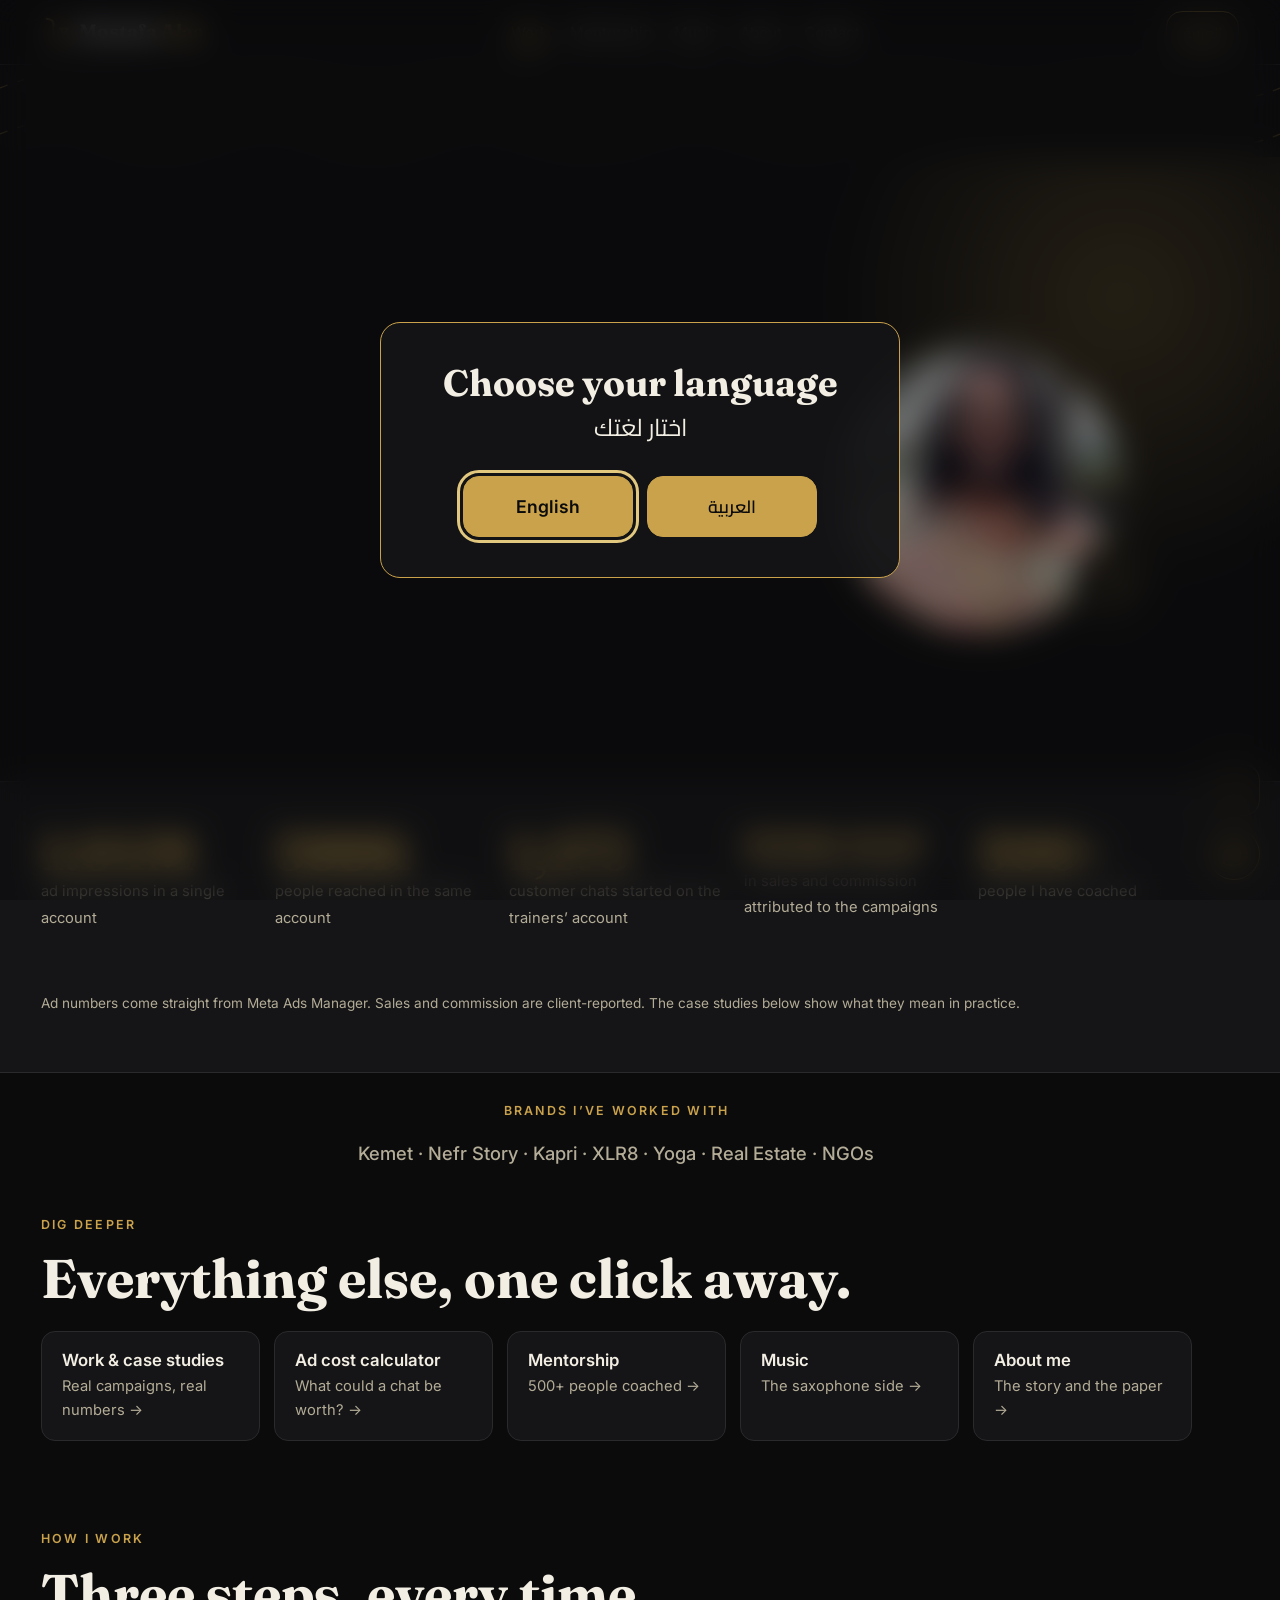
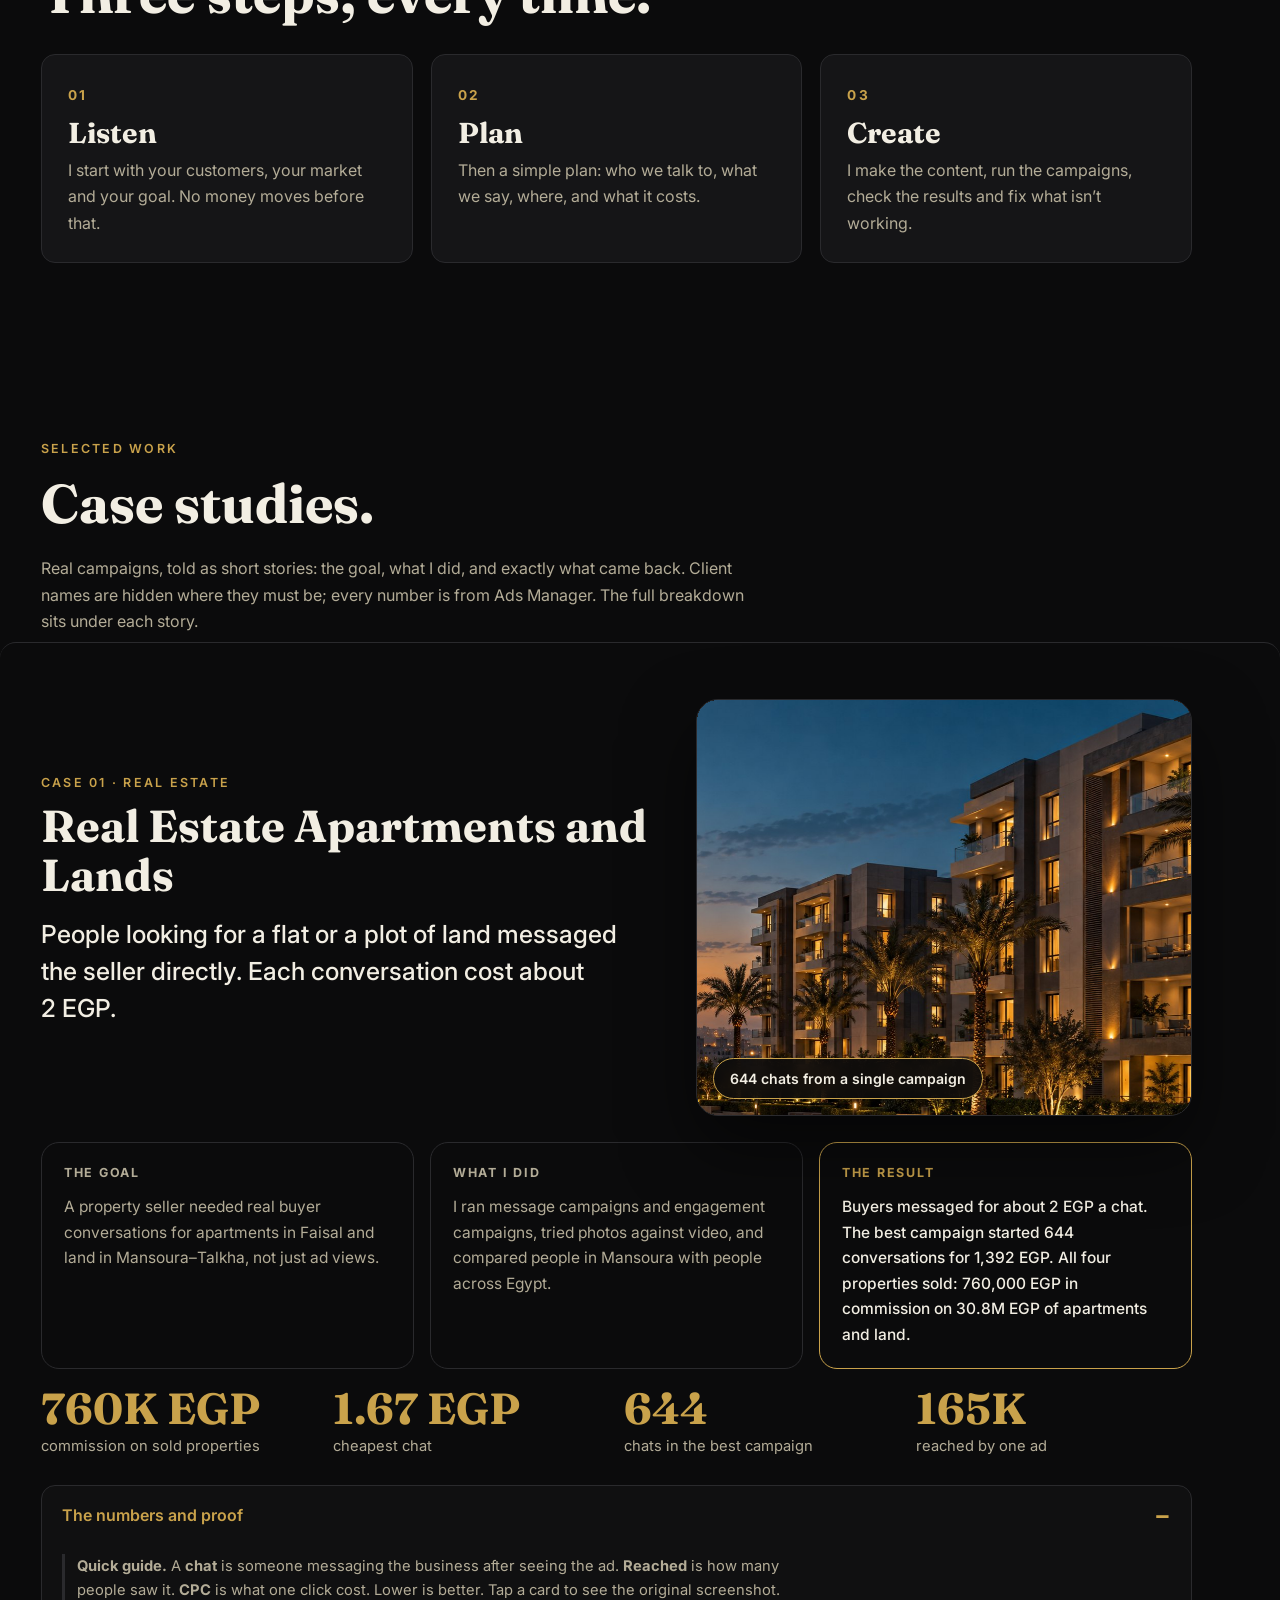
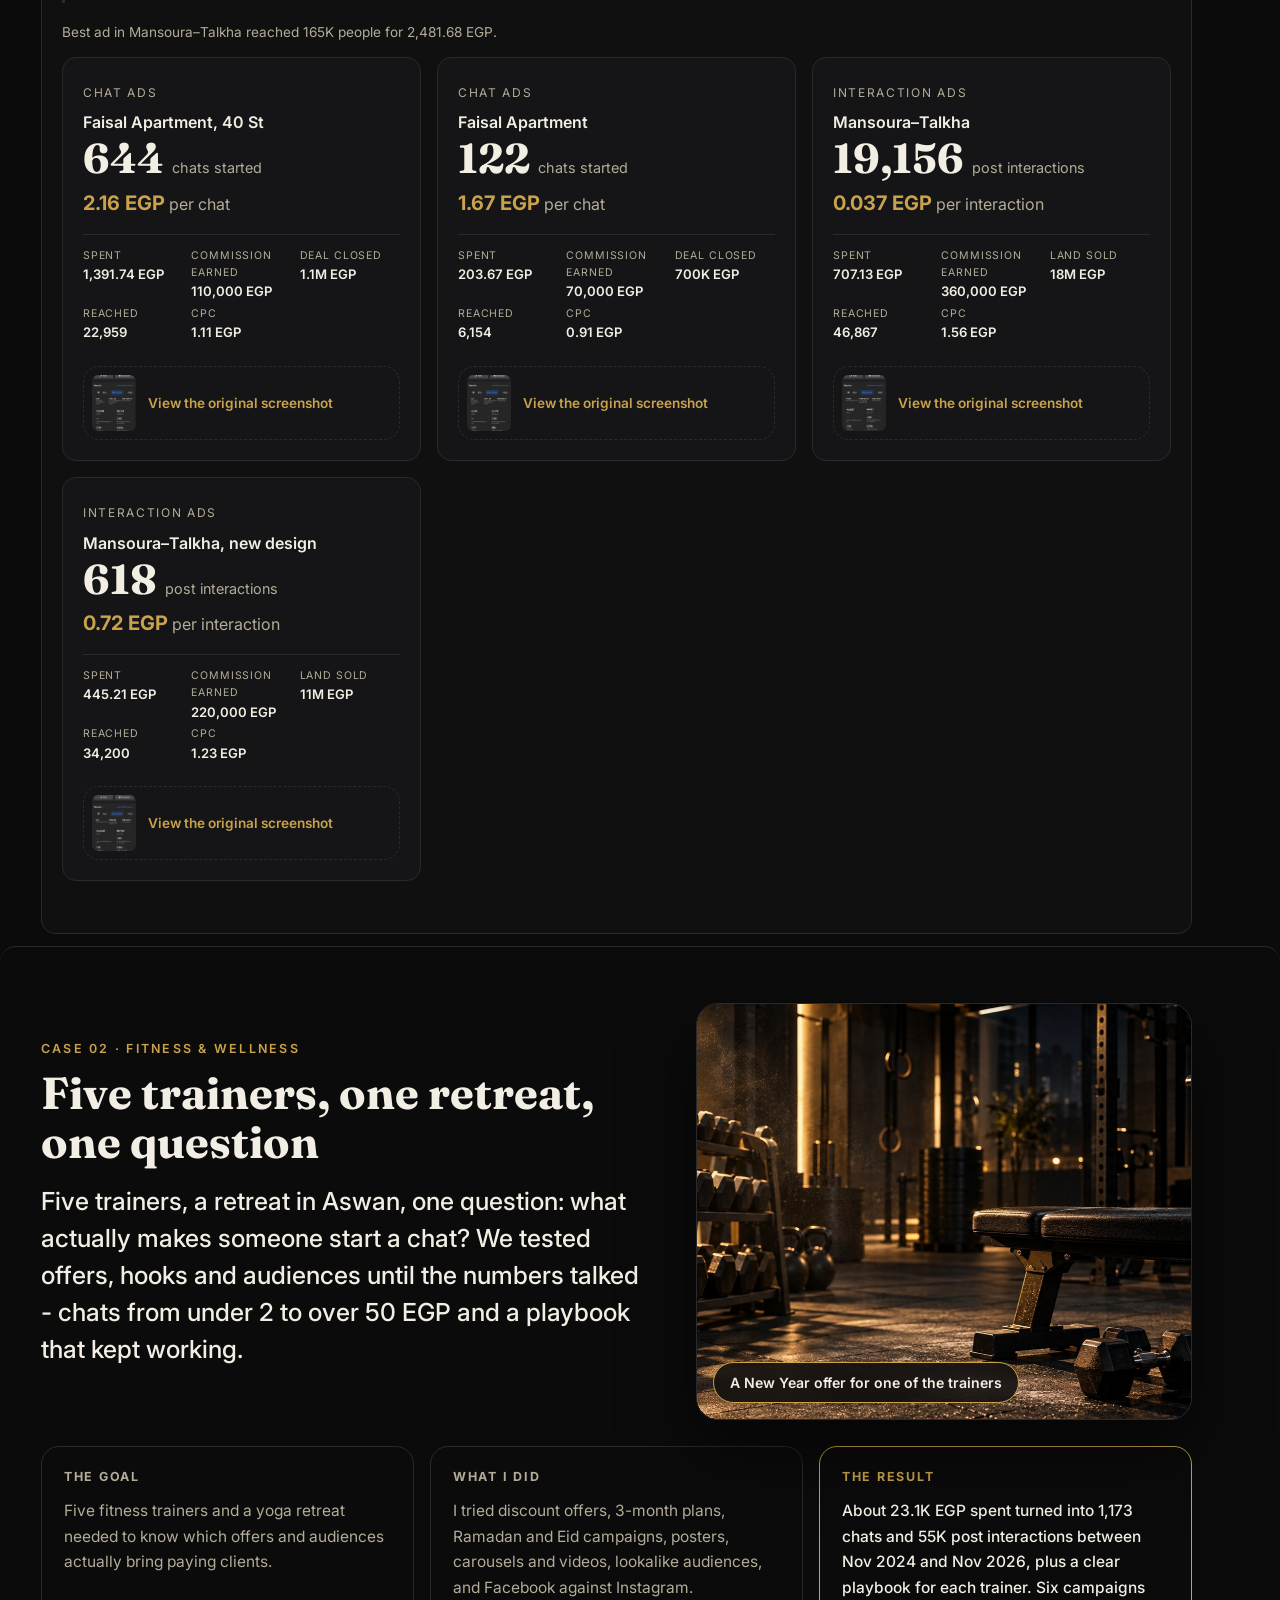
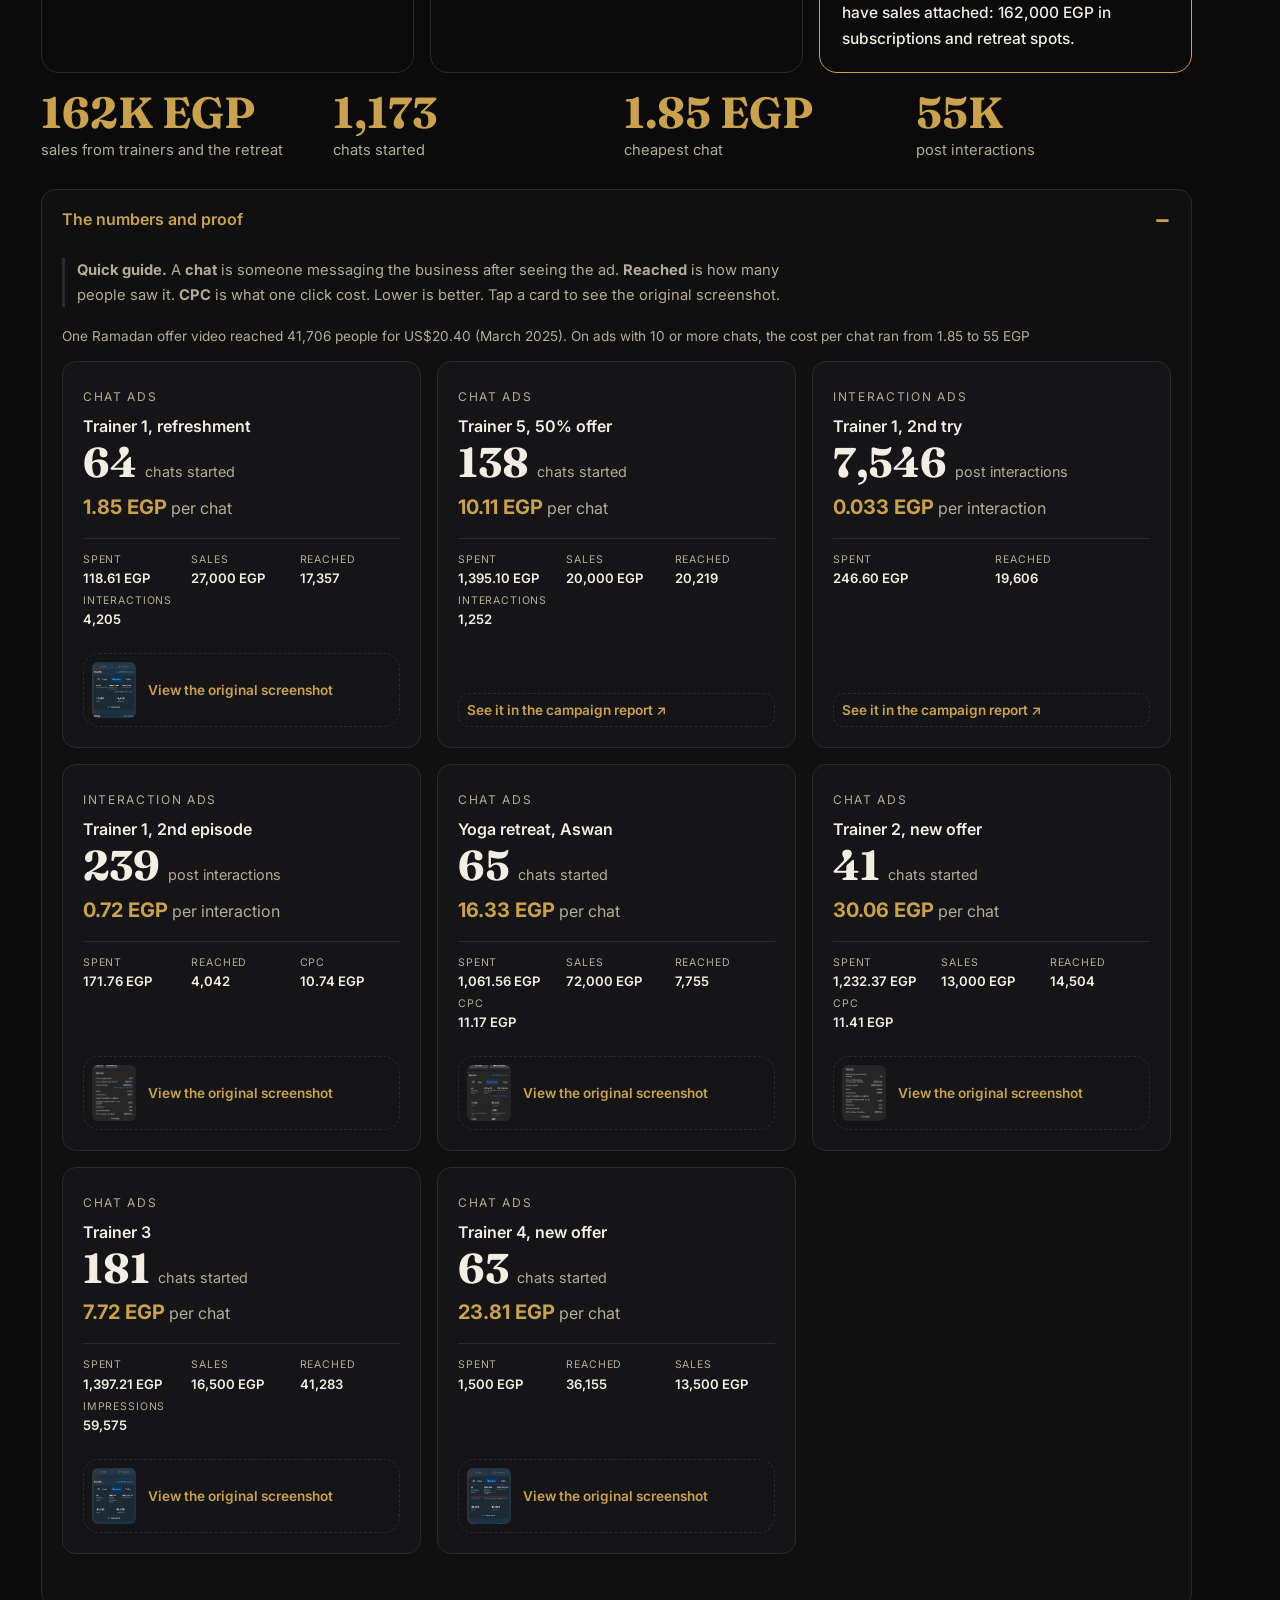
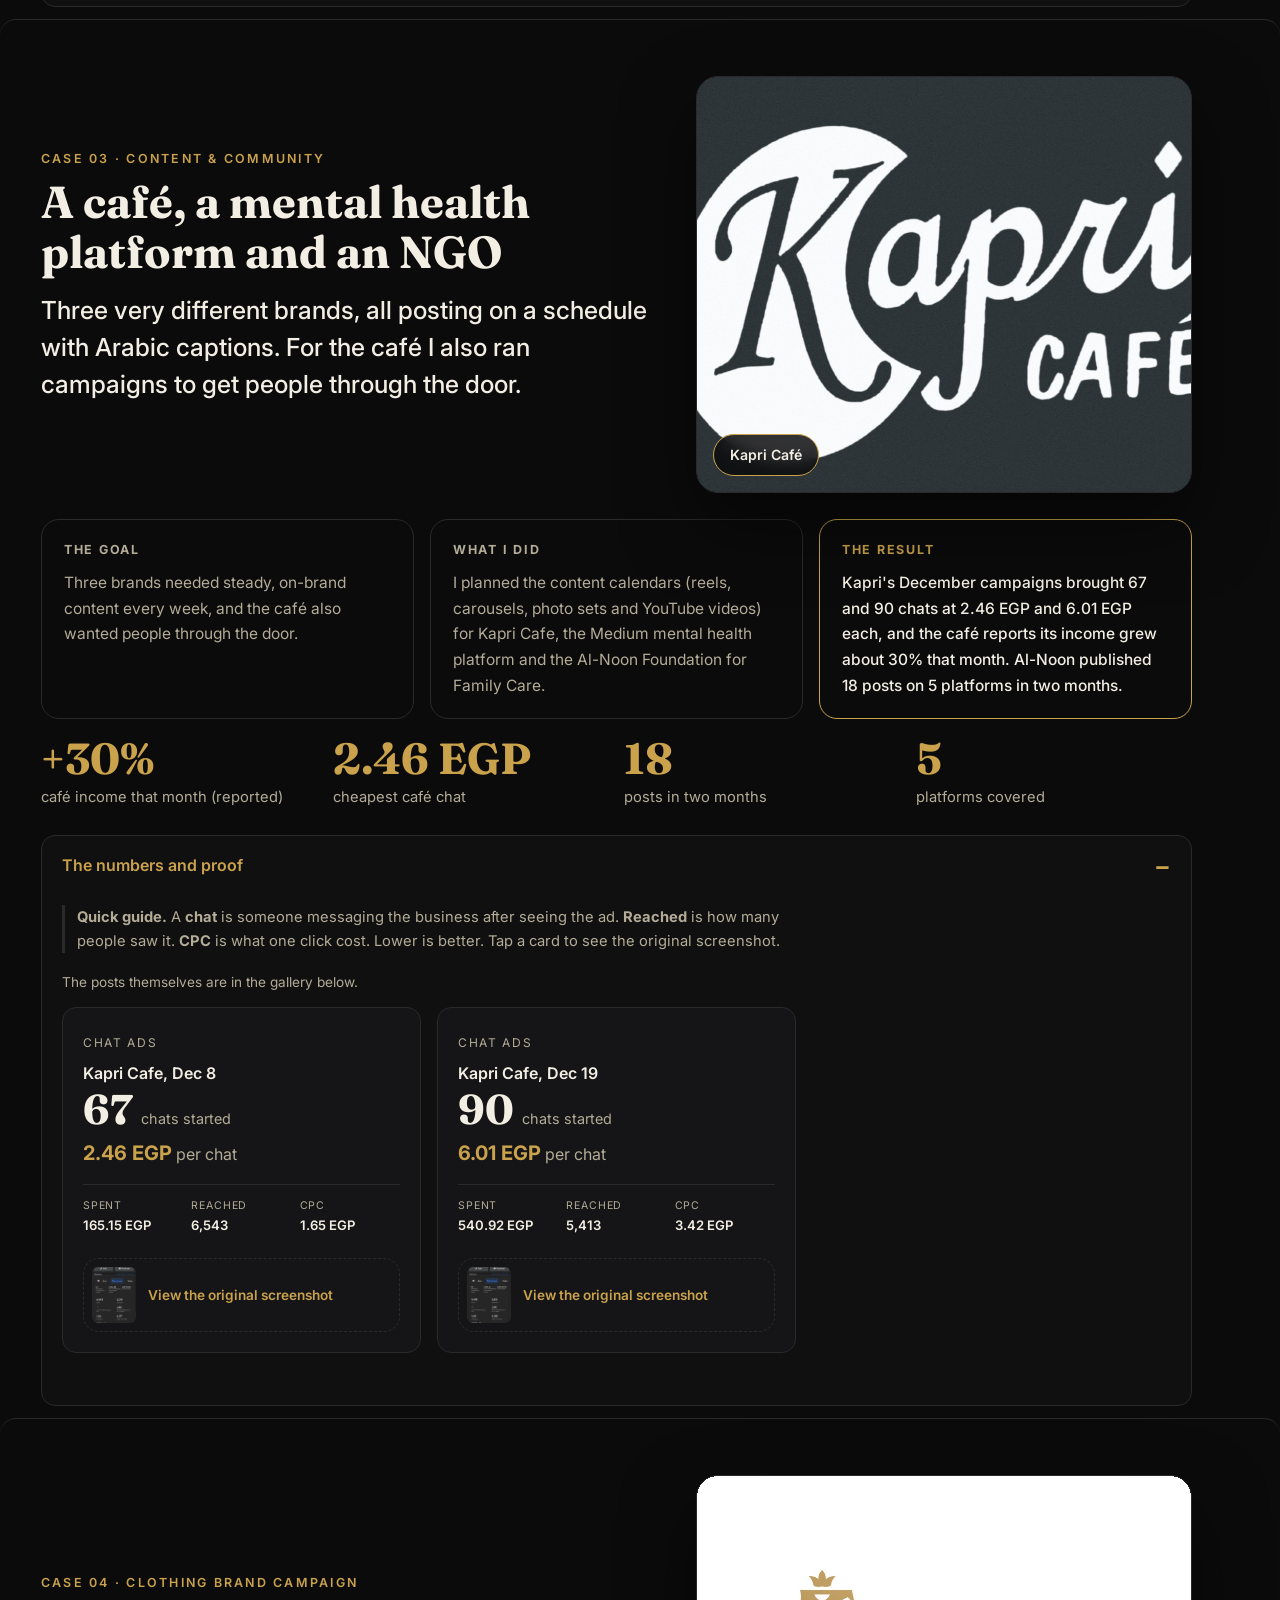
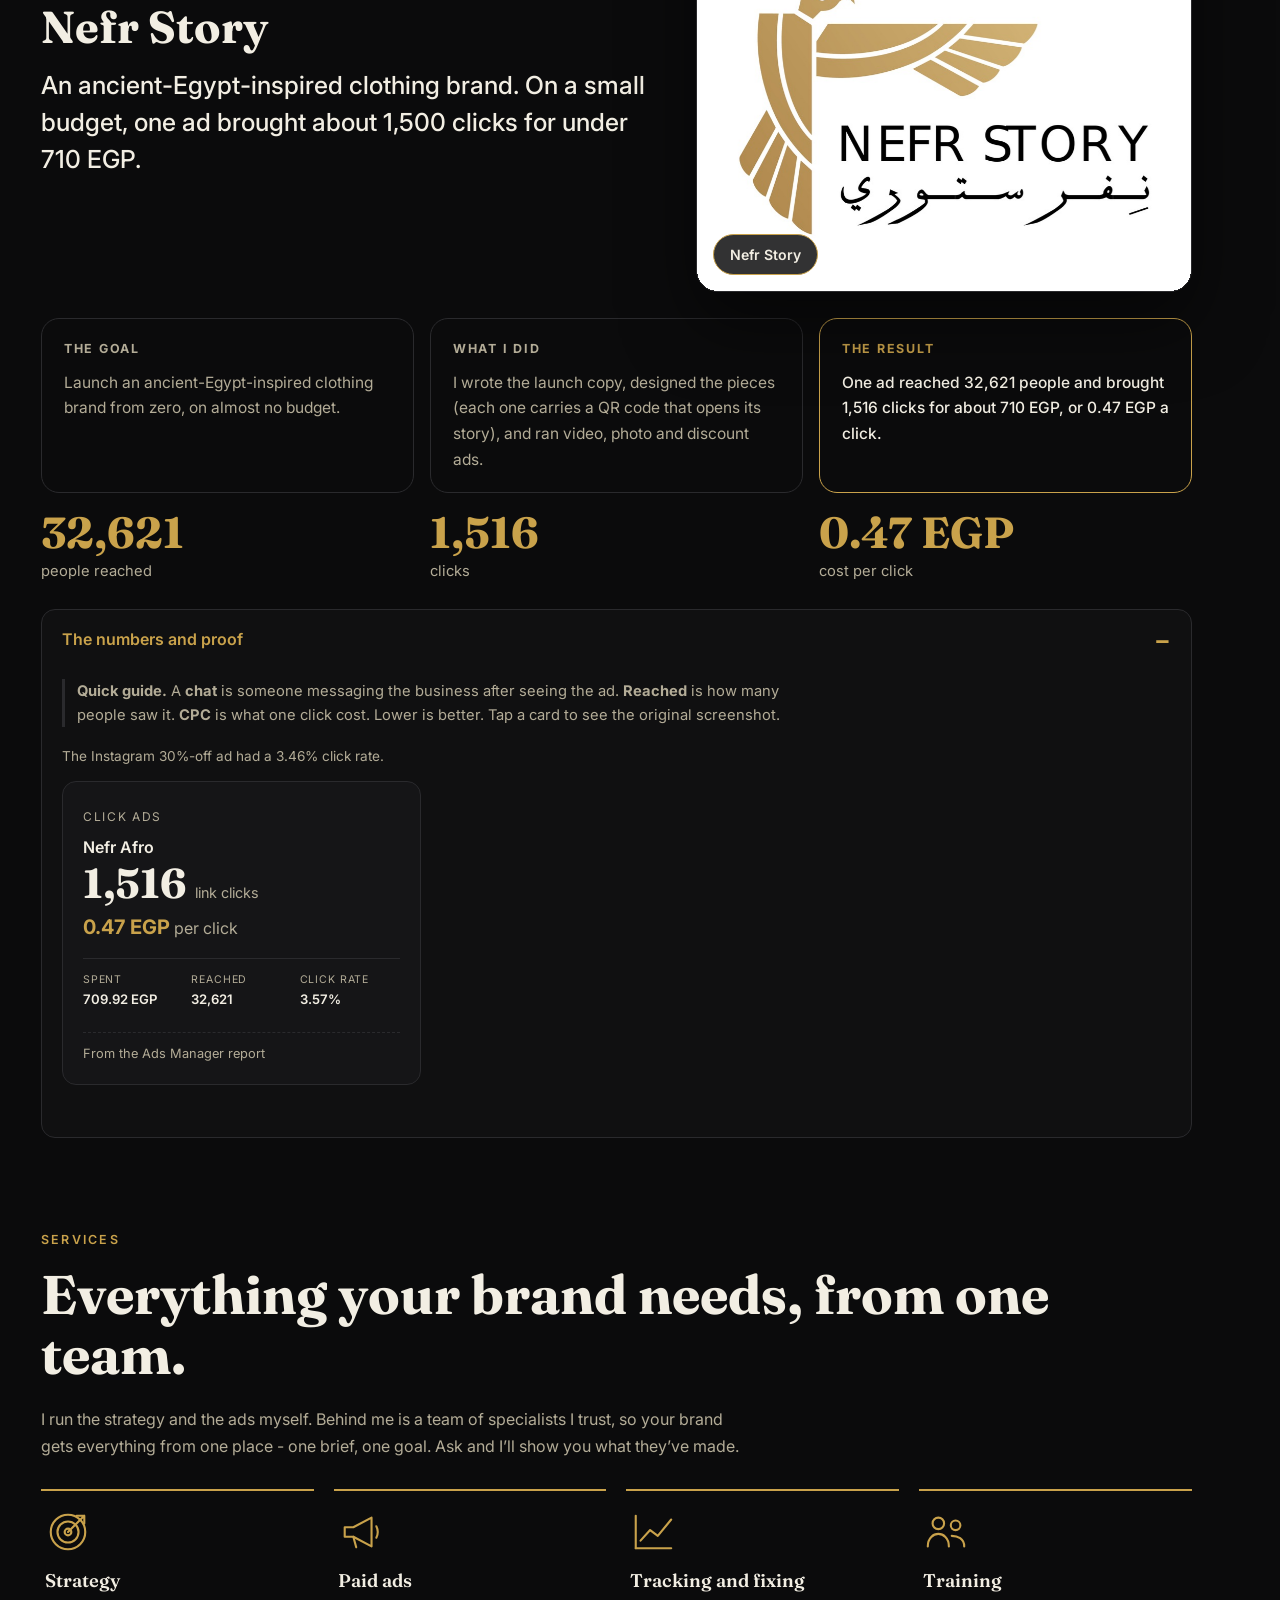
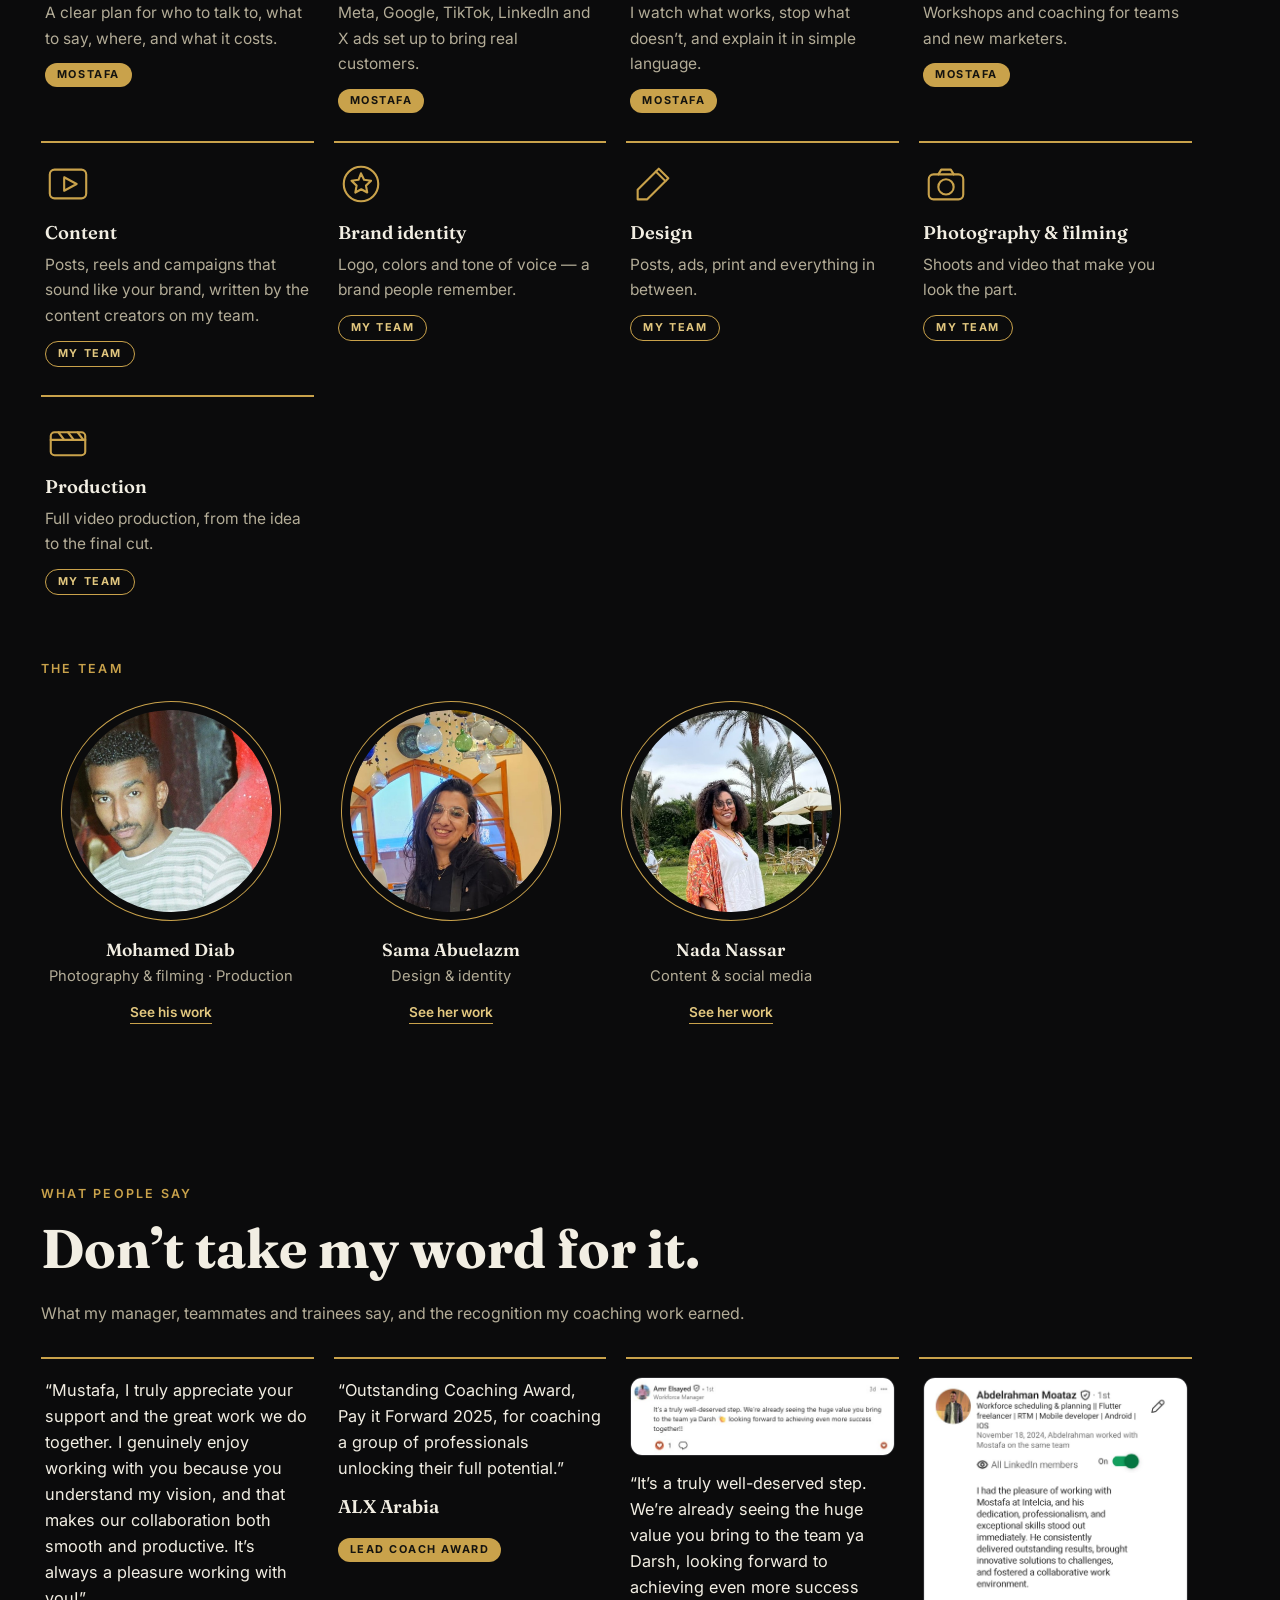
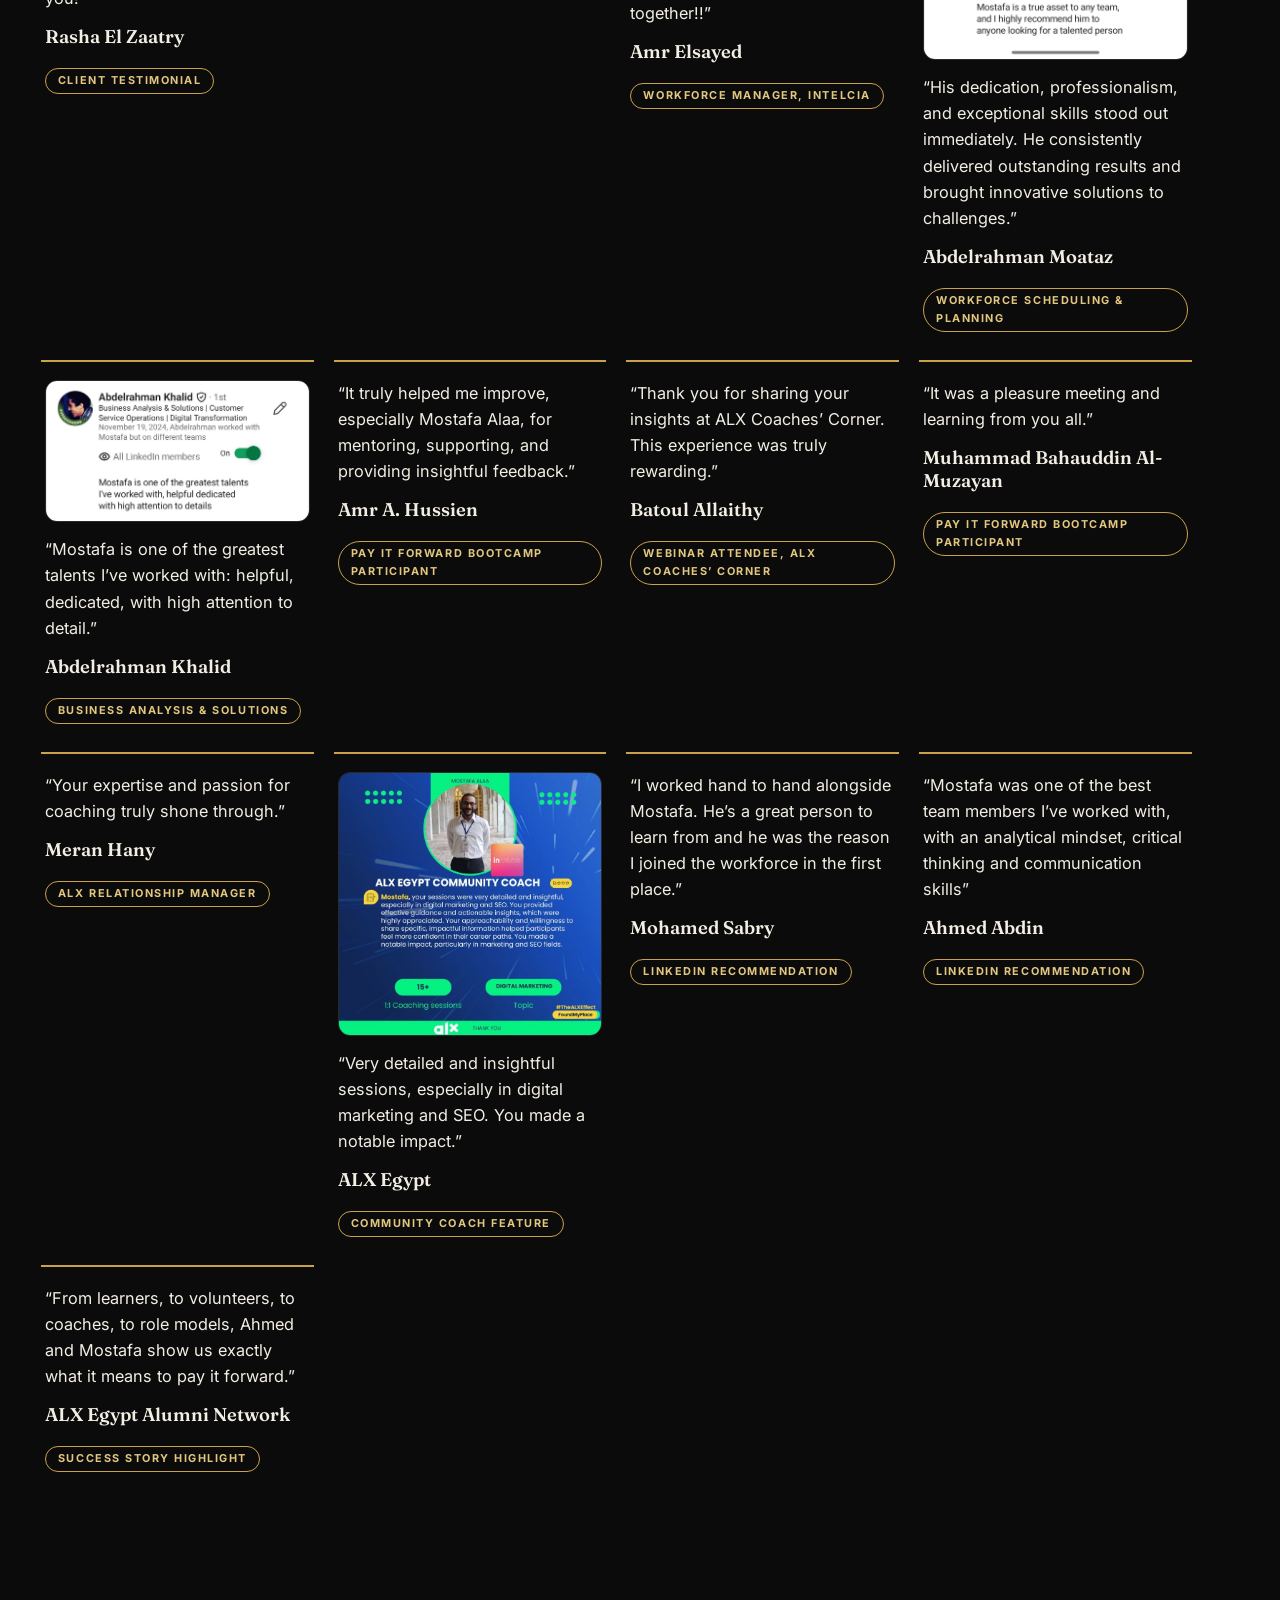
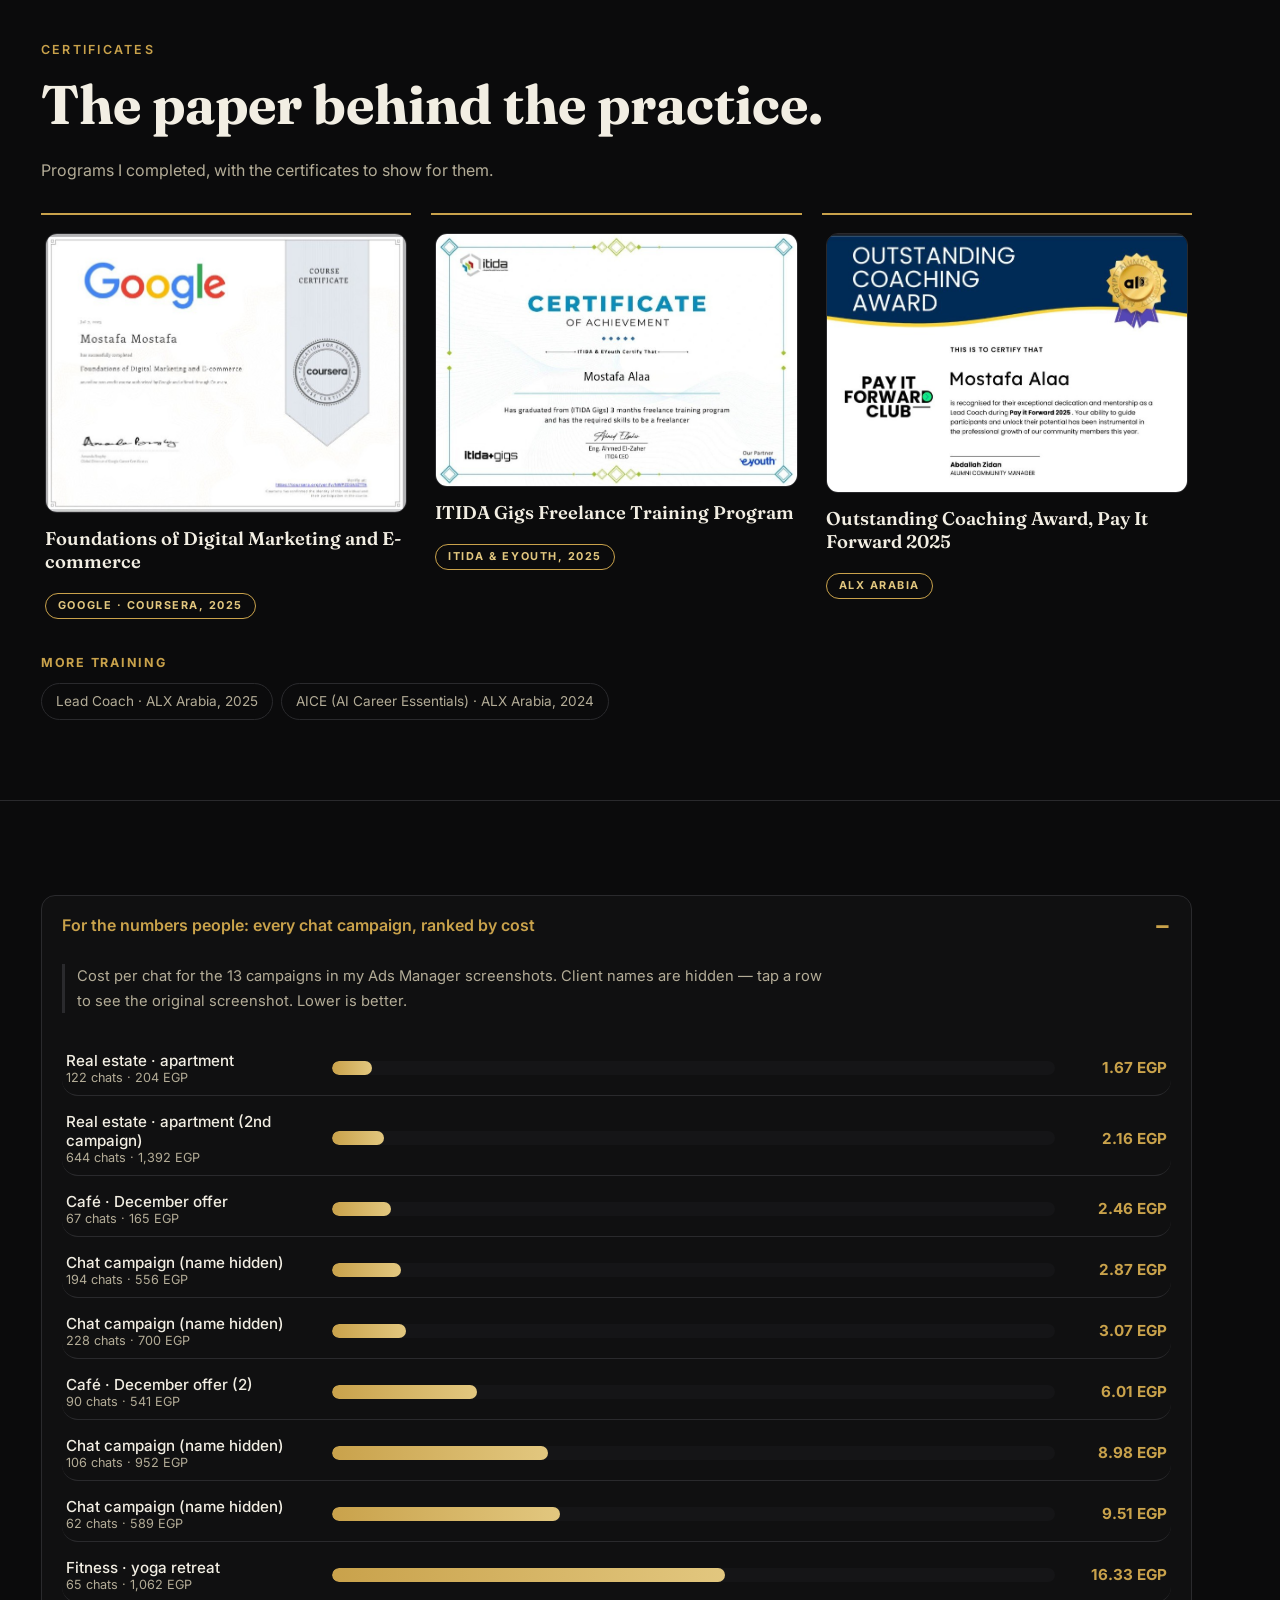
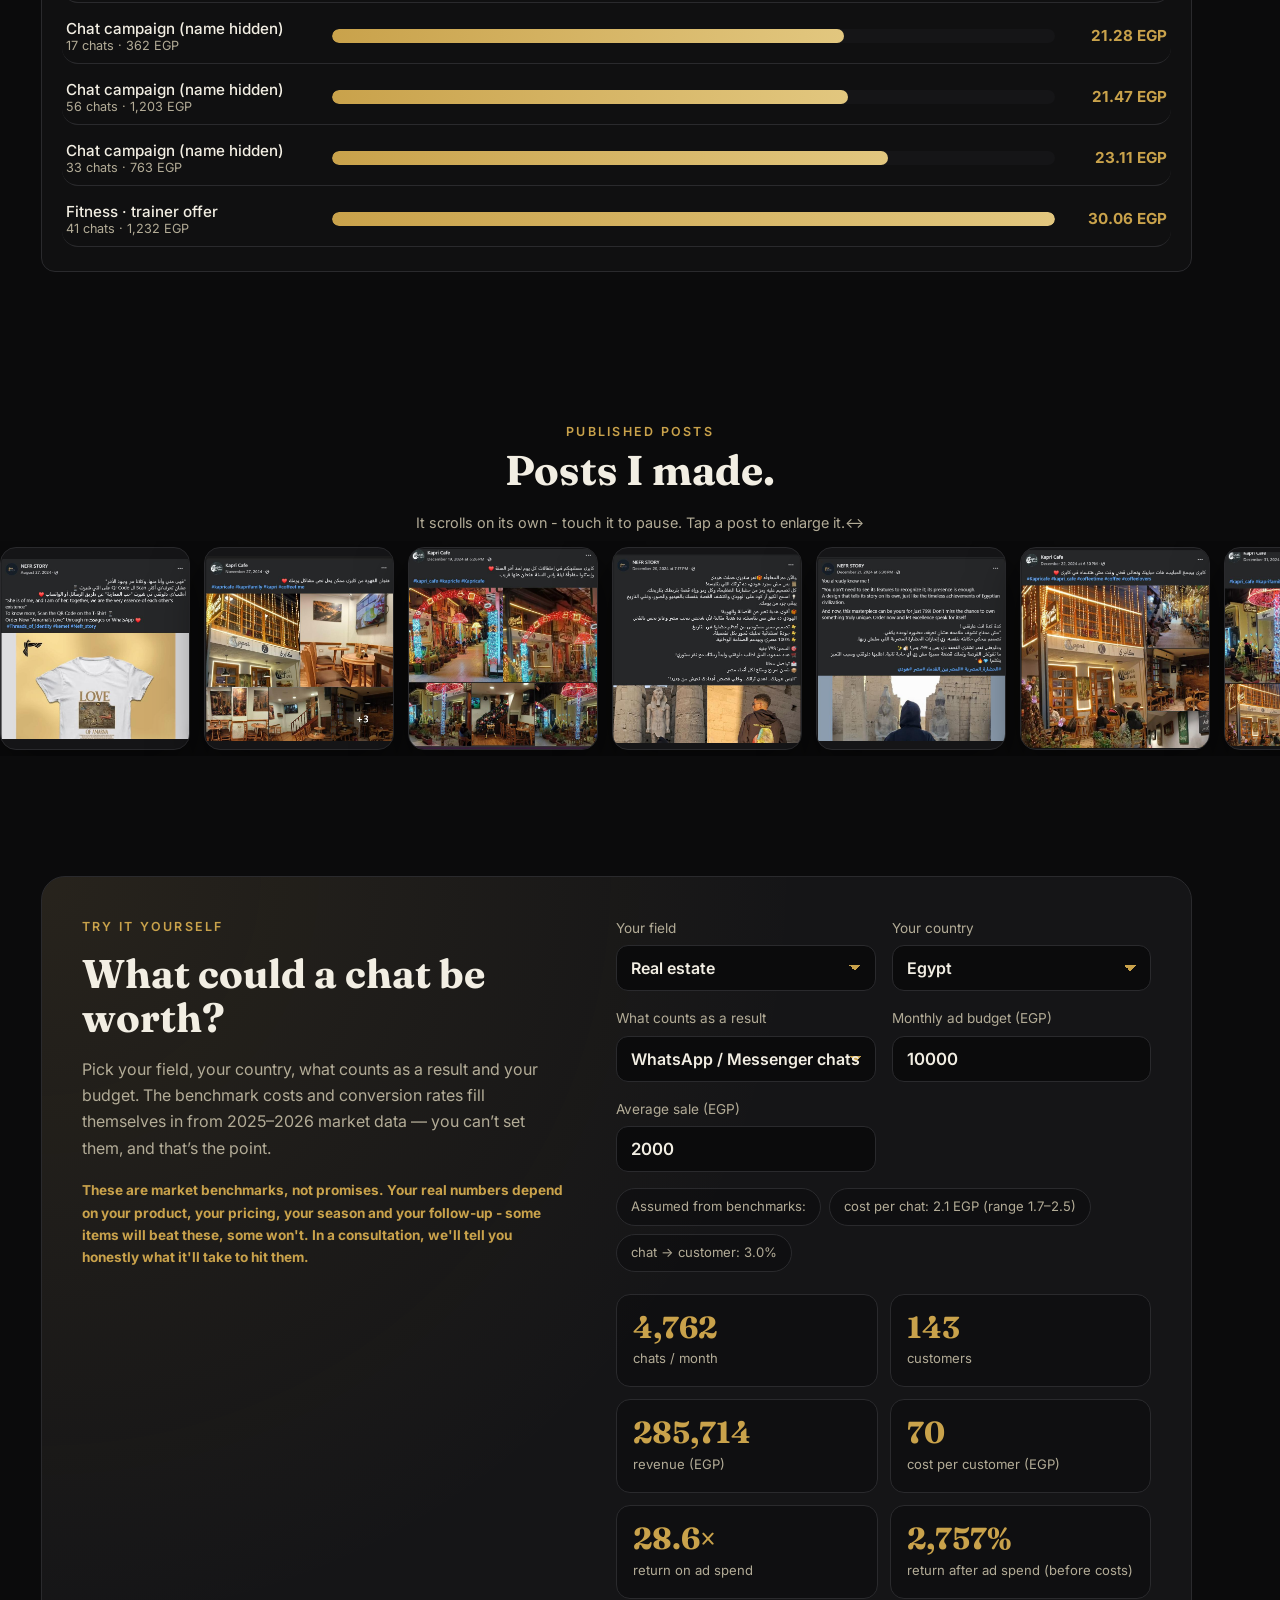
==== index.html @ d531bbf3 "Footer: put the PostHog note after the GoatCounter note" ====
<!doctype html>
<html lang="en" dir="ltr" data-root="">
  <head>
    <meta charset="utf-8" />
    <meta name="viewport" content="width=device-width, initial-scale=1" />
    <title>Mostafa Alaa | The Marketer Who Listens</title>
    <meta
      name="description"
      content="Marketing that starts with listening. Strategy, content, paid ads and training for businesses of any size, with real campaign results."
    />
    <link rel="canonical" href="https://malaamos12.github.io/Portofolio/" />
    <link
      rel="alternate"
      hreflang="en"
      href="https://malaamos12.github.io/Portofolio/"
    />
    <link
      rel="alternate"
      hreflang="ar"
      href="https://malaamos12.github.io/Portofolio/ar/"
    />
    <link
      rel="alternate"
      hreflang="x-default"
      href="https://malaamos12.github.io/Portofolio/"
    />
    <meta property="og:type" content="website" />
    <meta property="og:site_name" content="Mostafa Alaa" />
    <meta
      property="og:title"
      content="Mostafa Alaa | The Marketer Who Listens"
    />
    <meta
      property="og:description"
      content="Marketing strategist and media buyer in Cairo. Strategy, content, paid ads and training for businesses of any size, with real campaign results."
    />
    <meta
      property="og:url"
      content="https://malaamos12.github.io/Portofolio/"
    />
    <meta
      property="og:image"
      content="https://malaamos12.github.io/Portofolio/assets/images/og-image.jpg"
    />
    <meta property="og:image:width" content="1200" />
    <meta property="og:image:height" content="630" />
    <meta property="og:locale" content="en_US" />
    <meta property="og:locale:alternate" content="ar_EG" />
    <meta name="twitter:card" content="summary_large_image" />
    <meta
      name="twitter:title"
      content="Mostafa Alaa | Marketing strategist and media buyer"
    />
    <meta
      name="twitter:description"
      content="Marketing strategist and media buyer in Cairo. Strategy, content, paid ads and training for businesses of any size, with real campaign results."
    />
    <link rel="preconnect" href="https://fonts.googleapis.com" />
    <link rel="preconnect" href="https://fonts.gstatic.com" crossorigin />
    <link rel="icon" type="image/svg+xml" href="assets/favicon.svg" />
    <link
      href="https://fonts.googleapis.com/css2?family=Cairo:wght@400;600;700&family=Fraunces:opsz,wght@9..144,500;9..144,700&family=Inter:wght@400;500;600&display=swap"
      rel="stylesheet"
    />
    <link rel="stylesheet" href="css/style.css?v=20261122y4" />
    <script type="application/ld+json">
      {
        "@context": "https://schema.org",
        "@type": "Person",
        "name": "Mostafa Alaa",
        "alternateName": "مصطفى علاء",
        "jobTitle": "Marketing strategist and media buyer",
        "url": "https://malaamos12.github.io/Portofolio/",
        "image": "https://malaamos12.github.io/Portofolio/assets/images/og-image.jpg",
        "sameAs": ["https://www.linkedin.com/in/mostafalaa/"],
        "address": {
          "@type": "PostalAddress",
          "addressLocality": "Cairo",
          "addressCountry": "EG"
        },
        "knowsLanguage": ["ar", "en"]
      }
    </script>
  <link rel="stylesheet" href="css/release.css">
<!--studio-generated-start--><link rel="stylesheet" href="css/published.css"><script data-goatcounter="https://mostafalaa.goatcounter.com/count" async src="https://gc.zgo.at/count.js"></script><!--studio-generated-end--></head>
  <body>
    <svg aria-hidden="true" height="0" style="position: absolute" width="0">
      <symbol id="sax" viewbox="0 0 140 160">
        <g
          fill="none"
          stroke="currentColor"
          stroke-linecap="round"
          stroke-linejoin="round"
          stroke-width="10"
        >
          <path d="M28 14 L46 18 Q62 22 62 40"></path>
          <path
            d="M62 40 L62 112 Q62 142 88 142 Q114 142 114 112 L114 88"
          ></path>
          <path d="M98 66 L114 90 L130 66"></path>
          <path d="M94 62 L134 62"></path>
        </g>
        <g fill="currentColor">
          <circle cx="62" cy="58" r="4.5"></circle>
          <circle cx="62" cy="76" r="4.5"></circle>
          <circle cx="62" cy="94" r="4.5"></circle>
          <circle cx="62" cy="112" r="4.5"></circle>
        </g>
      </symbol>
    </svg>
    <div aria-hidden="true" id="pg"></div>
    <a class="skip" href="#work" data-k="nav.skip">Skip to work</a>
    <header class="nav">
      <div class="wrap">
        <a class="logo" href="#top"
          ><svg aria-hidden="true" class="sax" viewbox="0 0 140 160">
            <use href="#sax"></use></svg
          ><span>Mostafa <b>Alaa</b></span></a
        >
        <nav aria-label="Main">
          <ul>
            <li><a class="l" href="#work" data-k="nav.work">Work</a></li>
            <li><a class="l" href="#mentor" data-k="nav.mentor">Mentorship</a></li>
            <li><a class="l" href="#music" data-k="nav.music">Music</a></li>
            <li><a class="l" href="#about" data-k="nav.about">About</a></li>
            <li><a class="l" href="#contact" data-k="nav.contact">Contact</a></li>
          </ul>
        </nav>

        <a
          class="btn sec"
          data-href="nav.langToggleHref"
          href="ar/"
          hreflang="ar"
          id="langToggle"
          lang="ar"
          data-k="nav.langToggle"
          >العربية</a
        >
      </div>
    </header>
    <main id="top" tabindex="-1">
      <section class="hero" data-section="hero">
        <div aria-hidden="true" class="glow" id="glow"></div>
        <div class="wrap">
          <div>
            <p class="eyebrow ha" style="--n: 0" data-k="hero.eyebrow"></p>
            <h1 class="ha" style="--n: 1" data-kh="hero.titleHtml"></h1>
            <p class="lead ha" style="--n: 2" data-k="hero.lead"></p>
            <div class="cta ha" style="--n: 3">
              <a
                class="btn pri"
                data-goatcounter-click="book-call-hero"
                href="https://calendly.com/mostafabebo012/30min"
                rel="noopener"
                target="_blank"
                data-k="hero.ctaCall"
              ></a>
            </div>
          </div>
          <div class="portrait">
            <img
              alt=""
              data-attr-alt="hero.imgAlt"
              height="300"
              src="assets/images/mostafa.jpg"
              width="300"
            /><span class="badge"
              ><svg aria-hidden="true" class="sax" viewbox="0 0 140 160">
                <use href="#sax"></use></svg
            ></span>
          </div>
        </div>
      </section>
      <svg
        aria-hidden="true"
        class="wave"
        preserveaspectratio="none"
        viewbox="0 0 1200 60"
      >
        <path
          d="M0 30 Q50 0 100 30 T200 30 T300 30 T400 30 T500 30 T600 30 T700 30 T800 30 T900 30 T1000 30 T1100 30 T1200 30"
        ></path>
      </svg>
<div class="metrics" data-section="metrics">
        <div class="wrap" id="metricsRow"></div>
        <div class="wrap" style="padding-top: 0">
          <p class="note" data-k="metrics.note"></p>
        </div>
      </div>
      <section class="brandstrip" id="brands" data-section="brands">
        <div class="wrap">
          <p class="eyebrow">Brands I&rsquo;ve worked with</p>
          <p class="brandrow">Kemet &middot; Nefr Story &middot; Kapri &middot; XLR8 &middot; Yoga &middot; Real Estate &middot; NGOs</p>
        </div>
      </section>
      <section class="explore" id="explore" data-section="explore">
        <div class="wrap">
          <p class="eyebrow">Dig deeper</p>
          <h2>Everything else, one click away.</h2>
          <div class="explore-grid">
            <a class="explore-card" href="#work"><b>Work &amp; case studies</b><span>Real campaigns, real numbers &rarr;</span></a>
            <a class="explore-card" href="#calc"><b>Ad cost calculator</b><span>What could a chat be worth? &rarr;</span></a>
            <a class="explore-card" href="#mentor"><b>Mentorship</b><span>500+ people coached &rarr;</span></a>
            <a class="explore-card" href="#music"><b>Music</b><span>The saxophone side &rarr;</span></a>
            <a class="explore-card" href="#about"><b>About me</b><span>The story and the paper &rarr;</span></a>
          </div>
        </div>
      </section>
      <section class="how" data-section="how">
        <div class="wrap">
          <p class="eyebrow" data-k="how.eyebrow"></p>
          <h2 data-k="how.title"></h2>
          <div class="three" id="howSteps"></div>
        </div>
      </section>
            <section id="services" data-section="services">
        <div class="wrap">
          <p class="eyebrow" data-k="services.eyebrow"></p>
          <h2 data-k="services.title"></h2>
          <p class="sub-lead" data-k="services.sub"></p>
          <div class="svc-grid" id="svcGrid"></div>
          <p class="eyebrow team-eyebrow" data-k="team.eyebrow"></p>
          <div class="team-grid" id="teamGrid"></div>
        </div>
      </section>
      <section id="testimonials" data-section="testimonials">
        <div class="wrap">
          <p class="eyebrow" data-k="testimonials.eyebrow"></p>
          <h2 data-k="testimonials.title"></h2>
          <p class="sub-lead" data-k="testimonials.sub"></p>
          <div class="svc-grid" id="quoteGrid"></div>
        </div>
      </section>
      <section id="certificates" data-section="certs">
        <div class="wrap">
          <p class="eyebrow" data-k="certsec.eyebrow"></p>
          <h2 data-k="certsec.title"></h2>
          <p class="sub-lead" data-k="certsec.sub"></p>
          <div class="svc-grid" id="certGrid"></div>
          <p class="certs-label" data-k="certsec.chipsLabel"></p>
          <div class="certs" id="certChips"></div>
        </div>
      </section>
      <div data-section="work">
        <section class="worksec" id="work">
          <div class="wrap">
            <p class="eyebrow" data-k="work.eyebrow"></p>
            <h2 data-k="work.title"></h2>
            <p class="sub-lead" data-k="work.sub"></p>
          </div>
        </section>
        <div id="projects"></div>
      </div>
      <section class="case" id="compare" data-section="compare">
        <div class="wrap">
          <details class="data" data-set="" open="">
            <summary>
              <span data-k="compare.title"></span>
            </summary>
            <div class="inner">
              <p class="guide" data-k="compare.guide"></p>
              <div class="chart" id="compareChart"></div>
              <div hidden="" id="compareStore"></div>
            </div>
          </details>
        </div>
      </section>
      <section
        aria-label="Published posts"
        class="wheelsec"
        id="posts"
        data-section="posts"
      >
        <div class="whead">
          <p class="eyebrow" data-k="posts.eyebrow"></p>
          <h2 data-k="posts.title"></h2>
          <p class="hint" data-k="posts.hint"></p>
        </div>
        <div class="stage">
          <div class="wheel" data-set="" id="postsWheel"></div>
        </div>
        <p aria-live="polite" class="wcap" id="wcap"></p>
      </section>
      <section class="calc" id="calc" data-section="calc">
        <div class="wrap">
          <div class="calcbox" id="calcBox"></div>
        </div>
      </section>
      <section class="reportsec" data-section="reportsec">
        <div class="wrap">
          <div>
            <h3 data-k="reportsec.title"></h3>
            <p class="sub-lead" data-k="reportsec.sub"></p>
          </div>
          <a
            class="btn pri"
            data-goatcounter-click="open-report"
            data-report=""
            href="campaign_report.html?lang=en"
            data-k="reportsec.cta"
            >Open the report ↗</a
          >
        </div>
      </section>
      <section class="case" id="mentor" data-section="mentor">
        <div class="wrap">
          <p class="eyebrow" data-k="mentor.eyebrow"></p>
          <h2 data-k="mentor.title"></h2>
          <p class="sub-lead" data-k="mentor.sub"></p>
          <div class="stats3" id="mentorStats"></div>
          <div class="two" style="gap: 32px; align-items: start">
            <div>
              <button
                aria-label="Play the ALX interview video"
                class="vid"
                data-title=""
                data-attr-data-title="mentor.videoTitle"
                id="vid"
                type="button"
              >
                <span aria-hidden="true" class="play">▶</span>
              </button>
              <p class="note" data-kh="mentor.videoNoteHtml"></p>
            </div>
            <div class="decks" id="mentorDecks"></div>
          </div>
        </div>
      </section>
      <svg
        aria-hidden="true"
        class="wave"
        preserveaspectratio="none"
        viewbox="0 0 1200 60"
      >
        <path
          d="M0 30 Q50 0 100 30 T200 30 T300 30 T400 30 T500 30 T600 30 T700 30 T800 30 T900 30 T1000 30 T1100 30 T1200 30"
        ></path>
      </svg>
      <section class="music case" id="music" data-section="music">
        <div class="wrap">
          <div>
            <svg aria-hidden="true" class="bigsax" viewbox="0 0 140 160">
              <use href="#sax"></use>
            </svg>
            <div aria-hidden="true" class="eq">
              <i></i><i></i><i></i><i></i><i></i><i></i><i></i>
            </div>
          </div>
          <div>
            <p class="eyebrow" data-k="music.eyebrow"></p>
            <h2 data-k="music.title"></h2>
            <div id="musicItems"></div>
          </div>
        </div>
      </section>
      <section id="skills" data-section="skills">
        <div class="wrap">
          <p class="eyebrow" data-k="skills.eyebrow"></p>
          <h2 data-k="skills.title"></h2>
          <div class="skills" id="skillsGrid"></div>
        </div>
      </section>
      <section class="case" id="about" data-section="about">
        <div class="wrap two">
          <div>
            <p class="eyebrow" data-k="about.eyebrow"></p>
            <h2 data-k="about.title"></h2>
            <p class="sub-lead" data-k="about.lead"></p>
            <p class="note" data-k="about.note"></p>
          </div>
          <div>
            <p class="eyebrow" data-k="experience.eyebrow"></p>
            <div class="tl" id="expTimeline"></div>
          </div>
        </div>
      </section>
    <!--studio-generated-start--><!--studio-generated-end--></main>
    <section class="contact" id="contact">
      <div class="wrap">
        <p class="eyebrow" data-k="contact.eyebrow"></p>
        <h2 data-k="contact.title"></h2>
        <div class="cta">
          <a
            class="btn pri"
            data-goatcounter-click="book-call"
            href="https://calendly.com/mostafabebo012/30min"
            id="call"
            rel="noopener"
            target="_blank"
            data-k="contact.call"
            >Book a call</a
          ><a
            class="btn sec"
            data-goatcounter-click="linkedin"
            href="https://www.linkedin.com/in/mostafalaa/"
            id="li"
            rel="me noopener"
            target="_blank"
            data-k="contact.li"
            >LinkedIn</a
          ><a
            class="btn sec"
            data-goatcounter-click="email"
            href="mailto:mostafalaadiab@gmail.com"
            id="mail"
            data-k="contact.mail"
            >mostafalaadiab@gmail.com</a
>
        </div>
      </div>
    </section>
    <div class="fab">
      <button
      aria-label="Play music"
      aria-pressed="false"
      class="musicbtn"
      id="musicBtn"
      type="button"
    >
        <span aria-hidden="true" class="eqs"><i></i><i></i><i></i><i></i></span>
      </button>
      <div class="dld">
          <button type="button" class="dlbtn" aria-label="Download CV or portfolio">
            <svg viewBox="0 0 24 24" width="24" height="24" aria-hidden="true"><path d="M12 3v11m0 0l-4.5-4.5M12 14l4.5-4.5M4.5 20h15" stroke="currentColor" stroke-width="2" fill="none" stroke-linecap="round" stroke-linejoin="round"/></svg>
          </button>
          <div class="dmenu">
            <a
              data-goatcounter-click="cv-download"
              download="Mostafa_Alaa_CV.pdf"
              href="assets/files/Mostafa_Alaa_CV.pdf"
              data-k="nav.dlCv"
            ></a
            ><a
              data-goatcounter-click="portfolio-pdf"
              download="Mostafa_Alaa_Portfolio.pdf"
              href="assets/files/Mostafa_Alaa_Portfolio.pdf"
              data-k="nav.dlPortfolio"
            ></a>
          </div>
      </div>
      <a
      class="wafloat"
      data-goatcounter-click="whatsapp-float"
      href="https://wa.me/201001498032"
      rel="noopener"
      target="_blank"
      aria-label="Chat on WhatsApp"
    >
      <svg viewBox="0 0 24 24" width="26" height="26" aria-hidden="true"><path d="M17.472 14.382c-.297-.149-1.758-.867-2.03-.967-.273-.099-.471-.148-.67.15-.197.297-.767.966-.94 1.164-.173.199-.347.223-.644.075-.297-.15-1.255-.463-2.39-1.475-.883-.788-1.48-1.761-1.653-2.059-.173-.297-.018-.458.13-.606.134-.133.298-.347.446-.52.149-.174.198-.298.298-.497.099-.198.05-.371-.025-.52-.075-.149-.669-1.612-.916-2.207-.242-.579-.487-.5-.669-.51-.173-.008-.371-.01-.57-.01-.198 0-.52.074-.792.372-.272.297-1.04 1.016-1.04 2.479 0 1.462 1.065 2.875 1.213 3.074.149.198 2.096 3.2 5.077 4.487.709.306 1.262.489 1.694.625.712.227 1.36.195 1.871.118.571-.085 1.758-.719 2.006-1.413.248-.694.248-1.289.173-1.413-.074-.124-.272-.198-.57-.347m-5.421 7.403h-.004a9.87 9.87 0 01-5.031-1.378l-.361-.214-3.741.982.998-3.648-.235-.374a9.86 9.86 0 01-1.51-5.26c.001-5.45 4.436-9.884 9.888-9.884 2.64 0 5.122 1.03 6.988 2.898a9.825 9.825 0 012.893 6.994c-.003 5.45-4.437 9.884-9.885 9.884m8.413-18.297A11.815 11.815 0 0012.05 0C5.495 0 .16 5.335.157 11.892c0 2.096.547 4.142 1.588 5.945L.057 24l6.305-1.654a11.882 11.882 0 005.683 1.448h.005c6.554 0 11.89-5.335 11.893-11.893a11.821 11.821 0 00-3.48-8.413Z"/></svg>
      </a>
    </div>
    <footer>
      <div class="wrap">
        <span data-k="footer.text"></span>
        <a
          href="https://www.linkedin.com/in/mostafalaa/"
          rel="me noopener"
          target="_blank"
          data-k="footer.linkedin"
          >LinkedIn</a
        >
      </div>
    <!--studio-generated-start--><p class="studio-analytics-note">This site counts visits in aggregate with GoatCounter: which pages are opened, which buttons are clicked, and roughly where visitors come from (country and referring site). No cookies, no ad tracking, and no profile of any individual visitor.</p><!--studio-generated-end-->
    <p class="studio-analytics-note">It also uses PostHog, with the same limits: it counts which pages are opened, which buttons are clicked, which options are picked in the ad cost calculator, and roughly where visitors come from. No cookies, no session recordings, and no profile of any individual visitor.</p>
  </footer>
    <div aria-hidden="true" id="spot"></div>

    <div
      aria-labelledby="lgt"
      aria-modal="true"
      hidden=""
      id="langgate"
      role="dialog"
    >
      <div class="lgbox">
        <h2 id="lgt" data-k="gate.title">Choose your language</h2>
        <p
          dir="rtl"
          lang="ar"
          style="
            font-family: &quot;Cairo&quot;, system-ui, Tahoma, sans-serif;
            font-size: 1.5rem;
            color: var(--text);
          "
          data-k="gate.sub"
        >
          اختار لغتك
        </p>
        <div class="lgbtns">
          <button class="btn pri" data-lang="en" lang="en" type="button">
            English</button
          ><button class="btn pri" data-lang="ar" lang="ar" type="button">
            العربية
          </button>
        </div>
      </div>
    </div>
    <dialog aria-label="Image viewer" id="lb">
      <div class="lbbar">
        <button id="pv"><span data-k="lb.prev">← Prev</span></button
        ><button id="cl"><span data-k="lb.close">Close (Esc)</span></button
        ><button id="nx"><span data-k="lb.next">Next →</span></button>
      </div>
      <img alt="" id="lbi" />
      <p id="lbc"></p>
    </dialog>

    <!-- Analytics: paste your tracking snippet here (see README, "Visitor analytics"). -->
    <script src="js/content/en.js?v=20261122y4"></script>
    <script src="js/content.js?v=20261122y4"></script>
    <script src="js/jazz.js?v=20261122y4"></script>
    <script src="js/main.js?v=20261122y4"></script>
    <script src="js/analytics.js?v=20261127a"></script>
  <!--studio-generated-start--><script>(()=>{const c={"links":[],"embeds":[],"order":["hero","metrics","brands","explore","how","work","services","testimonials","certs","compare","posts","calc","reportsec","mentor","music","skills","about"]},root="";if(c.portrait){const i=document.querySelector('.portrait img');if(i)i.src=root+c.portrait}const main=document.querySelector('main');for(const id of c.order){const e=[...main.querySelectorAll('[data-section]')].find(e=>e.dataset.section===id);if(e)main.append(e)}const m=document.querySelector('#musicItems')||document.querySelector('[data-section="music"]');if(m){if(c.background){const a=document.createElement('audio');a.controls=true;a.src=root+c.background;m.append(a)}for(const [i,u]of c.links.entries()){const frame=document.createElement('iframe');frame.src=c.embeds[i];frame.title='Music player';frame.loading='lazy';frame.style.cssText='width:100%;max-width:600px;height:210px;border:0;display:block;margin:20px 0';frame.allow='encrypted-media';m.append(frame);const a=document.createElement('a');a.href=u;a.textContent='Open music';a.rel='noopener noreferrer';a.target='_blank';m.append(a)}}})();</script><!--studio-generated-end--></body>
</html>
---- css/style.css ----
/* ===== CUSTOMIZE HERE: change these variables to restyle the whole site ===== */
:root {
  --bg: #0b0b0c; /* page background */
  --surface: #151517; /* cards */
  --line: #2a2a2d; /* borders */
  --text: #ede9df; /* body text (AA on --bg) */
  --muted: #a8a498; /* secondary text (AA on --bg) */
  --gold: #c9a24b; /* accent: numbers, lines, buttons */
  --gold-soft: #e2c77f; /* hover accent */
  --radius: 14px; /* corner roundness */
  --font-head: "Fraunces", Georgia, serif;
  --font-body: "Inter", system-ui, -apple-system, "Segoe UI", Arial, sans-serif;
  --max: none; /* content fills the screen */
  --edge: clamp(24px, 3.2vw, 96px); /* side padding */
  --edge-end: var(--edge); /* end side; leaves room for the floating buttons on larger screens */
}
* {
  box-sizing: border-box;
}
html {
  scroll-behavior: smooth;
}
body {
  margin: 0;
  background: var(--bg);
  color: var(--text);
  font: 400 1.0625rem/1.65 var(--font-body);
}
img {
  max-width: 100%;
  display: block;
}
a {
  color: var(--gold);
}
a:hover {
  color: var(--gold-soft);
}
:focus-visible {
  outline: 3px solid var(--gold-soft);
  outline-offset: 3px;
  border-radius: 6px;
}
.wrap {
  max-width: var(--max);
  margin: 0 auto;
  padding: 0 var(--edge-end) 0 var(--edge);
}
[dir="rtl"] .wrap {
  padding: 0 var(--edge) 0 var(--edge-end);
}
.skip {
  position: absolute;
  left: 8px;
  top: 8px;
  transform: translateY(-300%);
  background: var(--gold);
  color: #000;
  padding: 8px 14px;
  z-index: 99;
}
.skip:focus {
  transform: none;
}
h1,
h2,
h3 {
  font-family: var(--font-head);
  line-height: 1.1;
  margin: 0;
}
h2 {
  font-size: clamp(2rem, 5vw, 3.4rem);
  margin-bottom: 0.4em;
}
.eyebrow {
  color: var(--gold);
  letter-spacing: 0.18em;
  text-transform: uppercase;
  font-size: 0.78rem;
  font-weight: 600;
  margin: 0 0 14px;
}
section {
  padding: 96px 0;
}
.btn {
  display: inline-block;
  padding: 13px 24px;
  border-radius: 99px;
  font-weight: 600;
  text-decoration: none;
  border: 1.5px solid var(--gold);
  transition: 0.25s;
}
.btn.pri {
  background: var(--gold);
  color: #0b0b0c;
}
.btn.pri:hover {
  background: var(--gold-soft);
  color: #0b0b0c;
}
.btn.sec {
  color: var(--gold);
}
.btn.sec:hover {
  background: rgba(201, 162, 75, 0.12);
}
/* nav */
header.nav {
  position: sticky;
  top: 0;
  z-index: 20;
  background: rgba(11, 11, 12, 0.88);
  backdrop-filter: blur(10px);
  border-bottom: 1px solid var(--line);
}
.nav .wrap {
  display: flex;
  align-items: center;
  justify-content: space-between;
  height: 64px;
}
.logo {
  font-family: var(--font-head);
  font-weight: 700;
  font-size: 1.2rem;
  color: var(--text);
  text-decoration: none;
}
.logo b {
  color: var(--gold);
}
.nav ul {
  display: flex;
  gap: 22px;
  list-style: none;
  margin: 0;
  padding: 0;
}
.nav a.l {
  color: var(--muted);
  text-decoration: none;
  font-size: 0.95rem;
}
.nav a.l:hover {
  color: var(--gold);
}
/* hero */
.hero {
  position: relative;
  overflow: hidden;
  padding: 110px 0 70px;
}
.glow {
  position: absolute;
  width: 640px;
  height: 640px;
  right: -160px;
  top: -180px;
  background: radial-gradient(
    circle,
    rgba(201, 162, 75, 0.28),
    transparent 65%
  );
  will-change: transform;
  pointer-events: none;
}
.hero .wrap {
  position: relative;
  display: grid;
  grid-template-columns: 1.6fr 1fr;
  gap: 48px;
  align-items: center;
}
.hero h1 {
  font-size: clamp(2.8rem, 8vw, 6rem);
  letter-spacing: -0.02em;
}
.hero h1 em {
  color: var(--gold);
  font-style: italic;
}
.hero p.lead {
  font-size: 1.25rem;
  color: var(--muted);
  max-width: 34em;
  margin: 24px 0 32px;
}
.cta {
  display: flex;
  gap: 14px;
  flex-wrap: wrap;
}
.portrait {
  justify-self: center;
  width: min(300px, 70vw);
  aspect-ratio: 1;
  border-radius: 50%;
  padding: 8px;
  border: 1.5px solid var(--gold);
  transform: rotate(-3deg);
}
.portrait img {
  width: 100%;
  height: 100%;
  border-radius: 50%;
  object-fit: cover;
}
/* metrics */
.metrics {
  border-block: 1px solid var(--line);
  background: var(--surface);
}
.metrics .wrap {
  display: grid;
  grid-template-columns: repeat(auto-fit, minmax(150px, 1fr));
  gap: 20px;
  padding-block: 44px;
}
@media (min-width: 769px) and (max-width: 1000px) {
  .metrics .wrap {
    grid-template-columns: repeat(3, 1fr);
  }
}
.m b {
  display: block;
  font: 700 clamp(2rem, 4.5vw, 3.2rem)/1 var(--font-head);
  color: var(--gold);
}
.m b.long {
  font-size: clamp(1.5rem, 3vw, 2.2rem);
  line-height: 1.15;
}
.m span {
  color: var(--muted);
  font-size: 0.92rem;
}
.note.note-gold {
  color: var(--gold);
  font-weight: 700;
}
.note {
  color: var(--muted);
  font-size: 0.85rem;
  margin-top: 18px;
}
/* work grid */
.grid {
  display: grid;
  grid-template-columns: repeat(12, 1fr);
  gap: 20px;
  margin-top: 36px;
}
.card {
  grid-column: span 6;
  position: relative;
  display: flex;
  flex-direction: column;
  justify-content: flex-end;
  min-height: 300px;
  padding: 28px;
  border: 1px solid var(--line);
  border-radius: var(--radius);
  background: var(--surface);
  text-decoration: none;
  color: var(--text);
  overflow: hidden;
  transition: 0.3s;
}
.card:nth-child(1) {
  grid-column: span 7;
  min-height: 380px;
}
.card:nth-child(2) {
  grid-column: span 5;
}
.card:nth-child(3) {
  grid-column: span 5;
}
.card:nth-child(4) {
  grid-column: span 7;
}
.card:hover {
  border-color: var(--gold);
  transform: translateY(-4px);
}
.card h3 {
  font-size: 1.7rem;
  margin: 6px 0;
}
.card .big {
  color: var(--gold);
  font: 700 1.15rem var(--font-body);
}
.tag {
  font-size: 0.75rem;
  letter-spacing: 0.14em;
  text-transform: uppercase;
  color: var(--muted);
}
.roas {
  font-size: 0.72rem;
  font-weight: 700;
  letter-spacing: 0.08em;
  color: #14130f;
  background: var(--gold);
  border-radius: 999px;
  padding: 3px 10px;
  white-space: nowrap;
}
.run.star {
  border-color: var(--gold);
  box-shadow: 0 0 0 1px var(--gold);
}
/* case studies */
.case {
  border-top: 1px solid var(--line);
}
.case h2 span {
  color: var(--gold);
}
.facts {
  display: grid;
  grid-template-columns: repeat(4, 1fr);
  gap: 22px;
  margin: 30px 0;
}
.facts div {
  border-inline-start: 2px solid var(--gold);
  padding-inline-start: 16px;
}
.facts h4 {
  margin: 0 0 6px;
  font: 600 0.8rem var(--font-body);
  letter-spacing: 0.14em;
  text-transform: uppercase;
  color: var(--gold);
}
.facts p {
  margin: 0;
  color: var(--muted);
  font-size: 0.97rem;
}
.kpis {
  display: flex;
  flex-wrap: wrap;
  gap: 12px;
  margin: 0 0 28px;
  padding: 0;
  list-style: none;
}
.kpis li {
  border: 1px solid var(--line);
  border-radius: 99px;
  padding: 8px 18px;
  font-size: 0.95rem;
}
.kpis b {
  color: var(--gold);
}
.sub {
  color: var(--muted);
  margin: 30px 0 12px;
  font-weight: 600;
}

.card .num {
  font: 700 clamp(2.6rem, 6vw, 4.4rem)/1 var(--font-head);
  color: var(--gold);
  margin: auto 0 4px;
}
.runs {
  display: grid;
  grid-template-columns: repeat(auto-fill, minmax(280px, 1fr));
  gap: 16px;
  margin: 8px 0 28px;
}
.run {
  display: flex;
  flex-direction: column;
  gap: 6px;
  border: 1px solid var(--line);
  border-radius: var(--radius);
  background: var(--surface);
  padding: 20px;
  transition: 0.25s;
}
.run:hover {
  border-color: var(--gold);
  transform: translateY(-3px);
}
.run h4 {
  margin: 2px 0 0;
  font: 600 1rem var(--font-body);
}
.hero-n b {
  font: 700 2.6rem/1 var(--font-head);
}
.hero-n span {
  color: var(--muted);
  margin-inline-start: 8px;
  font-size: 0.9rem;
}
.each {
  margin: 0;
  color: var(--muted);
}
.each b {
  color: var(--gold);
  font-size: 1.25rem;
}
.mini {
  display: grid;
  gap: 2px 8px;
  justify-content: space-between;
  margin: 8px 0 0;
  padding-top: 12px;
  border-top: 1px solid var(--line);
}
.mini dt {
  font-size: 0.66rem;
  text-transform: uppercase;
  letter-spacing: 0.08em;
  color: var(--muted);
  min-width: 0;
}
.mini dd {
  margin: 0;
  font-size: 0.82rem;
  font-weight: 600;
  min-width: 0;
}
.proof {
  margin-top: auto;
  display: flex;
  align-items: center;
  gap: 12px;
  background: none;
  border: 1px dashed var(--line);
  border-radius: 10px;
  padding: 8px;
  color: var(--gold);
  font: 600 0.85rem var(--font-body);
  cursor: zoom-in;
  text-align: start;
}
.proof:hover {
  border-color: var(--gold);
}
.run > .proof {
  margin-top: auto;
}
.run .mini {
  margin-bottom: 16px;
}
.proof img {
  width: 44px;
  height: 56px;
  object-fit: cover;
  object-position: center 30%;
  border-radius: 6px;
}
.exp {
  margin: auto 0 0;
  font-size: 0.8rem;
  color: var(--muted);
  border-top: 1px dashed var(--line);
  padding-top: 10px;
}
.chart {
  display: grid;
  gap: 6px;
  margin-top: 28px;
}
.row {
  display: grid;
  grid-template-columns: minmax(170px, 250px) 1fr 96px;
  gap: 16px;
  align-items: center;
  background: none;
  border: 0;
  border-bottom: 1px solid var(--line);
  color: var(--text);
  text-align: start;
  padding: 10px 4px;
  cursor: zoom-in;
  font: 500 0.95rem var(--font-body);
  width: 100%;
}
.row small {
  display: block;
  color: var(--muted);
  font-weight: 400;
}
.row:hover .lab {
  color: var(--gold);
}
.track {
  height: 14px;
  background: var(--surface);
  border-radius: 99px;
  overflow: hidden;
  display: block;
}
.fill {
  display: block;
  height: 100%;
  width: var(--w);
  background: linear-gradient(90deg, var(--gold), var(--gold-soft));
  border-radius: 99px;
  transition: width 1.1s cubic-bezier(0.2, 0.7, 0.2, 1);
}
.row .v {
  font-weight: 700;
  color: var(--gold);
  text-align: end;
}
.js .chart:not(.in) .fill {
  width: 0;
}
.stripbar {
  display: flex;
  justify-content: flex-end;
  gap: 8px;
  margin-bottom: 10px;
}
.stripbar button {
  background: none;
  color: var(--gold);
  border: 1px solid var(--line);
  border-radius: 99px;
  width: 44px;
  height: 40px;
  font-size: 1.1rem;
  cursor: pointer;
}
.stripbar button:hover {
  border-color: var(--gold);
}
.strip {
  display: flex;
  gap: 16px;
  overflow-x: auto;
  scroll-snap-type: x mandatory;
  padding-bottom: 14px;
}
.post {
  flex: 0 0 min(78vw, 340px);
  scroll-snap-align: start;
  margin: 0;
}
.post button {
  display: block;
  width: 100%;
  padding: 0;
  border: 1px solid var(--line);
  border-radius: 14px;
  overflow: hidden;
  background: var(--surface);
  cursor: zoom-in;
}
.post button:hover {
  border-color: var(--gold);
}
.post figcaption {
  color: var(--muted);
  font-size: 0.88rem;
  padding: 10px 4px 0;
}
.stats3 {
  display: grid;
  grid-template-columns: repeat(3, 1fr);
  gap: 20px;
  margin: 30px 0 40px;
}
.decks {
  display: grid;
  gap: 14px;
}
.deck {
  border: 1px solid var(--line);
  border-radius: var(--radius);
  background: var(--surface);
  padding: 20px 22px;
}
.deck h3 {
  font-size: 1.2rem;
  margin: 4px 0 8px;
}
.deck ul {
  margin: 0;
  padding-inline-start: 18px;
  color: var(--muted);
  font-size: 0.93rem;
}
.vid {
  position: relative;
  aspect-ratio: 16/9;
  width: 100%;
  border: 1px solid var(--gold);
  border-radius: var(--radius);
  background:
    linear-gradient(rgba(11, 11, 12, 0.25), rgba(11, 11, 12, 0.5)),
    url("../assets/images/alx-interview-poster.jpg?v=20261121") center/cover no-repeat,
    linear-gradient(135deg, #221d10, #0b0b0c);
  display: grid;
  place-items: center;
  cursor: pointer;
}
.vid iframe,
.vid video {
  position: absolute;
  inset: 0;
  width: 100%;
  height: 100%;
  border: 0;
  border-radius: var(--radius);
  background: #000;
  object-fit: contain;
}
.play {
  width: 78px;
  height: 78px;
  border-radius: 50%;
  background: var(--gold);
  color: #0b0b0c;
  display: grid;
  place-items: center;
  font-size: 1.8rem;
  padding-left: 5px;
}
@media (max-width: 860px) {
  .row {
    grid-template-columns: 1fr 86px;
  }
  .row .track {
    grid-column: 1/-1;
    order: 3;
  }
  .stats3 {
    grid-template-columns: 1fr;
  }
}
/* lightbox */
dialog {
  border: 1px solid var(--gold);
  border-radius: var(--radius);
  background: var(--bg);
  color: var(--text);
  padding: 16px;
  max-width: min(94vw, 860px);
  width: 100%;
}
dialog::backdrop {
  background: rgba(0, 0, 0, 0.85);
}
dialog img {
  max-height: 78vh;
  margin: 0 auto;
  border-radius: 8px;
}
dialog p {
  text-align: center;
  color: var(--muted);
  margin: 12px 0 0;
  font-size: 0.95rem;
}
.lbbar {
  display: flex;
  justify-content: space-between;
  margin-bottom: 10px;
}
.lbbar button {
  background: none;
  color: var(--gold);
  border: 1px solid var(--line);
  border-radius: 99px;
  padding: 6px 16px;
  font: 600 0.9rem var(--font-body);
  cursor: pointer;
}
.lbbar button:hover {
  border-color: var(--gold);
}
/* mentorship, skills, about */
.two {
  display: grid;
  grid-template-columns: 1fr 1fr;
  gap: 48px;
}
.list {
  list-style: none;
  padding: 0;
  margin: 18px 0 0;
}
.list li {
  padding: 11px 0;
  border-bottom: 1px solid var(--line);
}
.list li::before {
  content: "◆";
  color: var(--gold);
  margin-right: 12px;
  font-size: 0.7rem;
}
.skills {
  display: grid;
  grid-template-columns: repeat(2, 1fr);
  gap: 20px;
  margin-top: 30px;
}
.sk {
  border: 1px solid var(--line);
  border-radius: var(--radius);
  padding: 24px;
  background: var(--surface);
}
.sk h3 {
  font: 600 0.85rem var(--font-body);
  letter-spacing: 0.14em;
  text-transform: uppercase;
  color: var(--gold);
  margin-bottom: 14px;
}
.chips {
  display: flex;
  flex-wrap: wrap;
  gap: 8px;
  padding: 0;
  margin: 0;
  list-style: none;
}
.chips li {
  border: 1px solid var(--line);
  border-radius: 99px;
  padding: 6px 14px;
  font-size: 0.94rem;
}
.tl {
  margin-top: 20px;
}
.tl div {
  display: grid;
  grid-template-columns: 150px 1fr;
  gap: 16px;
  padding: 14px 0;
  border-bottom: 1px solid var(--line);
}
.tl time {
  color: var(--gold);
  font-size: 0.9rem;
}
.tl small {
  display: block;
  color: var(--muted);
}
.contact {
  text-align: center;
  background: var(--surface);
  border-top: 1px solid var(--line);
}
.contact h2 {
  font-size: clamp(2.4rem, 7vw, 5rem);
}
.contact .cta {
  justify-content: center;
  margin-top: 28px;
}
footer {
  padding: 28px 0;
  text-align: center;
  color: var(--muted);
  font-size: 0.88rem;
  border-top: 1px solid var(--line);
}
/* motion: moderate, honors reduced-motion */
.js .rv {
  opacity: 0;
  transform: translateY(26px);
  transition:
    opacity 0.7s ease,
    transform 0.7s ease;
}
.js .rv.in {
  opacity: 1;
  transform: none;
}
@media (prefers-reduced-motion: reduce) {
  html {
    scroll-behavior: auto;
  }
  .js .rv {
    opacity: 1;
    transform: none;
    transition: none;
  }
  .glow {
    transform: none !important;
  }
  * {
    transition: none !important;
  }
}
@media (max-width: 860px) {
  .hero .wrap,
  .two {
    grid-template-columns: 1fr;
  }
  .metrics .wrap,
  .facts {
    grid-template-columns: 1fr 1fr;
  }
  .card,
  .card:nth-child(n) {
    grid-column: span 12;
    min-height: 260px;
  }
  .nav ul {
    display: none;
  }
  .skills {
    grid-template-columns: 1fr;
  }
  .tl div {
    grid-template-columns: 1fr;
    gap: 2px;
  }
  section {
    padding: 70px 0;
  }
}

/* ===== language gate + Arabic (RTL) ===== */
#langgate {
  position: fixed;
  inset: 0;
  z-index: 100;
  display: grid;
  place-items: center;
  padding: 24px;
  background: rgba(11, 11, 12, 0.5);
  -webkit-backdrop-filter: blur(16px);
  backdrop-filter: blur(16px);
}
#langgate[hidden] {
  display: none;
}
.lgbox {
  max-width: 520px;
  width: 100%;
  text-align: center;
  background: rgba(21, 21, 23, 0.94);
  border: 1px solid var(--gold);
  border-radius: 20px;
  padding: 40px 28px;
}
.lgbox h2 {
  font-size: clamp(1.7rem, 5vw, 2.3rem);
  margin: 0 0 4px;
}
.lgbox p {
  color: var(--muted);
  margin: 0;
}
.lgbtns {
  display: flex;
  gap: 14px;
  justify-content: center;
  flex-wrap: wrap;
  margin-top: 28px;
}
.lgbtns .btn {
  font: 600 1.1rem var(--font-body);
  min-width: 170px;
  cursor: pointer;
}
.lgbtns .btn[lang="ar"] {
  font-family: "Cairo", system-ui, Tahoma, sans-serif;
}
#langToggle {
  font: 600 0.9rem var(--font-body);
  padding: 7px 16px;
  cursor: pointer;
  background: none;
}
#langToggle[lang="ar"] {
  font-family: "Cairo", system-ui, Tahoma, sans-serif;
}
html[lang="ar"] {
  --font-head: "Amiri", "Noto Naskh Arabic", Georgia, serif;
  --font-body: "Cairo", "Segoe UI", Tahoma, system-ui, sans-serif;
}
/* keep all numerals in one font so ٬ and ٫ render with one consistent style */
html[lang="ar"] .m b,
html[lang="ar"] .casestats .cstat b,
html[lang="ar"] .out b {
  font-family: var(--font-body);
}
html[lang="ar"] body {
  line-height: 1.9;
}
html[lang="ar"] h1,
html[lang="ar"] h2,
html[lang="ar"] h3 {
  line-height: 1.35;
}
html[lang="ar"] .hero h1 {
  line-height: 1.25;
}
html[lang="ar"] * {
  letter-spacing: 0 !important;
  text-transform: none !important;
}
html[lang="ar"] .eyebrow,
html[lang="ar"] .tag,
html[lang="ar"] .facts h4,
html[lang="ar"] .mini dt {
  font-weight: 700;
}
html[lang="ar"] .portrait {
  transform: rotate(3deg);
}
.logo {
  display: inline-flex;
  align-items: center;
  gap: 10px;
}
svg.sax {
  width: 28px;
  height: 32px;
  color: var(--gold);
  flex: none;
}
.hero h1 {
  font-size: clamp(2.6rem, 7vw, 5.2rem);
}
.hero p.lead {
  font-size: 1.1rem;
  max-width: 37em;
}
.portrait {
  position: relative;
}
.portrait .badge {
  position: absolute;
  inset-inline-end: -8px;
  bottom: 20px;
  width: 68px;
  height: 68px;
  border-radius: 50%;
  background: var(--bg);
  border: 1.5px solid var(--gold);
  display: grid;
  place-items: center;
  transform: rotate(3deg);
}
.badge svg.sax {
  width: 34px;
  height: 38px;
}
.three {
  display: grid;
  grid-template-columns: repeat(3, 1fr);
  gap: 18px;
  margin-top: 30px;
}
.pr {
  border: 1px solid var(--line);
  border-radius: var(--radius);
  padding: 26px;
  background: var(--surface);
  transition:
    border-color 0.3s,
    transform 0.3s;
}
.pr:hover {
  border-color: var(--gold);
  transform: translateY(-5px);
}
.pr .no {
  color: var(--gold);
  font: 700 0.85rem var(--font-body);
  letter-spacing: 0.18em;
}
.pr h3 {
  font-size: 1.8rem;
  margin: 10px 0 8px;
}
.pr p {
  margin: 0;
  color: var(--muted);
}
.how h2 {
  max-width: 20em;
}
.svc-grid {
  display: grid;
  grid-template-columns: repeat(auto-fit, minmax(230px, 1fr));
  gap: 20px;
  margin-top: 30px;
}
.svc {
  border-top: 2px solid var(--gold);
  padding: 18px 4px 8px;
}
.svc h3 {
  font: 600 1.15rem var(--font-body);
  margin: 0 0 8px;
}
.svc p {
  margin: 0;
  color: var(--muted);
  font-size: 0.97rem;
}
.svc .who {
  display: inline-block;
  margin-top: 12px;
  padding: 3px 12px;
  border-radius: 999px;
  font-size: 0.68rem;
  font-weight: 700;
  letter-spacing: 0.14em;
  text-transform: uppercase;
}
.svc .who.me {
  background: var(--gold);
  color: #14130f;
}
.svc .who.tm {
  border: 1px solid var(--gold);
  color: var(--gold-soft);
}
.team-eyebrow {
  margin-top: 56px;
}
.team-grid {
  display: grid;
  grid-template-columns: repeat(auto-fill, minmax(230px, 260px));
  gap: 20px;
  margin-top: 22px;
}
.member {
  text-align: center;
}
.member img {
  width: min(220px, 60vw);
  aspect-ratio: 1;
  object-fit: cover;
  border-radius: 50%;
  border: 1.5px solid var(--gold);
  padding: 8px;
  margin: 0 auto;
  display: block;
  transform: rotate(-3deg);
  animation: float 7s ease-in-out infinite;
}
.member h3 {
  font: 600 1.1rem var(--font-body);
  margin: 18px 0 4px;
}
.member .role {
  margin: 0;
  color: var(--muted);
  font-size: 0.92rem;
}
.member .mlink {
  display: inline-block;
  margin-top: 12px;
  font-size: 0.85rem;
  font-weight: 600;
  color: var(--gold-soft);
  text-decoration: none;
  border-bottom: 1px solid var(--gold);
}
.member .mlink:hover {
  color: var(--gold);
}
.svc p.q {
  color: var(--text);
  font-size: 1.02rem;
  line-height: 1.6;
  margin: 0 0 14px;
}
.svc .tq-img {
  width: 100%;
  display: block;
  border-radius: 12px;
  border: 1px solid var(--line);
  margin-bottom: 14px;
}
.certs-label {
  font-size: 0.78rem;
  font-weight: 700;
  letter-spacing: 0.14em;
  text-transform: uppercase;
  color: var(--gold);
  margin: 26px 0 10px;
}
.certs {
  display: flex;
  flex-wrap: wrap;
  gap: 8px;
}
.cert {
  border: 1px solid var(--line);
  border-radius: 999px;
  padding: 6px 14px;
  font-size: 0.85rem;
  color: var(--muted);
}
.sub-lead {
  color: var(--muted);
  max-width: 44em;
  margin: 0 0 8px;
}
/* ===== case studies: story strip, KPI band, floating WhatsApp ===== */
.story {
  display: grid;
  grid-template-columns: repeat(3, 1fr);
  gap: 16px;
  margin: 26px 0 6px;
}
.story .st {
  border: 1px solid var(--line);
  border-radius: 18px;
  padding: 20px 22px;
}
.story .st b {
  display: block;
  font-size: 0.78rem;
  letter-spacing: 0.14em;
  text-transform: uppercase;
  color: var(--muted);
  margin: 0 0 10px;
}
.story .st p {
  margin: 0;
  color: var(--muted);
  font-size: 0.97rem;
  line-height: 1.65;
}
.story .st.res {
  border-color: var(--gold);
}
.story .st.res b {
  color: var(--gold);
}
.story .st.res p {
  color: var(--text);
  font-weight: 500;
}
[dir="rtl"] .story .st b {
  letter-spacing: 0;
}
.casestats {
  display: grid;
  grid-template-columns: repeat(auto-fit, minmax(150px, 1fr));
  gap: 16px;
  margin: 16px 0 26px;
}
.casestats .cstat b {
  display: block;
  font: 700 clamp(1.9rem, 3.4vw, 2.8rem)/1.1 var(--font-head);
  color: var(--gold);
}
.casestats .cstat span {
  color: var(--muted);
  font-size: 0.92rem;
}
.wafloat {
  position: fixed;
  inset-inline-end: 20px;
  bottom: 20px;
  z-index: 60;
  display: grid;
  place-items: center;
  width: 52px;
  height: 52px;
  border-radius: 50%;
  border: 1px solid var(--gold);
  background: rgba(11, 11, 12, 0.92);
  backdrop-filter: blur(6px);
  transition:
    transform 0.2s ease,
    background 0.2s ease;
}
.wafloat svg {
  width: 26px;
  height: 26px;
  fill: var(--gold);
}
.wafloat:hover {
  background: var(--gold);
  transform: translateY(-2px);
}
.wafloat:hover svg {
  fill: #121214;
}
@media (max-width: 860px) {
  .story {
    grid-template-columns: 1fr;
  }
}
.worksec {
  padding-bottom: 0;
}
.proj {
  border-top: 1px solid var(--line);
  padding: 56px 0 12px;
}
.proj .eyebrow {
  margin-bottom: 8px;
}
.proj h3 {
  font-size: clamp(1.8rem, 4vw, 2.8rem);
  margin: 0 0 16px;
}
.plain {
  font: 500 clamp(1.2rem, 2.2vw, 1.55rem)/1.5 var(--font-body);
  max-width: 34em;
  margin: 0 0 16px;
}
.pdid {
  color: var(--muted);
  max-width: 44em;
  margin: 0 0 10px;
}
.pres {
  border-inline-start: 3px solid var(--gold);
  padding-inline-start: 16px;
  margin: 16px 0 18px;
  color: var(--text);
}
.data {
  margin-top: 14px;
  border: 1px solid var(--line);
  border-radius: var(--radius);
  background: rgba(21, 21, 23, 0.55);
}
.data > summary {
  cursor: pointer;
  padding: 16px 20px;
  font-weight: 600;
  color: var(--gold);
  list-style: none;
  display: flex;
  justify-content: space-between;
  align-items: center;
  gap: 12px;
}
.data > summary::-webkit-details-marker {
  display: none;
}
.data > summary::after {
  content: "+";
  font-size: 1.6rem;
  line-height: 1;
}
.data[open] > summary::after {
  content: "\2212";
}
.data .inner {
  padding: 4px 20px 24px;
}
.guide {
  color: var(--muted);
  font-size: 0.92rem;
  border-inline-start: 3px solid var(--line);
  padding-inline-start: 12px;
  margin: 6px 0 18px;
  max-width: 52em;
}
.reportsec {
  padding: 60px 0;
}
.reportbar {
  display: flex;
  gap: 24px;
  align-items: center;
  justify-content: space-between;
  flex-wrap: wrap;
  border: 1px solid var(--gold);
  border-radius: 20px;
  padding: 30px 34px;
  background: linear-gradient(
    135deg,
    rgba(201, 162, 75, 0.12),
    transparent 70%
  );
}
.reportbar h3 {
  font-size: 1.8rem;
  margin: 0 0 4px;
}
.reportbar p {
  margin: 0;
}
.music .wrap {
  display: grid;
  grid-template-columns: 0.7fr 1.3fr;
  gap: 56px;
  align-items: center;
}
.bigsax {
  width: 100%;
  max-width: 260px;
  height: auto;
  color: var(--gold);
  margin-inline: auto;
  display: block;
  animation: sway 6s ease-in-out infinite;
  transform-origin: 50% 90%;
}
.mu {
  padding: 14px 0;
  border-bottom: 1px solid var(--line);
}
.mu h3 {
  font: 600 1.1rem var(--font-body);
  color: var(--gold);
  margin: 0 0 4px;
}
.mu p {
  margin: 0;
  color: var(--muted);
}
.run > .proof {
  margin-top: auto;
}
a.proof {
  text-decoration: none;
}
button.btn {
  font: 600 1.0625rem/1.65 var(--font-body);
  cursor: pointer;
}
button.btn.sec {
  background: transparent;
  color: var(--gold);
}
button.btn.sec:hover {
  background: rgba(201, 162, 75, 0.12);
}
button.btn.pri {
  background: var(--gold);
  color: #0b0b0c;
}
html[lang="ar"] button.btn {
  font-family: "Cairo", system-ui, Tahoma, sans-serif;
}
/* ---- motion ---- */
#pg {
  position: fixed;
  top: 0;
  left: 0;
  height: 3px;
  width: 0;
  background: linear-gradient(90deg, var(--gold), #e2c77f);
  z-index: 60;
}
.glow {
  animation: drift 14s ease-in-out infinite alternate;
}
@keyframes drift {
  to {
    transform: translate(-70px, 60px) scale(1.12);
  }
}
.hero h1 em {
  background: linear-gradient(90deg, var(--gold), #f3dc9b, var(--gold));
  background-size: 200% auto;
  -webkit-background-clip: text;
  background-clip: text;
  color: transparent;
  animation: shine 6s linear infinite;
}
@keyframes shine {
  to {
    background-position: 200% center;
  }
}
.js .ha {
  opacity: 0;
}
body.go .ha {
  animation: haup 0.9s cubic-bezier(0.2, 0.7, 0.2, 1) forwards;
  animation-delay: calc(var(--n) * 0.13s + 0.1s);
}
@keyframes haup {
  from {
    opacity: 0;
    translate: 0 26px;
  }
  to {
    opacity: 1;
    translate: 0 0;
  }
}
.portrait img {
  animation: float 7s ease-in-out infinite;
}
@keyframes float {
  50% {
    translate: 0 -9px;
  }
}
.badge::after {
  content: "";
  position: absolute;
  inset: -6px;
  border-radius: 50%;
  border: 1.5px solid var(--gold);
  opacity: 0.6;
  animation: ping 2.6s ease-out infinite;
}
@keyframes ping {
  to {
    transform: scale(1.45);
    opacity: 0;
  }
}
.nav a.l {
  position: relative;
}
.nav a.l::after {
  content: "";
  position: absolute;
  inset-inline: 0;
  bottom: -6px;
  height: 2px;
  background: var(--gold);
  transform: scaleX(0);
  transition: transform 0.3s;
}
.nav a.l:hover::after {
  transform: scaleX(1);
}
.eq {
  display: flex;
  gap: 6px;
  align-items: flex-end;
  justify-content: center;
  height: 52px;
  margin-top: 22px;
}
.eq i {
  width: 7px;
  height: 10px;
  background: var(--gold);
  border-radius: 4px;
  animation: eq 1.2s ease-in-out infinite alternate;
}
.eq i:nth-child(2) {
  animation-duration: 0.8s;
  animation-delay: 0.15s;
}
.eq i:nth-child(3) {
  animation-duration: 1s;
  animation-delay: 0.3s;
}
.eq i:nth-child(4) {
  animation-duration: 0.7s;
}
.eq i:nth-child(5) {
  animation-duration: 1.3s;
  animation-delay: 0.2s;
}
.eq i:nth-child(6) {
  animation-duration: 0.9s;
  animation-delay: 0.4s;
}
.eq i:nth-child(7) {
  animation-duration: 1.1s;
  animation-delay: 0.1s;
}
@keyframes eq {
  from {
    height: 8px;
  }
  to {
    height: 48px;
  }
}
@keyframes sway {
  50% {
    transform: rotate(2.5deg);
  }
}
/* ---- wheel gallery ---- */
.wheelsec {
  padding: 70px 0 40px;
  position: relative;
}
.wheelsec .whead {
  text-align: center;
  max-width: 46em;
  margin: 0 auto 30px;
  padding: 0 24px;
}
.wheel {
  display: grid;
  grid-template-columns: repeat(auto-fill, minmax(220px, 1fr));
  gap: 14px;
  max-width: var(--max);
  margin: 0 auto;
  padding: 0 var(--edge);
}
.wi {
  position: relative;
  padding: 0;
  border: 1px solid var(--line);
  border-radius: 14px;
  overflow: hidden;
  background: var(--surface);
  cursor: pointer;
  transition:
    border-color 0.25s,
    box-shadow 0.25s;
}
.wi:hover,
.wi:focus-visible {
  border-color: var(--gold);
  box-shadow:
    0 0 0 1px var(--gold),
    0 16px 40px rgba(0, 0, 0, 0.5);
}
.wi .wi-res {
  position: absolute;
  inset-inline-start: 8px;
  bottom: 8px;
  max-width: calc(100% - 16px);
  background: var(--gold);
  color: #14130f;
  font-size: 0.68rem;
  font-weight: 700;
  letter-spacing: 0.06em;
  padding: 3px 10px;
  border-radius: 999px;
  white-space: nowrap;
  overflow: hidden;
  text-overflow: ellipsis;
}
.wi img {
  display: block;
  width: 100%;
  height: auto;
}
.wcap,
.hint {
  display: none;
}
.live .stage {
  position: relative;
  height: clamp(430px, 56vh, 600px);
  overflow: hidden;
  touch-action: pan-y;
  cursor: grab;
  user-select: none;
  -webkit-user-select: none;
}
.live .stage.dragging {
  cursor: grabbing;
}
.live .whead {
  position: relative;
  max-width: 46em;
  margin: 0 auto 6px;
  padding: 0 24px;
}
.live .whead h2 {
  font-size: clamp(1.6rem, 3.4vw, 2.6rem);
}
.live .whead .eyebrow {
  margin-bottom: 6px;
}
.live .hint {
  display: block;
  color: var(--muted);
  font-size: 0.9rem;
  margin: 6px 0 0;
}
.live .hint::after {
  content: " \2194";
  display: inline-block;
}
@keyframes bob {
  50% {
    transform: translateY(5px);
  }
}
.live .wheel {
  display: block;
  position: absolute;
  inset: 0;
  max-width: none;
  padding: 0;
}
.live .wi {
  position: absolute;
  left: 0;
  top: 0;
  will-change: transform;
  box-shadow: 0 20px 50px rgba(0, 0, 0, 0.55);
}
.live .wcap {
  display: block;
  text-align: center;
  margin: 14px auto 0;
  padding: 0 24px;
  color: var(--text);
  font-weight: 500;
}
.wnav {
  display: flex;
  justify-content: center;
  gap: 14px;
  margin-top: 14px;
  padding-bottom: 6px;
}
.wbtn {
  width: 46px;
  height: 46px;
  border-radius: 999px;
  border: 1px solid var(--gold);
  background: rgba(20, 19, 15, 0.72);
  color: var(--gold);
  font-size: 1.35rem;
  line-height: 1;
  cursor: pointer;
  transition:
    background 0.2s,
    color 0.2s,
    transform 0.2s;
}
.wbtn:hover,
.wbtn:focus-visible {
  background: var(--gold);
  color: #14130f;
  transform: scale(1.07);
}
@media (max-width: 860px) {
  .three {
    grid-template-columns: 1fr;
  }
  .reportbar {
    padding: 22px;
  }
  .music .wrap {
    grid-template-columns: 1fr;
    gap: 28px;
  }
  .bigsax {
    max-width: 170px;
  }
  .live .whead {
    padding: 0 20px;
  }
  .live .stage {
    height: clamp(370px, 48vh, 520px);
  }
}
@media (prefers-reduced-motion: reduce) {
  .ha {
    opacity: 1 !important;
    animation: none !important;
  }
  .glow,
  .hero h1 em,
  .portrait img,
  .badge::after,
  .eq i,
  .bigsax,
  .hint::after {
    animation: none !important;
  }
  .eq i {
    height: 24px;
  }
  #pg {
    display: none;
  }
}

/* ---- site-wide mouse spotlight ---- */
#spot {
  position: fixed;
  inset: 0;
  z-index: 90;
  pointer-events: none;
  background: radial-gradient(
    520px circle at var(--sx, 50%) var(--sy, 35%),
    rgba(201, 162, 75, 0.2),
    transparent 62%
  );
  mix-blend-mode: screen;
  opacity: 0;
  transition: opacity 0.7s;
}
#spot.on {
  opacity: 1;
}
@media (hover: none) {
  #spot {
    display: none;
  }
}
/* ---- music button ---- */
.musicbtn {
  display: none;
  position: fixed;
  bottom: 22px;
  inset-inline-start: 22px;
  z-index: 80;
  width: 50px;
  height: 50px;
  border-radius: 50%;
  border: 1.5px solid var(--gold);
  background: rgba(11, 11, 12, 0.88);
  backdrop-filter: blur(8px);
  place-items: center;
  cursor: pointer;
  padding: 0;
  transition:
    transform 0.25s,
    background 0.25s;
}
body.go .musicbtn {
  display: grid;
}
.musicbtn:hover {
  transform: scale(1.08);
  background: rgba(201, 162, 75, 0.16);
}
.musicbtn .eqs {
  display: flex;
  gap: 3px;
  align-items: flex-end;
  height: 20px;
}
.musicbtn .eqs i {
  width: 3px;
  height: 7px;
  background: var(--gold);
  border-radius: 2px;
}
.musicbtn.playing .eqs i {
  animation: eq2 0.9s ease-in-out infinite alternate;
}
.musicbtn.playing .eqs i:nth-child(2) {
  animation-duration: 0.6s;
}
.musicbtn.playing .eqs i:nth-child(3) {
  animation-duration: 1.1s;
}
.musicbtn.playing .eqs i:nth-child(4) {
  animation-duration: 0.75s;
}
.musicbtn:not(.playing)::after {
  content: "";
  position: absolute;
  width: 30px;
  height: 2px;
  background: var(--gold);
  transform: rotate(-45deg);
  border-radius: 2px;
}
@keyframes eq2 {
  from {
    height: 5px;
  }
  to {
    height: 20px;
  }
}
@media (prefers-reduced-motion: reduce) {
  #spot {
    display: none;
  }
  .musicbtn.playing .eqs i {
    animation: none;
    height: 14px;
  }
}
.musicbtn.wait {
  animation: mpulse 2s ease-out infinite;
}
@keyframes mpulse {
  0% {
    box-shadow: 0 0 0 0 rgba(201, 162, 75, 0.55);
  }
  100% {
    box-shadow: 0 0 0 16px rgba(201, 162, 75, 0);
  }
}
@media (prefers-reduced-motion: reduce) {
  .musicbtn.wait {
    animation: none;
  }
}
@media (max-width: 860px) {
  .hero {
    padding: 40px 0 36px;
  }
  .hero .wrap > .portrait {
    order: -1;
    margin: 0 auto 6px;
    width: min(250px, 64vw);
  }
  .hero .wrap {
    gap: 26px;
  }
  .musicbtn {
    bottom: 16px;
    inset-inline-start: 16px;
    width: 46px;
    height: 46px;
  }
}

/* ===== v2: covers, icons, marquee, wave, calculator, timeline, split headings ===== */
.proj .head {
  display: grid;
  grid-template-columns: 1.1fr 0.9fr;
  gap: 48px;
  align-items: center;
  margin-bottom: 10px;
}
.cover {
  position: relative;
  border-radius: 22px;
  overflow: hidden;
  border: 1px solid var(--line);
  aspect-ratio: 5/4.2;
  width: 100%;
  max-width: 640px;
  margin-inline-start: auto;
  background: var(--surface);
  box-shadow: 0 30px 70px rgba(0, 0, 0, 0.5);
}
.cover img {
  position: absolute;
  left: 0;
  right: 0;
  top: -8%;
  width: 100%;
  height: 116%;
  object-fit: cover;
  display: block;
  will-change: transform;
}
.cover.svgcover {
  background: linear-gradient(180deg, #1b170b, #0b0b0c);
}
.cover.svgcover svg {
  position: absolute;
  inset: 0;
  width: 100%;
  height: 100%;
}
.bld {
  fill: #17150f;
  stroke: #322b19;
}
.win {
  fill: #c9a24b;
  opacity: 0.12;
  animation: twinkle 4.5s ease-in-out infinite;
}
@keyframes twinkle {
  45%,
  55% {
    opacity: 0.95;
  }
}
.sun {
  animation: sunpulse 6s ease-in-out infinite;
  transform-origin: 300px 86px;
}
@keyframes sunpulse {
  50% {
    transform: scale(1.12);
  }
}
.cover .chip {
  position: absolute;
  inset-inline-start: 16px;
  bottom: 16px;
  background: rgba(11, 11, 12, 0.84);
  backdrop-filter: blur(8px);
  border: 1px solid var(--gold);
  border-radius: 99px;
  padding: 8px 16px;
  font-weight: 600;
  font-size: 0.88rem;
  animation: bob2 5s ease-in-out infinite;
}
@keyframes bob2 {
  50% {
    transform: translateY(-6px);
  }
}
.svc .ico {
  width: 46px;
  height: 46px;
  color: var(--gold);
  margin-bottom: 14px;
  display: block;
}
.ico * {
  stroke-dasharray: 130;
  stroke-dashoffset: 130;
  transition: stroke-dashoffset 1.7s ease 0.15s;
}
.svc.drawn .ico * {
  stroke-dashoffset: 0;
}
html:not(.js) .ico * {
  stroke-dashoffset: 0;
}
.marquee {
  overflow: hidden;
  border-block: 1px solid var(--line);
  padding: 18px 0;
  direction: ltr;
  background: rgba(21, 21, 23, 0.4);
}
.mq {
  display: flex;
  width: max-content;
  animation: mq 40s linear infinite;
}
.marquee:hover .mq {
  animation-play-state: paused;
}
.mqg {
  display: flex;
  align-items: center;
  gap: 34px;
  padding-inline-end: 34px;
  font: 700 clamp(1.8rem, 4vw, 3rem) var(--font-head);
  color: transparent;
  -webkit-text-stroke: 1px rgba(201, 162, 75, 0.7);
  white-space: nowrap;
}
.mqg i {
  color: var(--gold);
  font-style: normal;
  -webkit-text-stroke: 0;
  font-size: 0.55em;
}
html[lang="ar"] .mqg {
  -webkit-text-stroke: 0;
  color: rgba(201, 162, 75, 0.72);
}
@keyframes mq {
  to {
    transform: translateX(-50%);
  }
}
.wave {
  display: block;
  width: 100%;
  height: 46px;
}
.wave path {
  fill: none;
  stroke: var(--gold);
  stroke-width: 1.6;
  stroke-opacity: 0.55;
  stroke-dasharray: 8 10;
  animation: flow 14s linear infinite;
}
@keyframes flow {
  to {
    stroke-dashoffset: -360;
  }
}
.split .w {
  display: inline-block;
  overflow: hidden;
  vertical-align: top;
  padding-block: 0.14em;
  margin-block: -0.14em;
}
.split .w > span {
  display: inline-block;
  transform: translateY(112%);
  transition: transform 0.85s cubic-bezier(0.2, 0.7, 0.2, 1);
}
.split.done .w > span {
  transform: none;
}
.calc {
  padding: 80px 0;
}
.calcbox {
  display: grid;
  grid-template-columns: 1fr 1.1fr;
  gap: 48px;
  border: 1px solid var(--line);
  border-radius: 24px;
  padding: 40px;
  background:
    radial-gradient(circle at 0 0, rgba(201, 162, 75, 0.1), transparent 55%),
    var(--surface);
}
.calcbox h2 {
  font-size: clamp(1.7rem, 3.4vw, 2.5rem);
}
.presets {
  display: flex;
  gap: 8px;
  flex-wrap: wrap;
  margin: 16px 0;
}
.pre {
  background: none;
  border: 1px solid var(--line);
  color: var(--muted);
  border-radius: 99px;
  padding: 8px 16px;
  font: 600 0.88rem var(--font-body);
  cursor: pointer;
  transition: 0.2s;
}
.pre:hover {
  border-color: var(--gold);
}
.pre.on {
  background: var(--gold);
  color: #0b0b0c;
  border-color: var(--gold);
}
.inputs {
  display: grid;
  grid-template-columns: 1fr 1fr;
  gap: 16px;
}
.f label {
  display: block;
  color: var(--muted);
  font-size: 0.85rem;
  margin-bottom: 6px;
}
.f input[type="text"] {
  width: 100%;
  background: var(--bg);
  color: var(--text);
  border: 1px solid var(--line);
  border-radius: 12px;
  padding: 12px 14px;
  font: 600 1.05rem var(--font-body);
  direction: ltr;
}
.f input[type="text"]:focus {
  border-color: var(--gold);
  outline: none;
}
.rng {
  display: flex;
  align-items: center;
  gap: 12px;
  direction: ltr;
}
.rng input {
  flex: 1;
  accent-color: var(--gold);
}
.rng output {
  min-width: 3.2em;
  text-align: end;
  color: var(--gold);
  font-weight: 700;
}
.out {
  display: grid;
  grid-template-columns: 1fr 1fr;
  gap: 12px;
  margin-top: 22px;
}
.out div {
  border: 1px solid var(--line);
  border-radius: 14px;
  padding: 16px;
  background: rgba(11, 11, 12, 0.5);
}
.out b {
  display: block;
  font: 700 1.9rem/1.1 var(--font-head);
  color: var(--gold);
}
.out span {
  color: var(--muted);
  font-size: 0.82rem;
}
.tl {
  position: relative;
  padding-inline-start: 26px;
}
.tl::before {
  content: "";
  position: absolute;
  inset-inline-start: 0;
  top: 6px;
  bottom: 6px;
  width: 2px;
  background: var(--line);
}
.tl::after {
  content: "";
  position: absolute;
  inset-inline-start: 0;
  top: 6px;
  width: 2px;
  height: calc((100% - 12px) * var(--p, 0));
  background: linear-gradient(var(--gold), #e2c77f);
}
.tl > div {
  position: relative;
}
.tl > div::before {
  content: "";
  position: absolute;
  inset-inline-start: -31px;
  top: 20px;
  width: 10px;
  height: 10px;
  border-radius: 50%;
  background: var(--bg);
  border: 2px solid var(--gold);
}
.pr,
.deck {
  transition:
    transform 0.25s ease,
    border-color 0.3s;
}
@media (max-width: 860px) {
  .proj .head {
    grid-template-columns: 1fr;
    gap: 24px;
  }
  .cover {
    order: -1;
    aspect-ratio: 16/11;
  }
  .calcbox {
    grid-template-columns: 1fr;
    padding: 24px;
    gap: 28px;
  }
  .inputs {
    grid-template-columns: 1fr;
  }
}
@media (prefers-reduced-motion: reduce) {
  .win,
  .sun,
  .cover .chip,
  .mq,
  .wave path {
    animation: none !important;
  }
  .win {
    opacity: 0.5;
  }
  .ico * {
    stroke-dashoffset: 0;
    transition: none;
  }
  .split .w > span {
    transform: none;
    transition: none;
  }
}

/* ---- additions: selects in forms, assumption chips, team section ---- */
.f select {
  width: 100%;
  background: var(--bg);
  color: var(--text);
  border: 1px solid var(--line);
  border-radius: 12px;
  padding: 12px 14px;
  font: 600 1rem var(--font-body);
  appearance: none;
  background-image: linear-gradient(45deg, transparent 50%, var(--gold) 50%),
    linear-gradient(135deg, var(--gold) 50%, transparent 50%);
  background-position:
    calc(100% - 20px) 50%,
    calc(100% - 14px) 50%;
  background-size:
    6px 6px,
    6px 6px;
  background-repeat: no-repeat;
}
[dir="rtl"] .f select {
  background-position:
    20px 50%,
    14px 50%;
}
.f select:focus {
  border-color: var(--gold);
  outline: none;
}
.assumps {
  display: flex;
  flex-wrap: wrap;
  gap: 8px;
  margin-top: 16px;
}
.chip2 {
  border: 1px solid var(--line);
  border-radius: 99px;
  padding: 7px 14px;
  font-size: 0.82rem;
  color: var(--muted);
  background: rgba(11, 11, 12, 0.5);
}
#team {
  padding: 80px 0;
}

/* Brand strip + explore menu */
.brandstrip{padding:28px 0 8px;text-align:center}
.brandrow{font:500 1.15rem/1.9 var(--font-body);color:var(--muted);margin:6px auto 0;max-width:900px}
.explore{padding:36px 0 8px}
.explore-grid{display:grid;grid-template-columns:repeat(auto-fit,minmax(200px,1fr));gap:14px;margin-top:18px}
.explore-card{display:block;background:var(--surface);border:1px solid var(--line);border-radius:var(--radius);padding:18px 20px;text-decoration:none;color:var(--text)}
.explore-card b{display:block;font:600 1.05rem var(--font-body)}
.explore-card span{display:block;color:var(--muted);font-size:.92rem;margin-top:4px}
.explore-card:hover{border-color:var(--gold);color:var(--gold-soft)}
.explore-card:hover span{color:var(--text)}


/* header download dropdown */
.dld {
  position: relative;
  display: inline-flex;
  align-items: center;
}
.dld > .dbtn {
  font: inherit;
  white-space: nowrap;
}
.dld summary::-webkit-details-marker {
  display: none;
}
.dld .dmenu {
  position: absolute;
  inset-inline-end: 0;
  top: calc(100% + 8px);
  display: none;
  flex-direction: column;
  min-width: 180px;
  background: #17130c;
  border: 1px solid rgba(212, 175, 55, 0.35);
  border-radius: 12px;
  overflow: hidden;
  z-index: 60;
}
.dld:hover .dmenu,
.dld:focus-within .dmenu {
  display: flex;
}
.dld .dmenu a {
  color: #e9e2d0;
  text-decoration: none;
  padding: 12px 16px;
  font-size: 14px;
}
.dld .dmenu a:hover {
  background: rgba(212, 175, 55, 0.14);
}

.dld .dbtn {
  font: inherit;
  background: none;
  cursor: pointer;
  appearance: none;
}
/* scrollspy active nav */
.nav a.l.on {
  color: var(--gold);
}
.nav a.l.on::after {
  transform: scaleX(1);
}
/* subtle scroll reveal */
.rvl {
  opacity: 0;
  transform: translateY(18px);
  transition: opacity 0.7s ease, transform 0.7s ease;
}
.rvl.in {
  opacity: 1;
  transform: none;
}
@media (prefers-reduced-motion: reduce) {
  .rvl {
    opacity: 1;
    transform: none;
    transition: none;
  }
}

@media (min-width: 769px) {
  :root {
    --edge-end: max(var(--edge), 88px);
  }
}
.nav .wrap,
[dir="rtl"] .nav .wrap {
  padding-inline: var(--edge);
}
/* floating action stack: music, download, WhatsApp */
.fab {
  position: fixed;
  inset-inline-end: 20px;
  bottom: 20px;
  z-index: 80;
  display: flex;
  flex-direction: column;
  gap: 12px;
  align-items: center;
}
.fab .musicbtn,
.fab .wafloat {
  position: static;
  inset-inline-start: auto;
  inset-inline-end: auto;
  bottom: auto;
}
.fab .dld {
  position: relative;
}
.fab .dld .dmenu {
  top: 50%;
  bottom: auto;
  inset-inline-end: calc(100% + 14px);
  display: flex;
  opacity: 0;
  visibility: hidden;
  transform: translateY(-50%) scale(0.92);
  transform-origin: center right;
  transition:
    opacity 0.18s ease,
    transform 0.18s ease,
    visibility 0.18s;
}
[dir="rtl"] .fab .dld .dmenu {
  transform-origin: center left;
}
.fab .dld:hover .dmenu,
.fab .dld:focus-within .dmenu {
  opacity: 1;
  visibility: visible;
  transform: translateY(-50%) scale(1);
}
.fab .dlbtn {
  display: grid;
  place-items: center;
  width: 52px;
  height: 52px;
  border-radius: 50%;
  border: 1px solid var(--gold);
  background: rgba(11, 11, 12, 0.92);
  backdrop-filter: blur(6px);
  color: var(--gold);
  cursor: pointer;
  padding: 0;
  transition:
    transform 0.2s ease,
    background 0.2s ease;
}
.fab .dlbtn:hover {
  background: var(--gold);
  transform: translateY(-2px);
  color: #121214;
}

/* ---- wheel layout variants ---- */
.w-mini .stage {
  height: clamp(290px, 36vh, 400px);
}
.w-flat .stage {
  height: clamp(320px, 42vh, 460px);
}
.w-cover .stage {
  height: clamp(340px, 44vh, 480px);
  perspective: 1100px;
}
@media (max-width: 900px) {
  .w-mini .stage {
    height: clamp(270px, 32vh, 360px);
  }
  .w-flat .stage {
    height: clamp(290px, 36vh, 400px);
  }
  .w-cover .stage {
    height: clamp(300px, 38vh, 420px);
  }
}

/* ---- wheel modes: deck + marquee ---- */
.w-deck .stage {
  height: clamp(340px, 44vh, 480px);
}
.w-marquee .stage {
  height: auto;
  overflow: hidden;
  cursor: default;
  padding: 6px 0;
  /* anchor the track to the left edge even on the RTL page (see .wheel) */
  direction: ltr;
}
.w-marquee .wheel {
  display: flex;
  /* lay the track out LTR even on the Arabic page: in RTL a max-content
     track anchors to the right and extends LEFT, so translateX(-50%) slid
     the whole strip off-screen and it snapped back at the loop restart.
     LTR anchoring keeps cards entering from the right edge. */
  direction: ltr;
  /* no flex gap here: each .wi carries a trailing margin instead, so one
     item set is exactly half the track width and translateX(-50%) loops
     seamlessly (a flex gap leaves the track half a gap short at the seam) */
  gap: 0;
  width: max-content;
  max-width: none;
  padding: 0;
  position: static;
  animation: wmarq 46s linear infinite;
}
.w-marquee .stage:hover .wheel,
.w-marquee .stage:active .wheel {
  animation-play-state: paused;
}
@keyframes wmarq {
  to {
    transform: translateX(-50%);
  }
}
.w-marquee .wi {
  position: static;
  width: 190px;
  flex: 0 0 auto;
  margin-inline-end: 14px;
}
.wloopgap {
  flex: 0 0 auto;
  height: 1px;
}
@media (max-width: 900px) {
  .w-deck .stage {
    height: clamp(300px, 40vh, 420px);
  }
  .w-marquee .wi {
    width: 160px;
  }
}
.w-marquee .wcap {
  display: none;
}

/* ---- wheel mode: 3D cylinder ---- */
.w-cyl .stage {
  height: clamp(340px, 44vh, 480px);
  perspective: 1200px;
}
.w-cyl .wheel {
  transform-style: preserve-3d;
  transform: translateZ(0);
}
.w-cyl .wi {
  backface-visibility: hidden;
  -webkit-backface-visibility: hidden;
}
@media (max-width: 900px) {
  .w-cyl .stage {
    height: clamp(300px, 40vh, 420px);
  }
}

/* ---- wheel: cleaner cards, KPI as caption line ---- */
.live .wi .wi-res {
  display: none;
}
.wres {
  display: block;
  text-align: center;
  margin: 6px auto 0;
  padding: 0 24px;
  color: var(--gold);
  font-size: 0.85rem;
  font-weight: 600;
  letter-spacing: 0.04em;
  min-height: 1.2em;
}
.w-marquee .wres {
  display: none;
}


/* phones and small tablets: the floating buttons become a bottom bar so they never sit on top of text */
@media (max-width: 768px) {
  body {
    padding-bottom: calc(72px + env(safe-area-inset-bottom, 0px));
  }
  .fab {
    inset-inline: 0;
    bottom: 0;
    flex-direction: row;
    justify-content: center;
    gap: 28px;
    padding: 10px 16px calc(10px + env(safe-area-inset-bottom, 0px));
    background: rgba(11, 11, 12, 0.96);
    border-top: 1px solid var(--line);
    backdrop-filter: blur(8px);
  }
  .fab .musicbtn,
  .fab .wafloat,
  .fab .dlbtn {
    width: 46px;
    height: 46px;
  }
  .fab .dld .dmenu {
    top: auto;
    bottom: calc(100% + 14px);
    inset-inline-end: auto;
    inset-inline-start: 50%;
    transform: translateX(-50%) translateY(6px) scale(0.96);
    transform-origin: bottom center;
  }
  [dir="rtl"] .fab .dld .dmenu {
    transform-origin: bottom center;
  }
  .fab .dld:hover .dmenu,
  .fab .dld:focus-within .dmenu {
    transform: translateX(-50%) translateY(0) scale(1);
  }
  [dir="rtl"] .fab .dld .dmenu {
    transform: translateX(50%) translateY(6px) scale(0.96);
  }
  [dir="rtl"] .fab .dld:hover .dmenu,
  [dir="rtl"] .fab .dld:focus-within .dmenu {
    transform: translateX(50%) translateY(0) scale(1);
  }
}
---- css/release.css ----
:root{--gold:#c9a24b!important;--accent:#c9a24b!important;--text:#f2eee3!important;--muted:#b3ac97!important;--font-body:Inter,sans-serif!important}body{background:#0b0b0c!important;font-size:16px!important}main{max-width:none;margin:0}main>section{padding-block:80px}button,.btn,.card,.proj{border-radius:16px!important}html[lang="en"] h1,html[lang="en"] h2,html[lang="en"] h3{font-family:Fraunces,serif!important}
@media(max-width:600px){main>section{padding-block:40px!important}h1{font-size:clamp(32px,10vw,50px)!important}}@media(max-width:360px){.run{min-width:0!important;width:100%!important}.run-grid,.runs{min-width:0!important}html,body{overflow-x:clip}}
/* keep the layout full width even if Portfolio Studio regenerates published.css (higher specificity than its main{} and .studio-extra{} rules) */
html body main{max-width:none;margin:0}
html body main .studio-extra{max-width:none;padding-inline:var(--edge,24px)}
---- css/published.css ----
:root{--gold:#c9a24b!important;--accent:#c9a24b!important;--text:#f2eee3!important;--muted:#b3ac97!important;--font-body:Inter,sans-serif!important}body{background:#0b0b0c!important;font-size:16px!important}main{max-width:none;margin:0}main>section{padding-block:80px}button,.btn,.card,.proj{border-radius:16px!important}html[lang="en"] h1,html[lang="en"] h2,html[lang="en"] h3{font-family:Fraunces,serif!important}
@media(max-width:600px){main>section{padding-block:40px!important}h1{font-size:clamp(32px,10vw,50px)!important}}.studio-extra{padding:64px clamp(24px,3.2vw,96px);max-width:none;margin:auto}.studio-campaign-grid{display:grid;grid-template-columns:repeat(auto-fit,minmax(240px,1fr));gap:24px}.studio-campaign{border:1px solid #8c783d;padding:24px;border-radius:16px}.studio-campaign img{width:100%;max-height:240px;object-fit:contain}.studio-campaign strong{display:block;margin:16px 0}.studio-analytics-note{max-width:760px;margin:12px auto 0;padding:0 24px 24px;font-size:13px;line-height:1.6;opacity:.7;text-align:center}
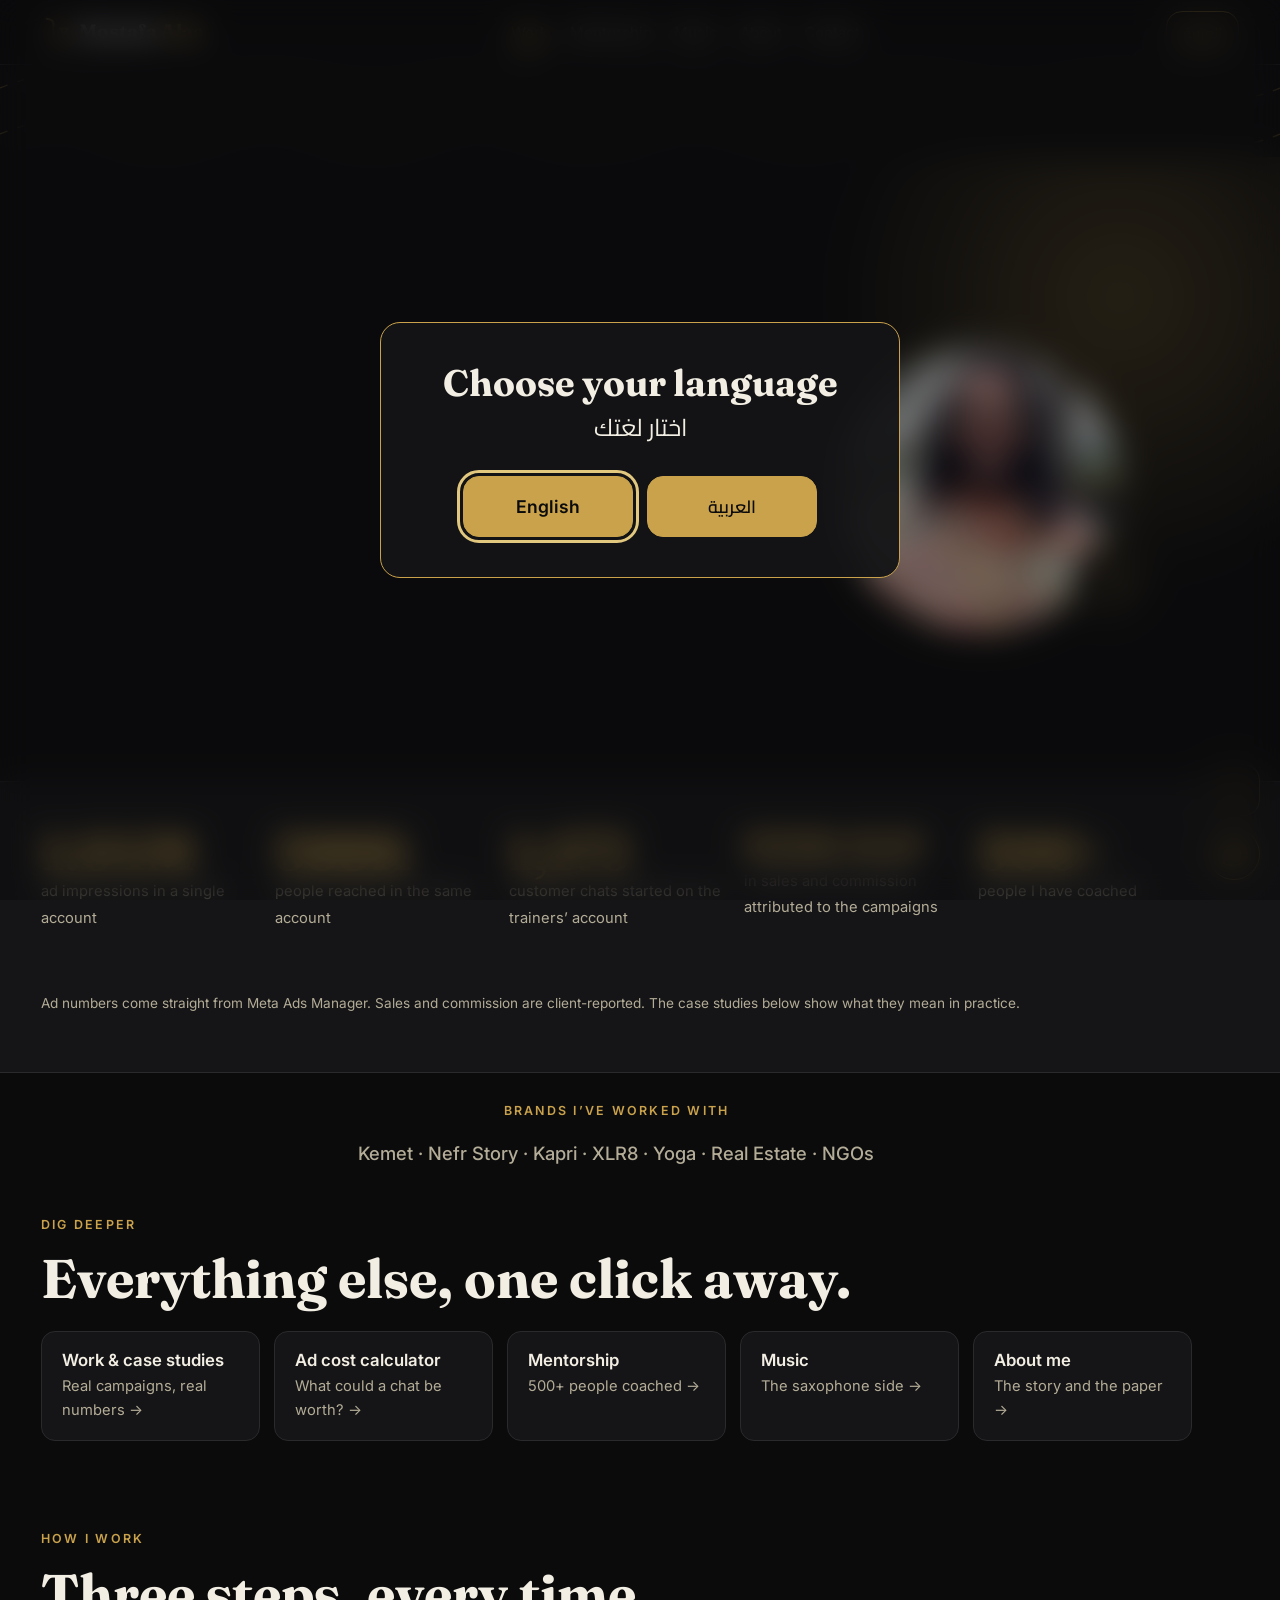
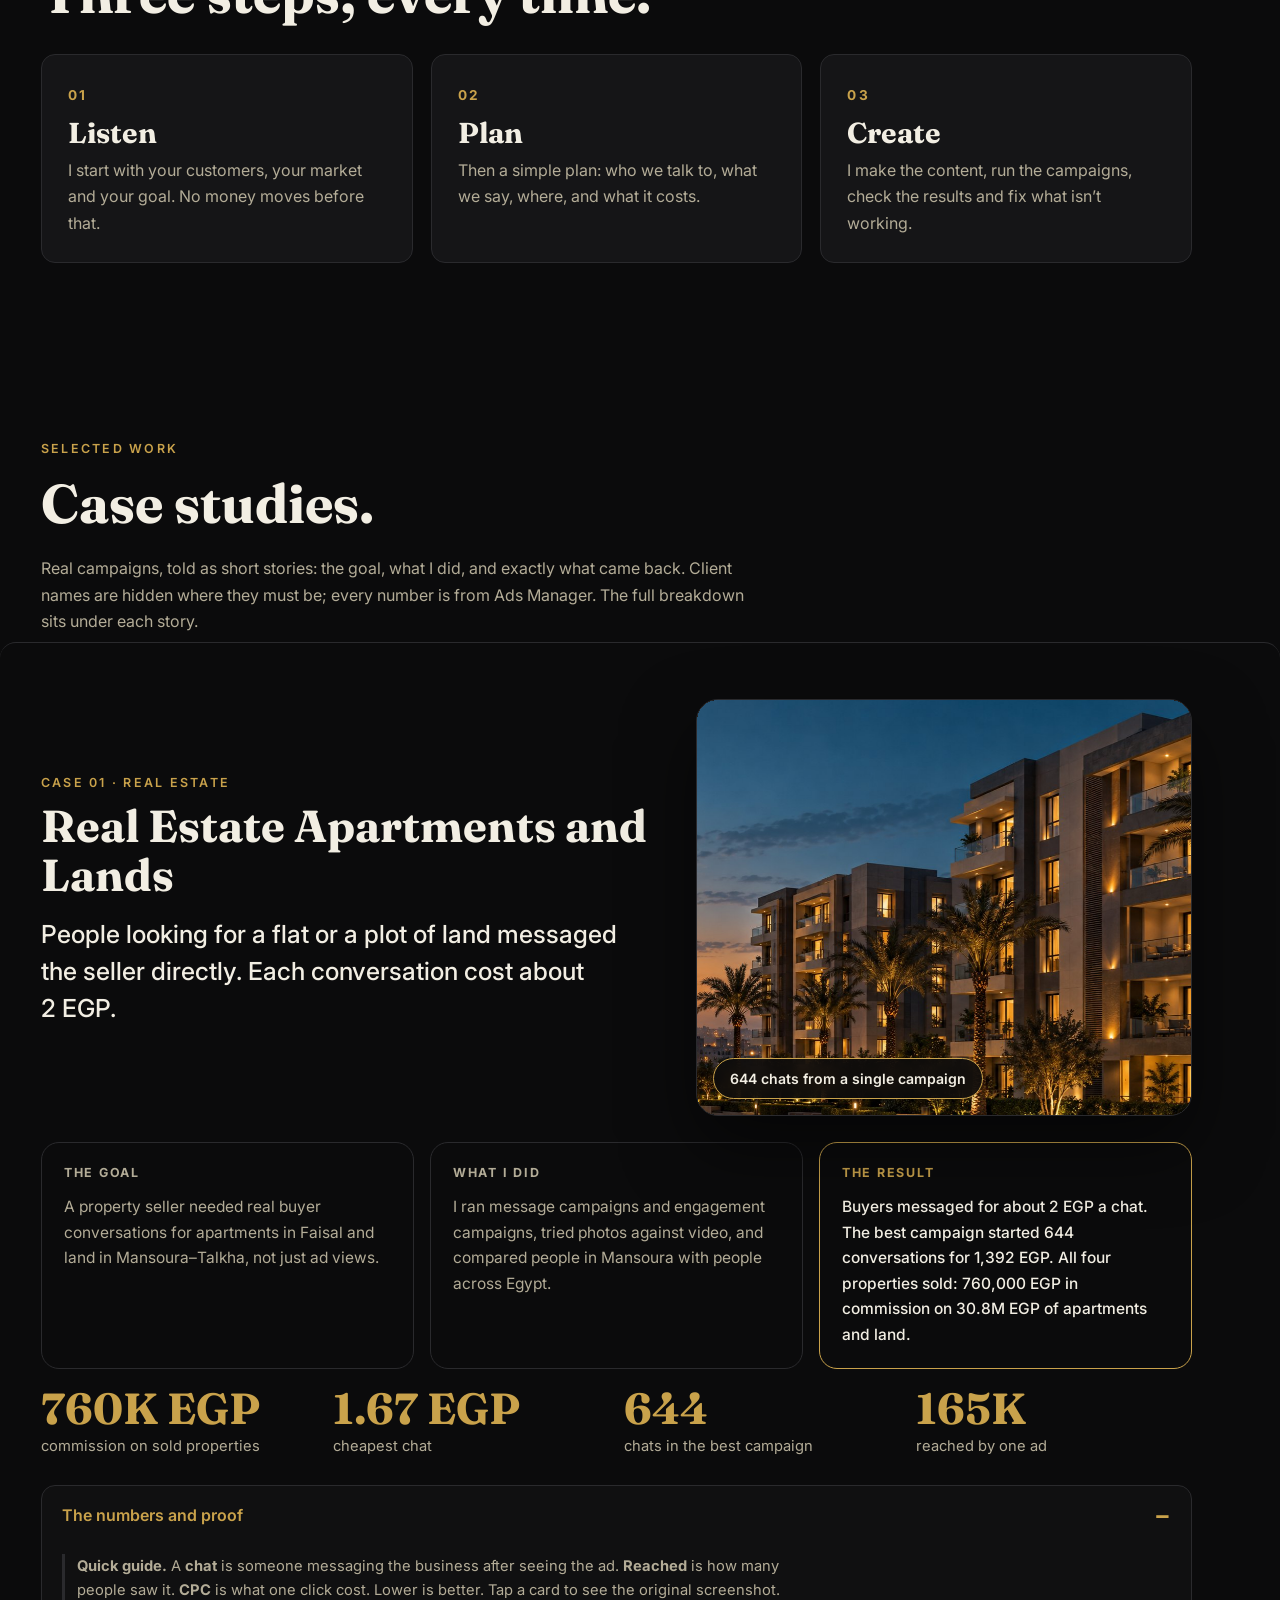
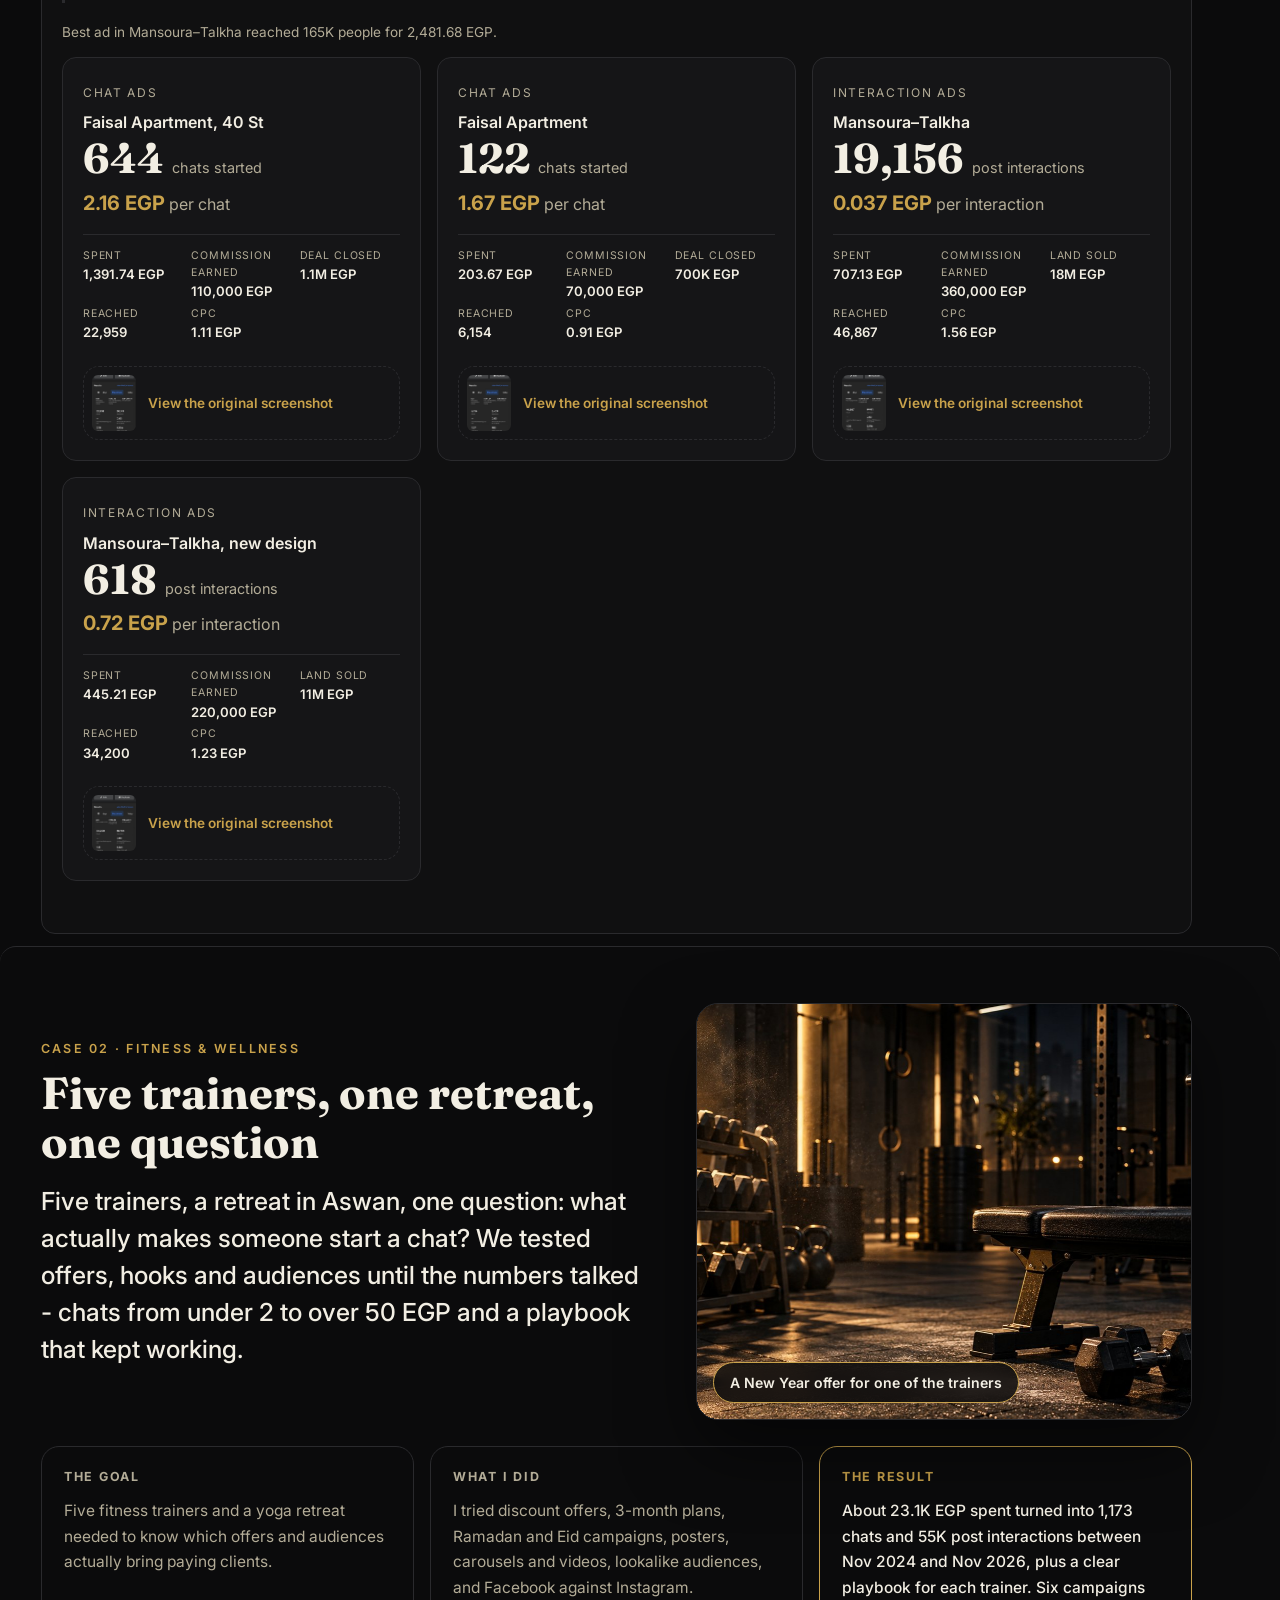
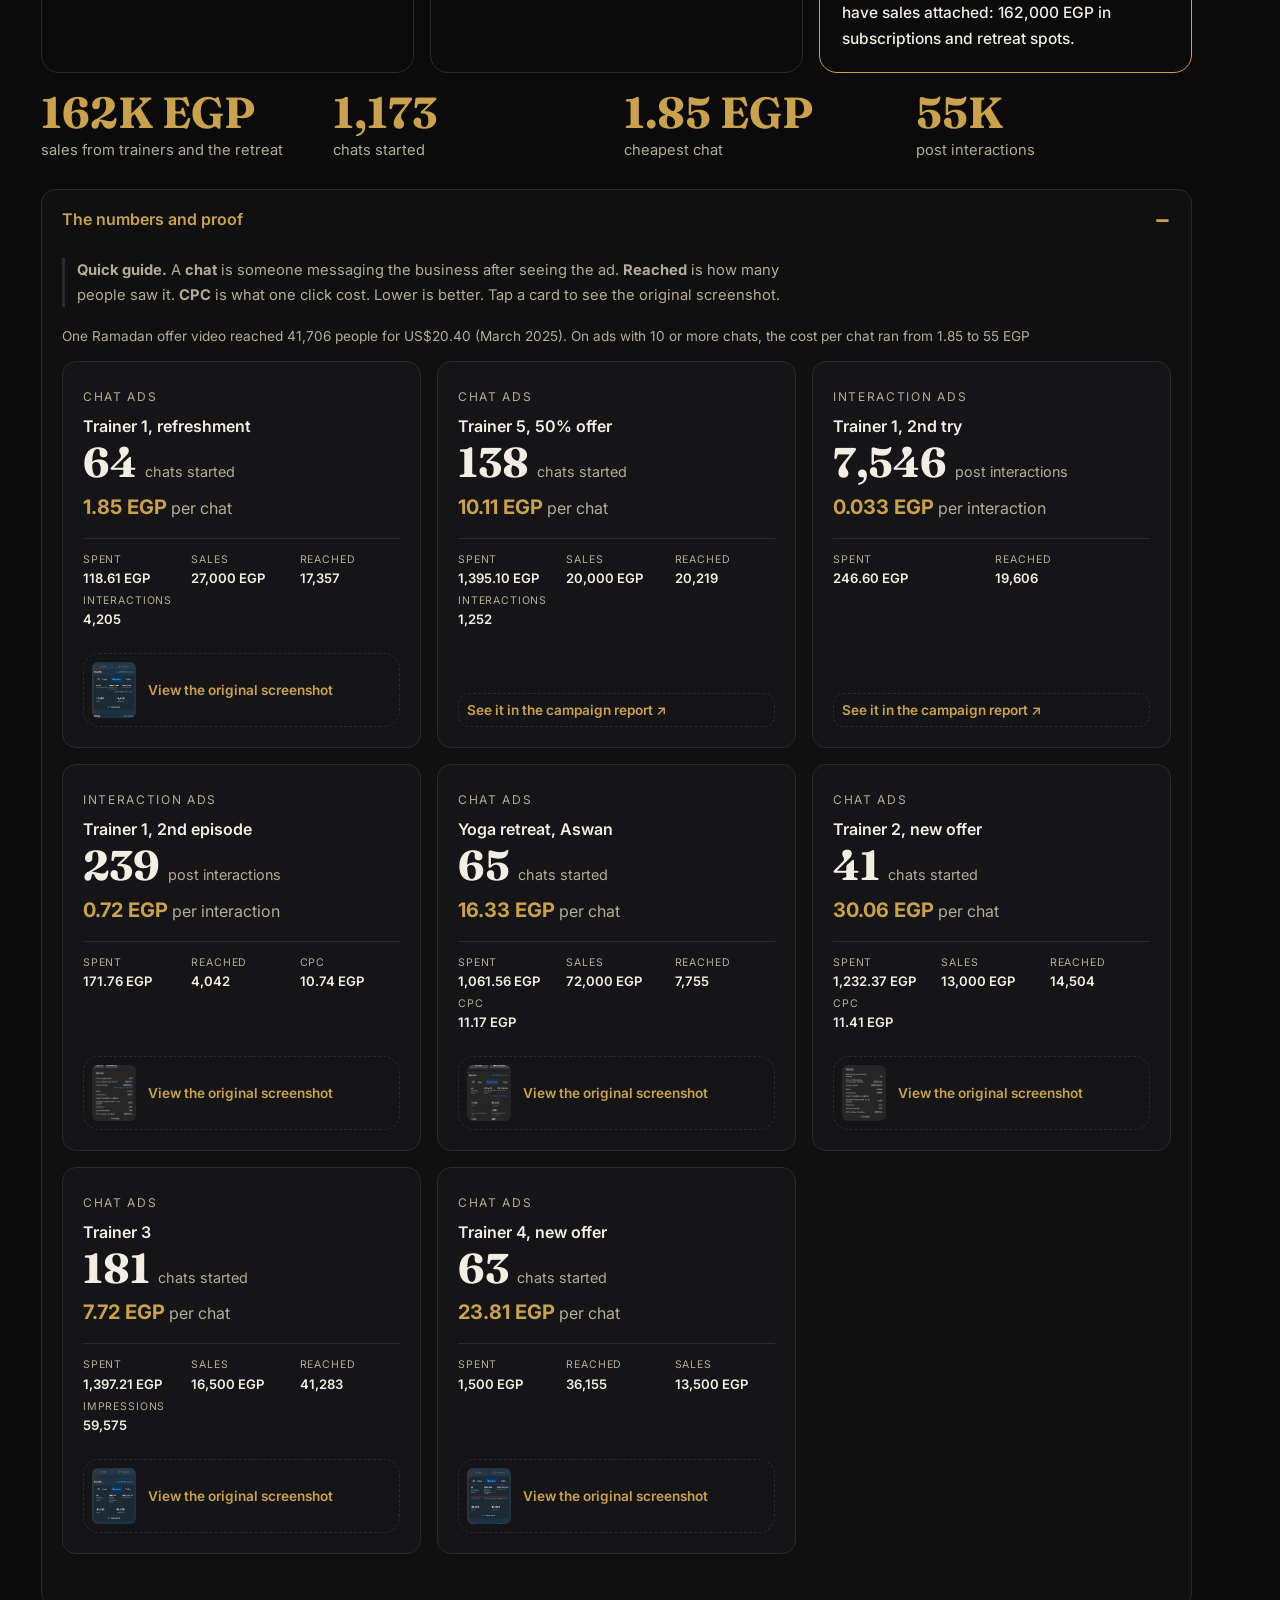
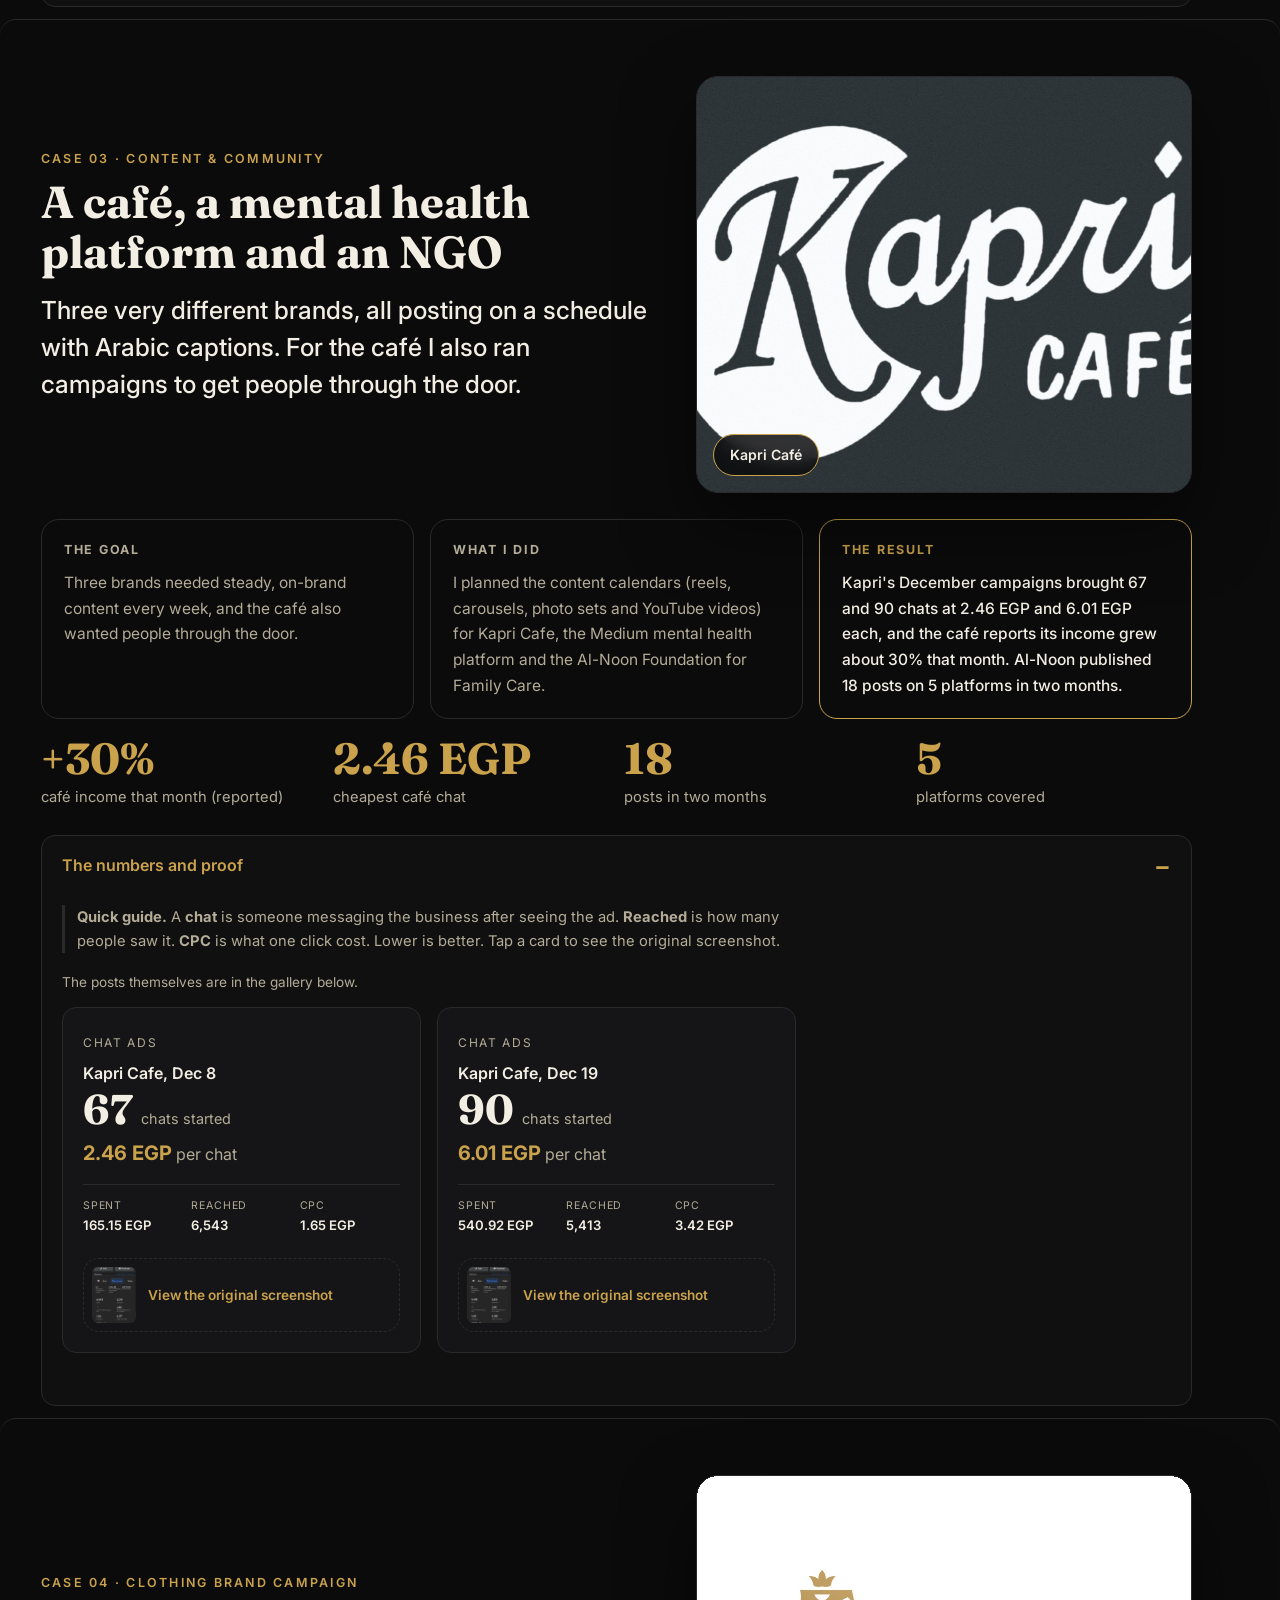
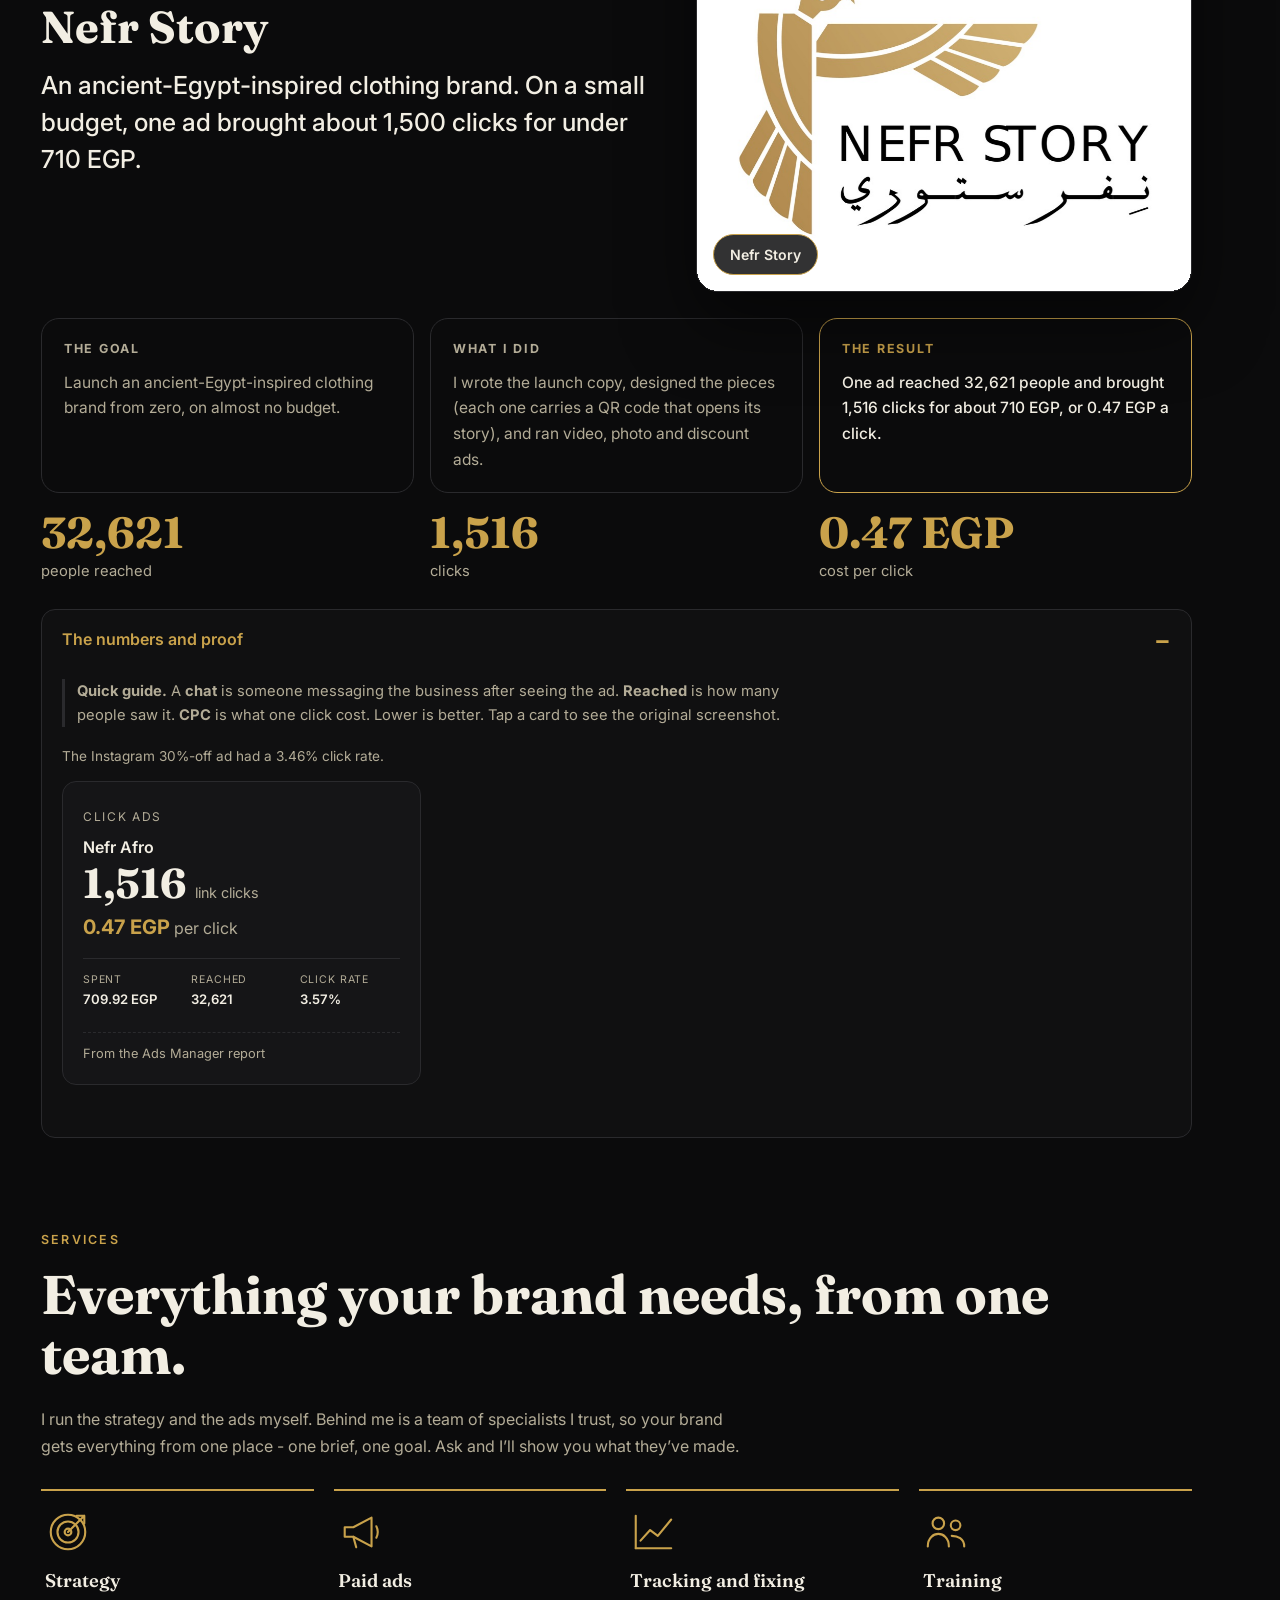
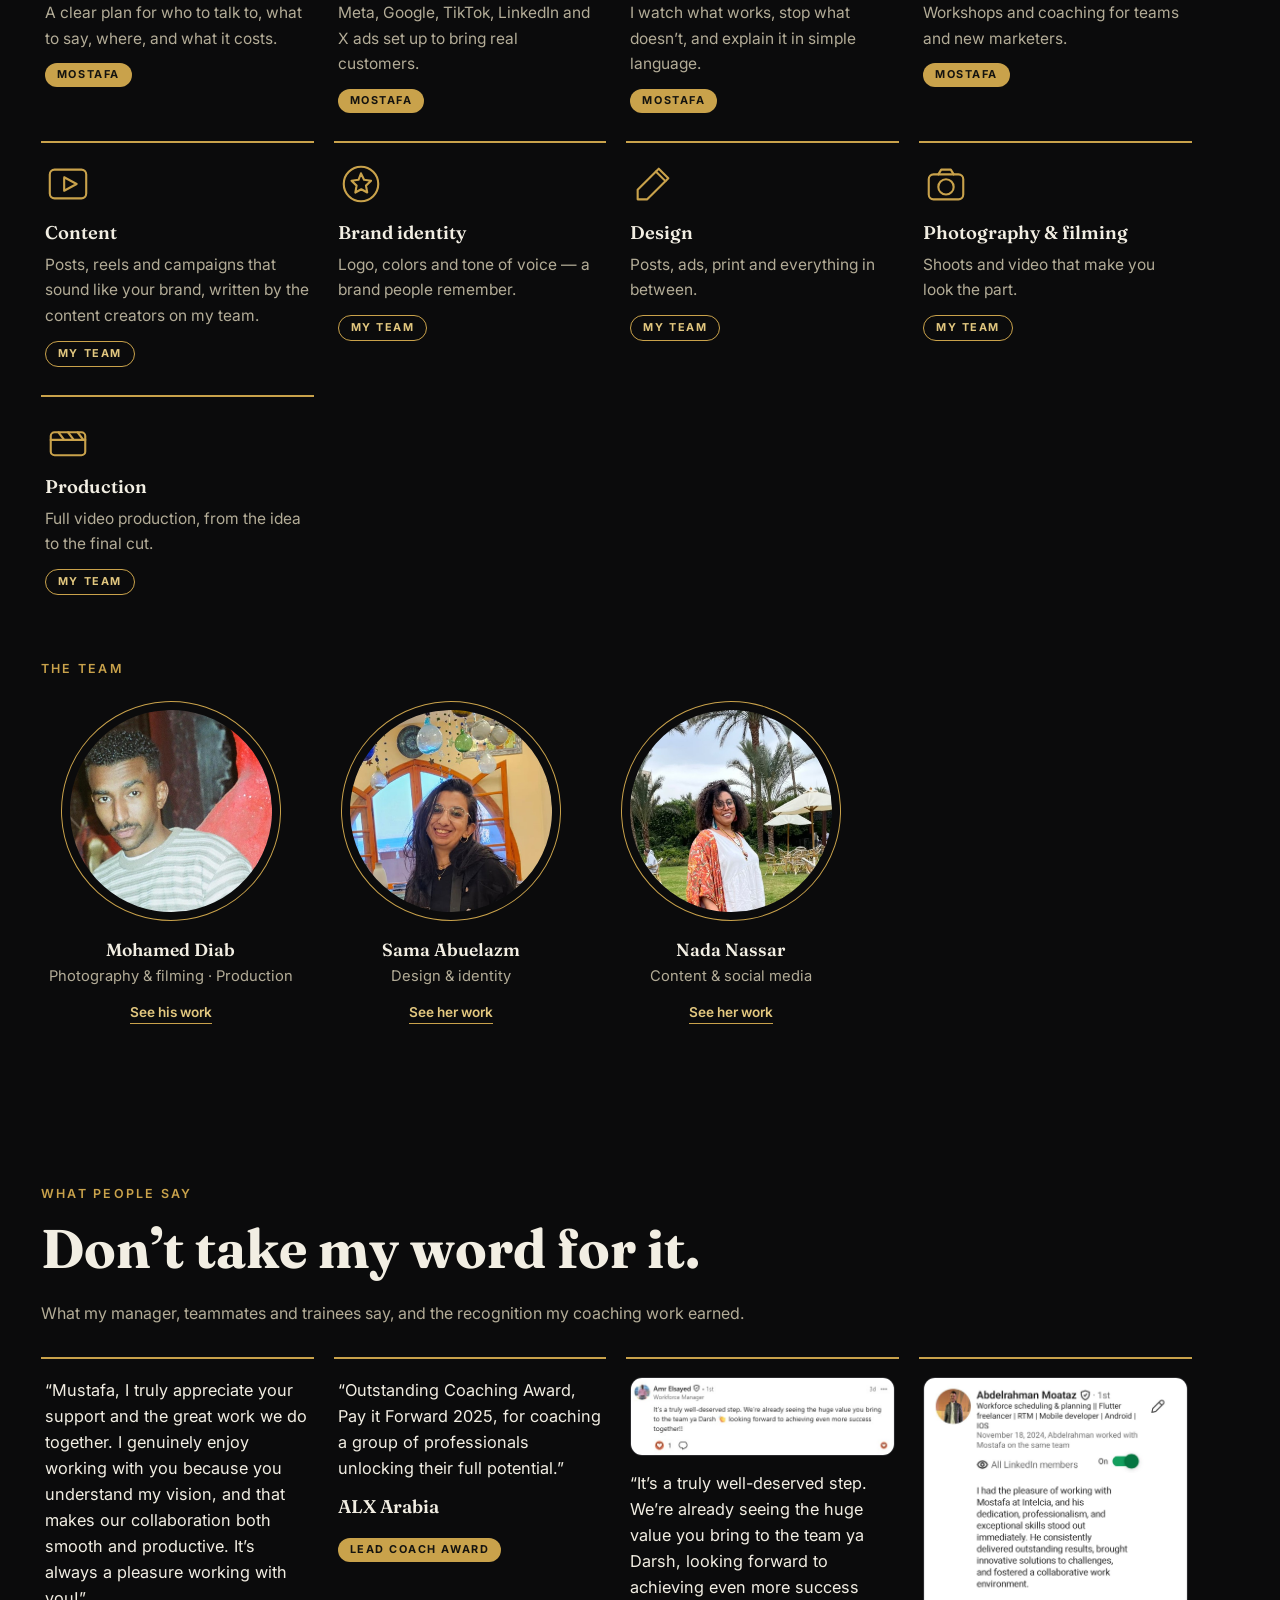
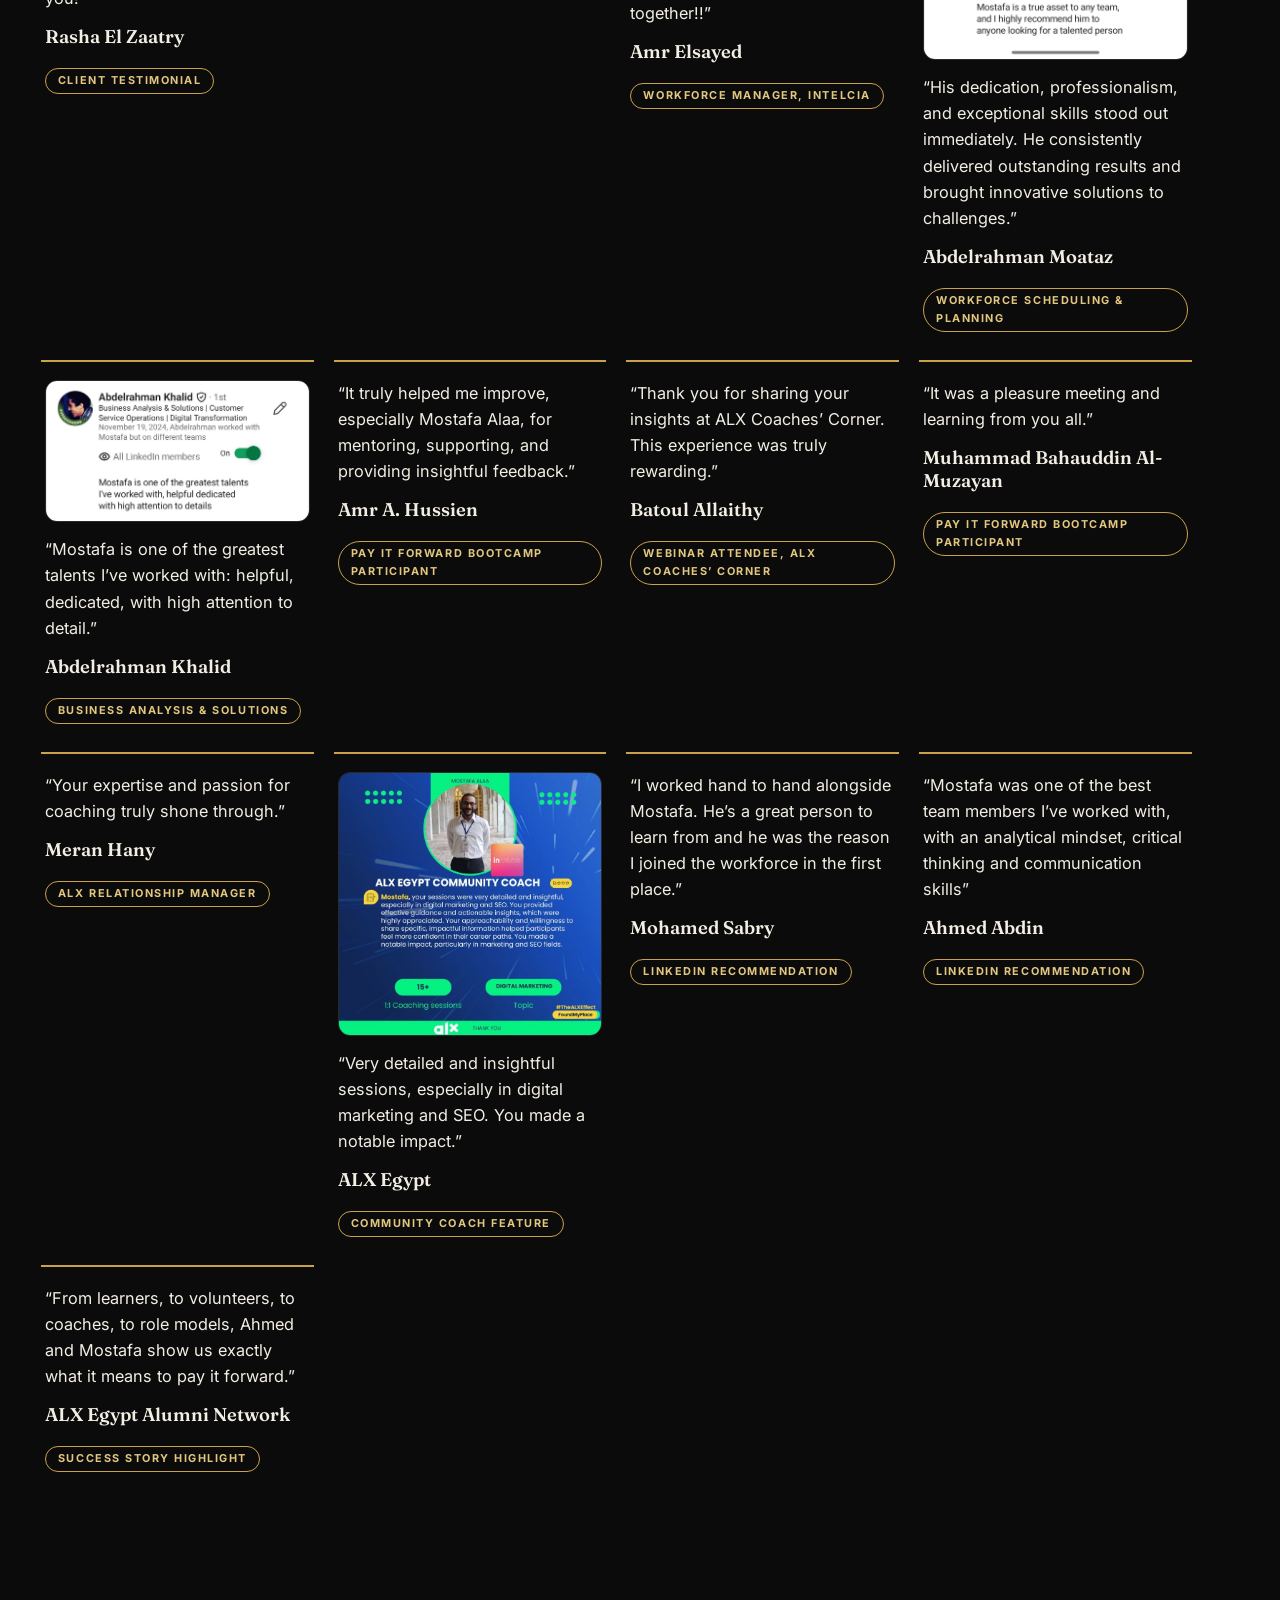
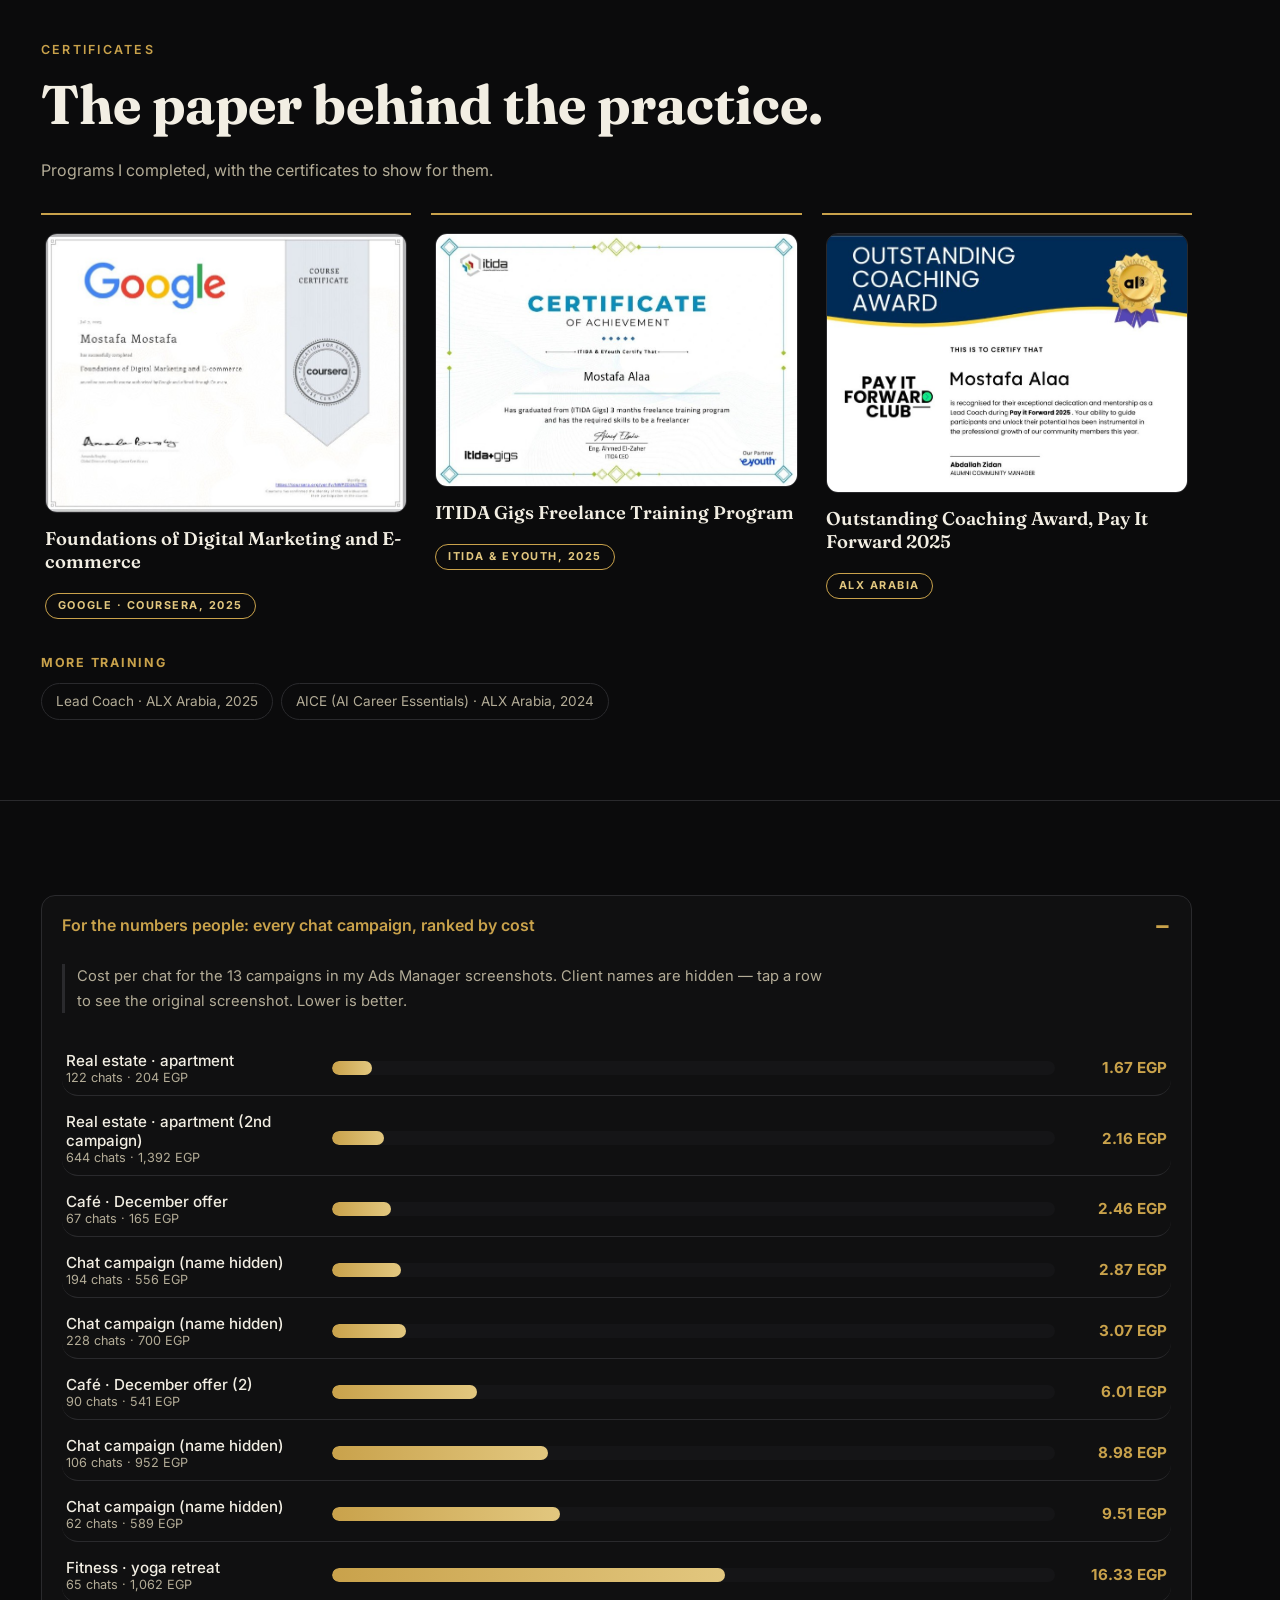
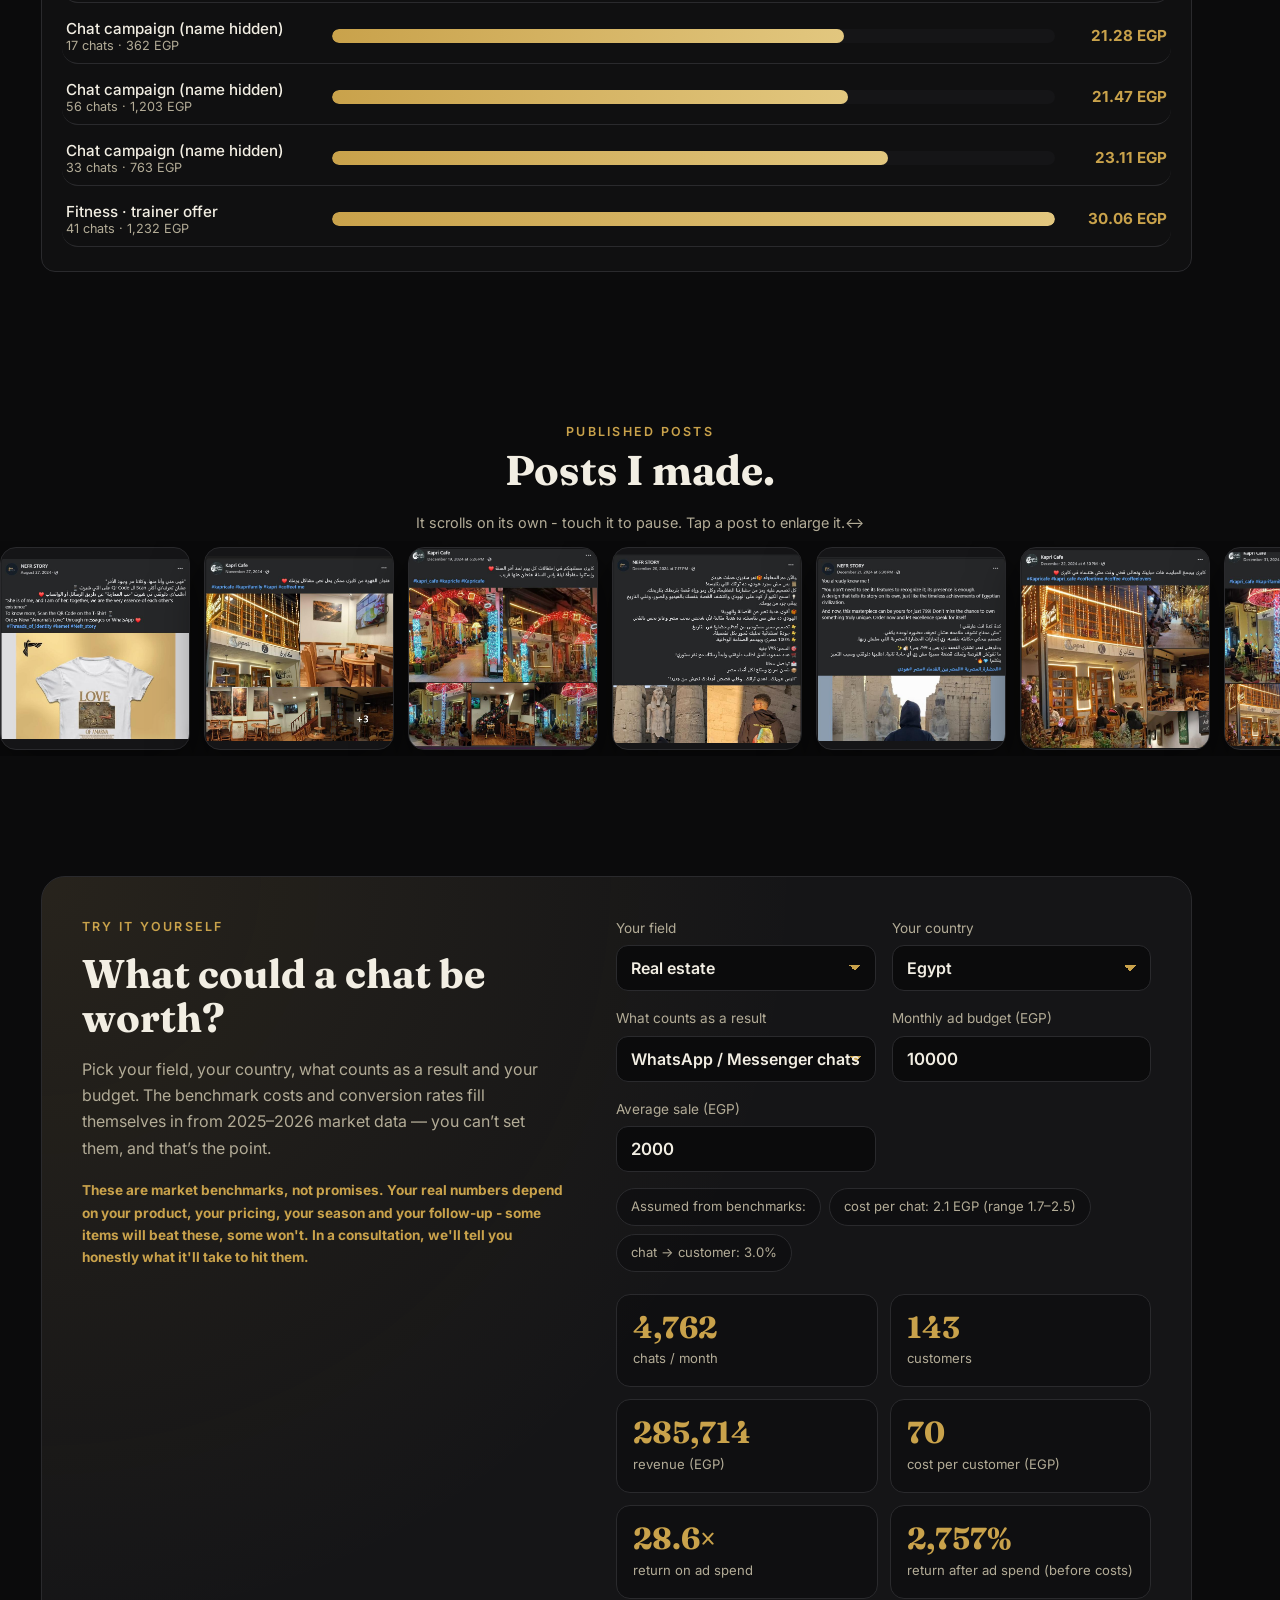
==== commit f26d8f75: "Analytics: ignore a repeat pageview of the same page within 30s" ====
--- a/index.html
+++ b/index.html
@@ -82,6 +82,7 @@
       }
     </script>
   <link rel="stylesheet" href="css/release.css">
+<style>.studio-analytics-note:not(.site-privacy){display:none}</style>
 <!--studio-generated-start--><link rel="stylesheet" href="css/published.css"><script data-goatcounter="https://mostafalaa.goatcounter.com/count" async src="https://gc.zgo.at/count.js"></script><!--studio-generated-end--></head>
   <body>
     <svg aria-hidden="true" height="0" style="position: absolute" width="0">
@@ -462,7 +463,7 @@
         >
       </div>
     <!--studio-generated-start--><p class="studio-analytics-note">This site counts visits in aggregate with GoatCounter: which pages are opened, which buttons are clicked, and roughly where visitors come from (country and referring site). No cookies, no ad tracking, and no profile of any individual visitor.</p><!--studio-generated-end-->
-    <p class="studio-analytics-note">It also uses PostHog, with the same limits: it counts which pages are opened, which buttons are clicked, which options are picked in the ad cost calculator, and roughly where visitors come from. No cookies, no session recordings, and no profile of any individual visitor.</p>
+    <p class="studio-analytics-note site-privacy">This website collects anonymous visit data to understand how it's used and improve it.</p>
   </footer>
     <div aria-hidden="true" id="spot"></div>
 
@@ -511,6 +512,6 @@
     <script src="js/content.js?v=20261122y4"></script>
     <script src="js/jazz.js?v=20261122y4"></script>
     <script src="js/main.js?v=20261122y4"></script>
-    <script src="js/analytics.js?v=20261127a"></script>
+    <script src="js/analytics.js?v=20261127b"></script>
   <!--studio-generated-start--><script>(()=>{const c={"links":[],"embeds":[],"order":["hero","metrics","brands","explore","how","work","services","testimonials","certs","compare","posts","calc","reportsec","mentor","music","skills","about"]},root="";if(c.portrait){const i=document.querySelector('.portrait img');if(i)i.src=root+c.portrait}const main=document.querySelector('main');for(const id of c.order){const e=[...main.querySelectorAll('[data-section]')].find(e=>e.dataset.section===id);if(e)main.append(e)}const m=document.querySelector('#musicItems')||document.querySelector('[data-section="music"]');if(m){if(c.background){const a=document.createElement('audio');a.controls=true;a.src=root+c.background;m.append(a)}for(const [i,u]of c.links.entries()){const frame=document.createElement('iframe');frame.src=c.embeds[i];frame.title='Music player';frame.loading='lazy';frame.style.cssText='width:100%;max-width:600px;height:210px;border:0;display:block;margin:20px 0';frame.allow='encrypted-media';m.append(frame);const a=document.createElement('a');a.href=u;a.textContent='Open music';a.rel='noopener noreferrer';a.target='_blank';m.append(a)}}})();</script><!--studio-generated-end--></body>
 </html>
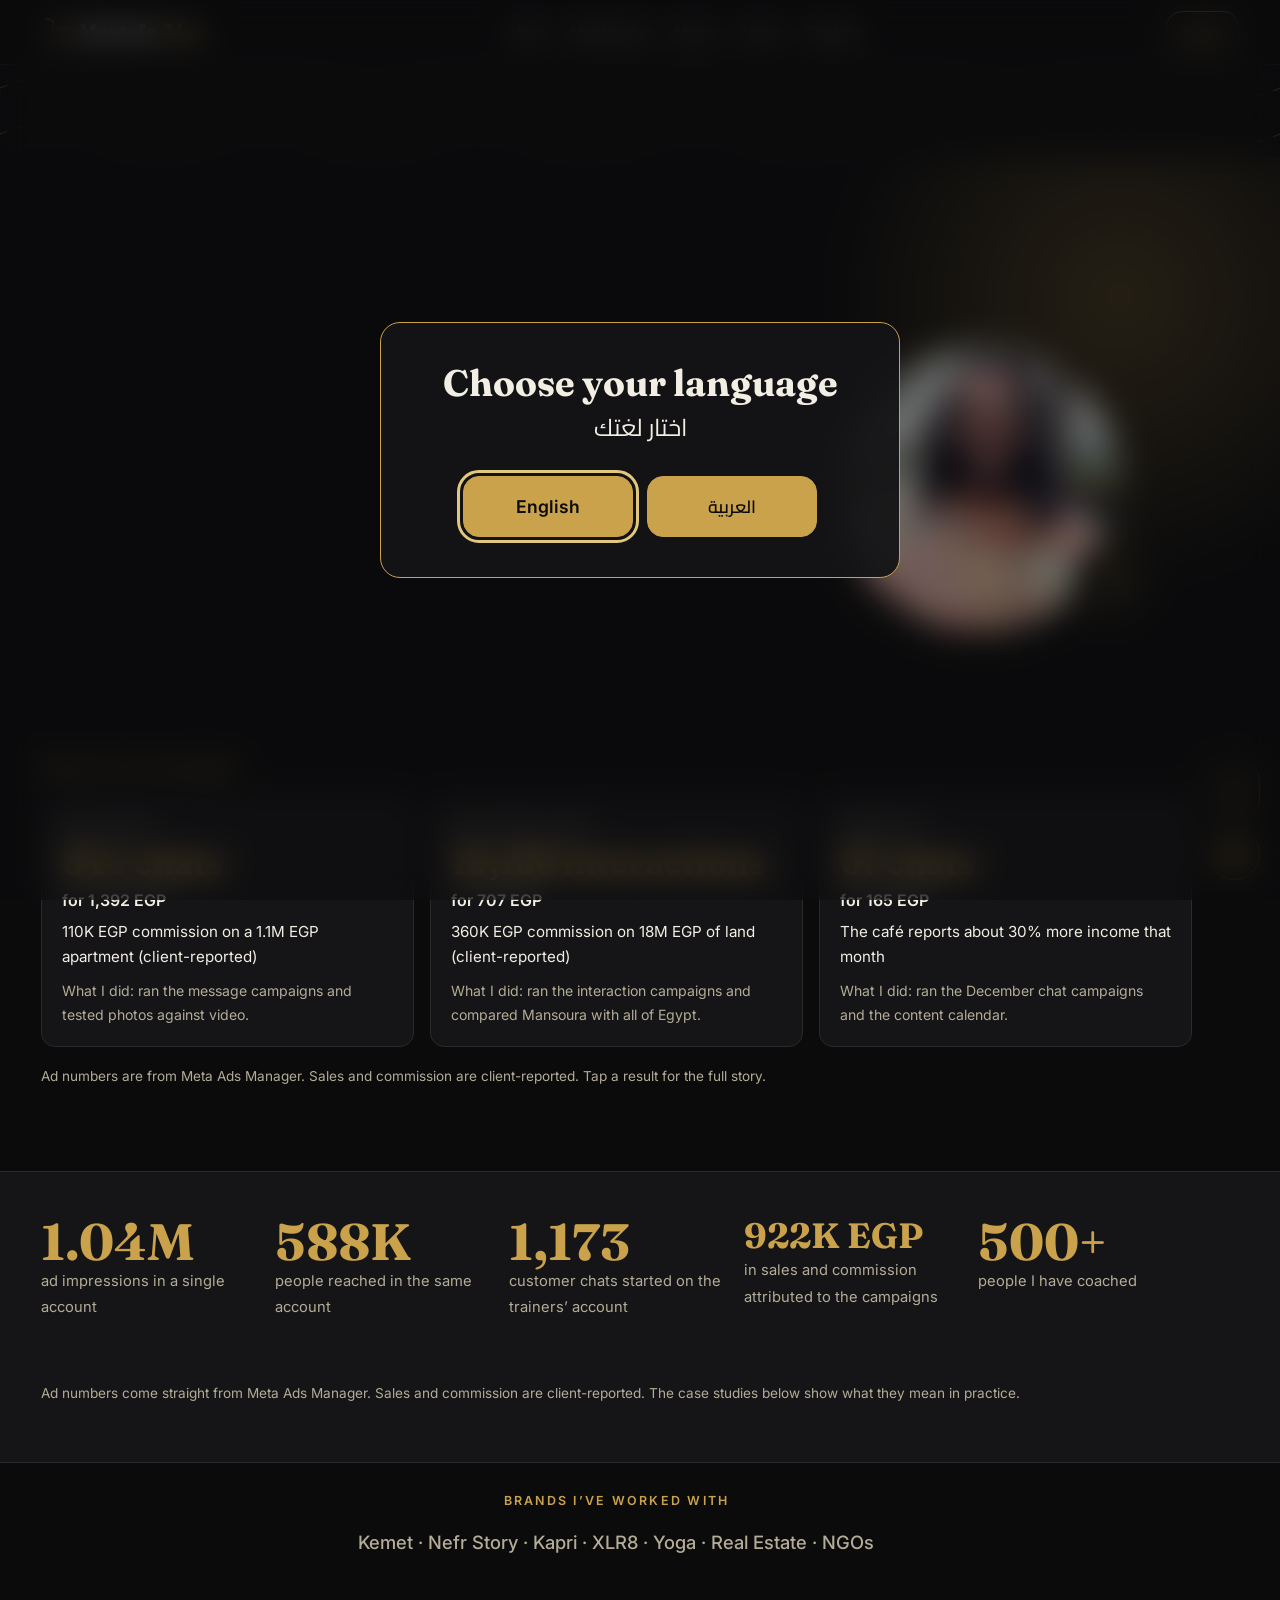
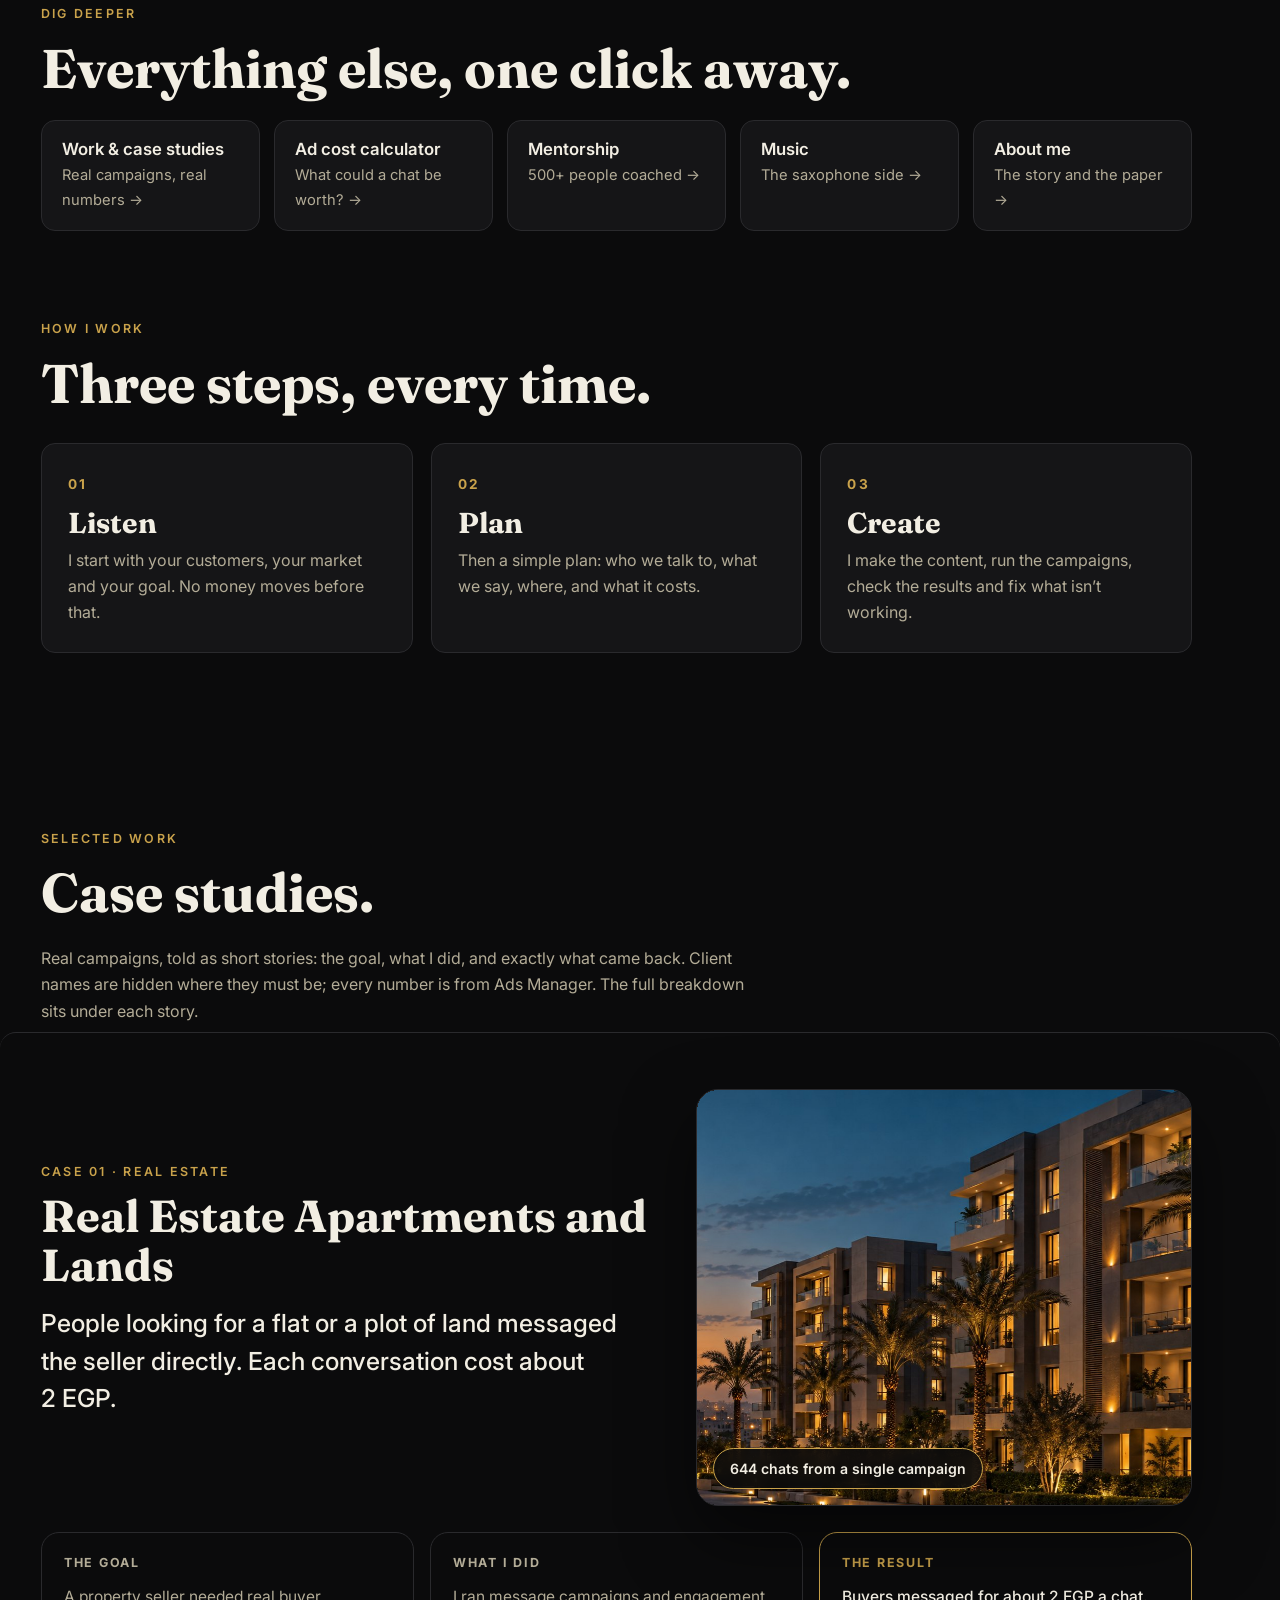
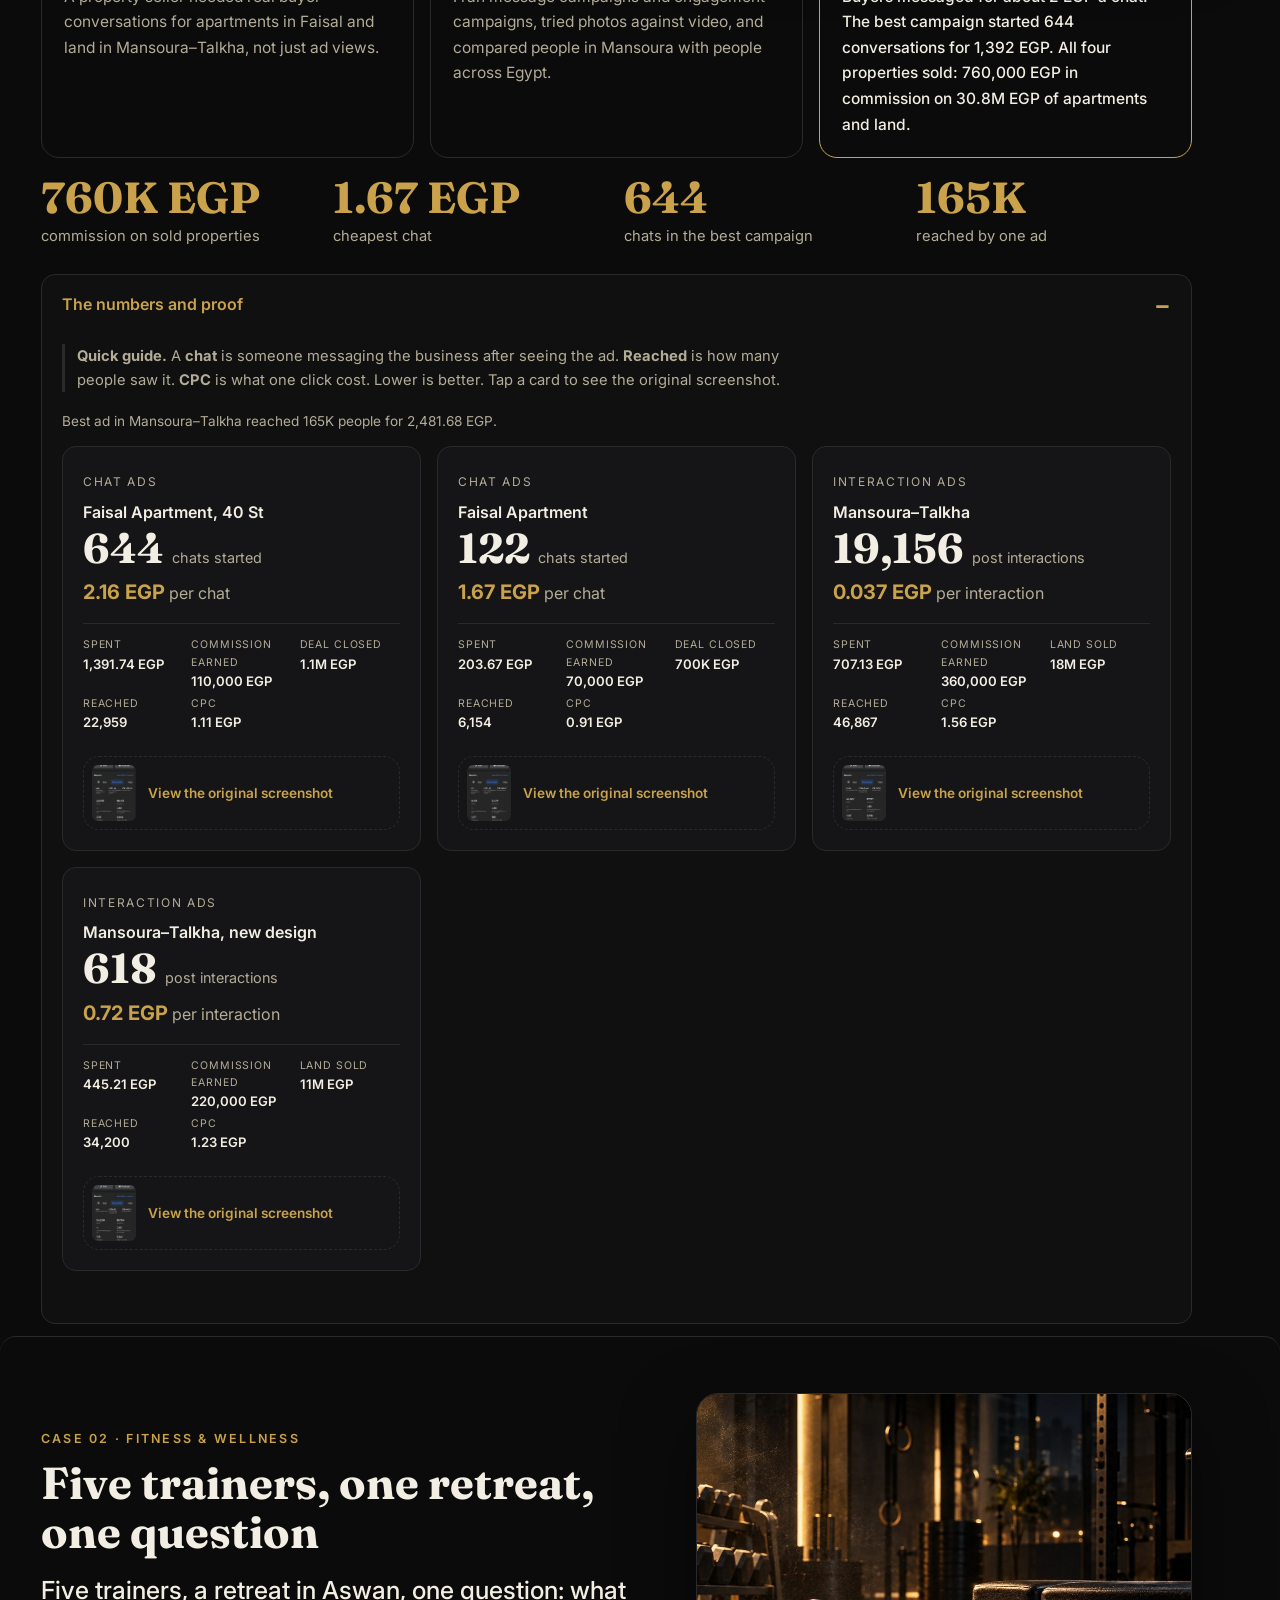
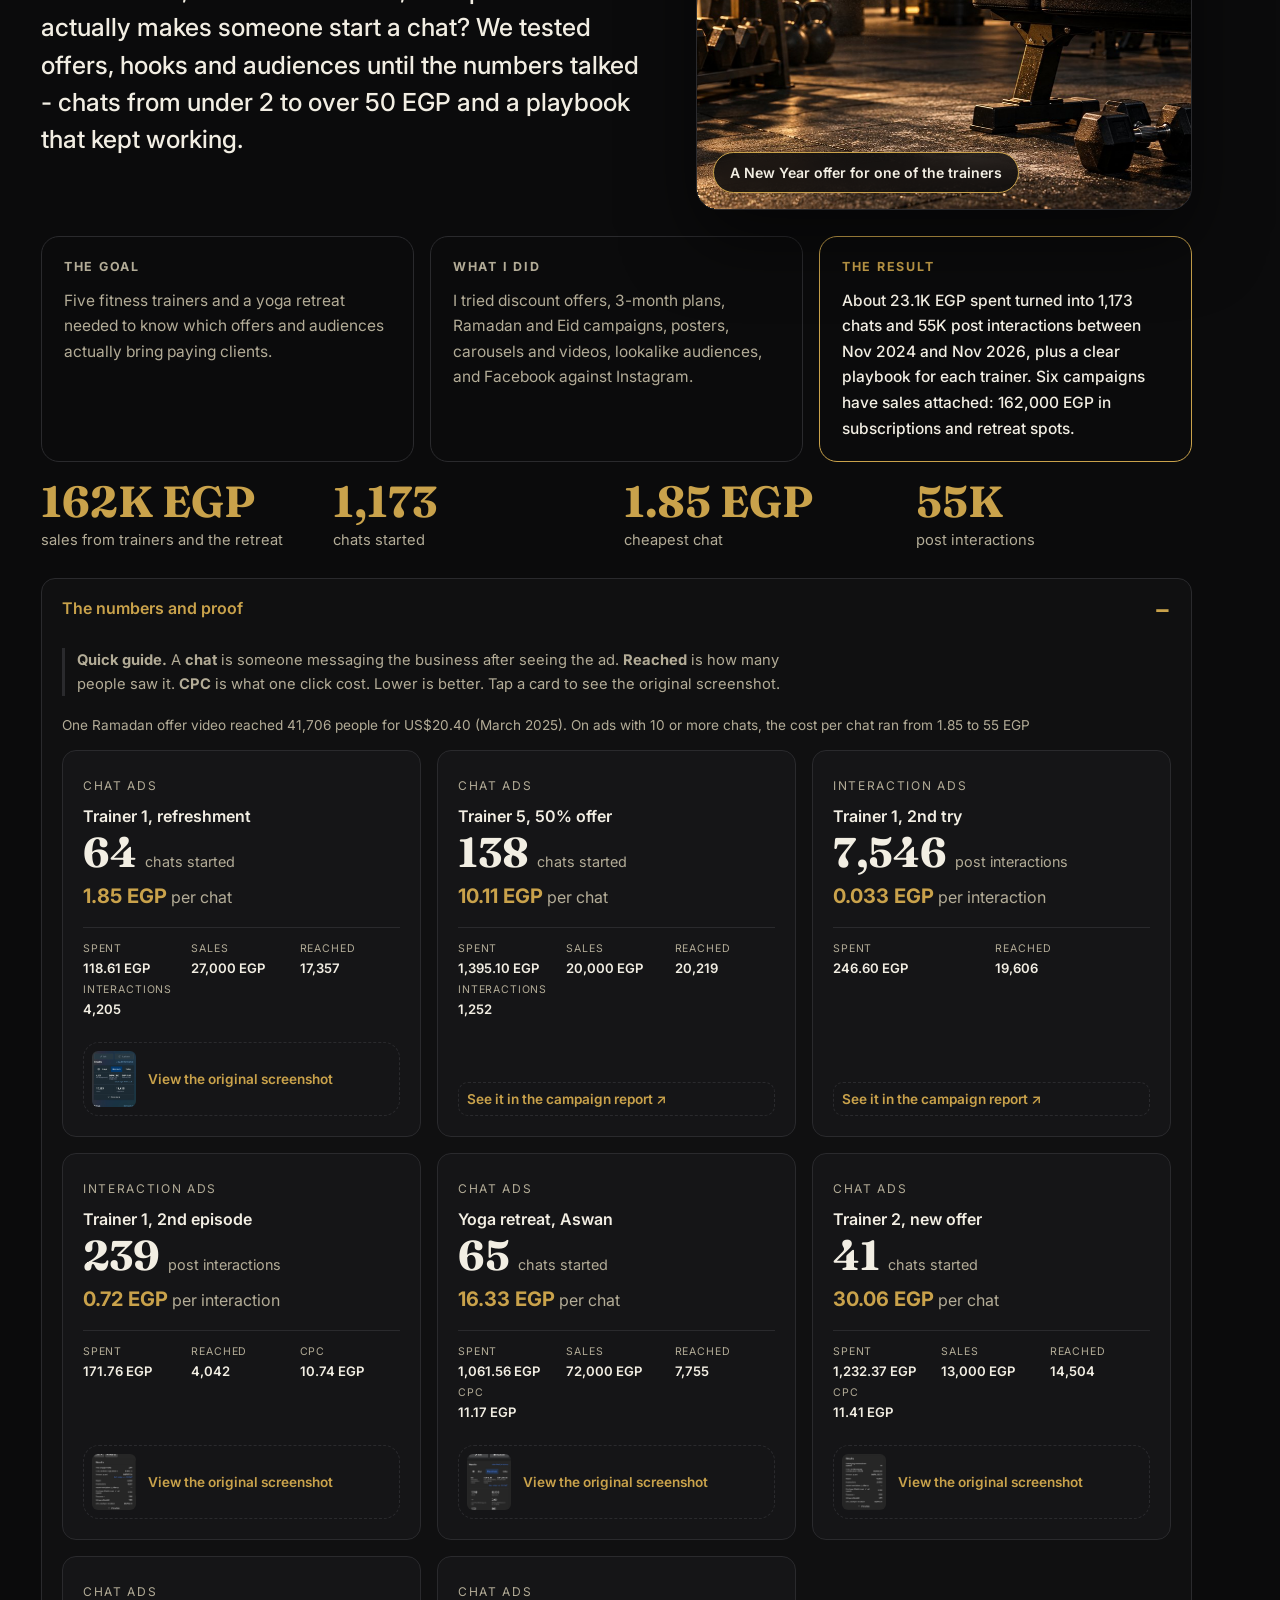
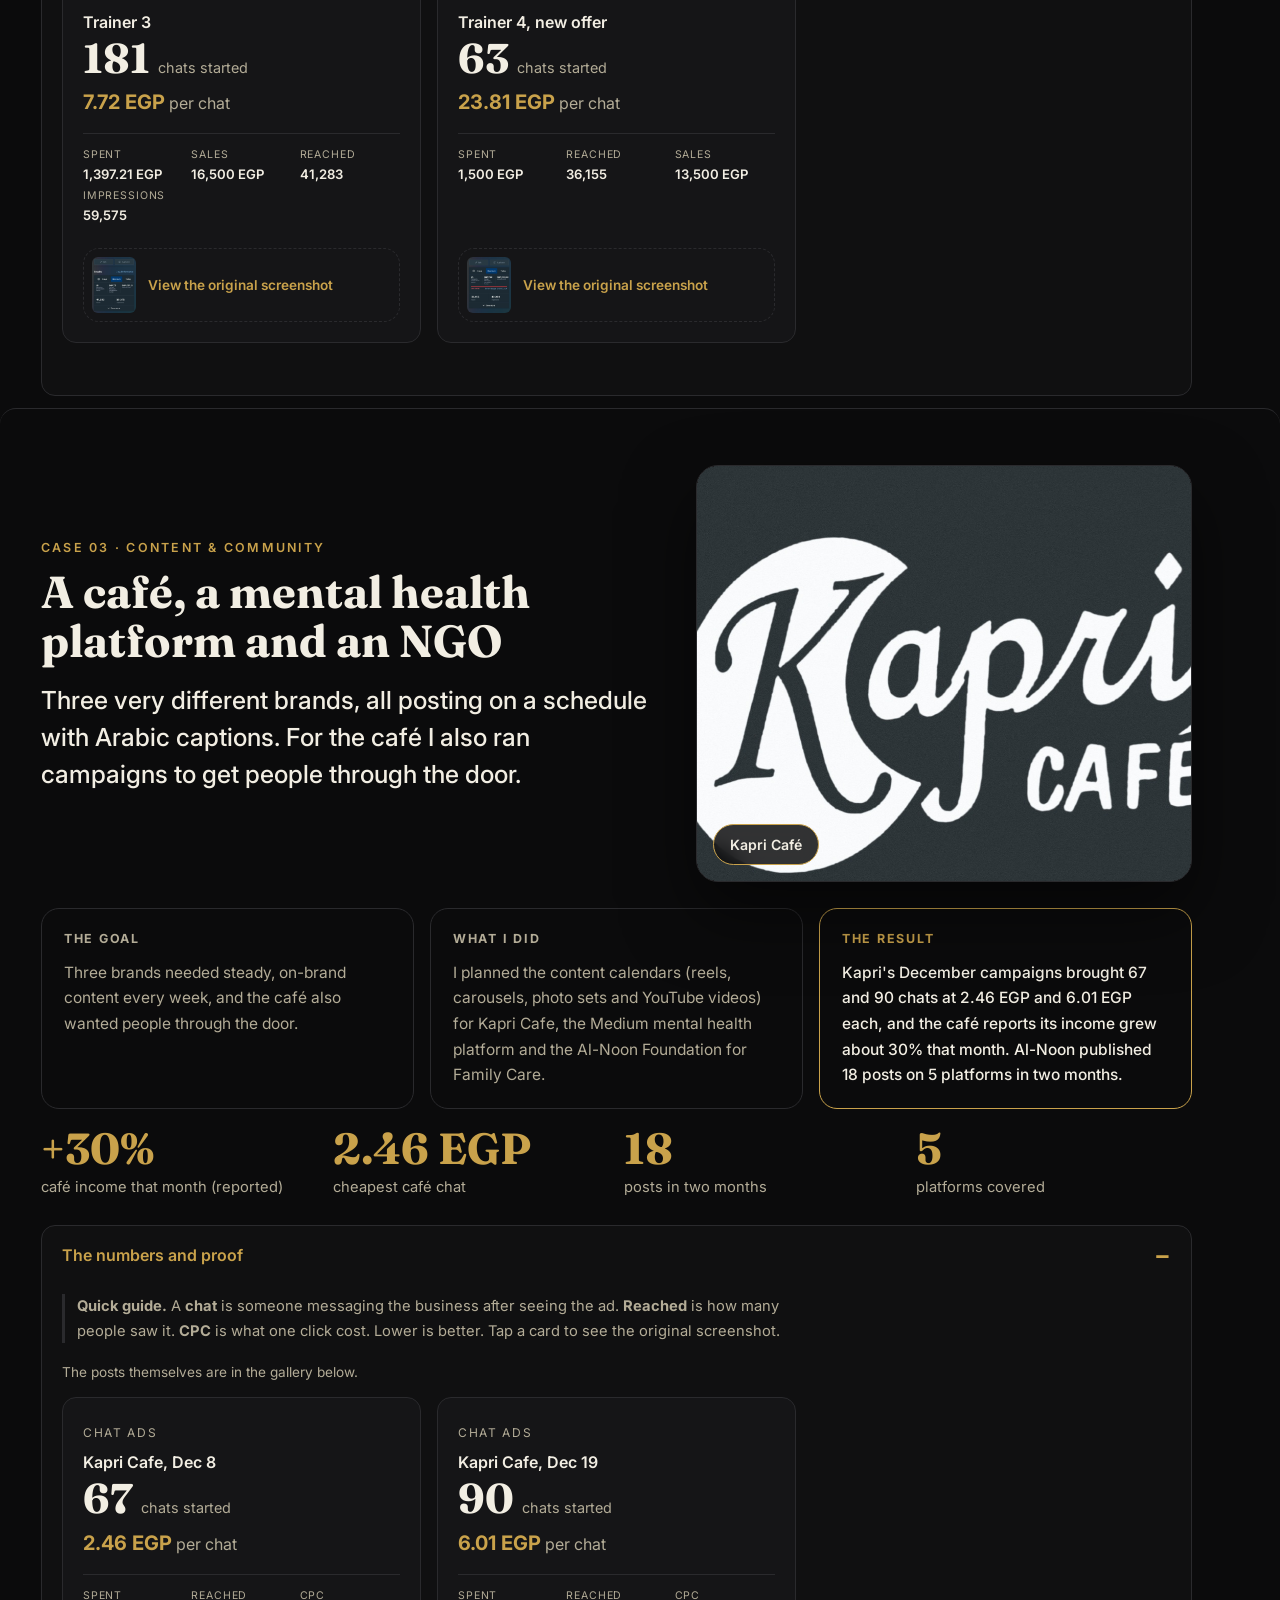
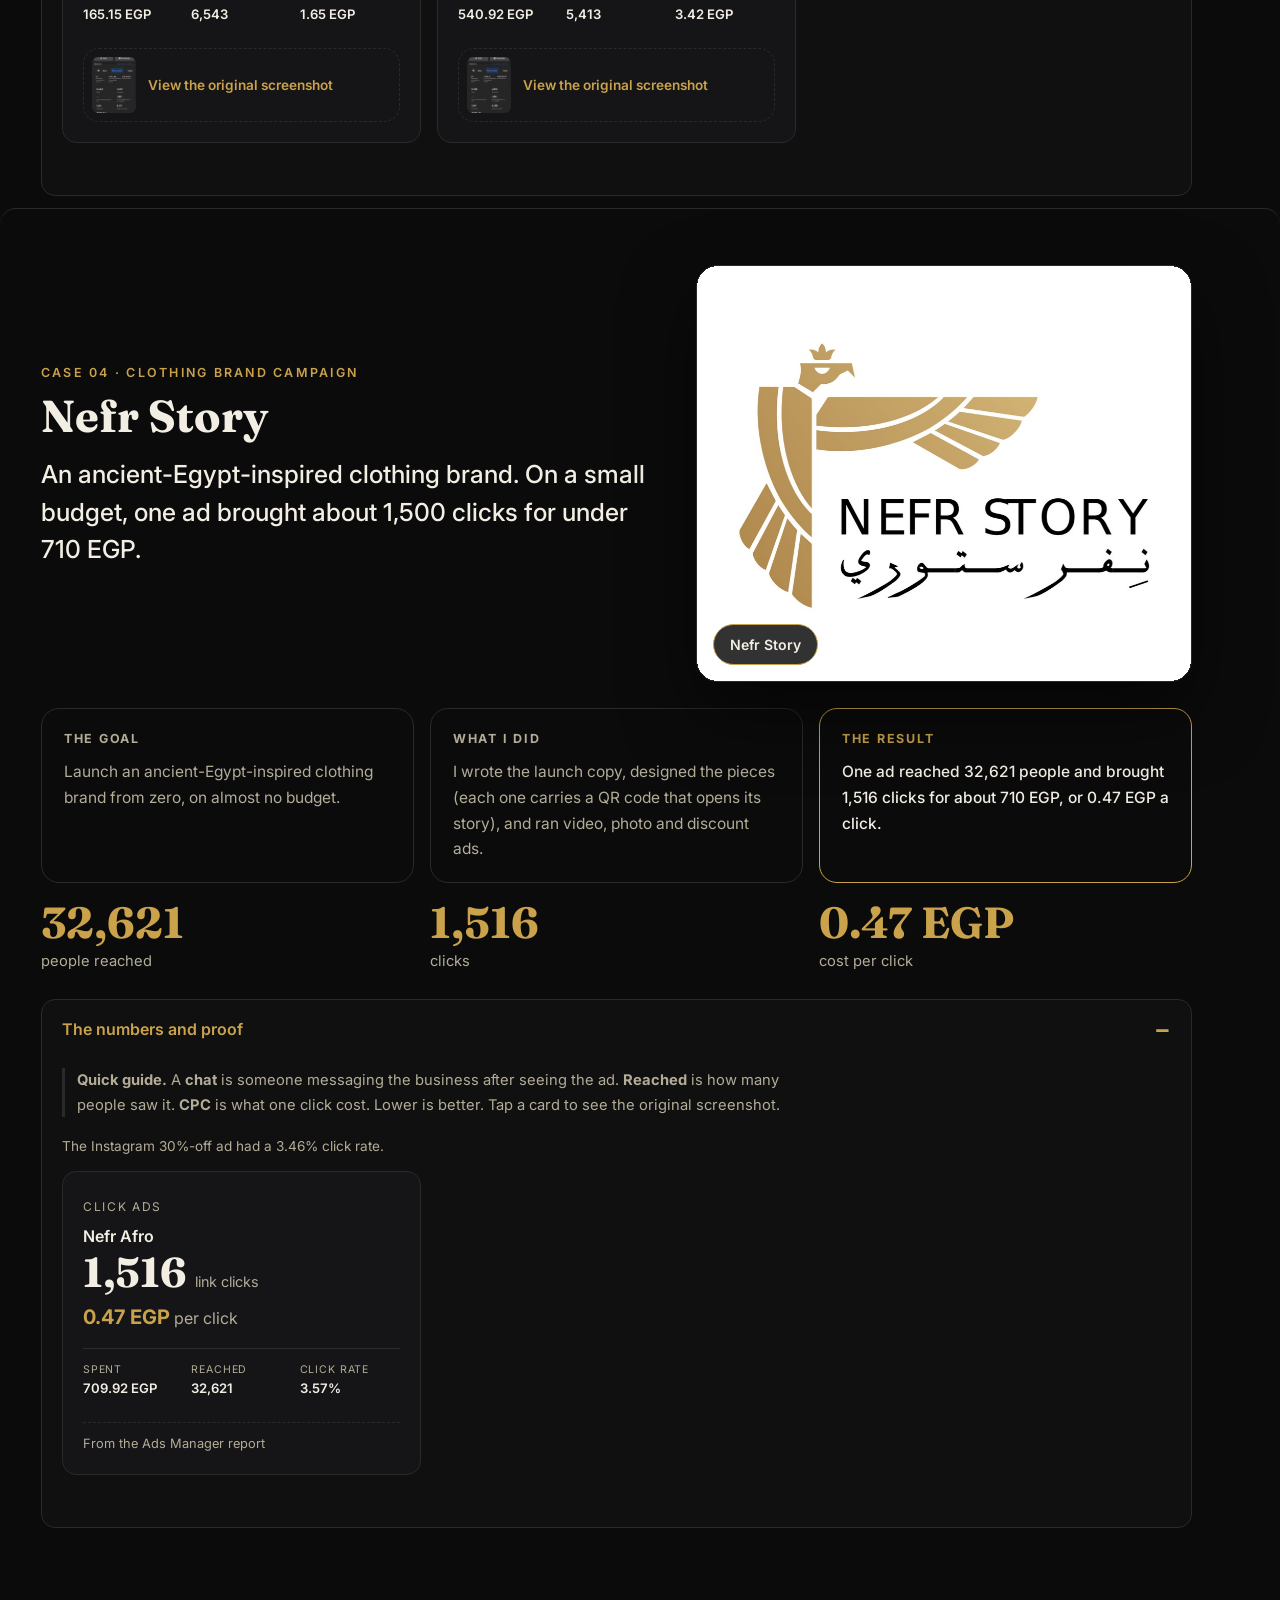
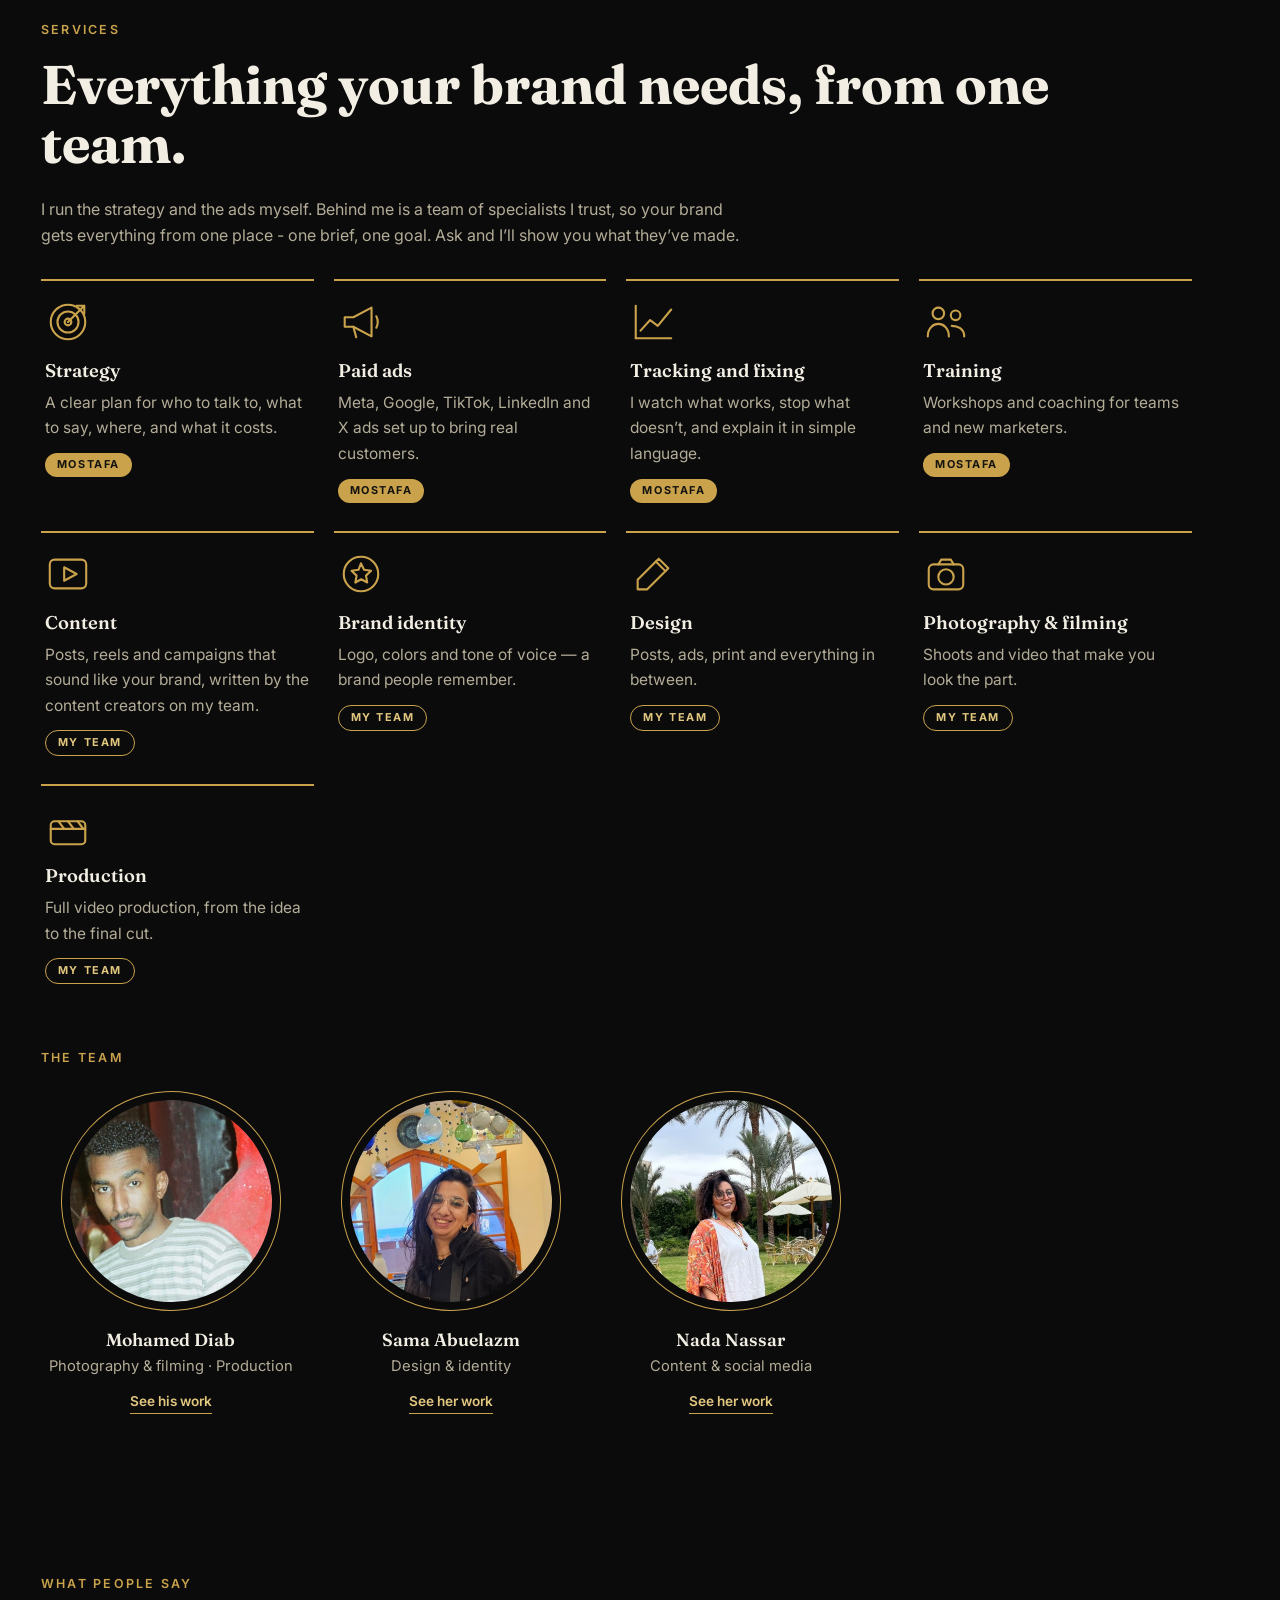
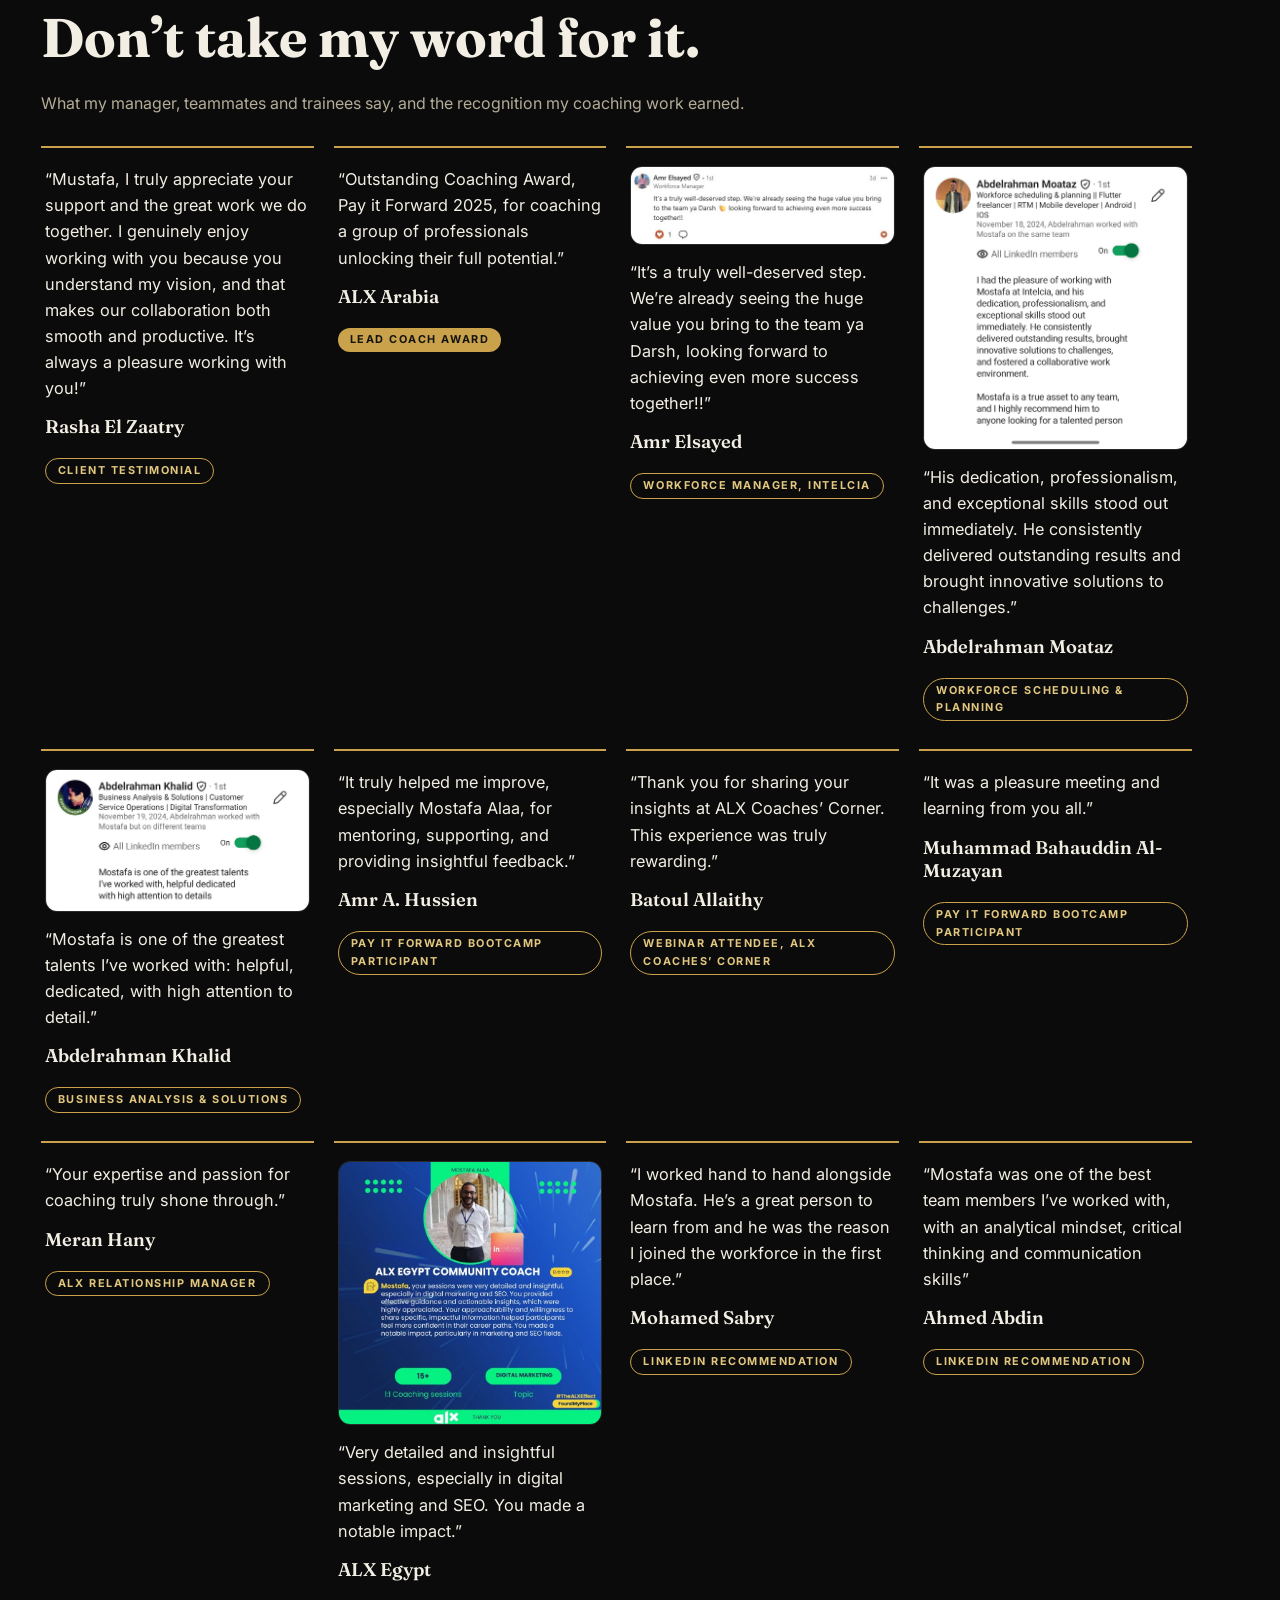
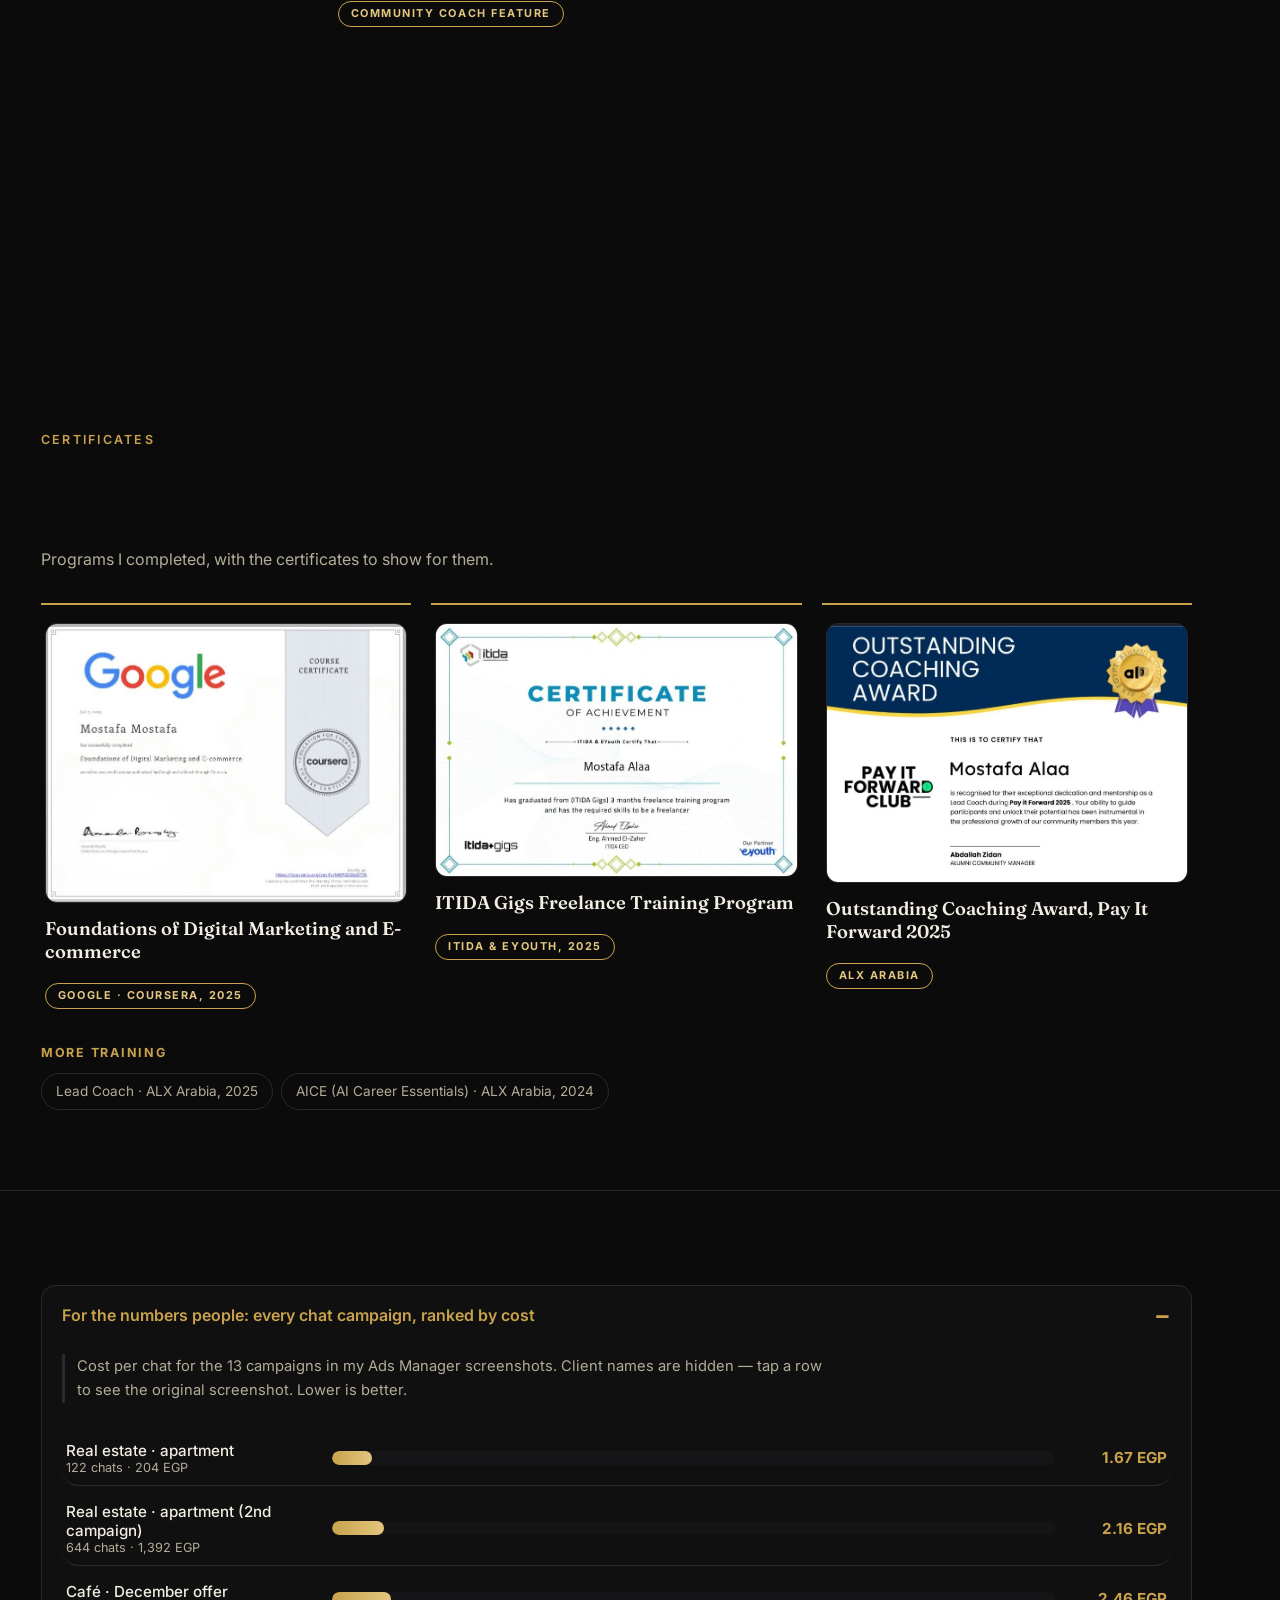
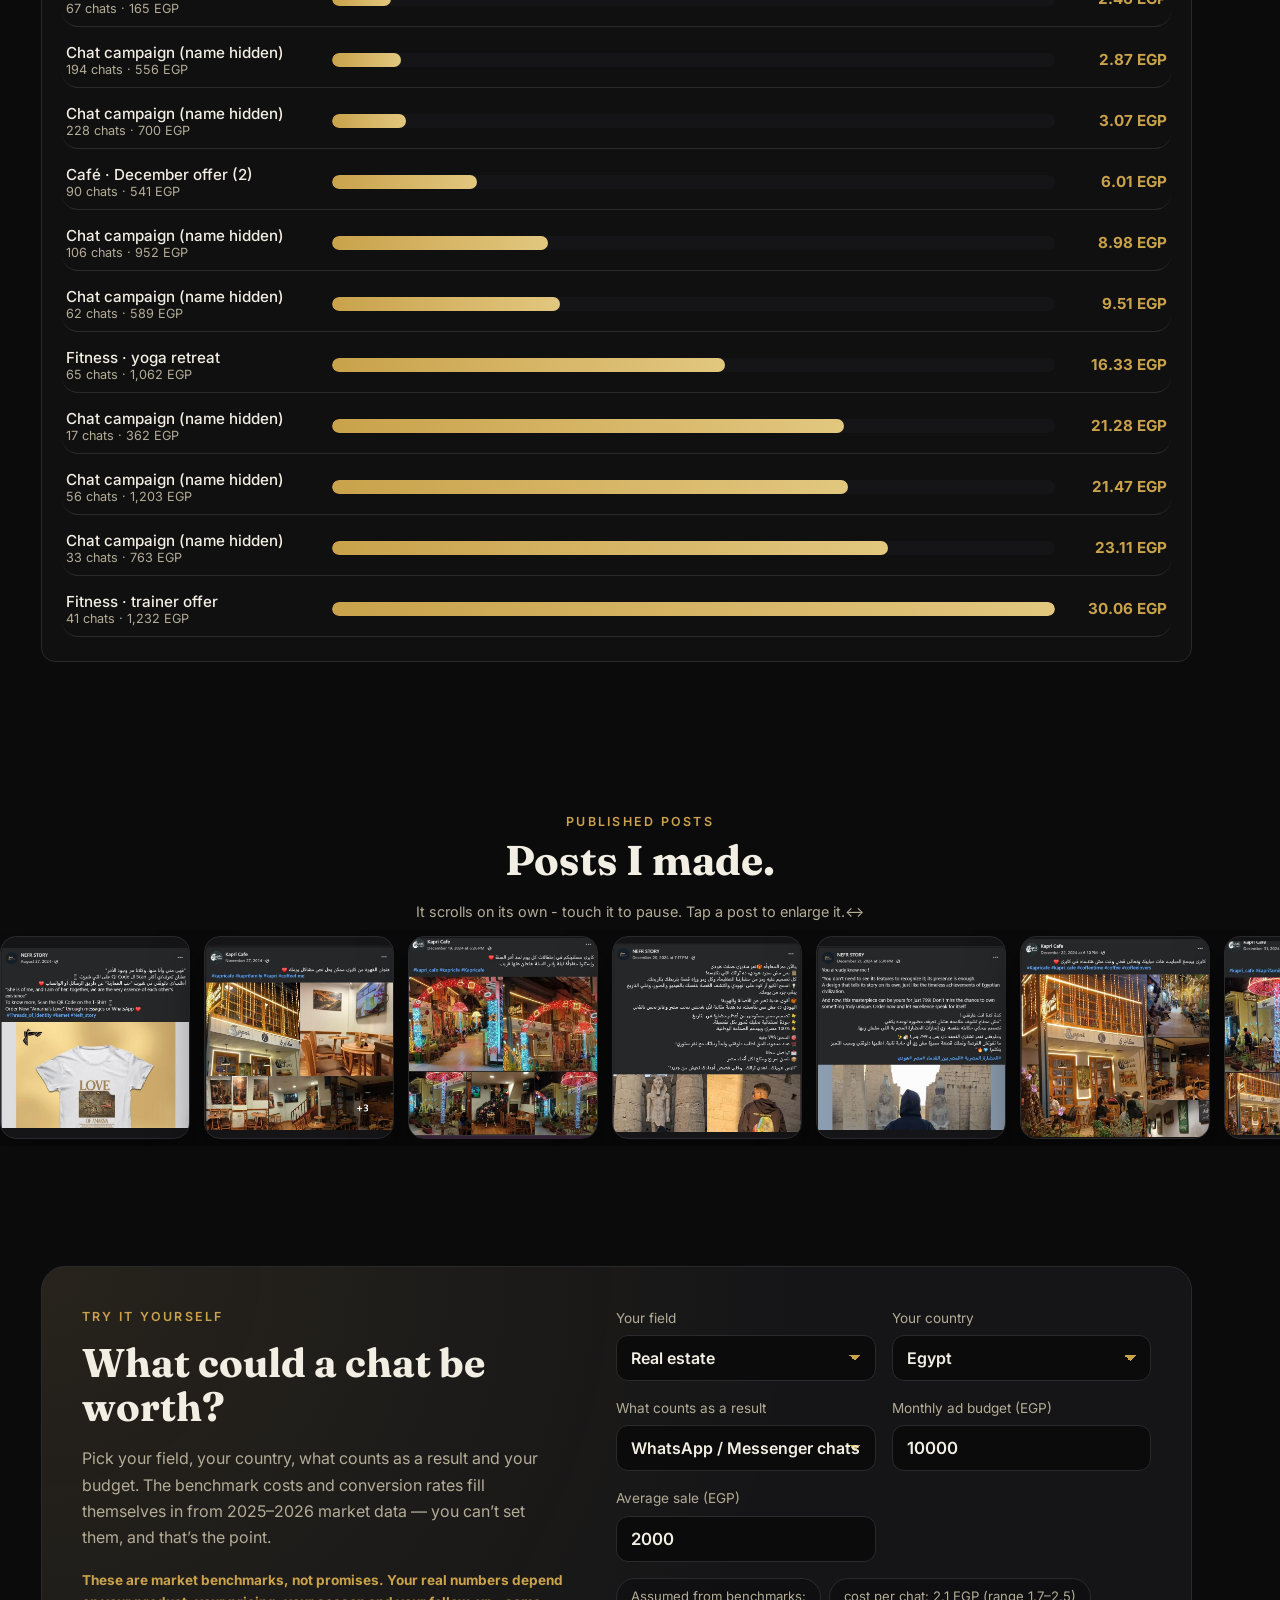
==== commit 55c9fa7a: "Add results-in-10-seconds strip under hero; ROAS label on report page" ====
--- a/index.html
+++ b/index.html
@@ -172,6 +172,13 @@
             ></span>
           </div>
         </div>
+      <section class="topresults" id="topresults">
+        <div class="wrap trwrap">
+          <p class="eyebrow" data-k="topresults.eyebrow"></p>
+          <div class="trgrid" id="trGrid"></div>
+          <p class="note" data-k="topresults.note"></p>
+        </div>
+      </section>
       </section>
       <svg
         aria-hidden="true"
--- a/css/release.css
+++ b/css/release.css
@@ -3,3 +3,15 @@
 /* keep the layout full width even if Portfolio Studio regenerates published.css (higher specificity than its main{} and .studio-extra{} rules) */
 html body main{max-width:none;margin:0}
 html body main .studio-extra{max-width:none;padding-inline:var(--edge,24px)}
+
+/* top results strip */
+.topresults{padding:0}
+.trgrid{display:grid;grid-template-columns:repeat(auto-fit,minmax(240px,1fr));gap:16px;margin:16px 0 12px}
+.trcard{display:flex;flex-direction:column;gap:6px;padding:20px;border:1px solid var(--line);border-radius:14px;background:var(--surface);color:var(--text);text-decoration:none}
+.trcard:hover,.trcard:focus-visible{border-color:var(--gold)}
+.trcard b{font:700 clamp(1.5rem,3.2vw,2.1rem)/1.1 var(--font-head);color:var(--gold)}
+.trtag{color:var(--muted);font-size:.8rem;text-transform:uppercase;letter-spacing:.06em}
+.trfor{font-weight:600}
+.trout{font-size:.95rem}
+.trdid{color:var(--muted);font-size:.88rem;margin-top:4px}
+.hero .wrap.trwrap{display:block;margin-top:48px}
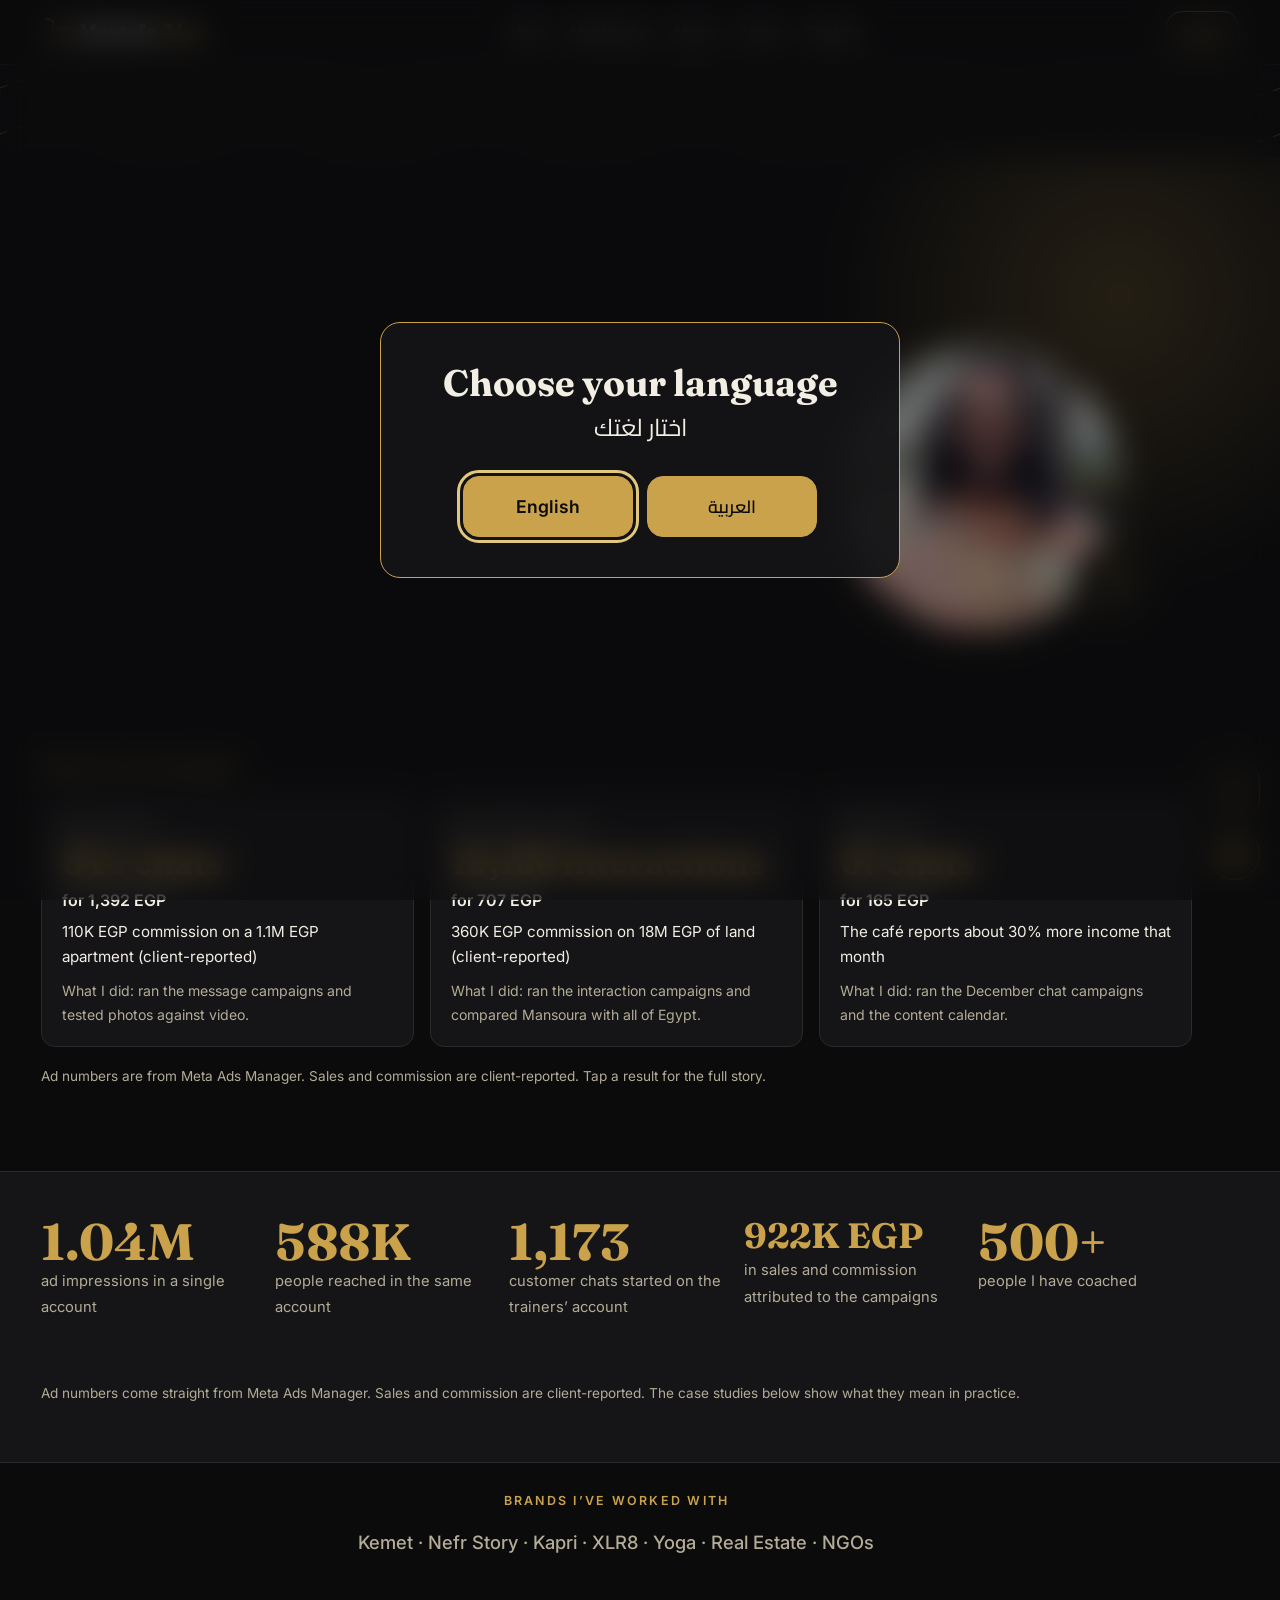
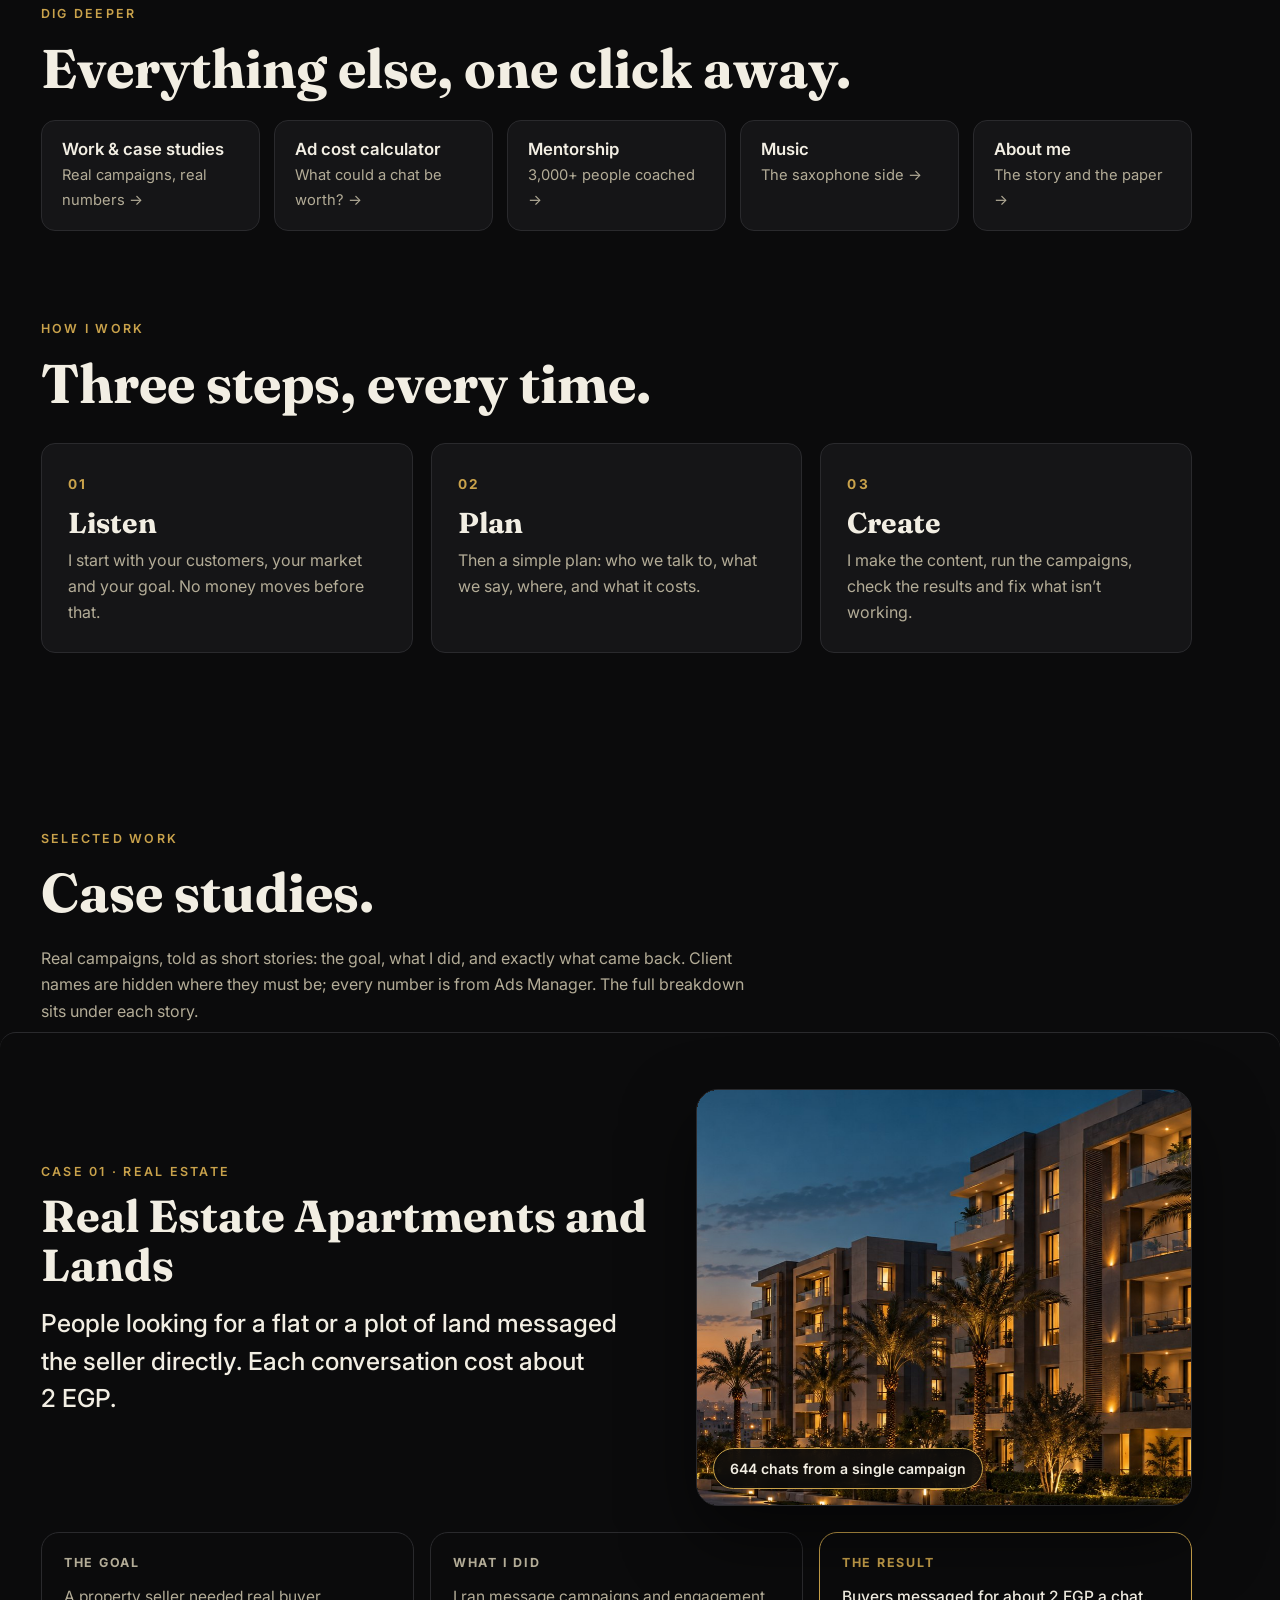
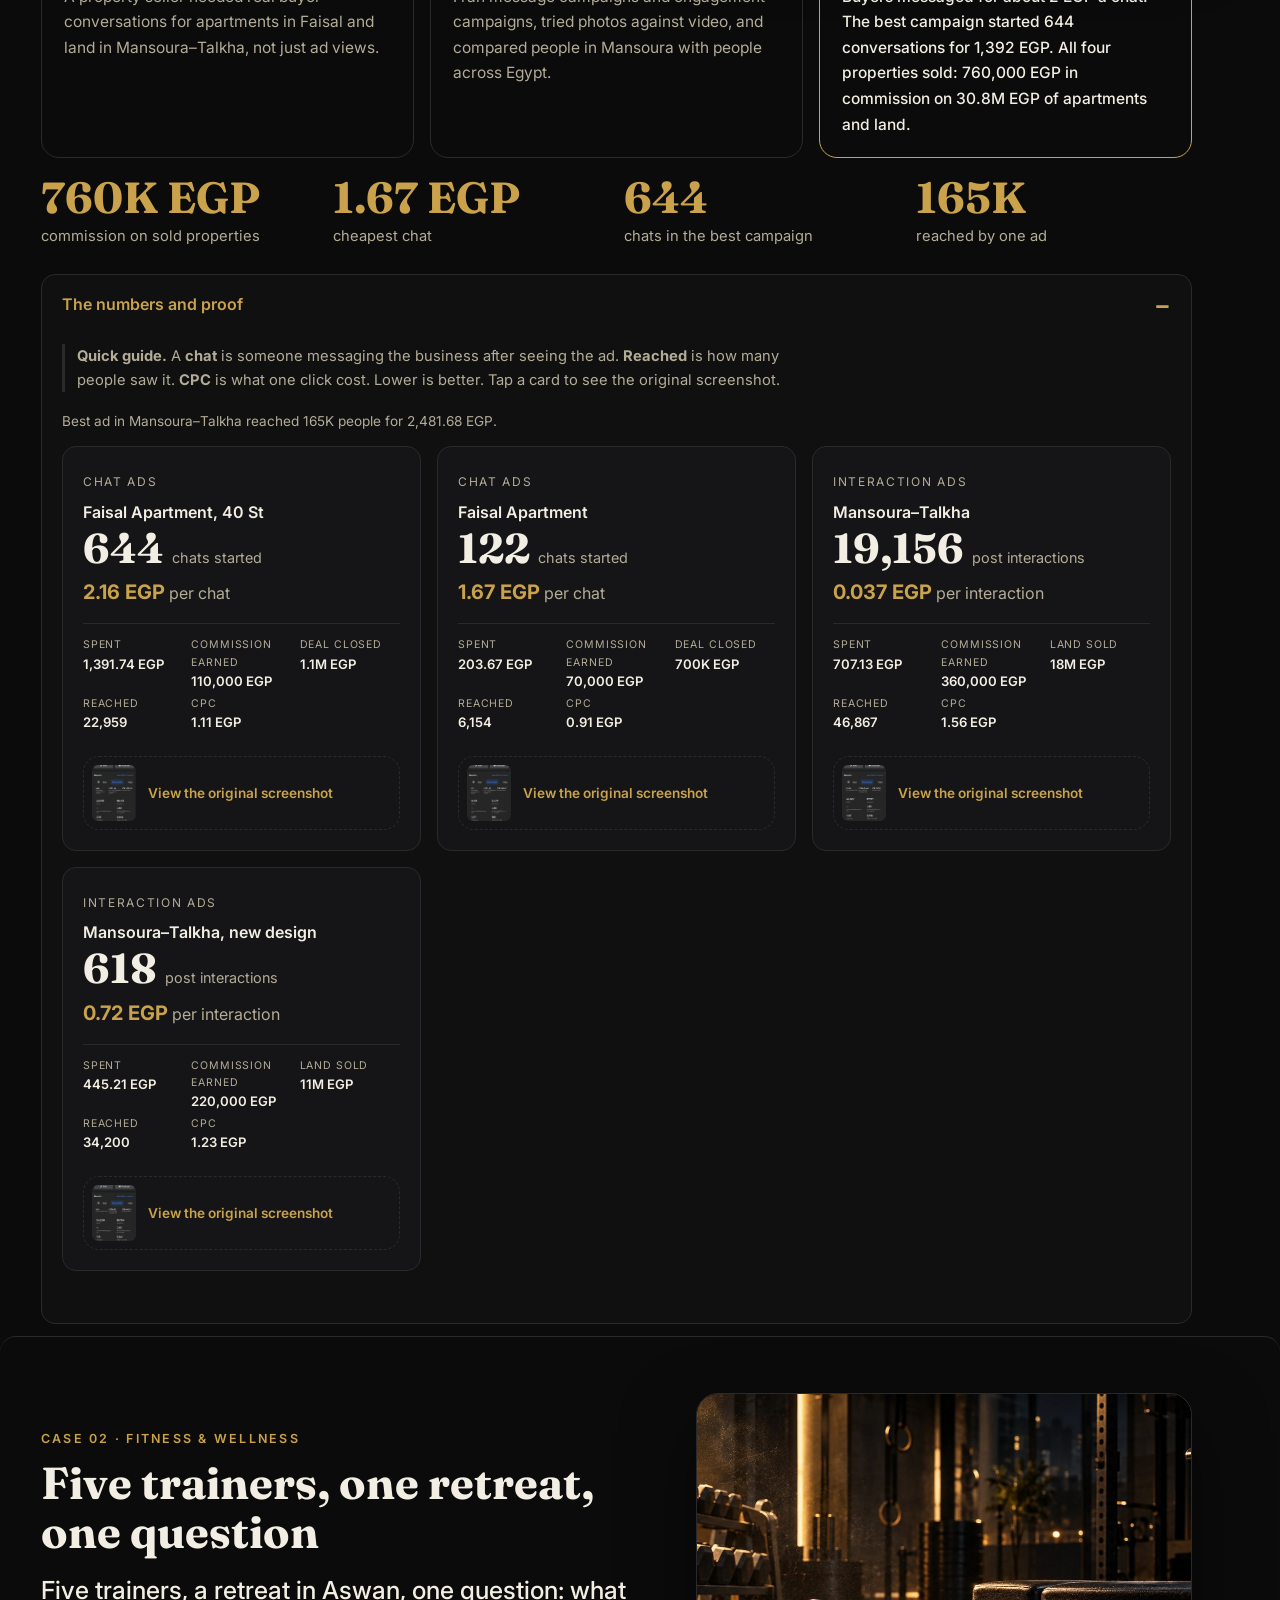
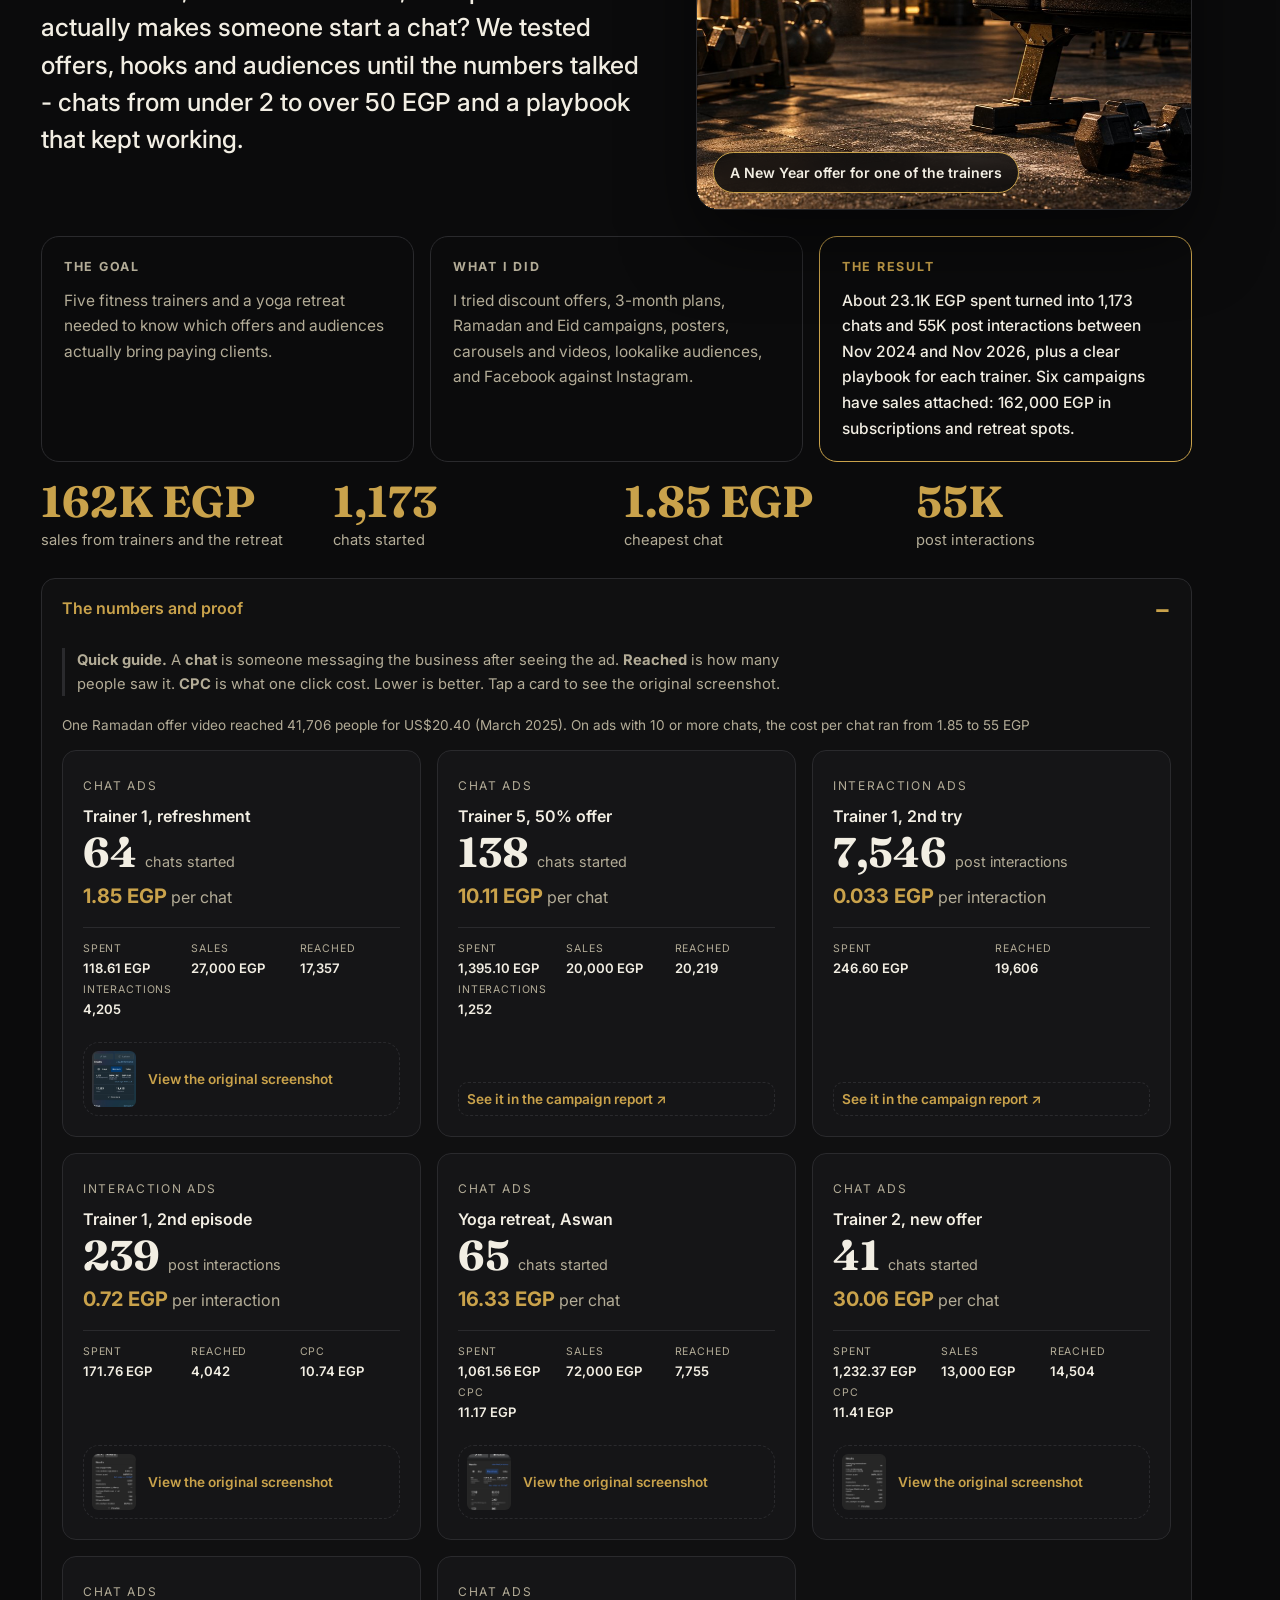
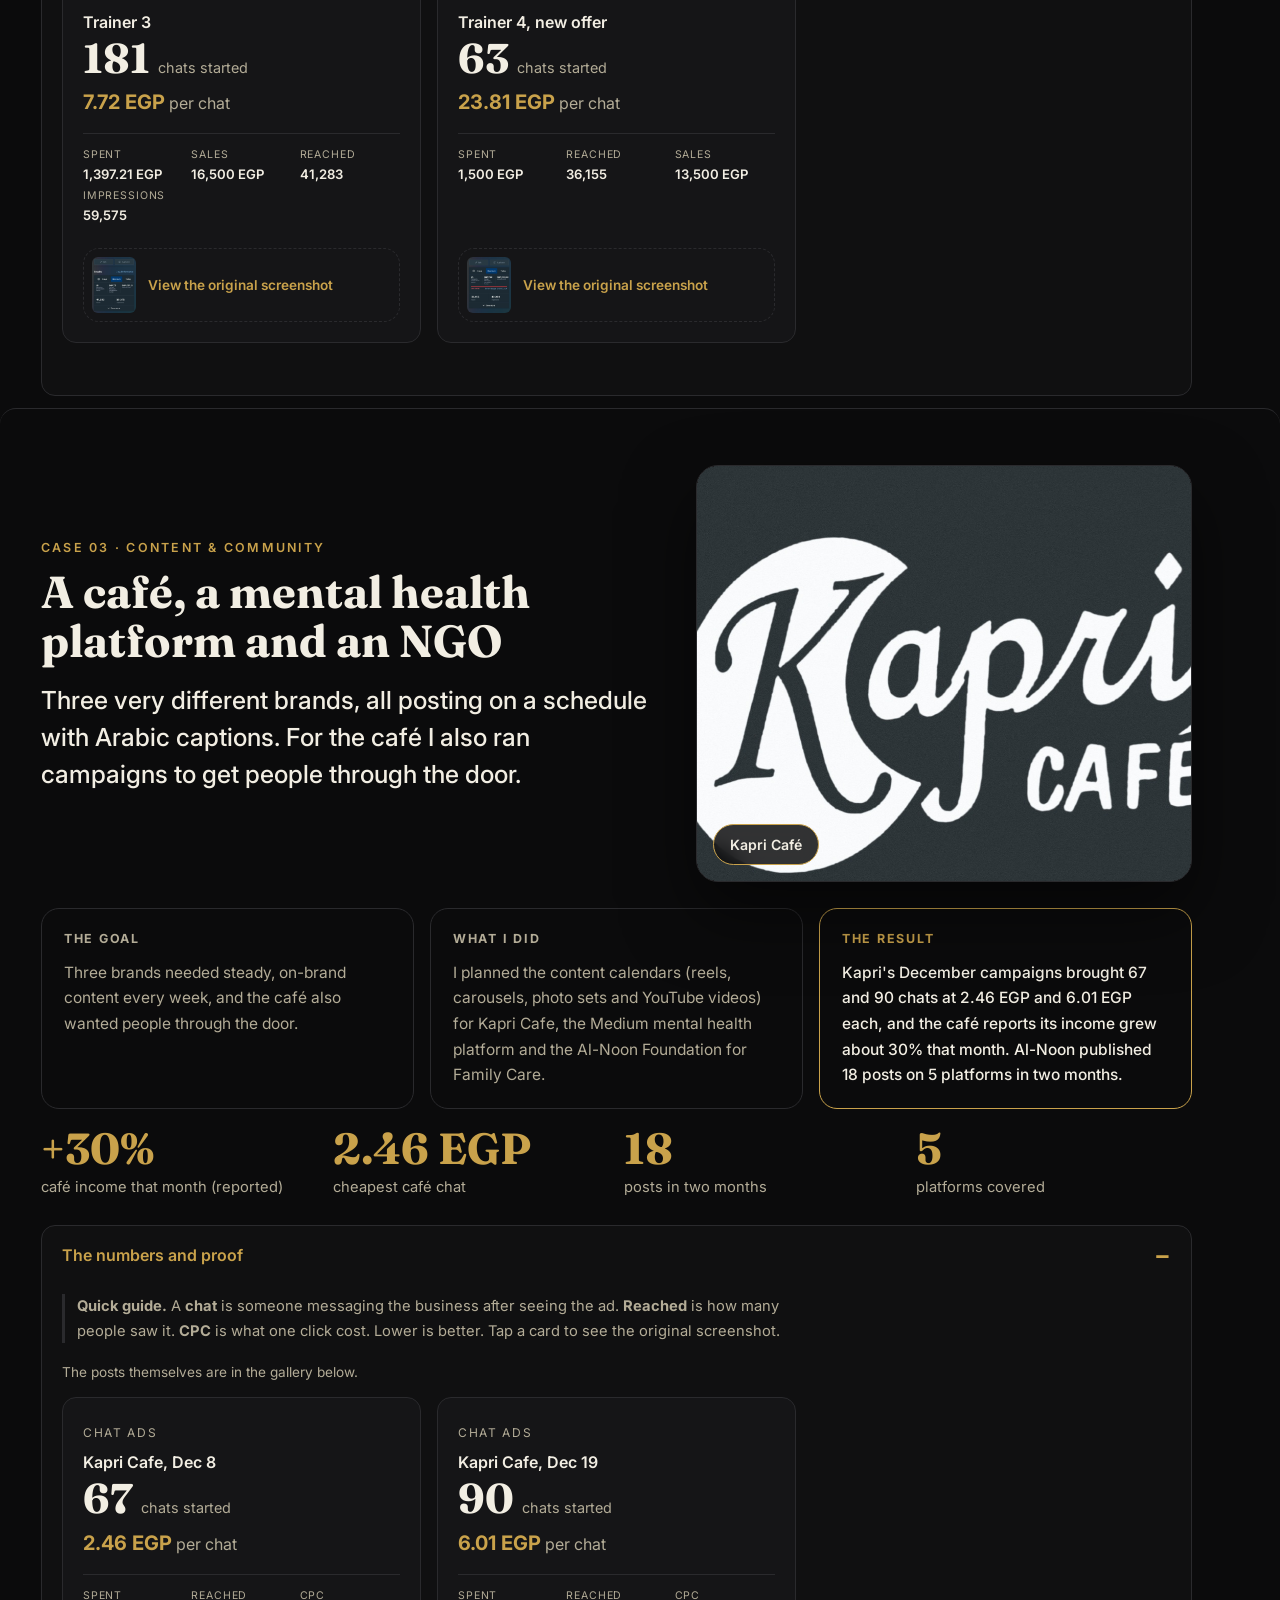
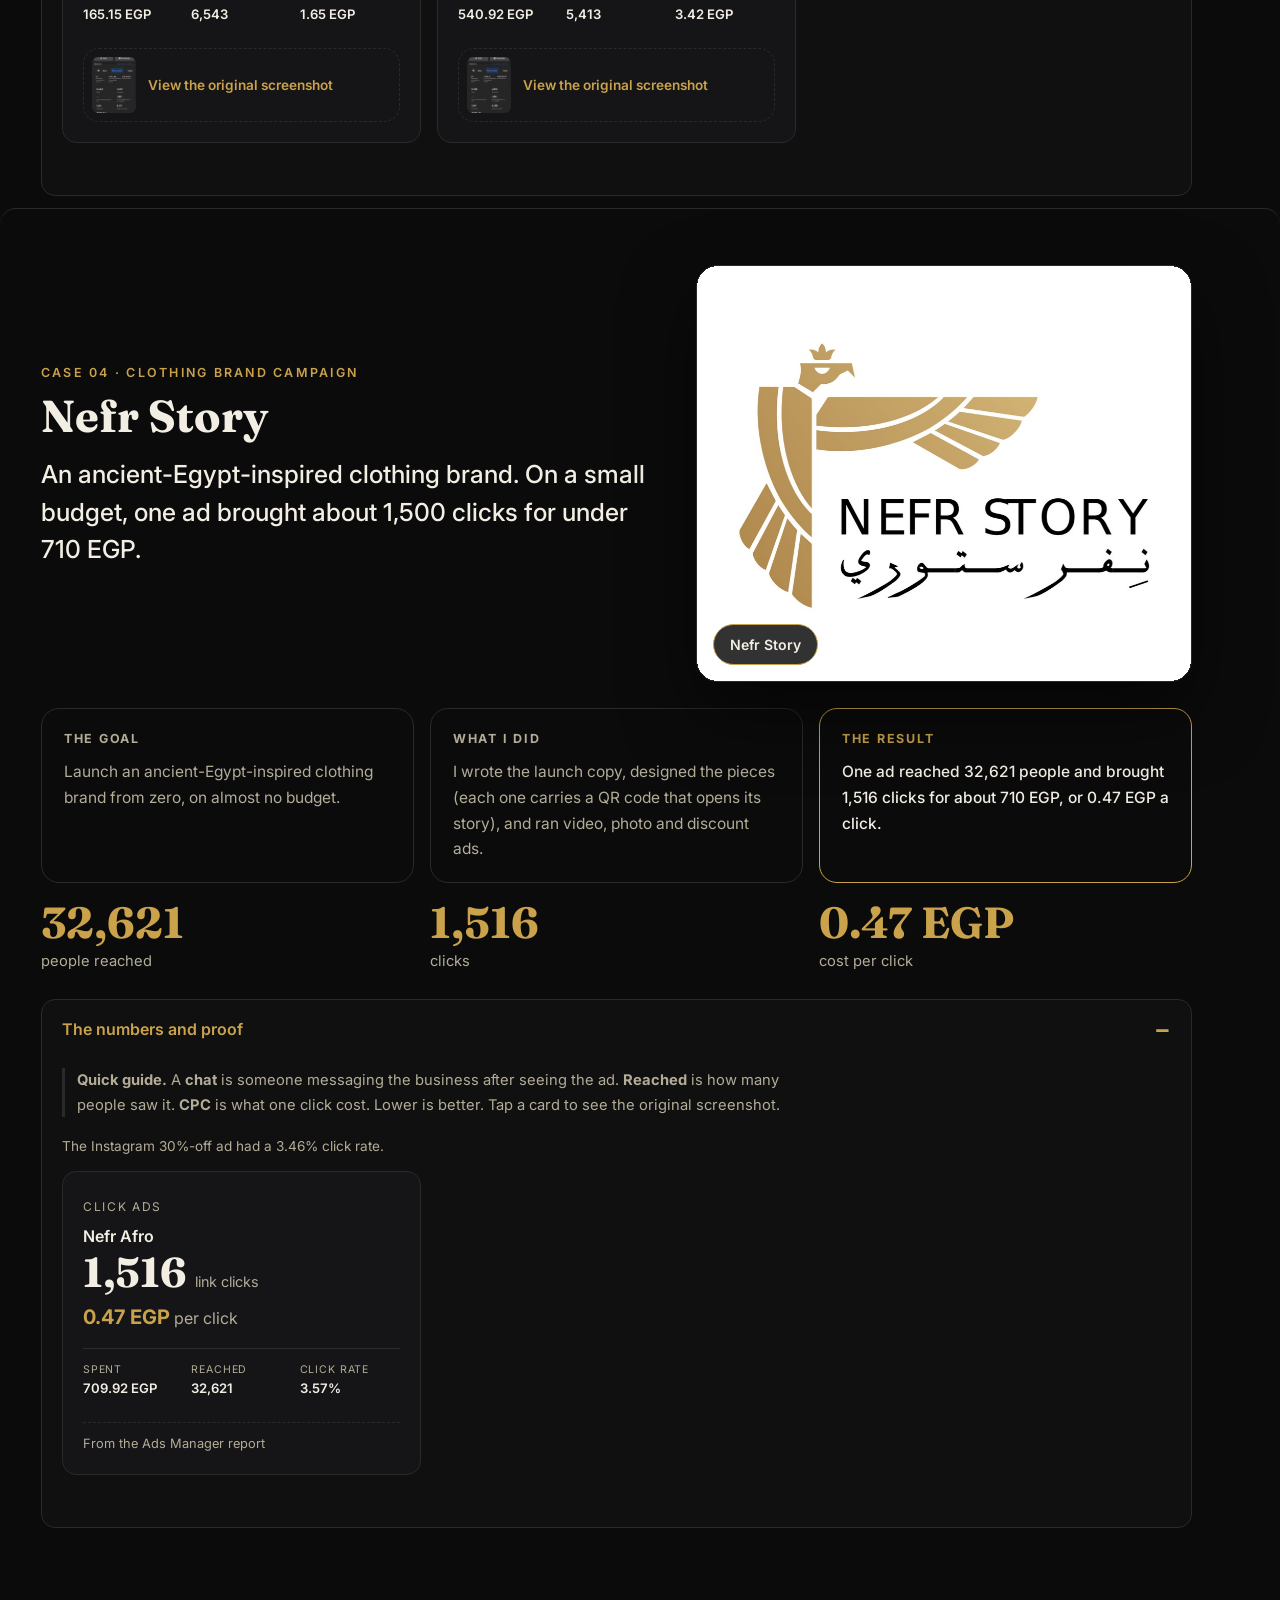
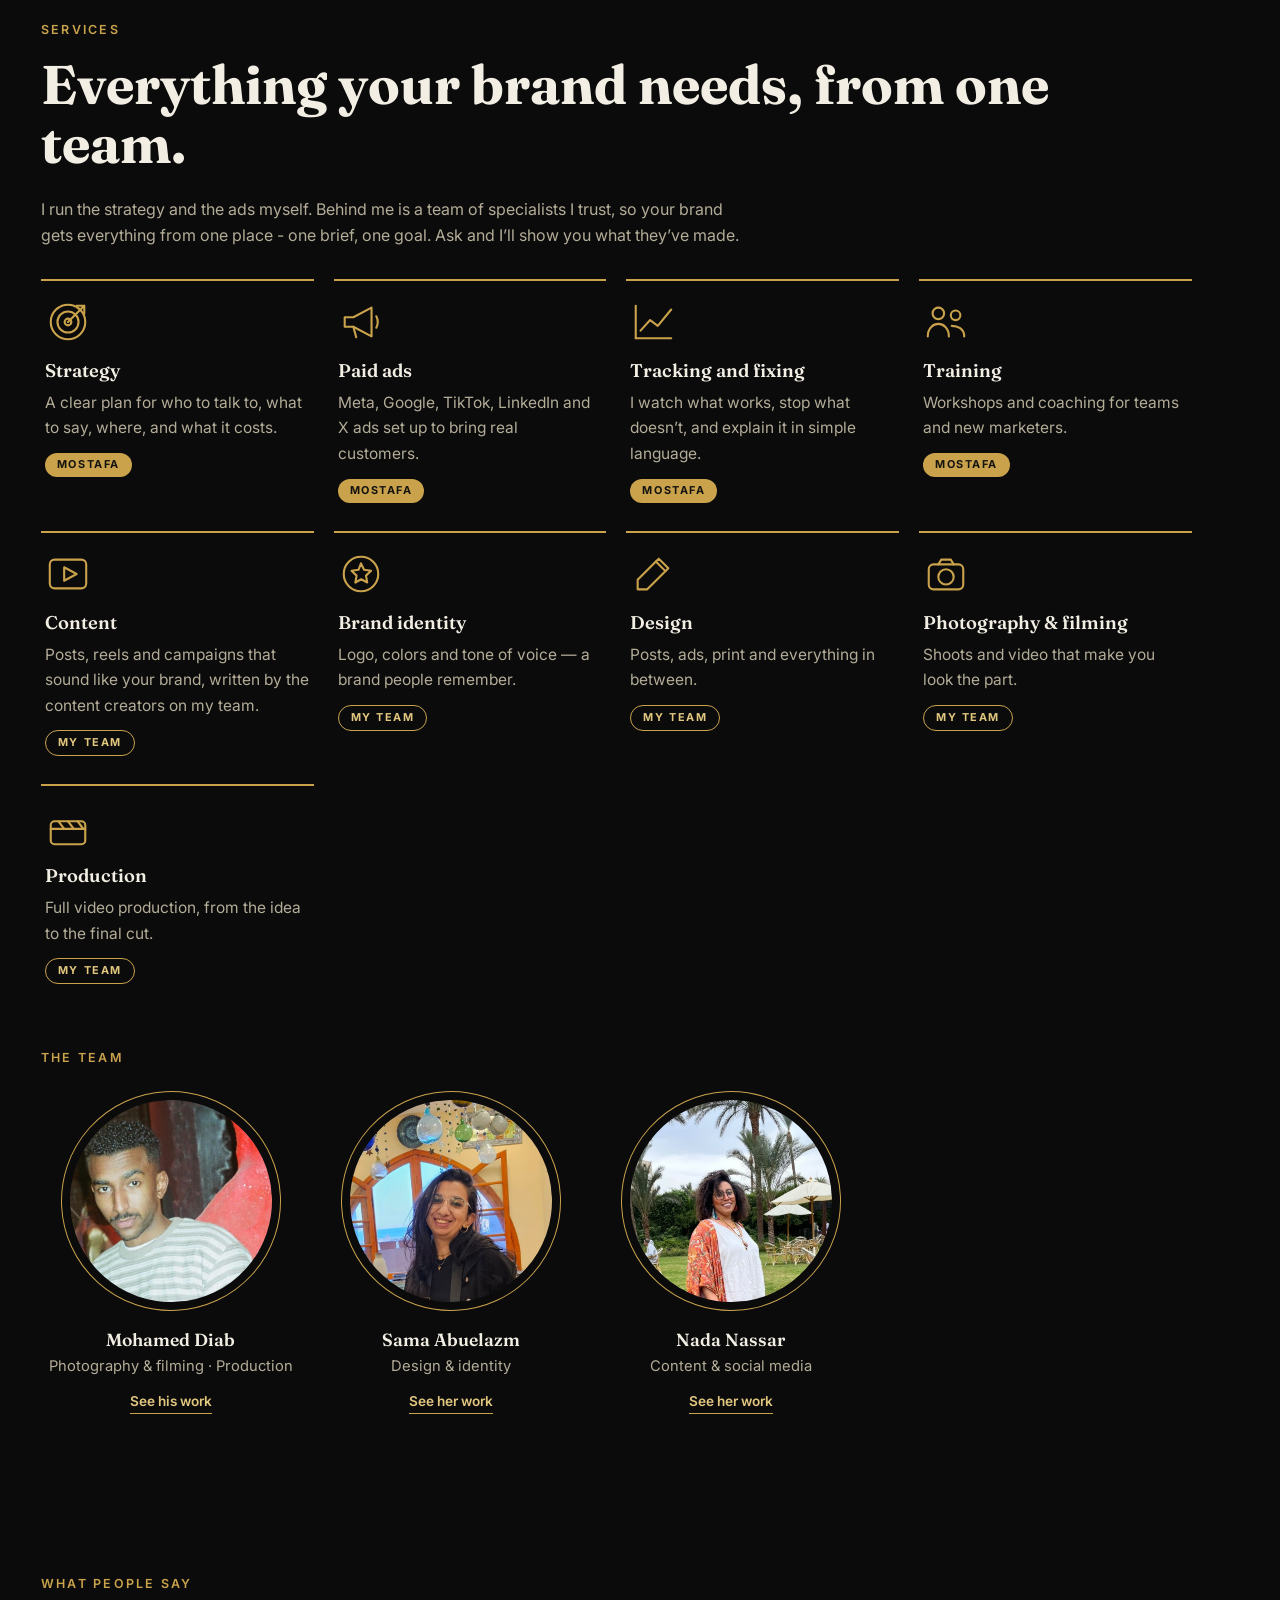
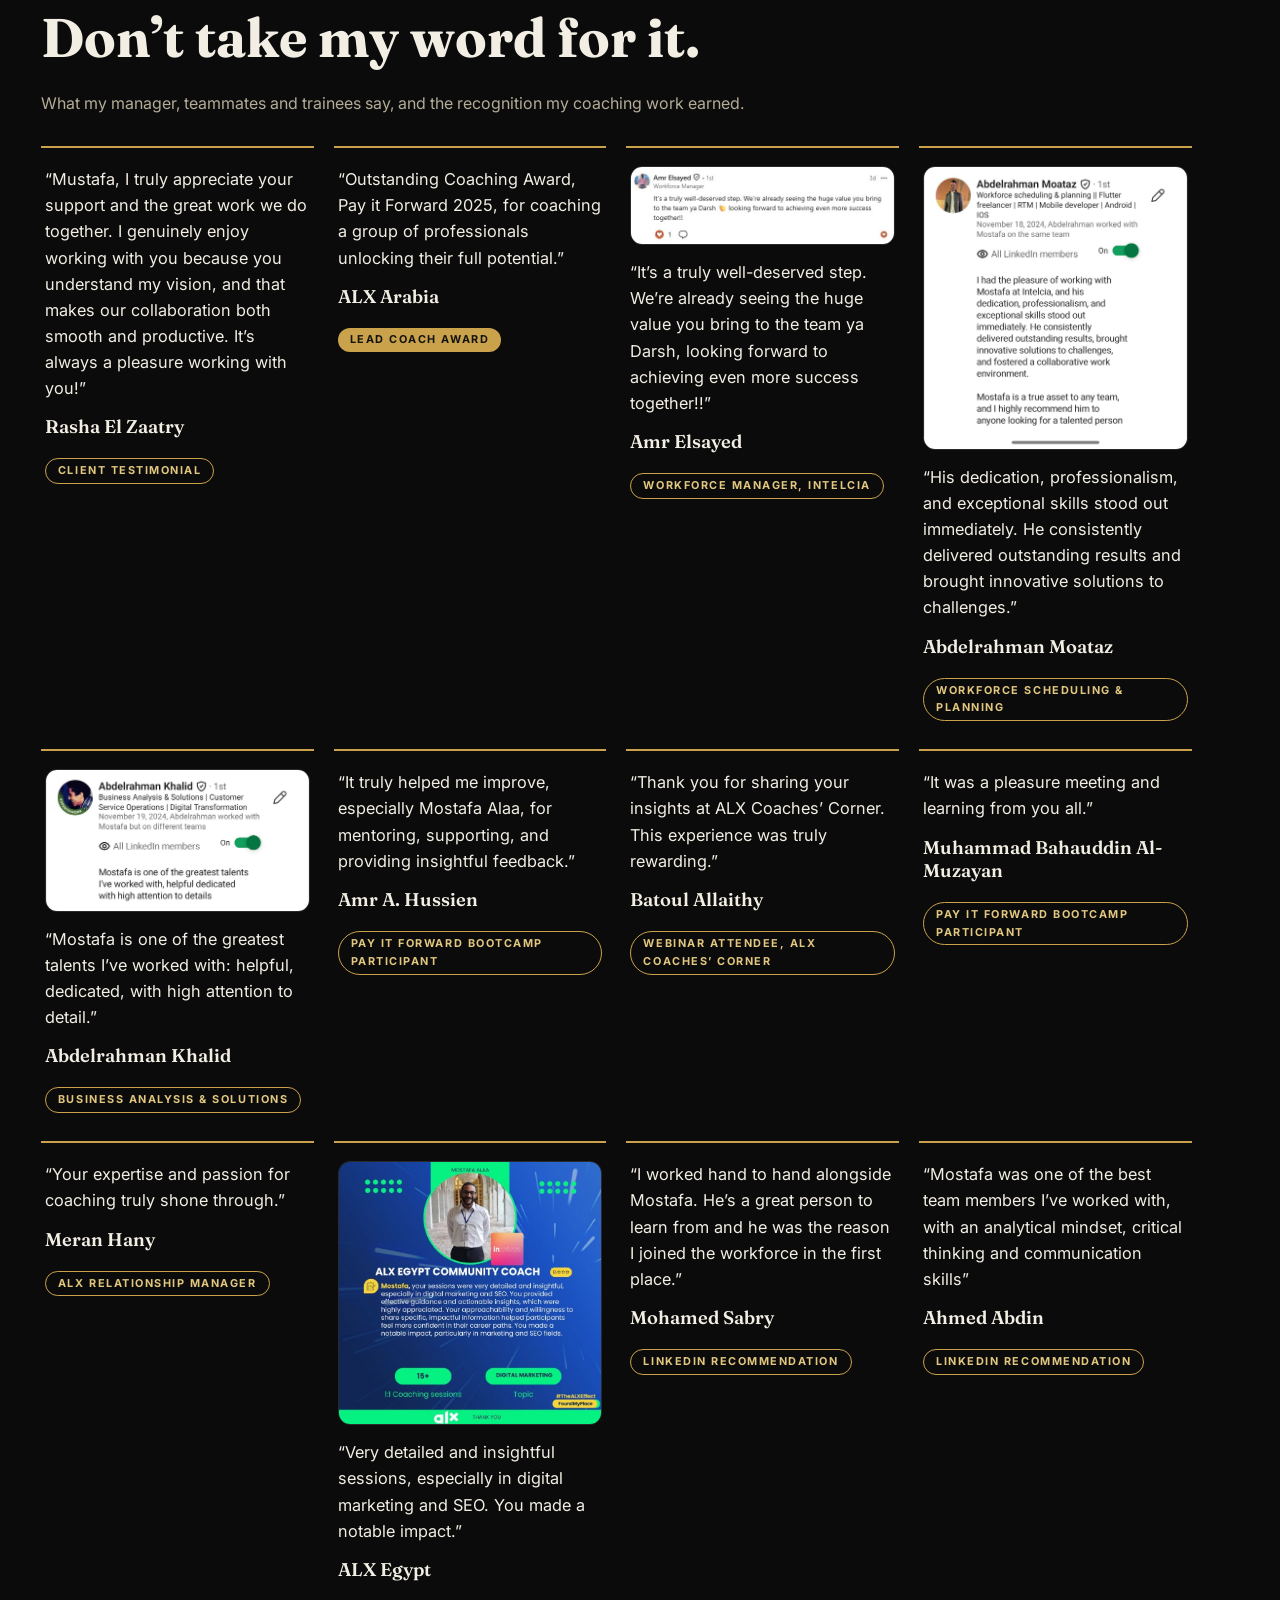
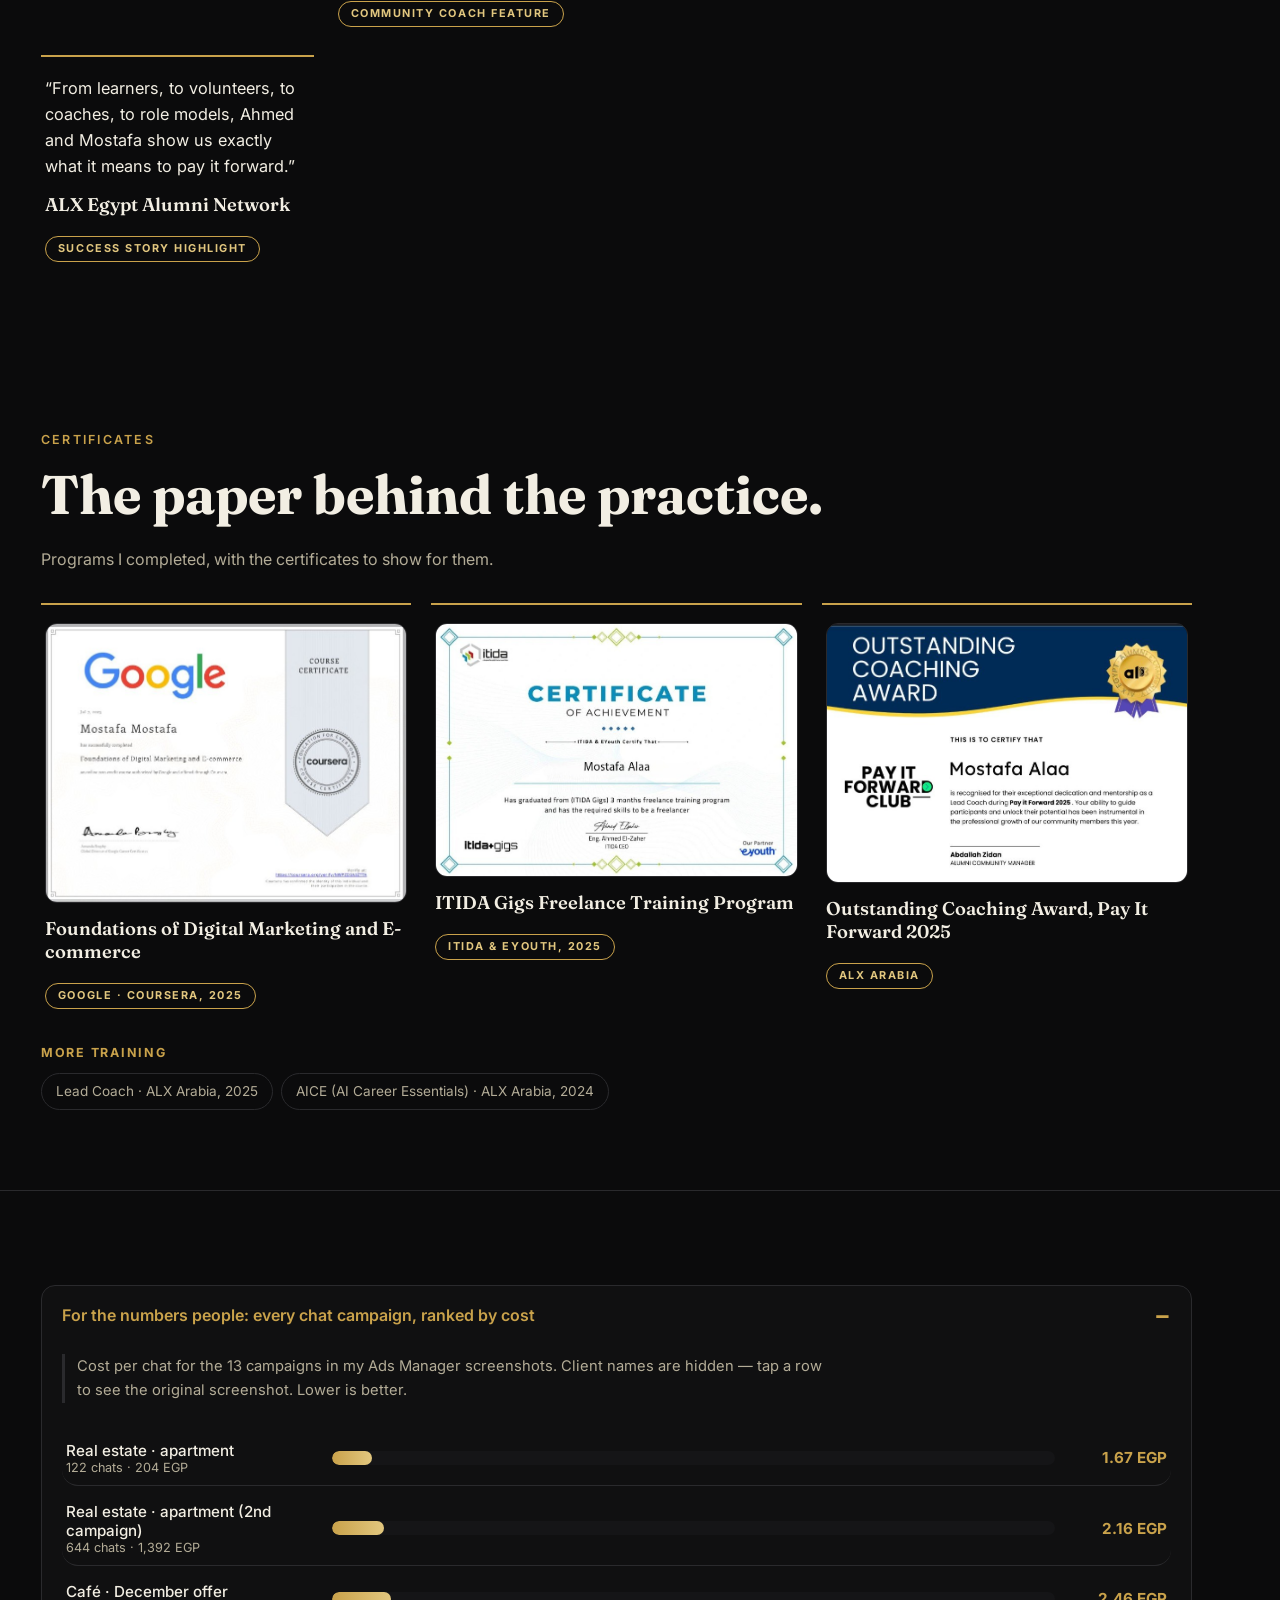
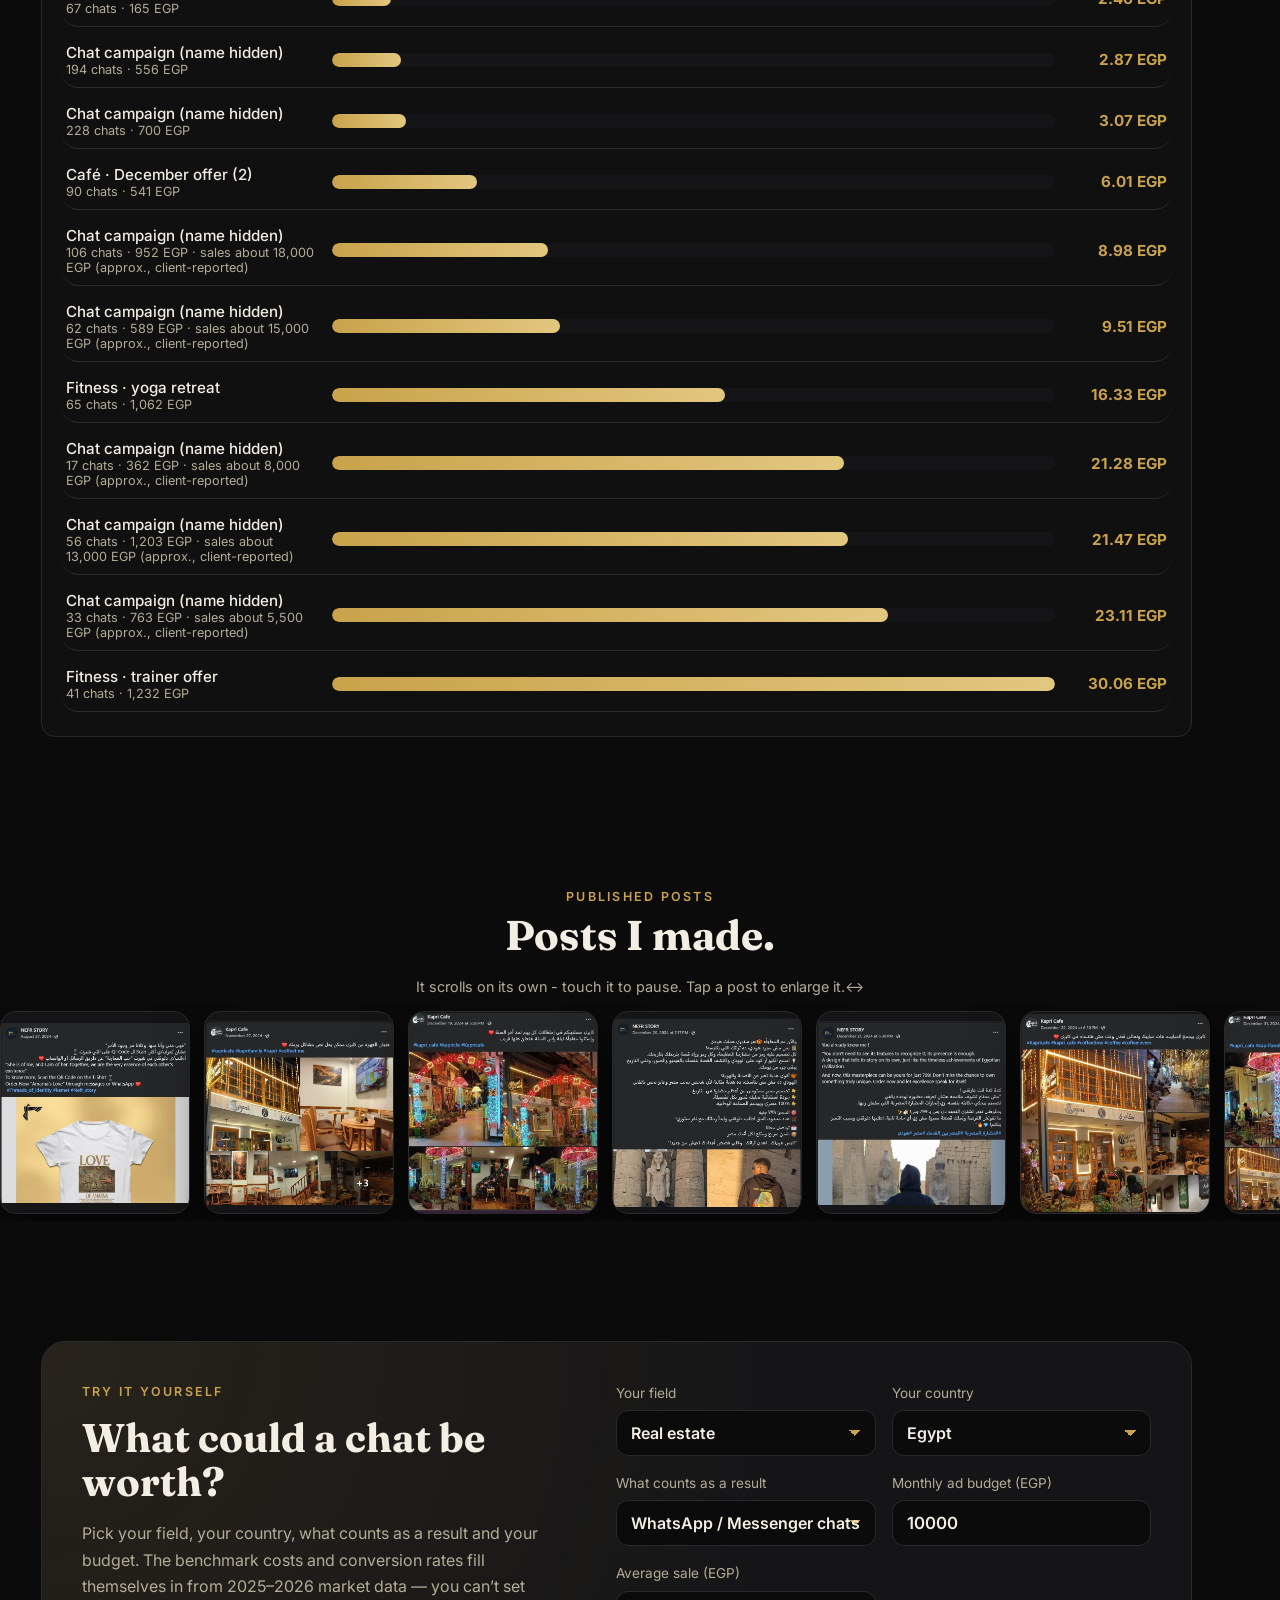
==== commit bd10b671: "Coached count 500+ -> 3,000+ on explore cards (EN + AR), matching the intro script" ====
--- a/index.html
+++ b/index.html
@@ -209,7 +209,7 @@
           <div class="explore-grid">
             <a class="explore-card" href="#work"><b>Work &amp; case studies</b><span>Real campaigns, real numbers &rarr;</span></a>
             <a class="explore-card" href="#calc"><b>Ad cost calculator</b><span>What could a chat be worth? &rarr;</span></a>
-            <a class="explore-card" href="#mentor"><b>Mentorship</b><span>500+ people coached &rarr;</span></a>
+            <a class="explore-card" href="#mentor"><b>Mentorship</b><span>3,000+ people coached &rarr;</span></a>
             <a class="explore-card" href="#music"><b>Music</b><span>The saxophone side &rarr;</span></a>
             <a class="explore-card" href="#about"><b>About me</b><span>The story and the paper &rarr;</span></a>
           </div>
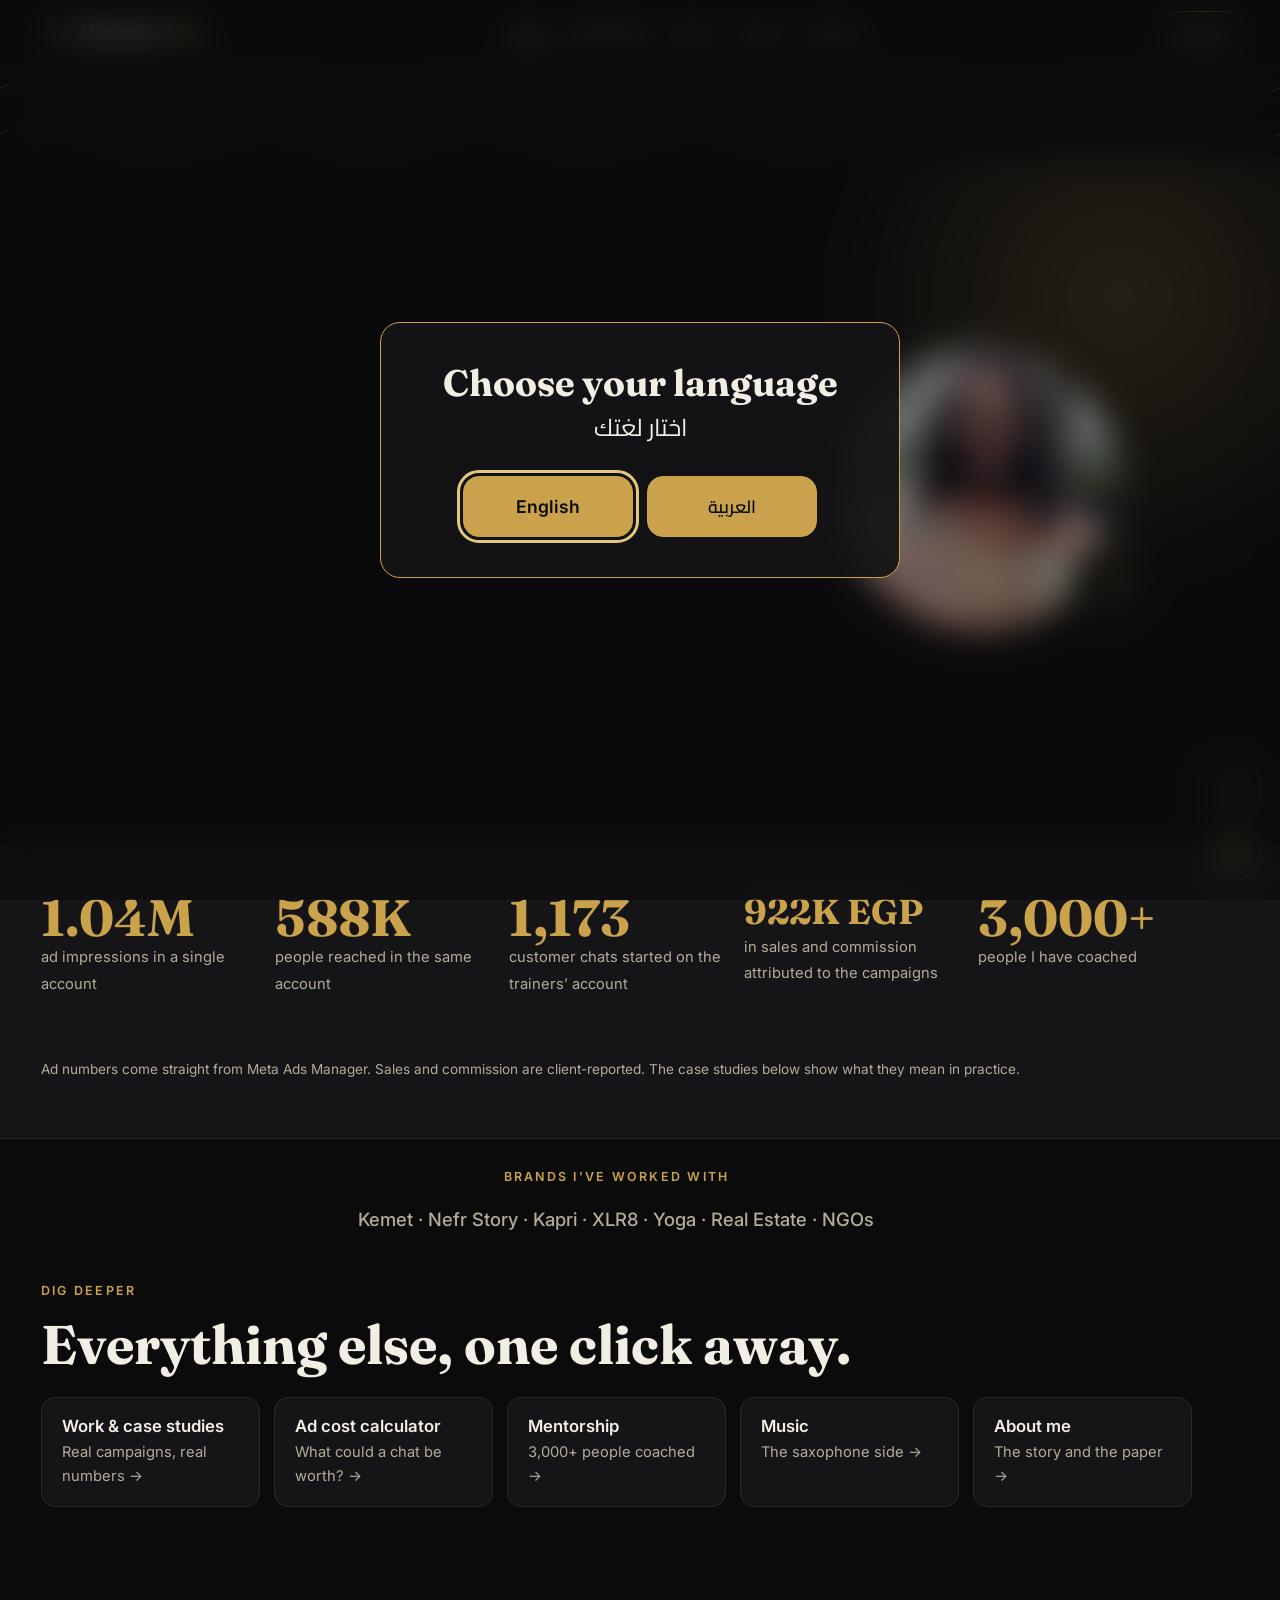
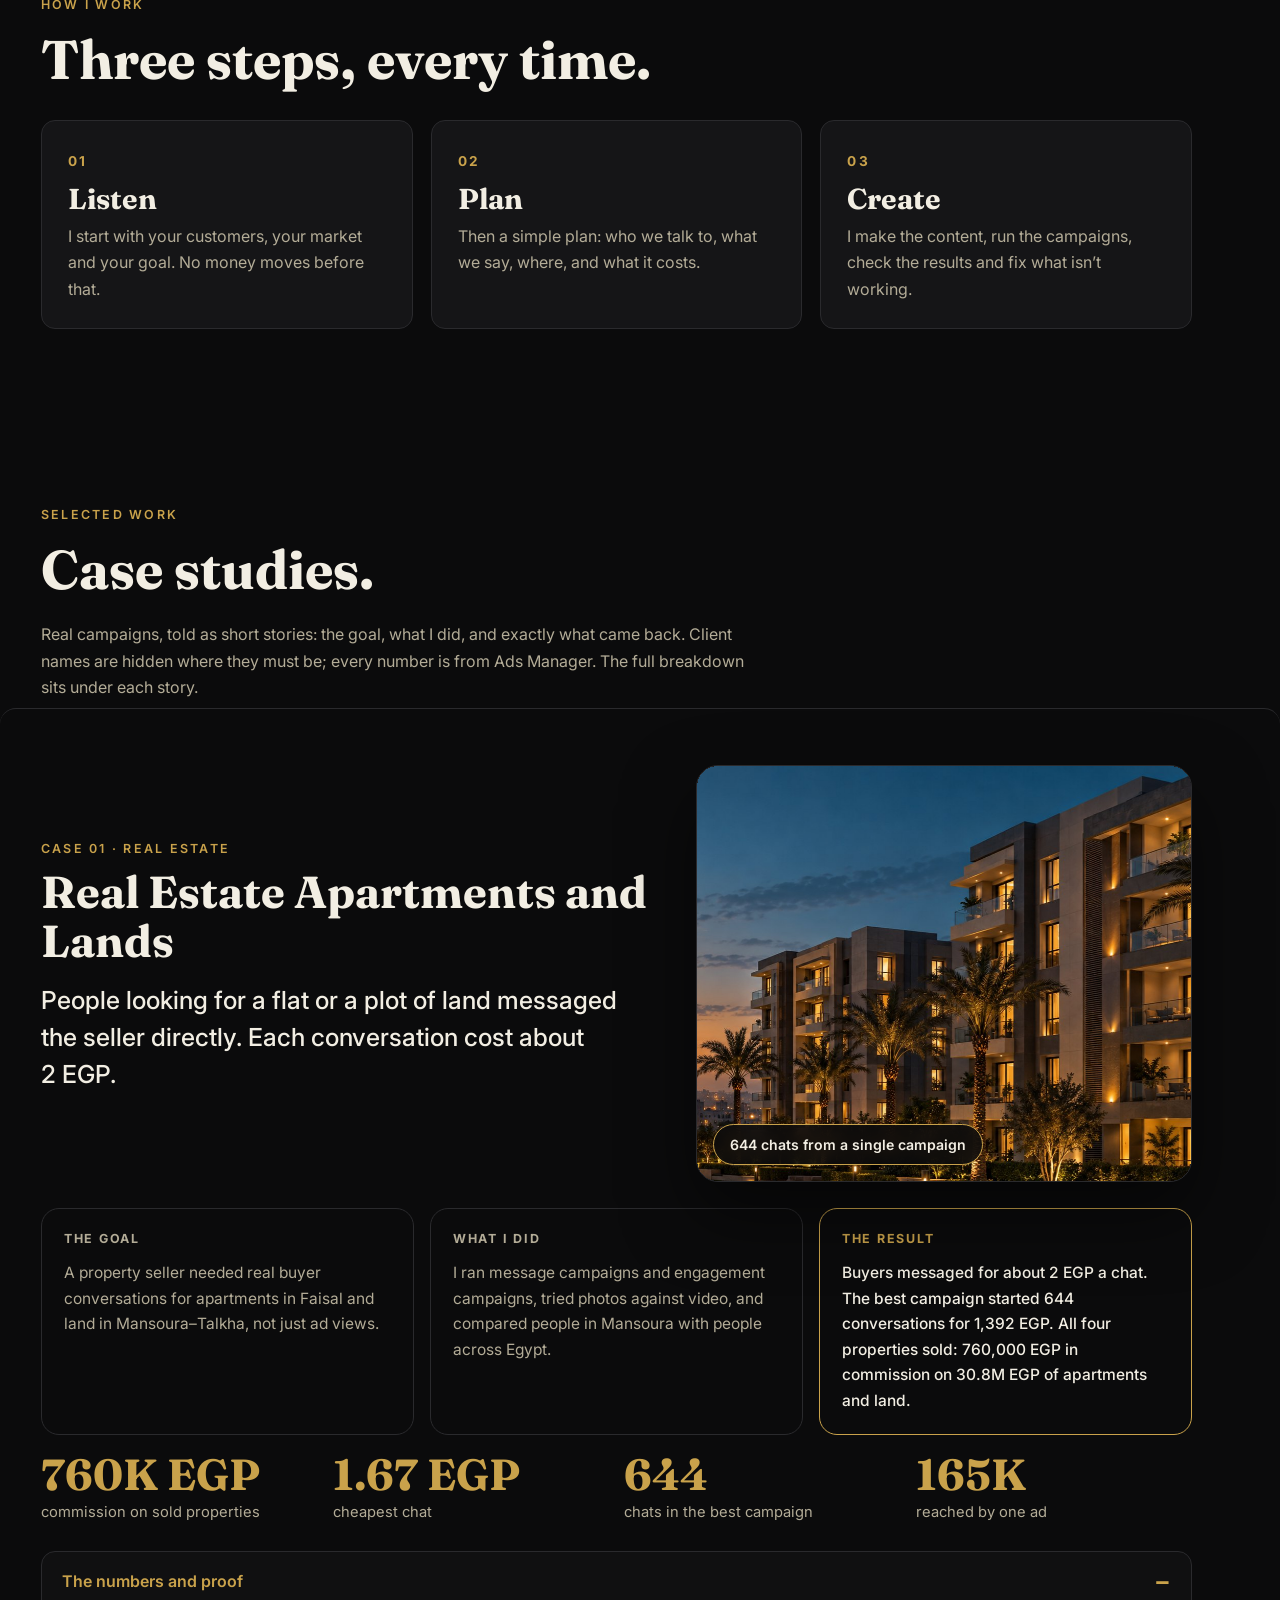
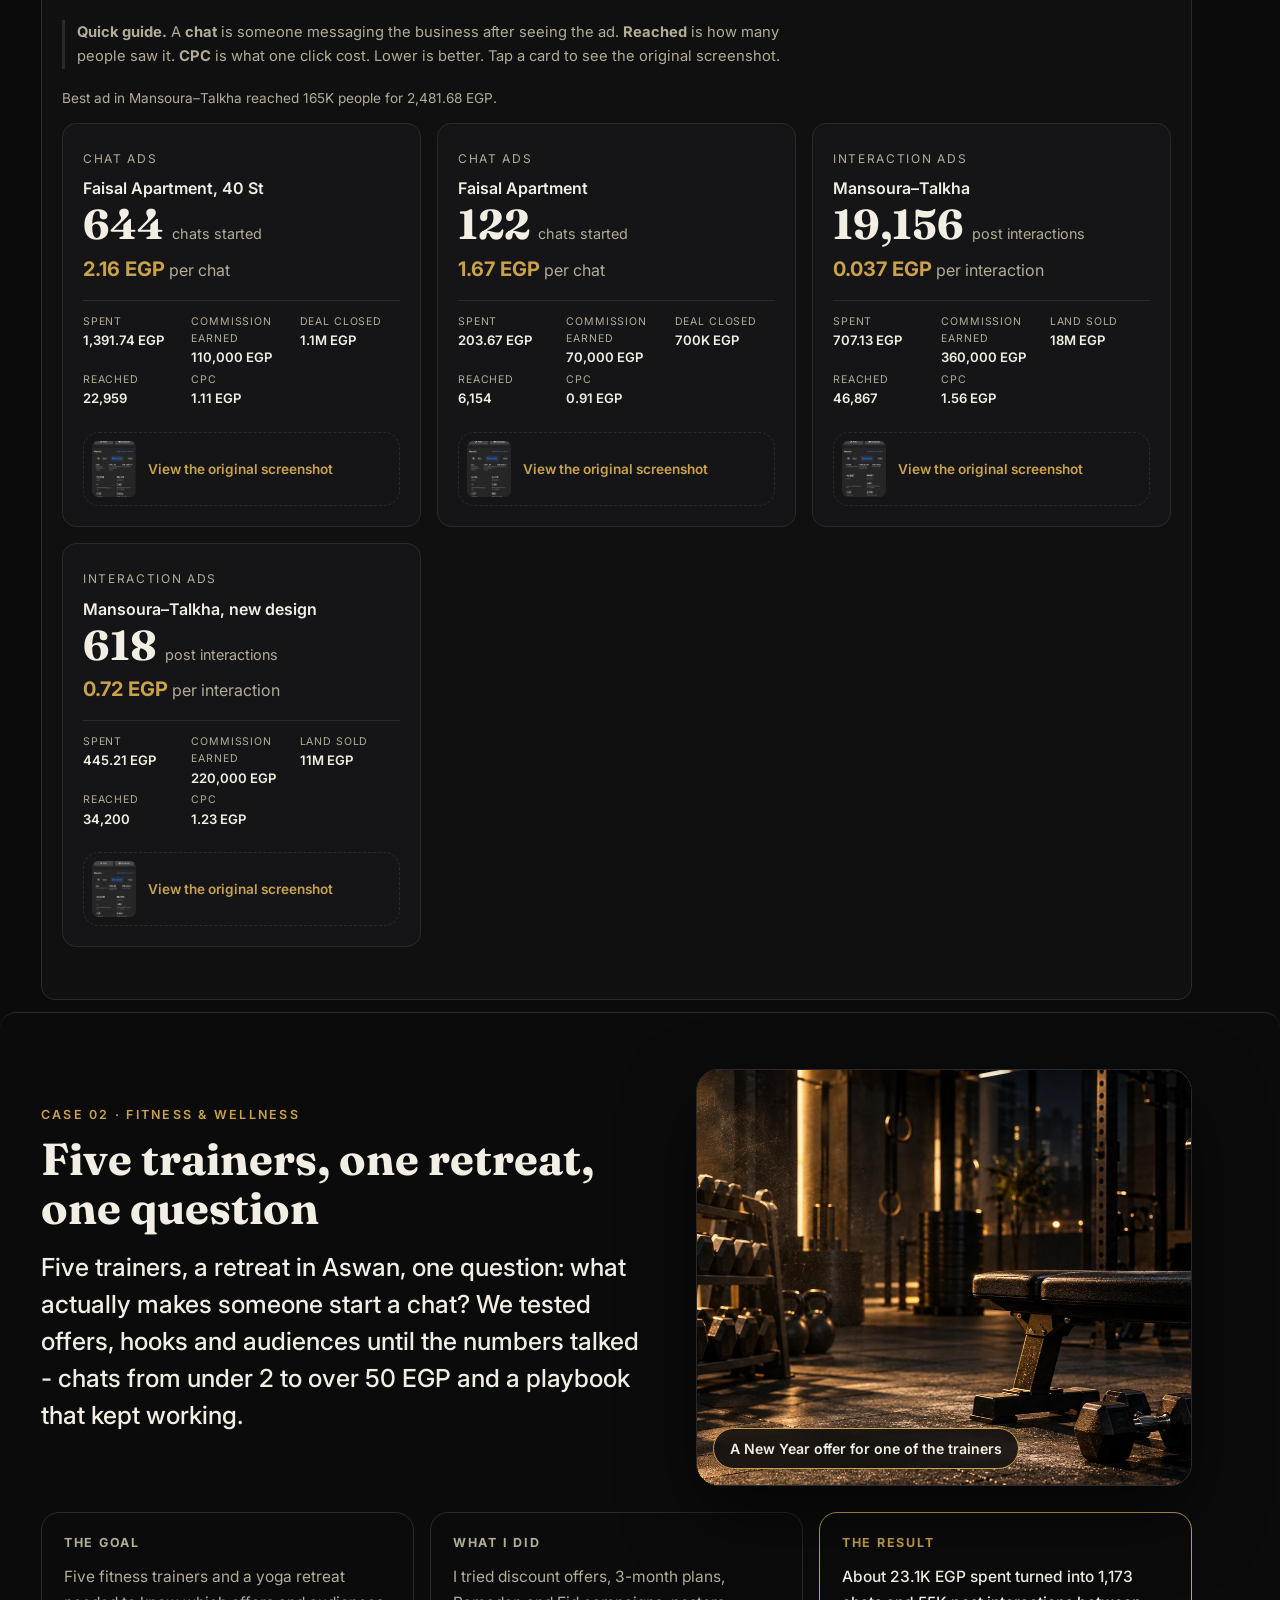
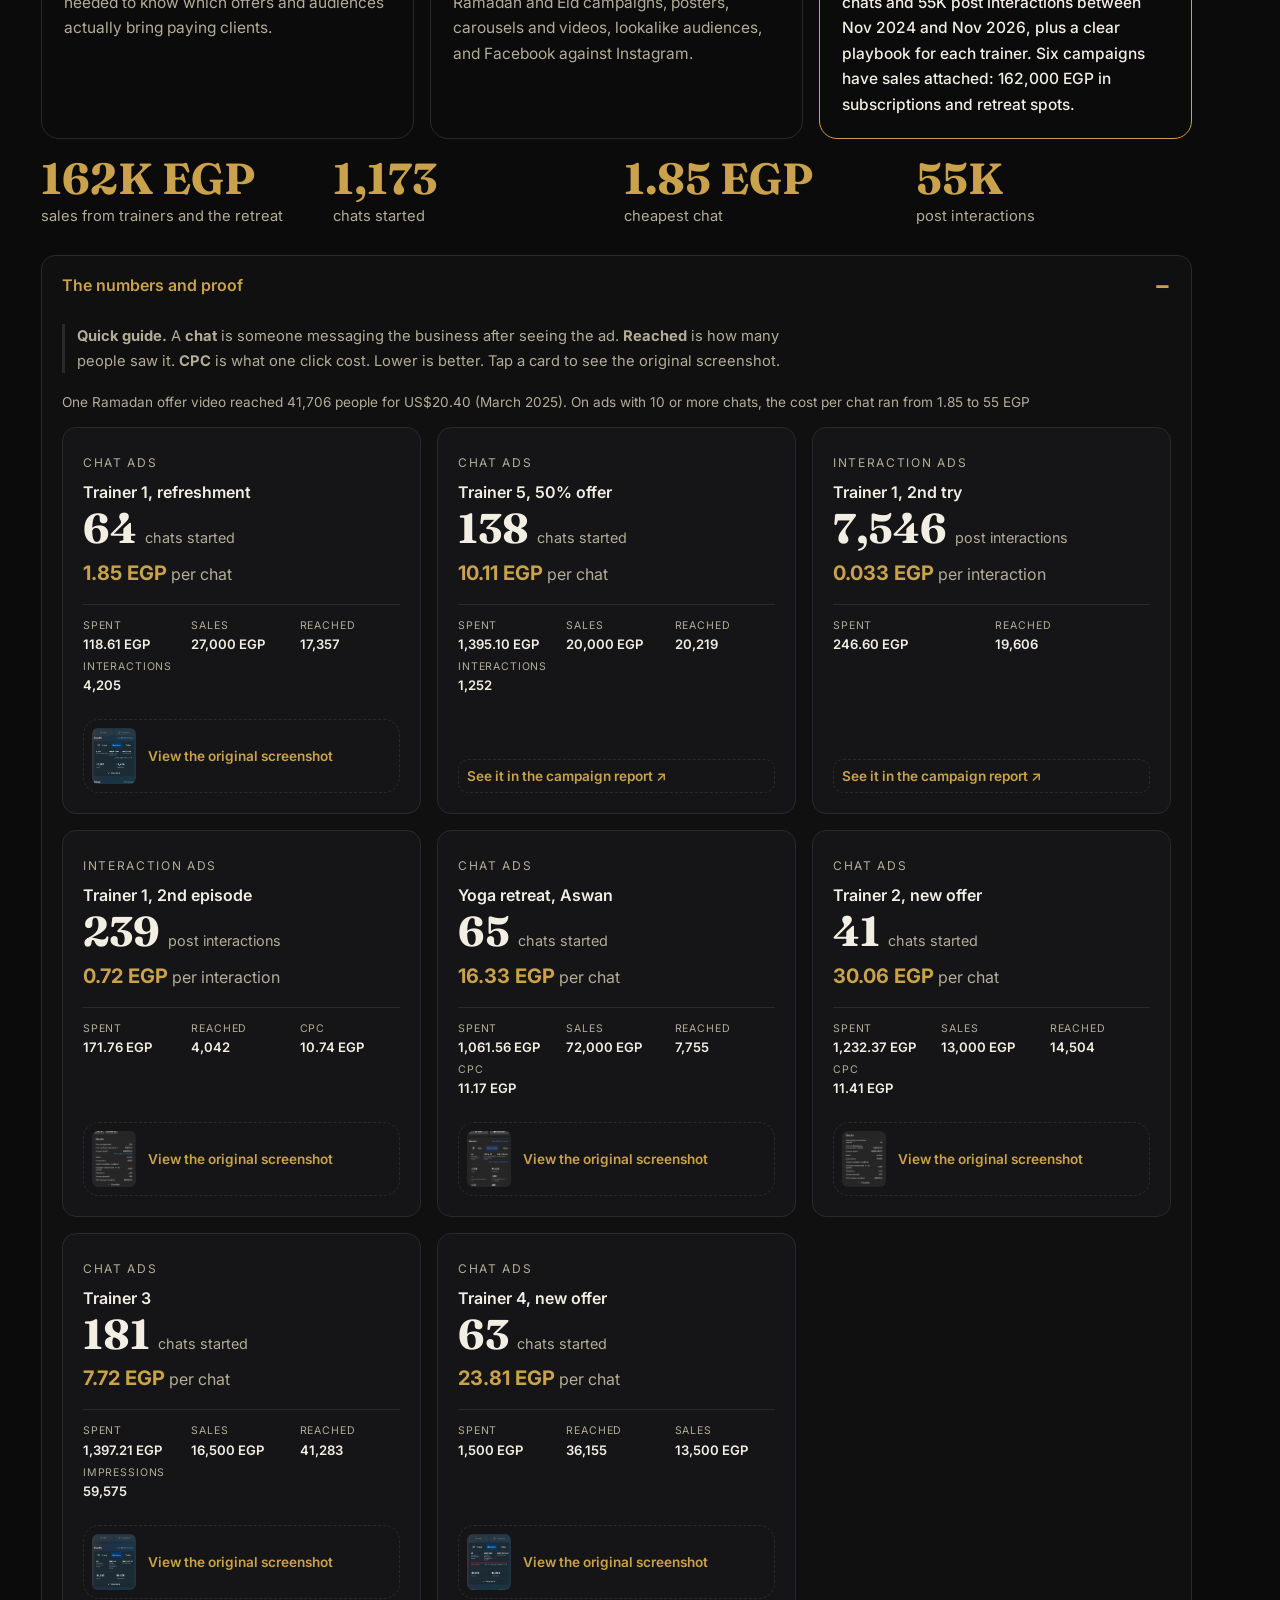
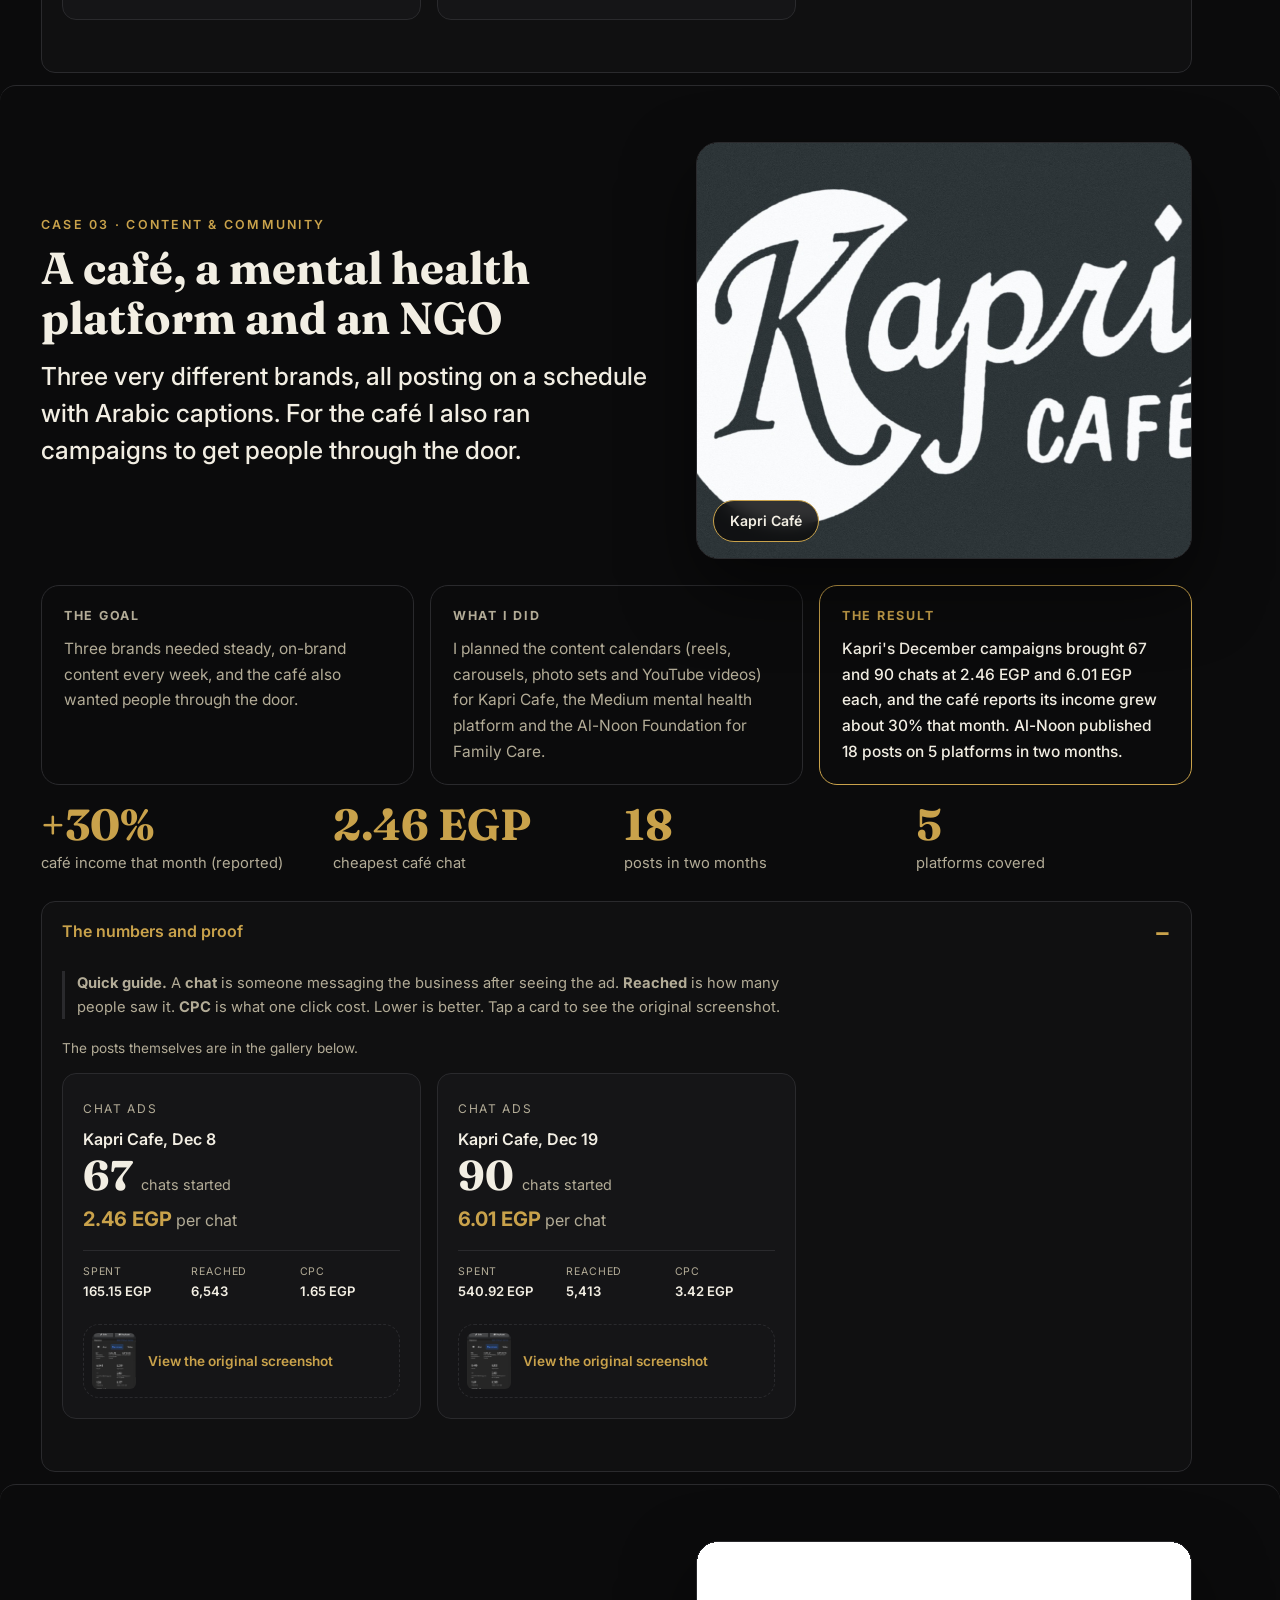
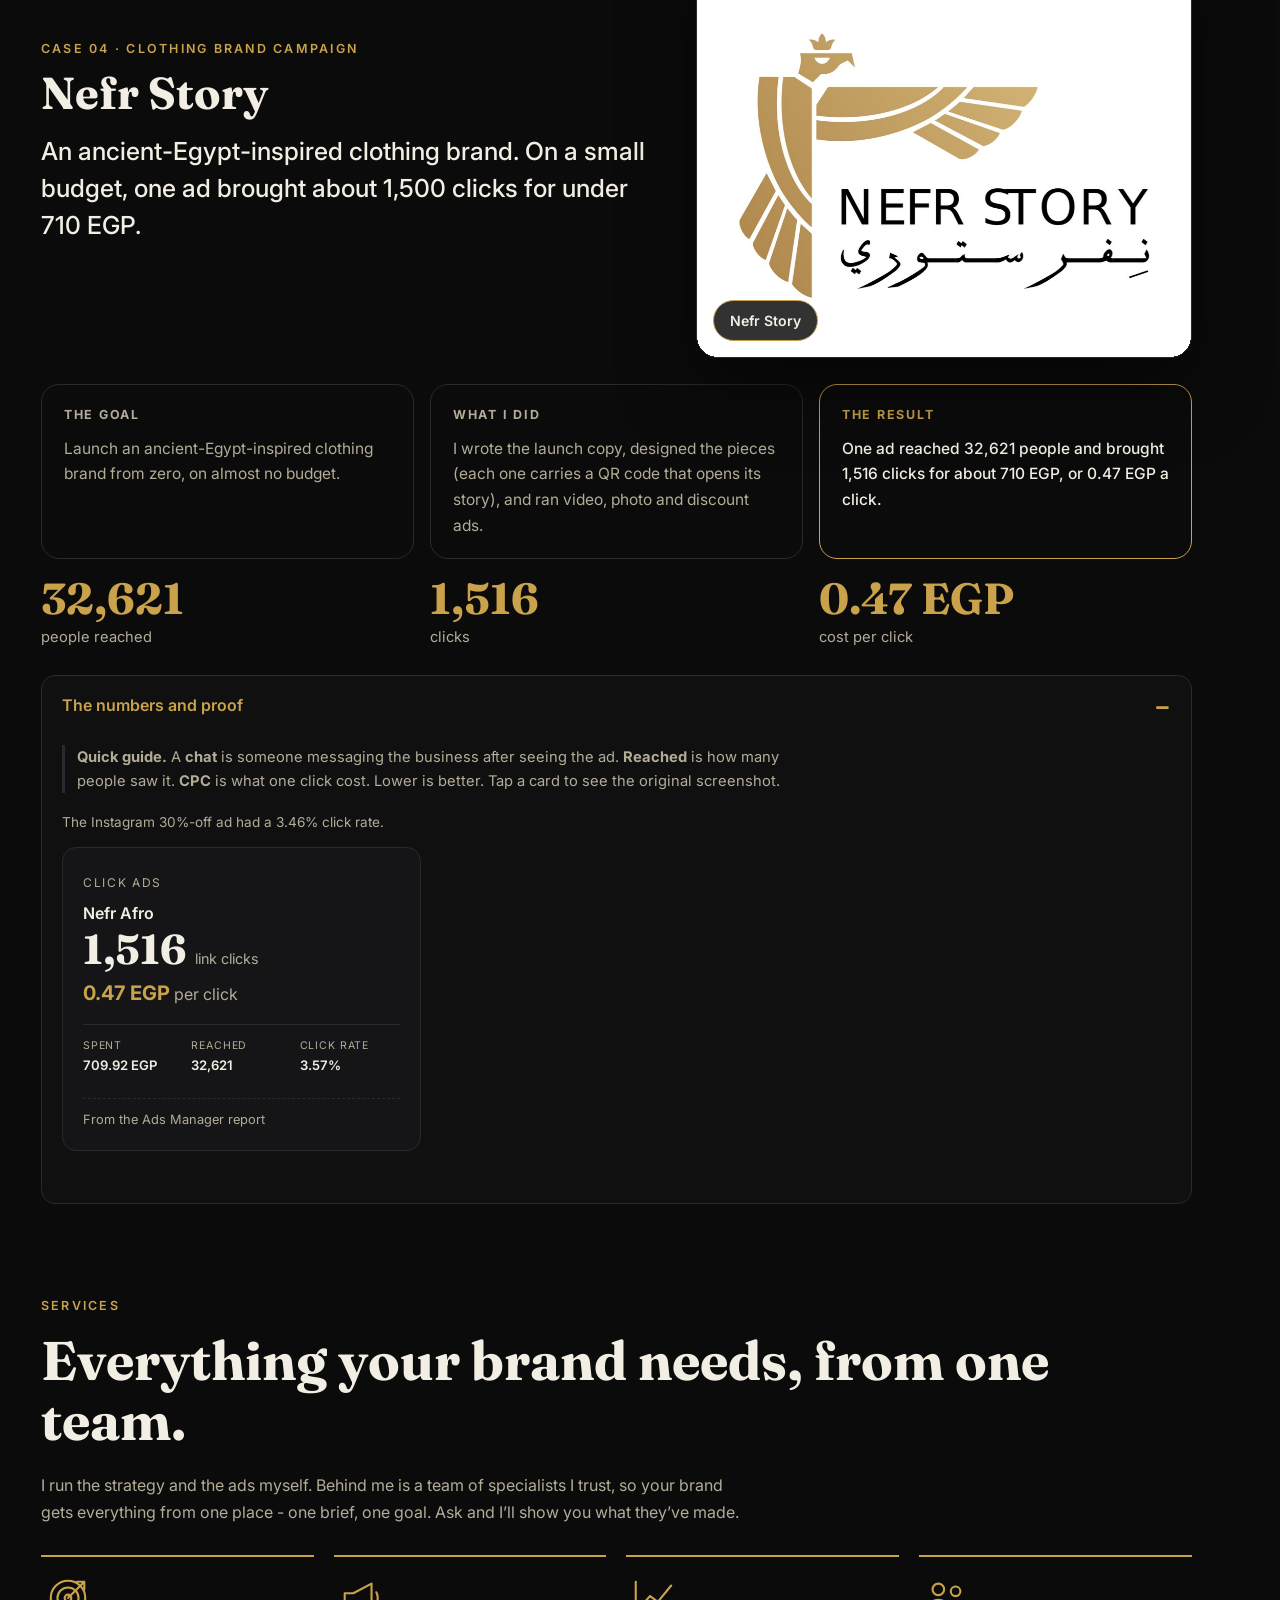
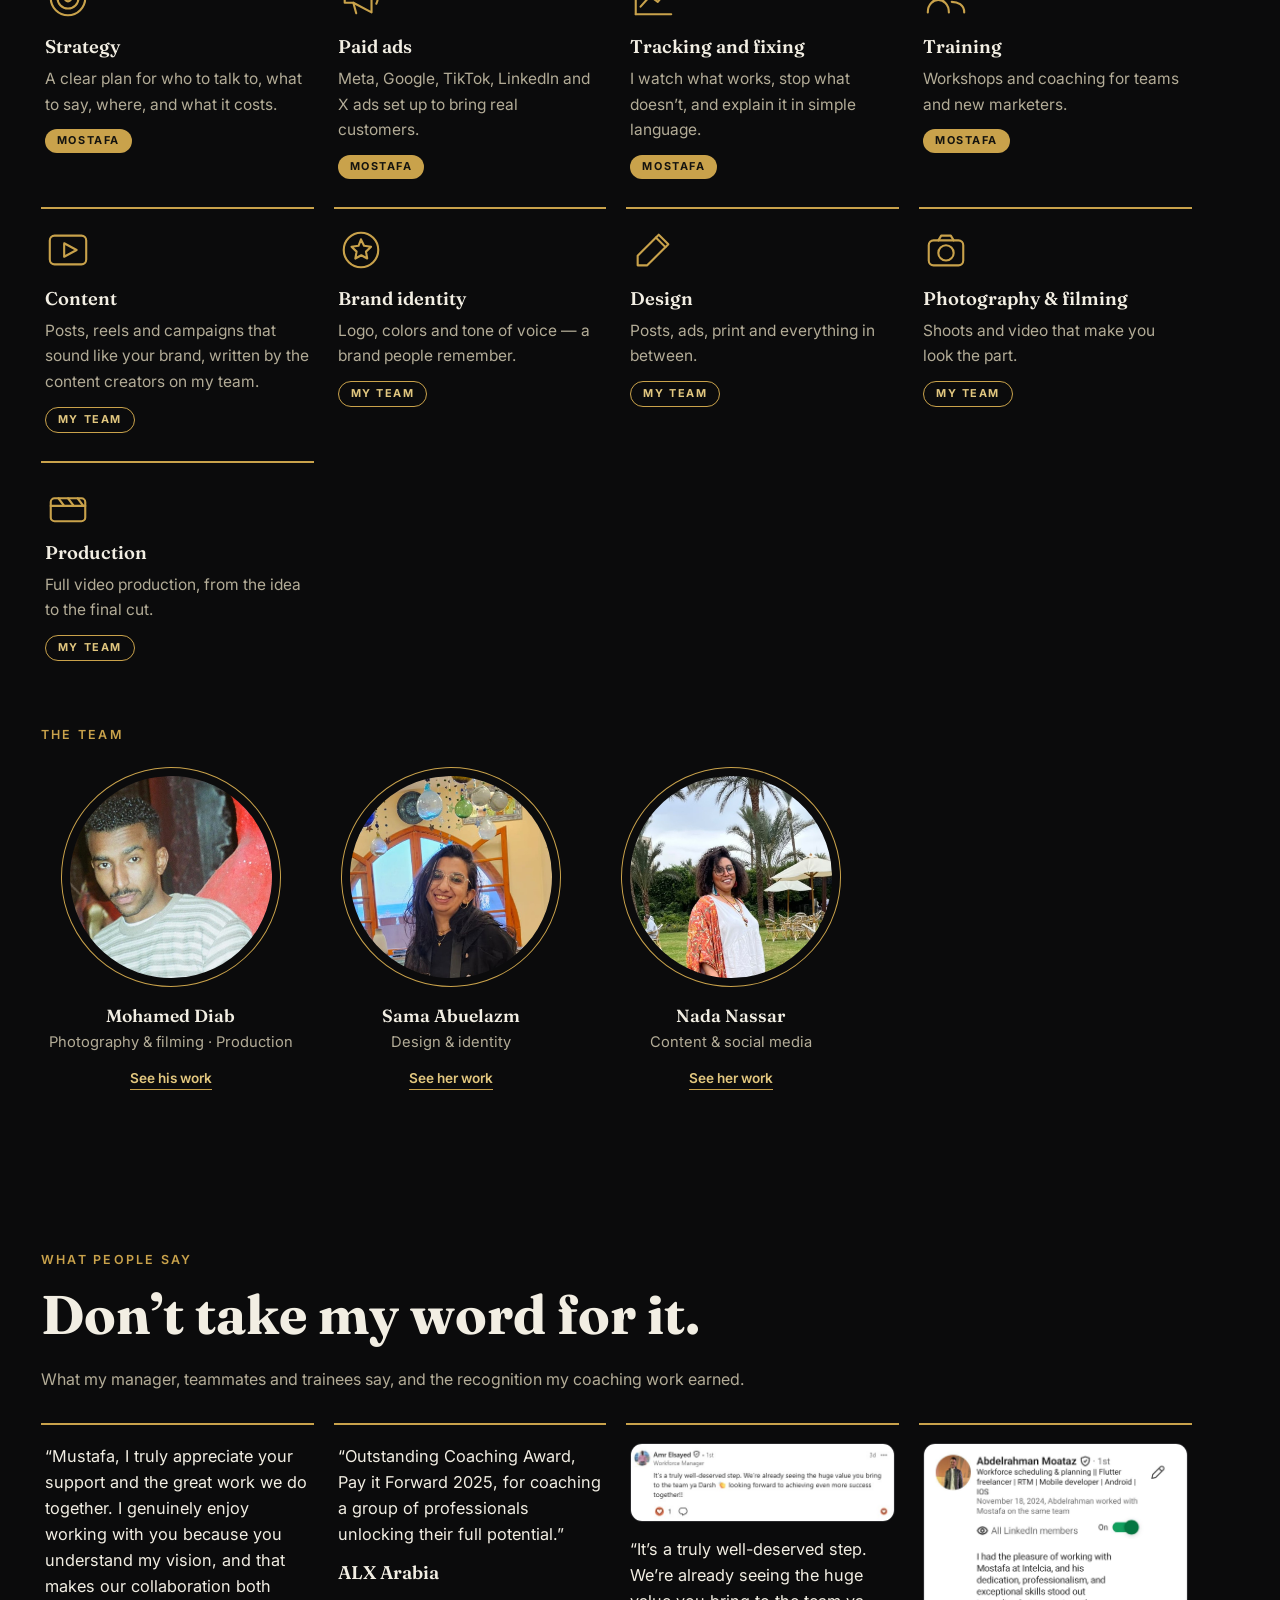
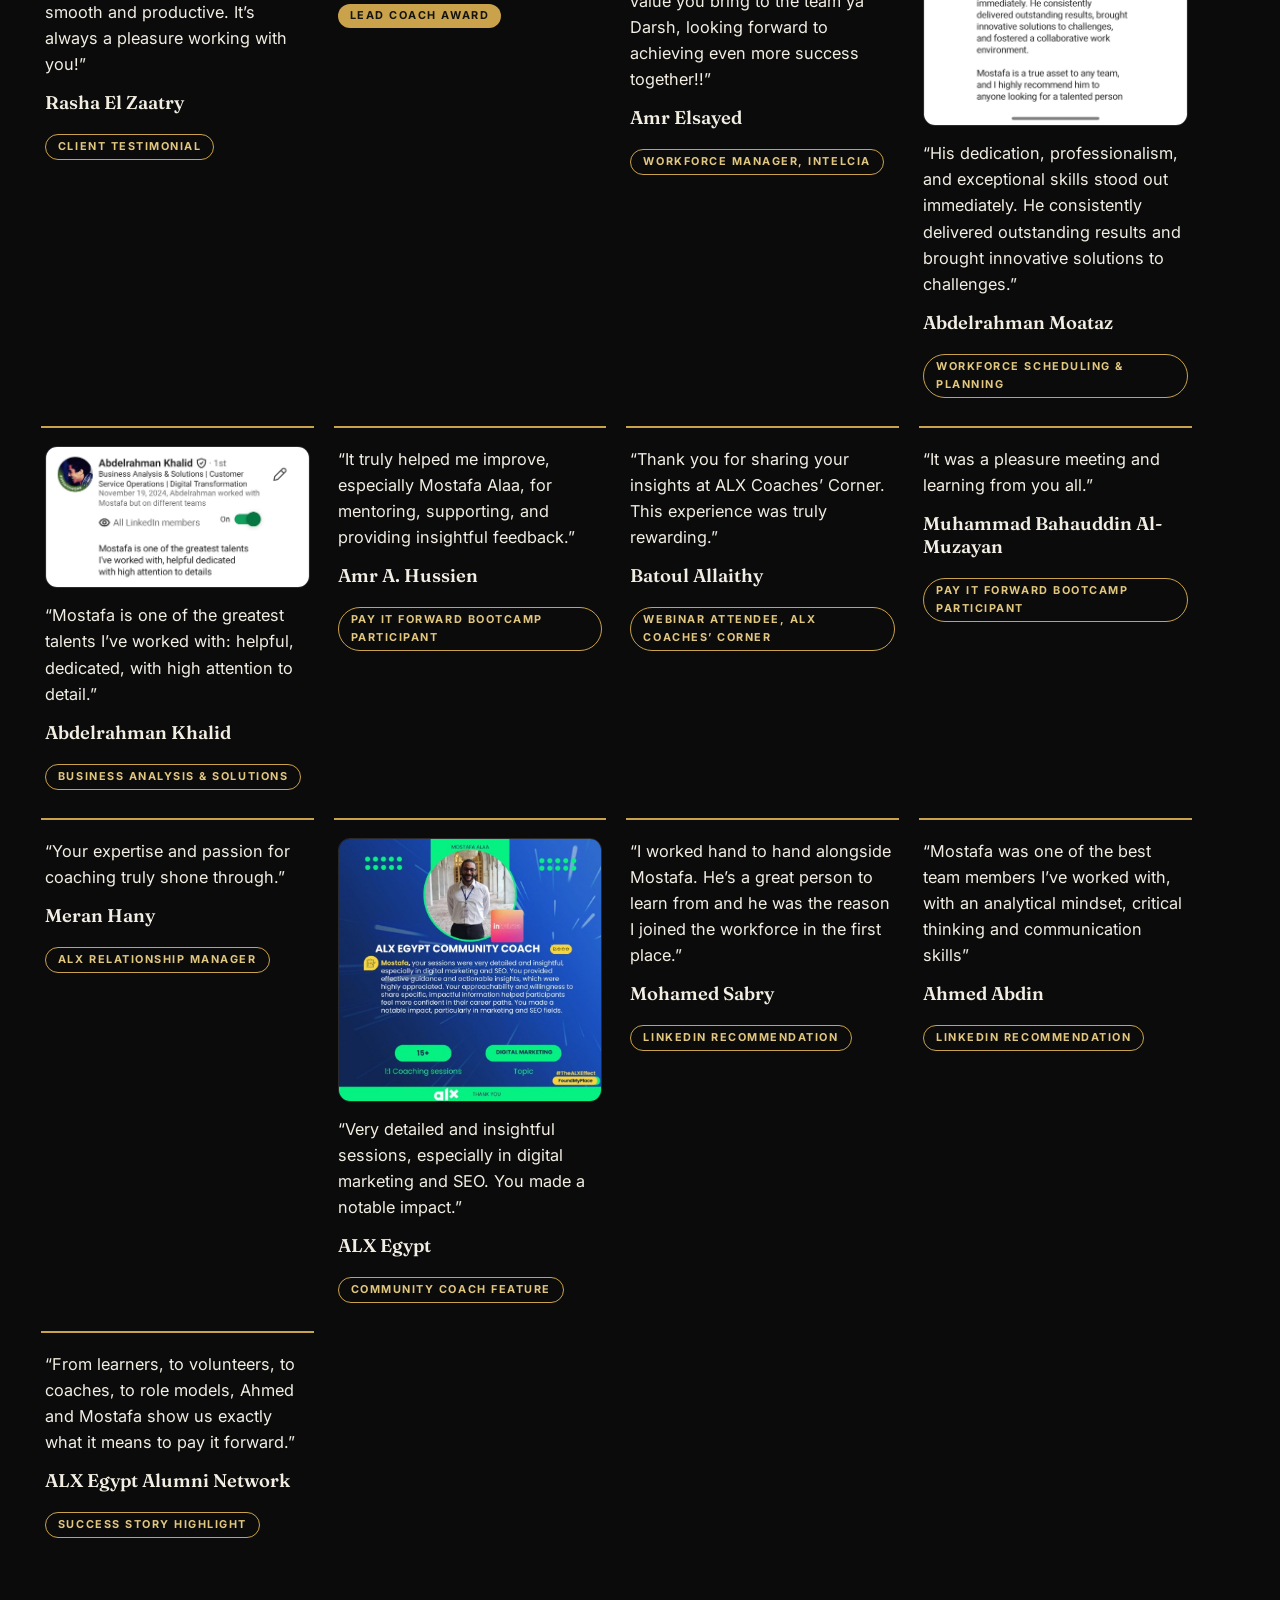
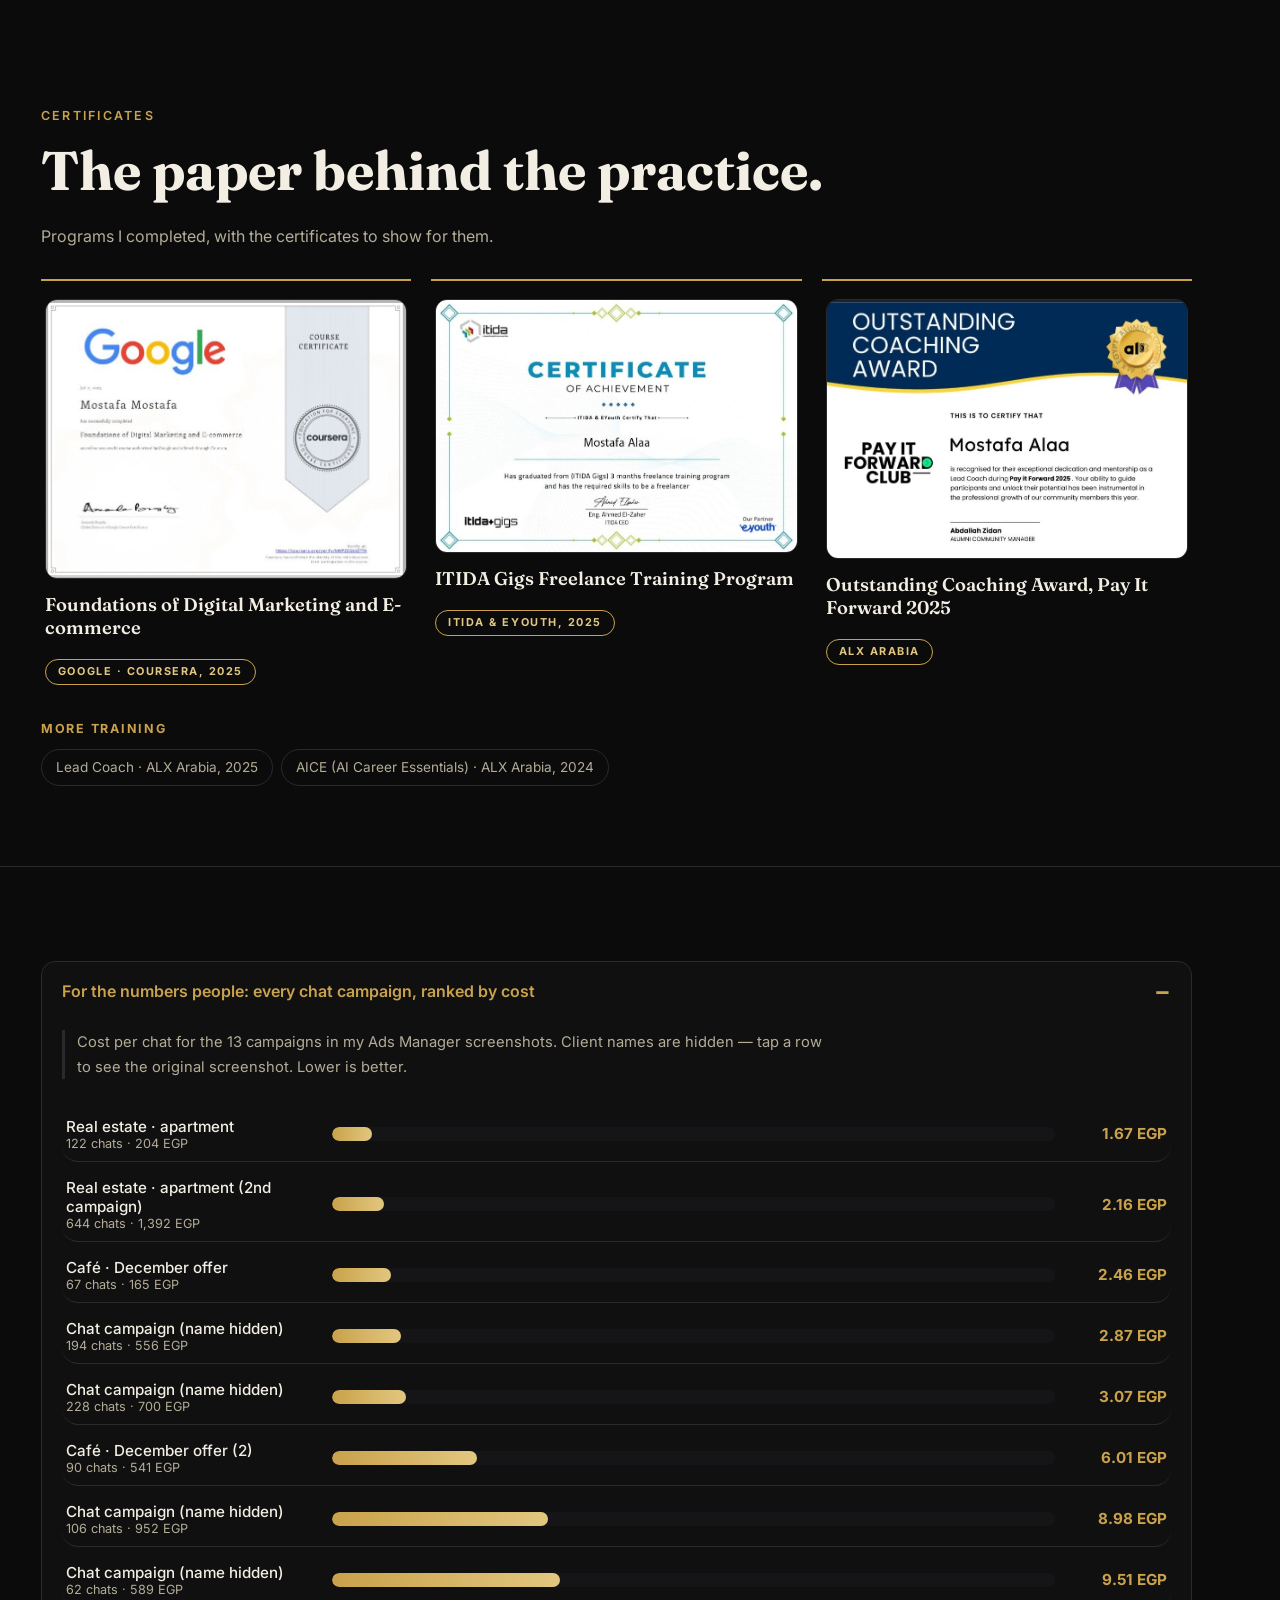
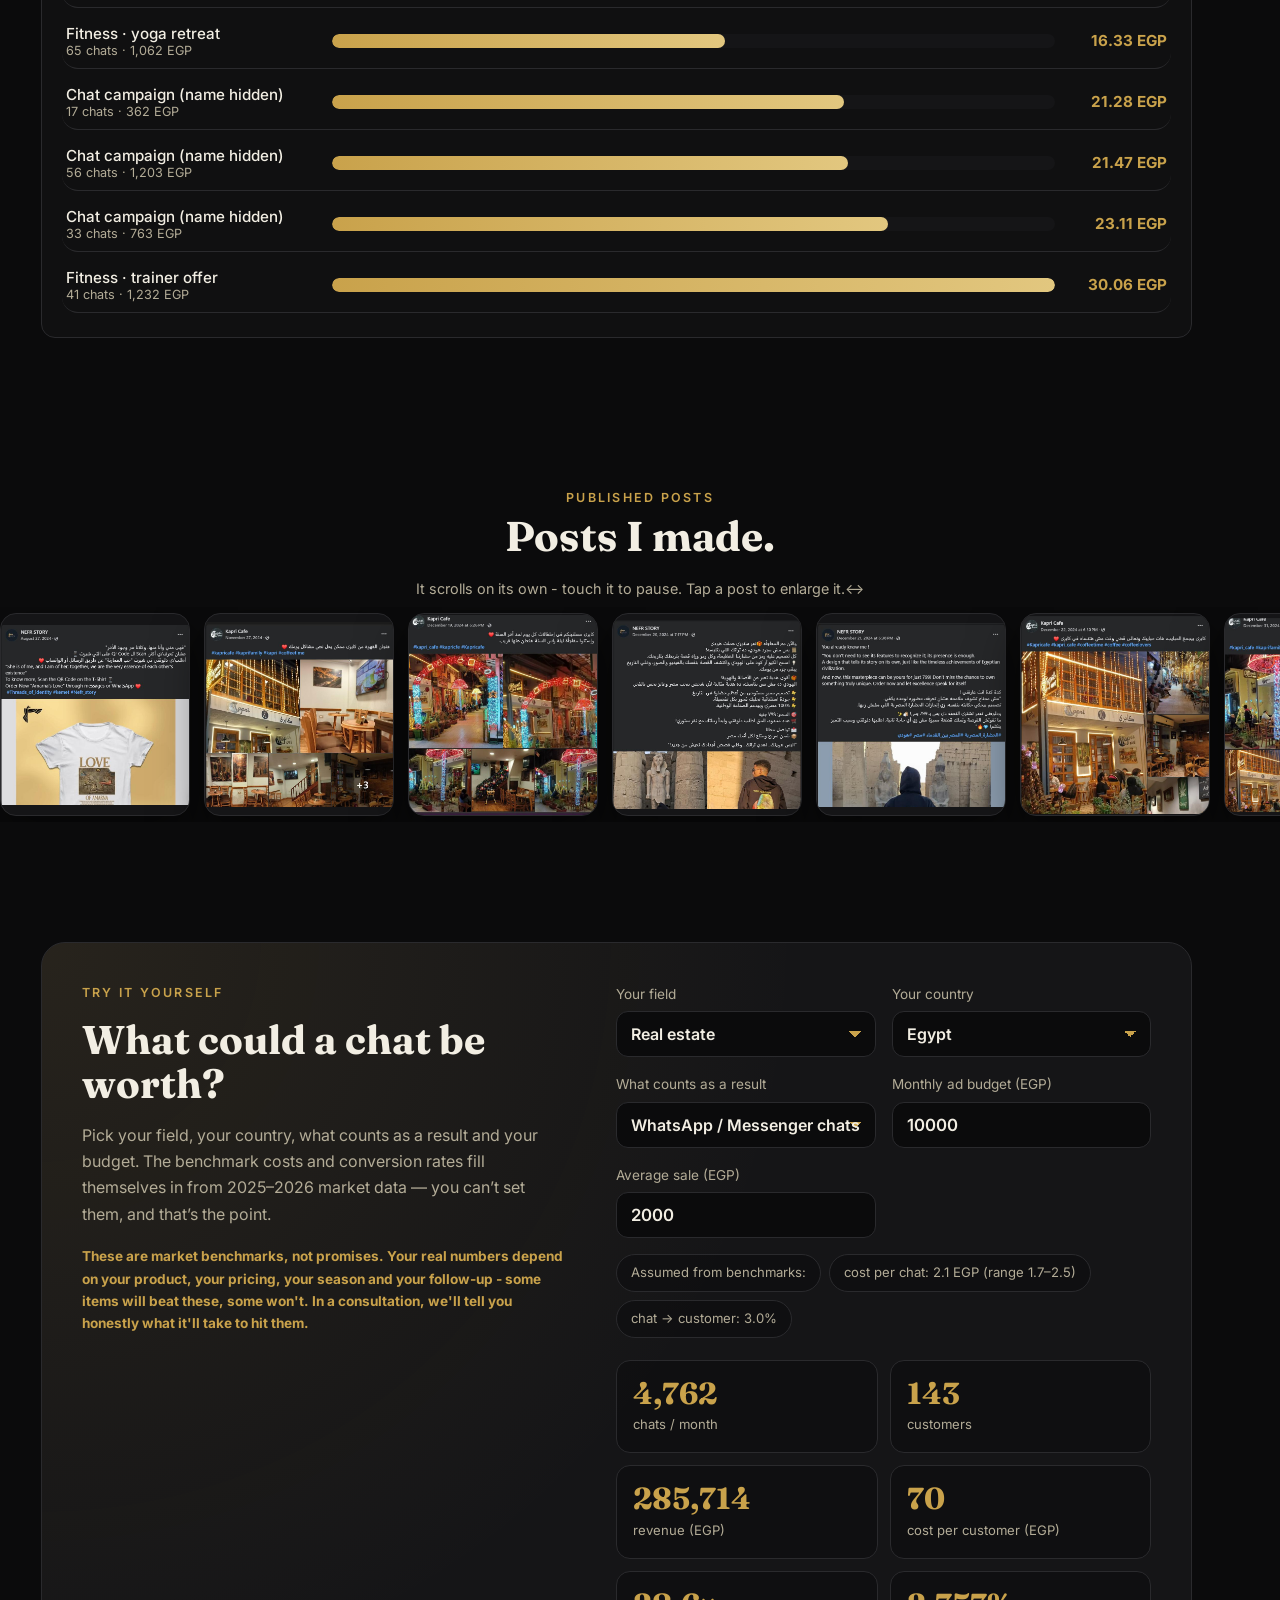
==== commit af21d60b: "Publish reviewed Portfolio Studio draft 70fa23716bf024c026205018fd951db32e1378d3" ====
--- a/index.html
+++ b/index.html
@@ -469,9 +469,9 @@
           >LinkedIn</a
         >
       </div>
-    <!--studio-generated-start--><p class="studio-analytics-note">This site counts visits in aggregate with GoatCounter: which pages are opened, which buttons are clicked, and roughly where visitors come from (country and referring site). No cookies, no ad tracking, and no profile of any individual visitor.</p><!--studio-generated-end-->
+    
     <p class="studio-analytics-note site-privacy">This website collects anonymous visit data to understand how it's used and improve it.</p>
-  </footer>
+  <!--studio-generated-start--><p class="studio-analytics-note">This site counts visits in aggregate with GoatCounter: which pages are opened, which buttons are clicked, and roughly where visitors come from (country and referring site). No cookies, no ad tracking, and no profile of any individual visitor.</p><!--studio-generated-end--></footer>
     <div aria-hidden="true" id="spot"></div>
 
     <div
--- a/css/published.css
+++ b/css/published.css
@@ -1,2 +1,2 @@
-:root{--gold:#c9a24b!important;--accent:#c9a24b!important;--text:#f2eee3!important;--muted:#b3ac97!important;--font-body:Inter,sans-serif!important}body{background:#0b0b0c!important;font-size:16px!important}main{max-width:none;margin:0}main>section{padding-block:80px}button,.btn,.card,.proj{border-radius:16px!important}html[lang="en"] h1,html[lang="en"] h2,html[lang="en"] h3{font-family:Fraunces,serif!important}
-@media(max-width:600px){main>section{padding-block:40px!important}h1{font-size:clamp(32px,10vw,50px)!important}}.studio-extra{padding:64px clamp(24px,3.2vw,96px);max-width:none;margin:auto}.studio-campaign-grid{display:grid;grid-template-columns:repeat(auto-fit,minmax(240px,1fr));gap:24px}.studio-campaign{border:1px solid #8c783d;padding:24px;border-radius:16px}.studio-campaign img{width:100%;max-height:240px;object-fit:contain}.studio-campaign strong{display:block;margin:16px 0}.studio-analytics-note{max-width:760px;margin:12px auto 0;padding:0 24px 24px;font-size:13px;line-height:1.6;opacity:.7;text-align:center}+:root{--gold:#c9a24b!important;--accent:#c9a24b!important;--text:#f2eee3!important;--muted:#b3ac97!important;--font-body:Inter,sans-serif!important}body{background:#0b0b0c!important;font-size:16px!important}main{max-width:1440px;margin:auto}main>section{padding-block:80px}button,.btn,.card,.proj{border-radius:16px!important}html[lang="en"] h1,html[lang="en"] h2,html[lang="en"] h3{font-family:Fraunces,serif!important}
+@media(max-width:600px){main>section{padding-block:40px!important}h1{font-size:clamp(32px,10vw,50px)!important}}.studio-extra{padding:64px 24px;max-width:1200px;margin:auto}.studio-campaign-grid{display:grid;grid-template-columns:repeat(auto-fit,minmax(240px,1fr));gap:24px}.studio-campaign{border:1px solid #8c783d;padding:24px;border-radius:16px}.studio-campaign img{width:100%;max-height:240px;object-fit:contain}.studio-campaign strong{display:block;margin:16px 0}.studio-analytics-note{max-width:760px;margin:12px auto 0;padding:0 24px 24px;font-size:13px;line-height:1.6;opacity:.7;text-align:center}
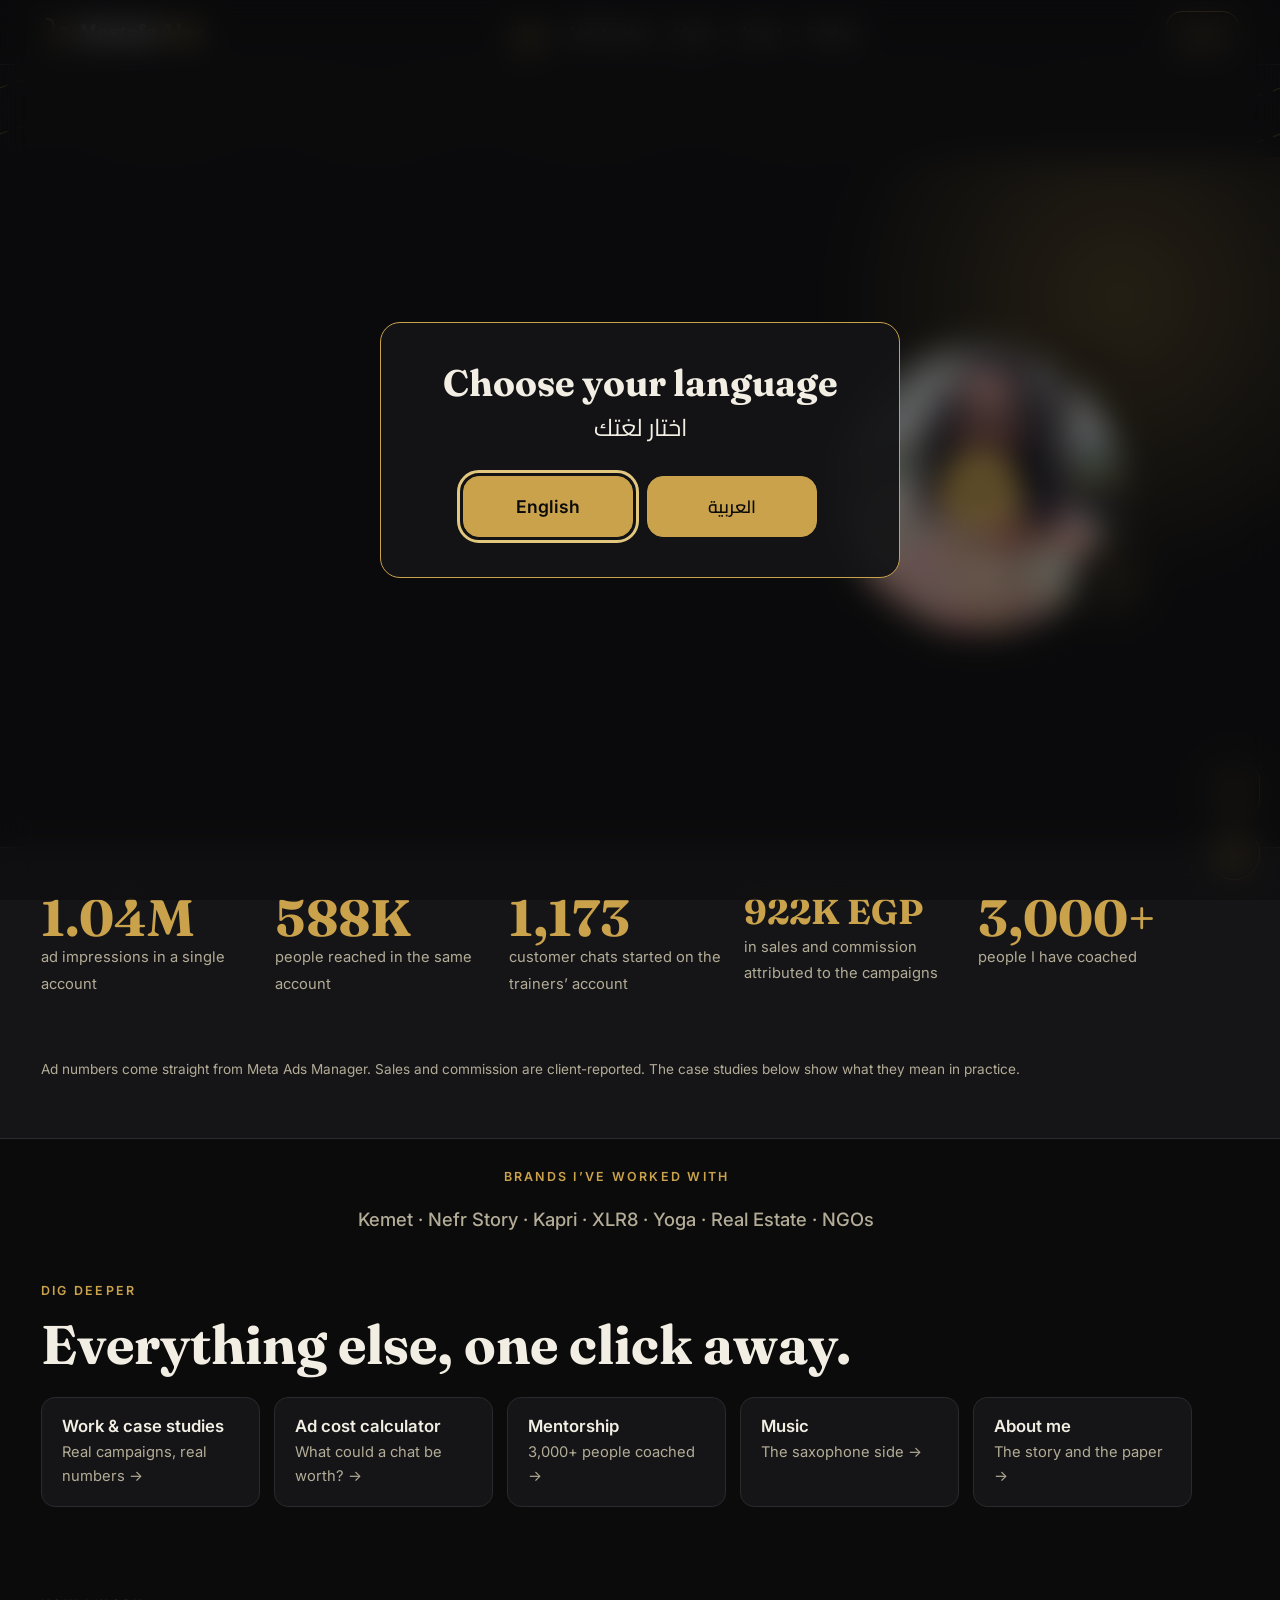
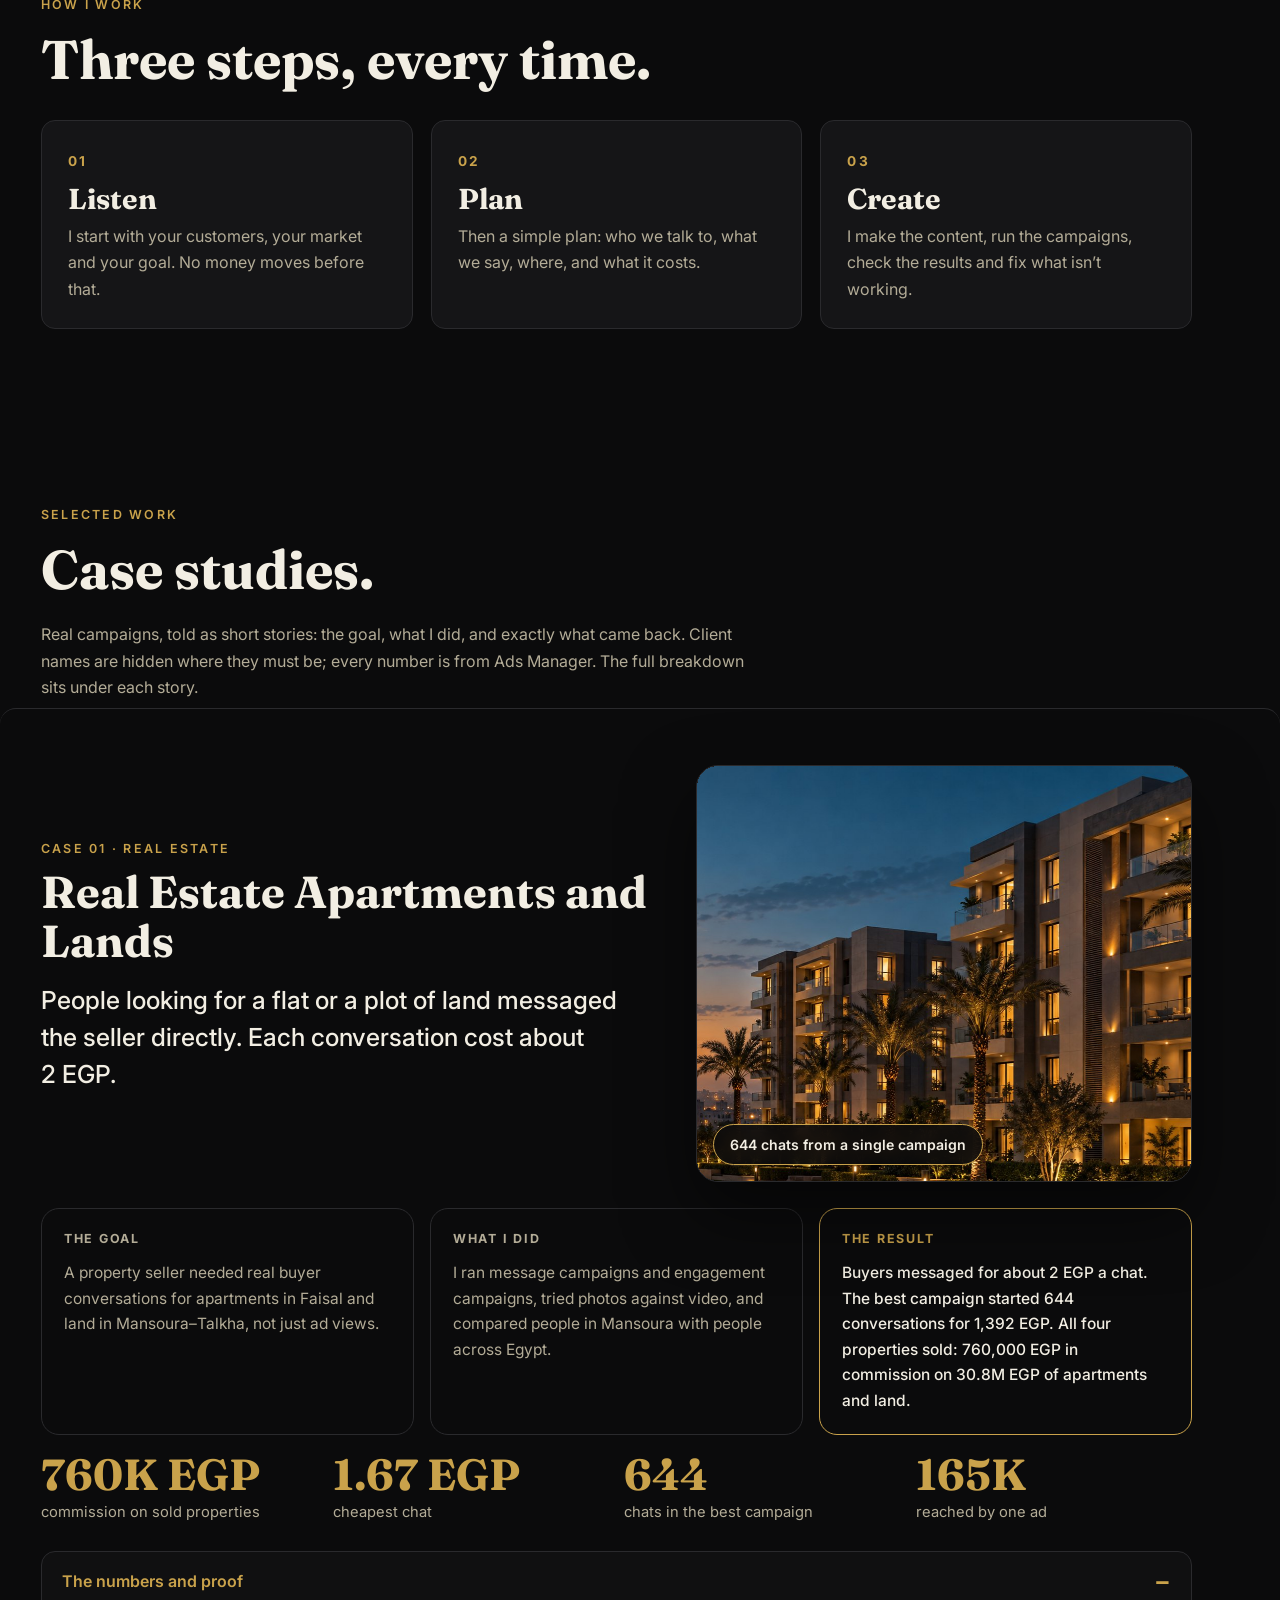
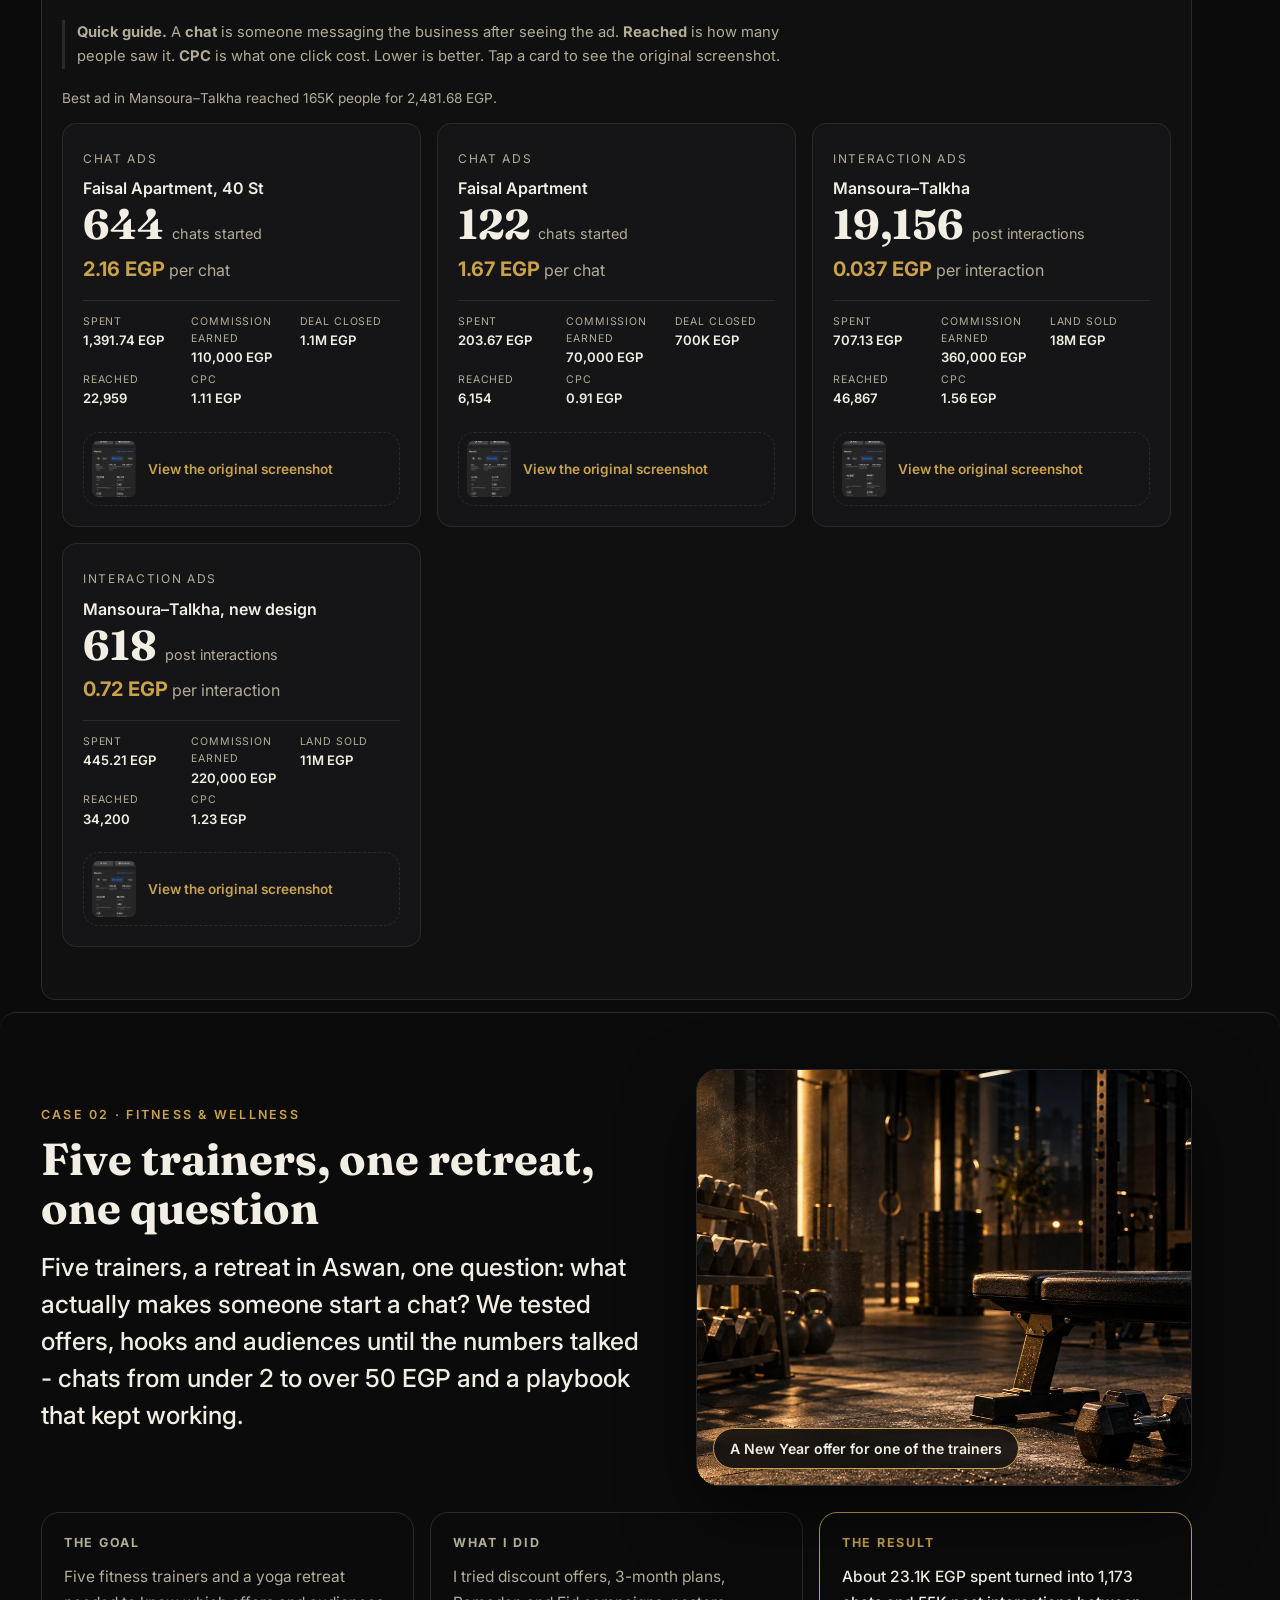
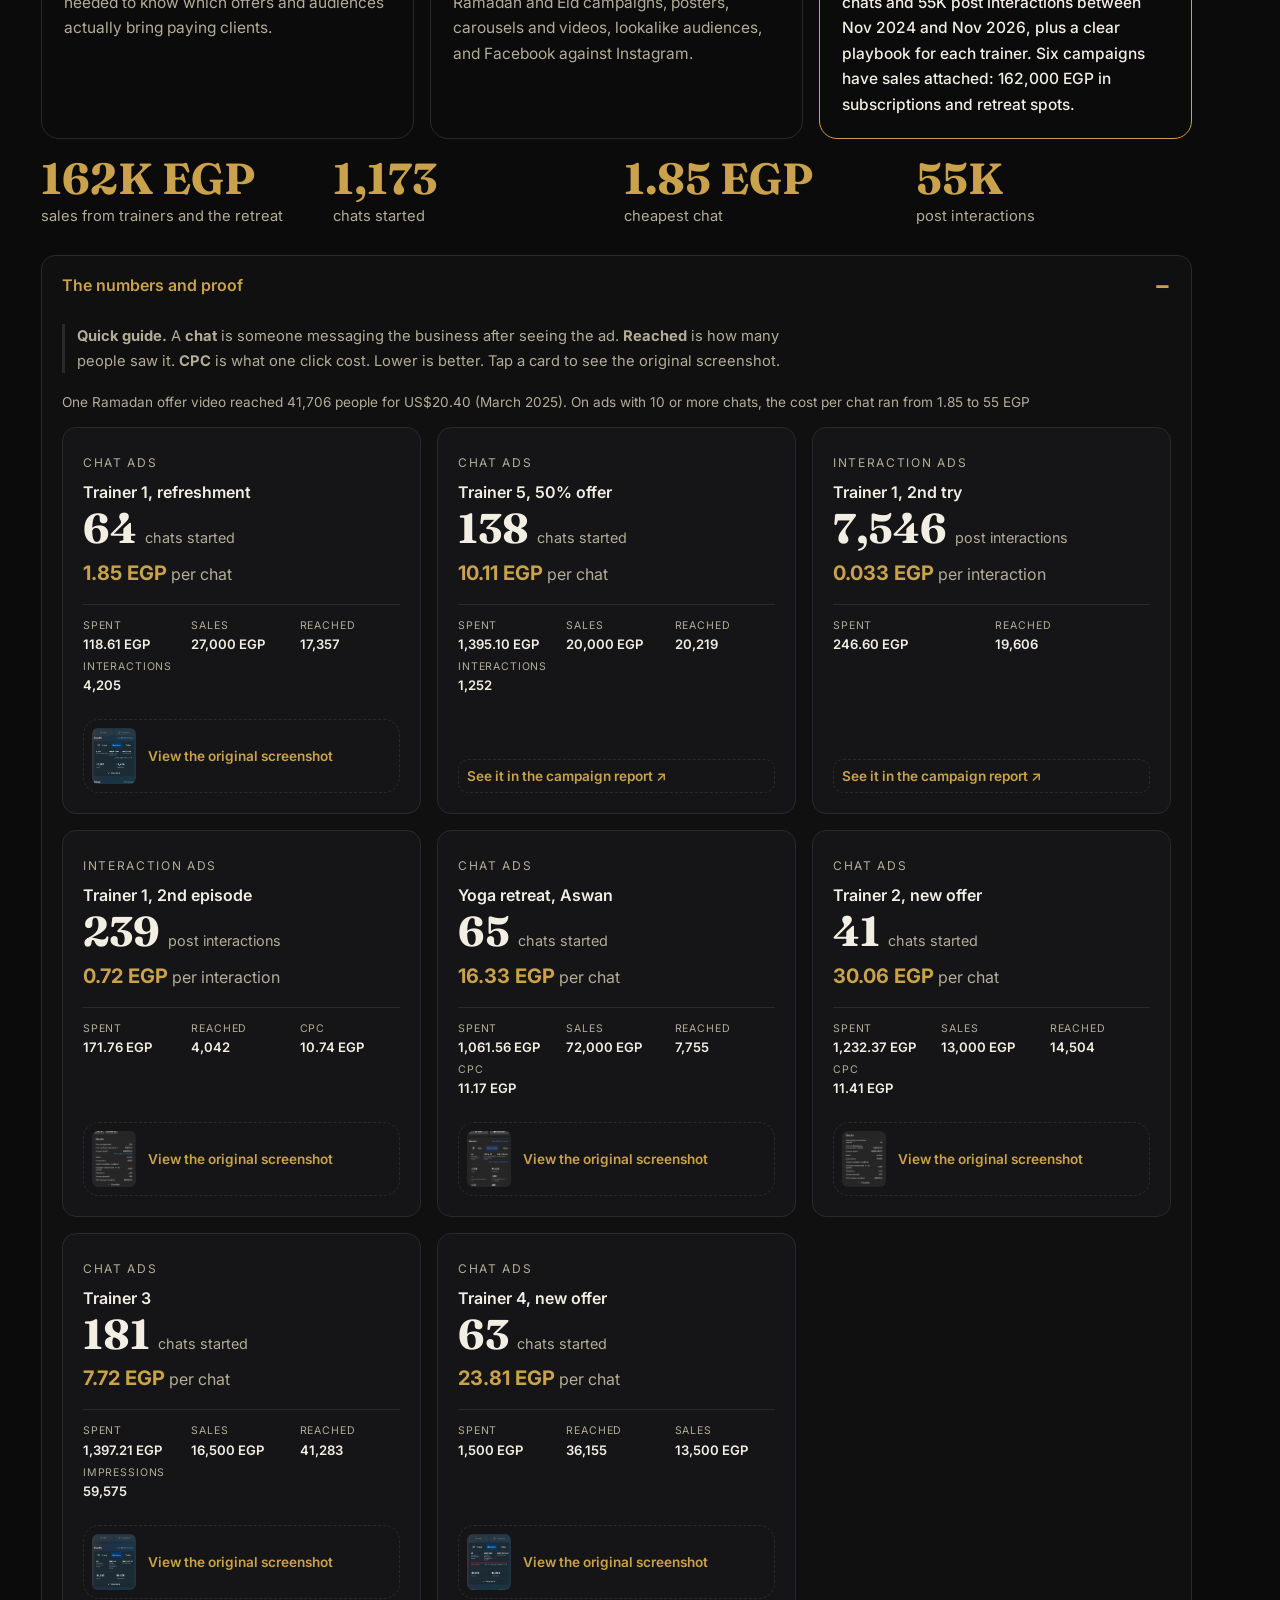
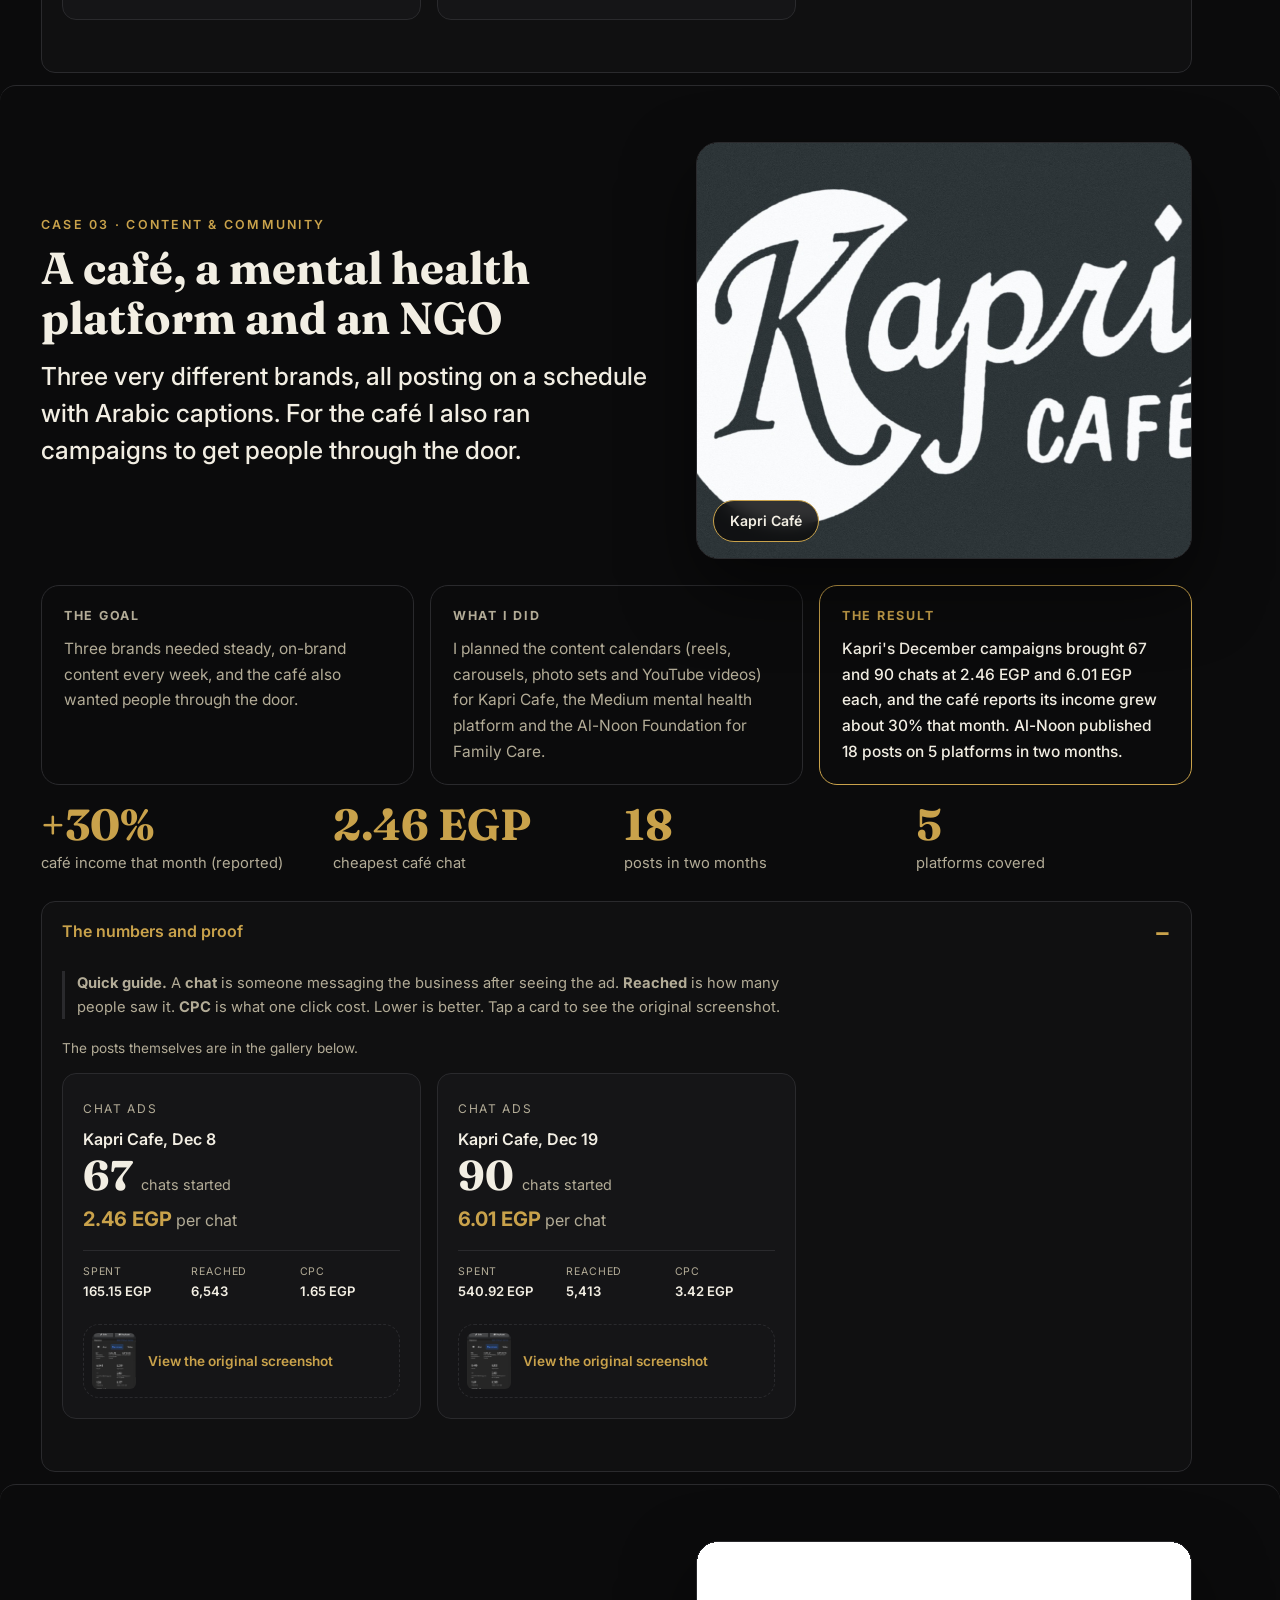
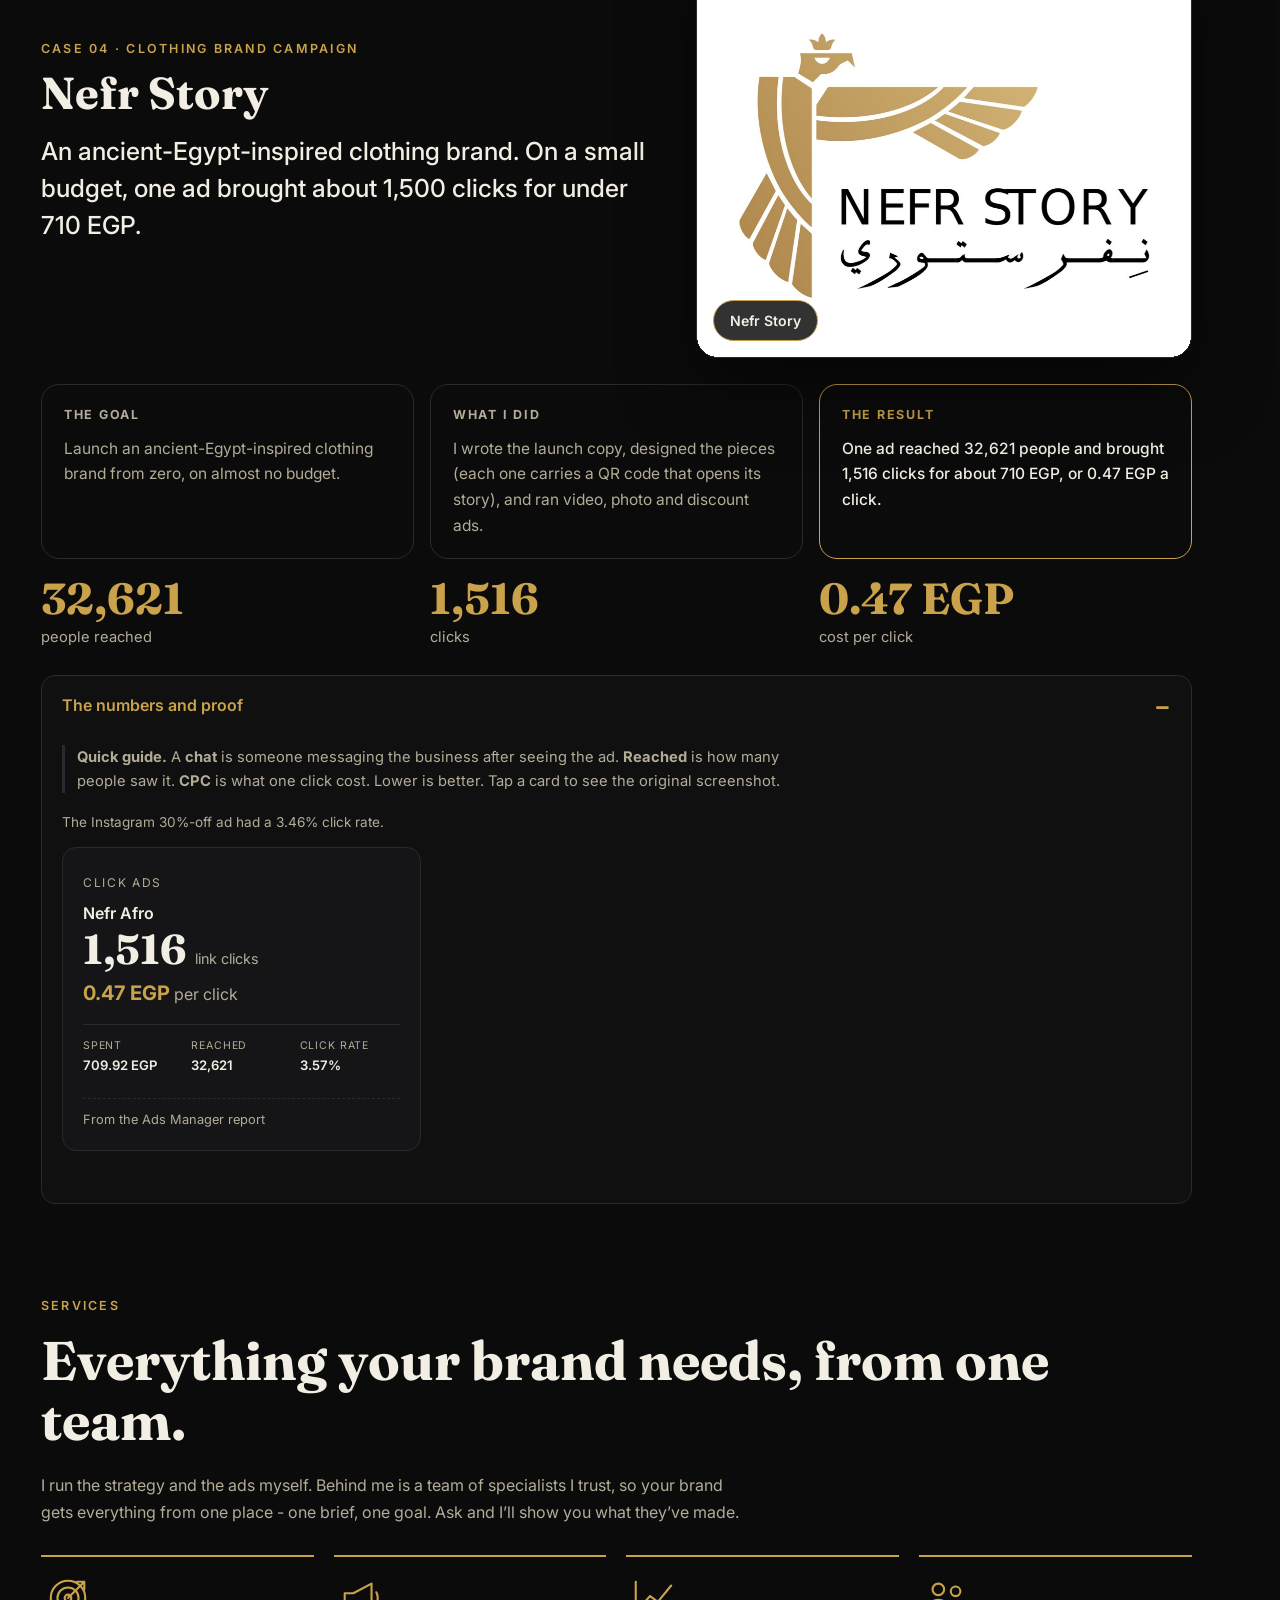
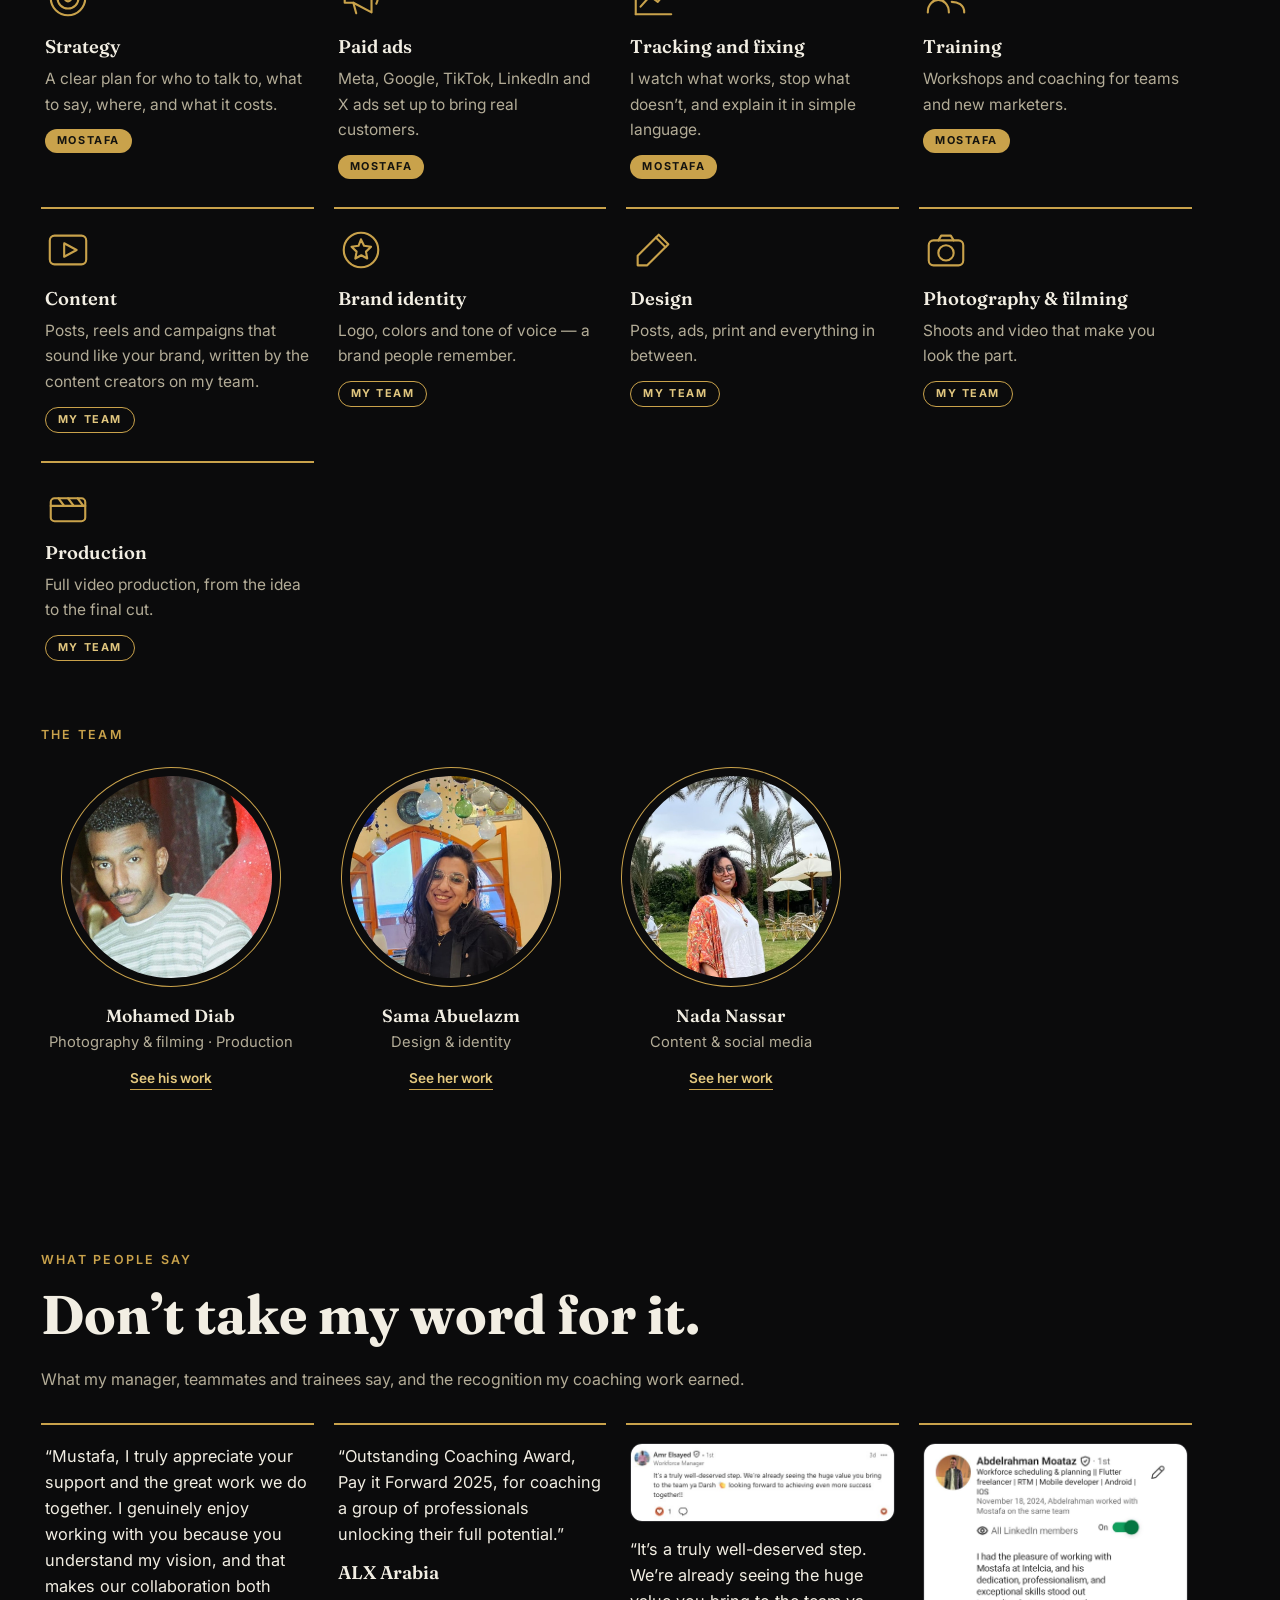
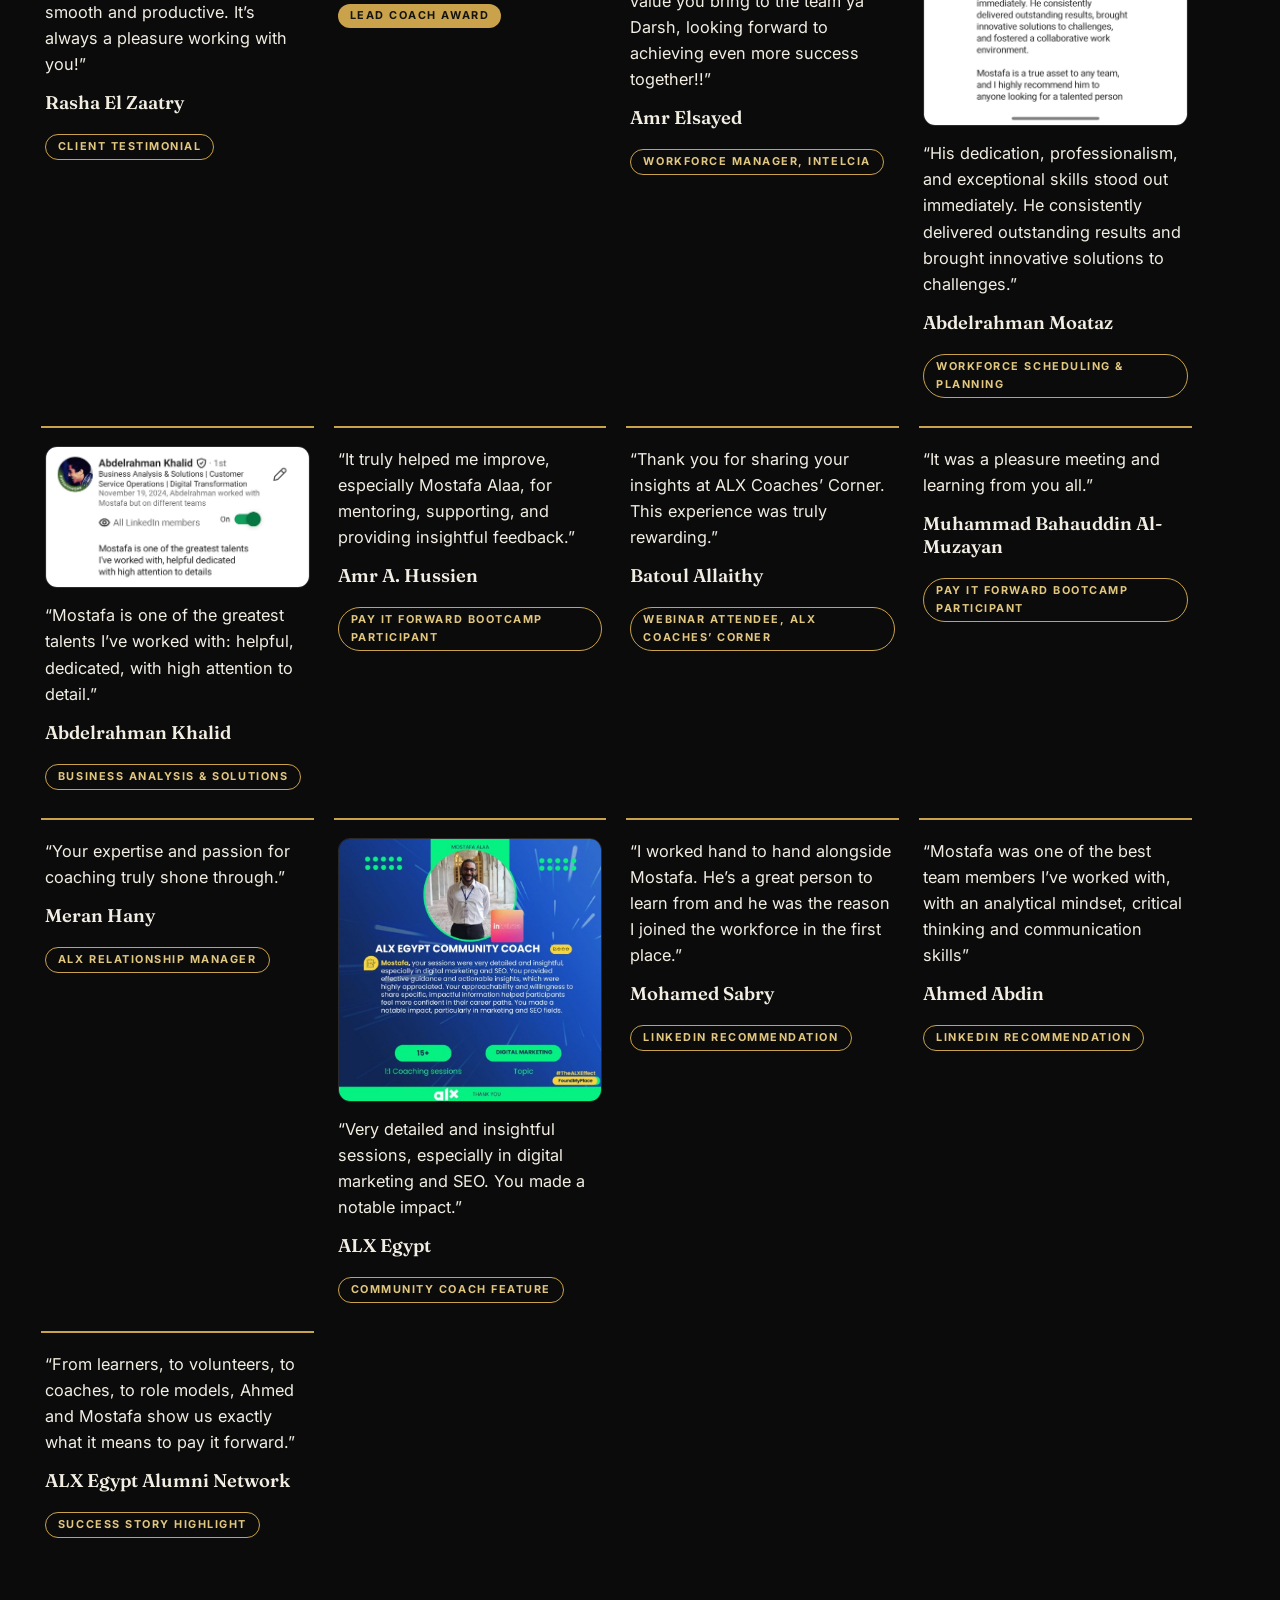
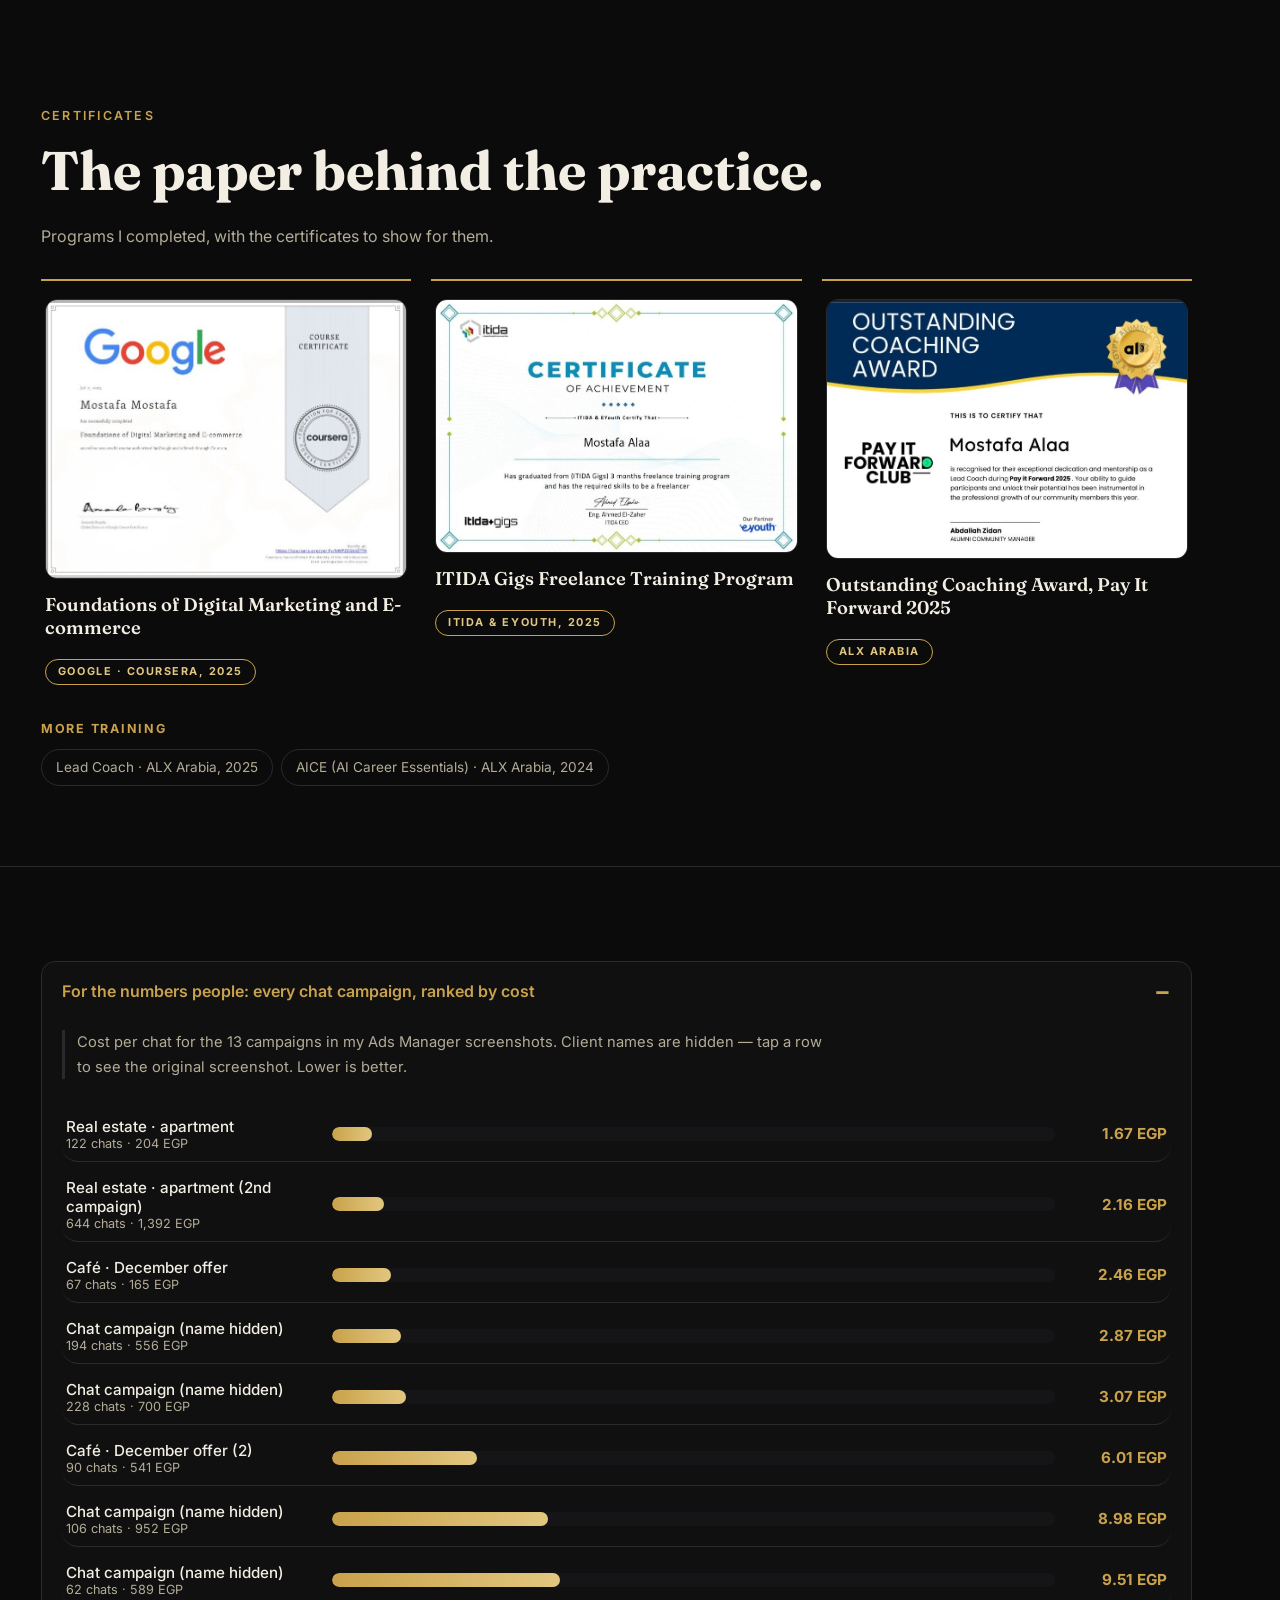
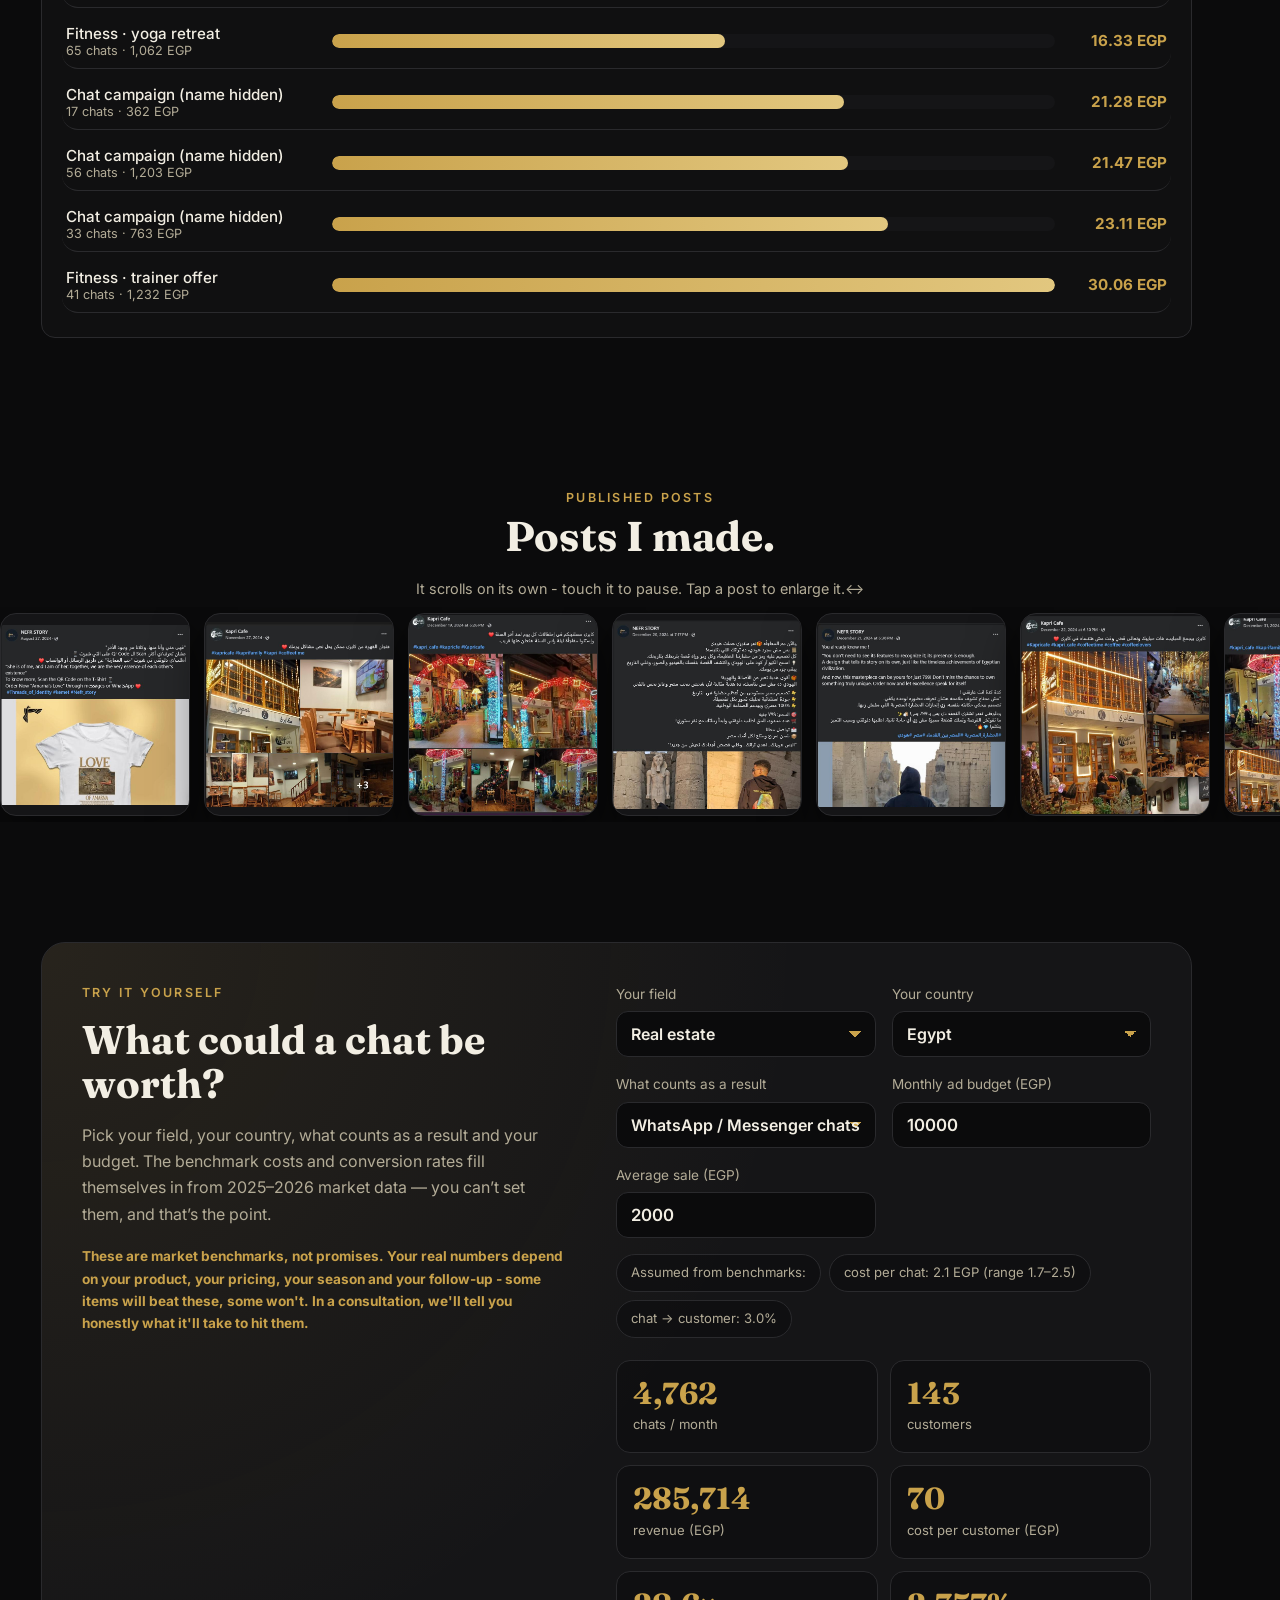
==== commit 5b1a0b26: "Intro video: play button on hero portrait opens pop-up player (EN + AR); pauses background music whi" ====
--- a/index.html
+++ b/index.html
@@ -166,7 +166,14 @@
               height="300"
               src="assets/images/mostafa.jpg"
               width="300"
-            /><span class="badge"
+            /><button
+              aria-label="Play the 45-second intro video"
+              class="introplay"
+              id="introOpen"
+              type="button"
+            >
+              <span aria-hidden="true" class="play">&#9654;</span></button
+            ><span class="badge"
               ><svg aria-hidden="true" class="sax" viewbox="0 0 140 160">
                 <use href="#sax"></use></svg
             ></span>
@@ -469,9 +476,9 @@
           >LinkedIn</a
         >
       </div>
-    
+    <!--studio-generated-start--><p class="studio-analytics-note">This site counts visits in aggregate with GoatCounter: which pages are opened, which buttons are clicked, and roughly where visitors come from (country and referring site). No cookies, no ad tracking, and no profile of any individual visitor.</p><!--studio-generated-end-->
     <p class="studio-analytics-note site-privacy">This website collects anonymous visit data to understand how it's used and improve it.</p>
-  <!--studio-generated-start--><p class="studio-analytics-note">This site counts visits in aggregate with GoatCounter: which pages are opened, which buttons are clicked, and roughly where visitors come from (country and referring site). No cookies, no ad tracking, and no profile of any individual visitor.</p><!--studio-generated-end--></footer>
+  </footer>
     <div aria-hidden="true" id="spot"></div>
 
     <div
@@ -504,6 +511,22 @@
         </div>
       </div>
     </div>
+    <div
+      aria-labelledby="ivt"
+      aria-modal="true"
+      hidden=""
+      id="introgate"
+      role="dialog"
+    >
+      <div class="lgbox ivbox">
+        <h2 id="ivt">45-second intro</h2>
+        <button aria-label="Close video" class="ivclose" type="button">
+          &#10005;
+        </button>
+        <video controls playsinline preload="none" id="introVideo"></video>
+      </div>
+    </div>
+
     <dialog aria-label="Image viewer" id="lb">
       <div class="lbbar">
         <button id="pv"><span data-k="lb.prev">← Prev</span></button
--- a/css/release.css
+++ b/css/release.css
@@ -15,3 +15,15 @@
 .trout{font-size:.95rem}
 .trdid{color:var(--muted);font-size:.88rem;margin-top:4px}
 .hero .wrap.trwrap{display:block;margin-top:48px}
+
+/* intro video pop-up */
+.portrait .introplay{position:absolute;inset:8px;border:0;border-radius:50%;background:rgba(11,11,12,.12);display:grid;place-items:center;cursor:pointer;padding:0;transition:background .2s}
+.portrait .introplay:hover,.portrait .introplay:focus-visible{background:rgba(11,11,12,.3)}
+.portrait .introplay:focus-visible{outline:2px solid var(--gold);outline-offset:3px}
+.portrait .introplay .play{transform:rotate(3deg)}
+#introgate{position:fixed;inset:0;z-index:100;display:grid;place-items:center;padding:24px;background:rgba(11,11,12,.5);-webkit-backdrop-filter:blur(16px);backdrop-filter:blur(16px)}
+#introgate[hidden]{display:none}
+.ivbox{position:relative;width:auto;max-width:100%;padding:14px;text-align:start}
+.ivbox h2{font-size:1rem;font-family:var(--font-body);font-weight:400;color:var(--muted);margin:0 0 10px}
+.ivbox video{display:block;max-width:calc(100vw - 76px);max-height:76vh;width:auto;height:auto;border-radius:12px;background:#000}
+.ivclose{position:absolute;top:8px;inset-inline-end:8px;width:40px;height:40px;border-radius:50%;border:1.5px solid var(--gold);background:rgba(11,11,12,.85);color:var(--gold);font-size:1rem;cursor:pointer;display:grid;place-items:center;z-index:1}
